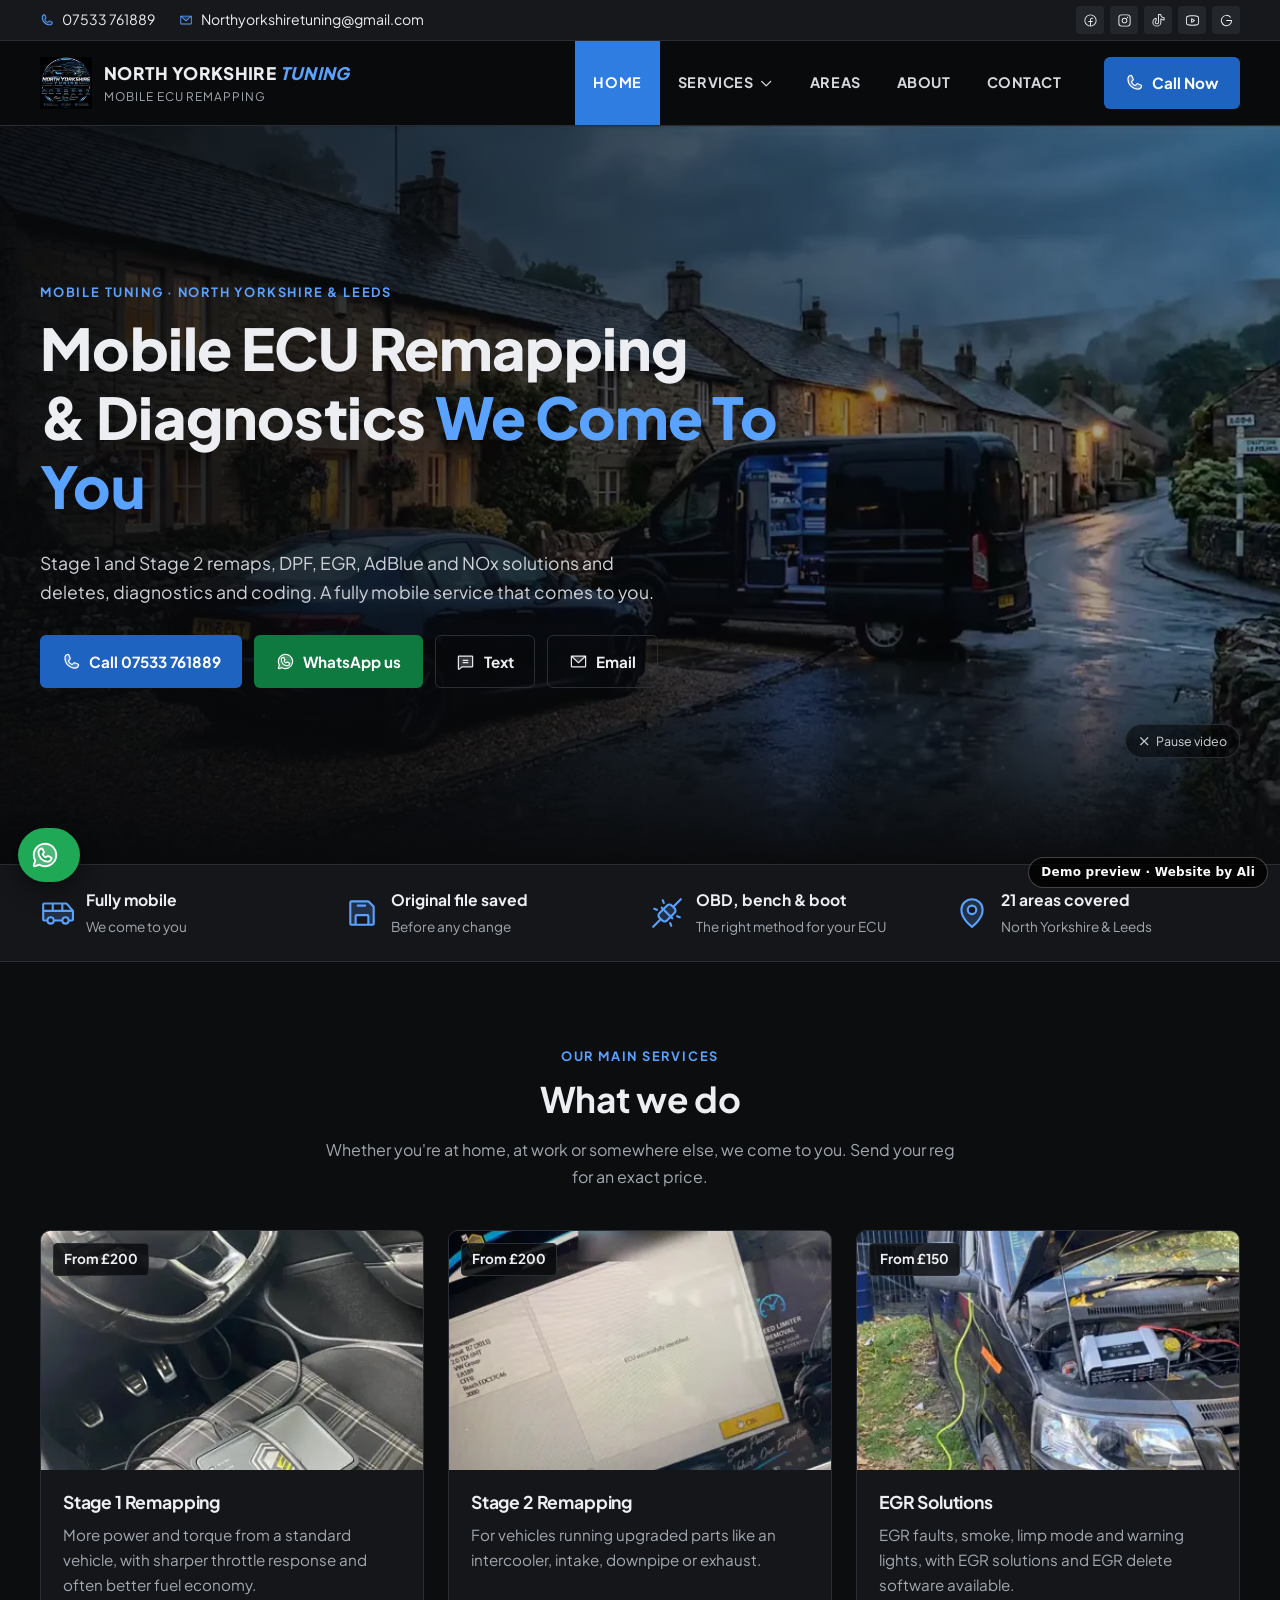
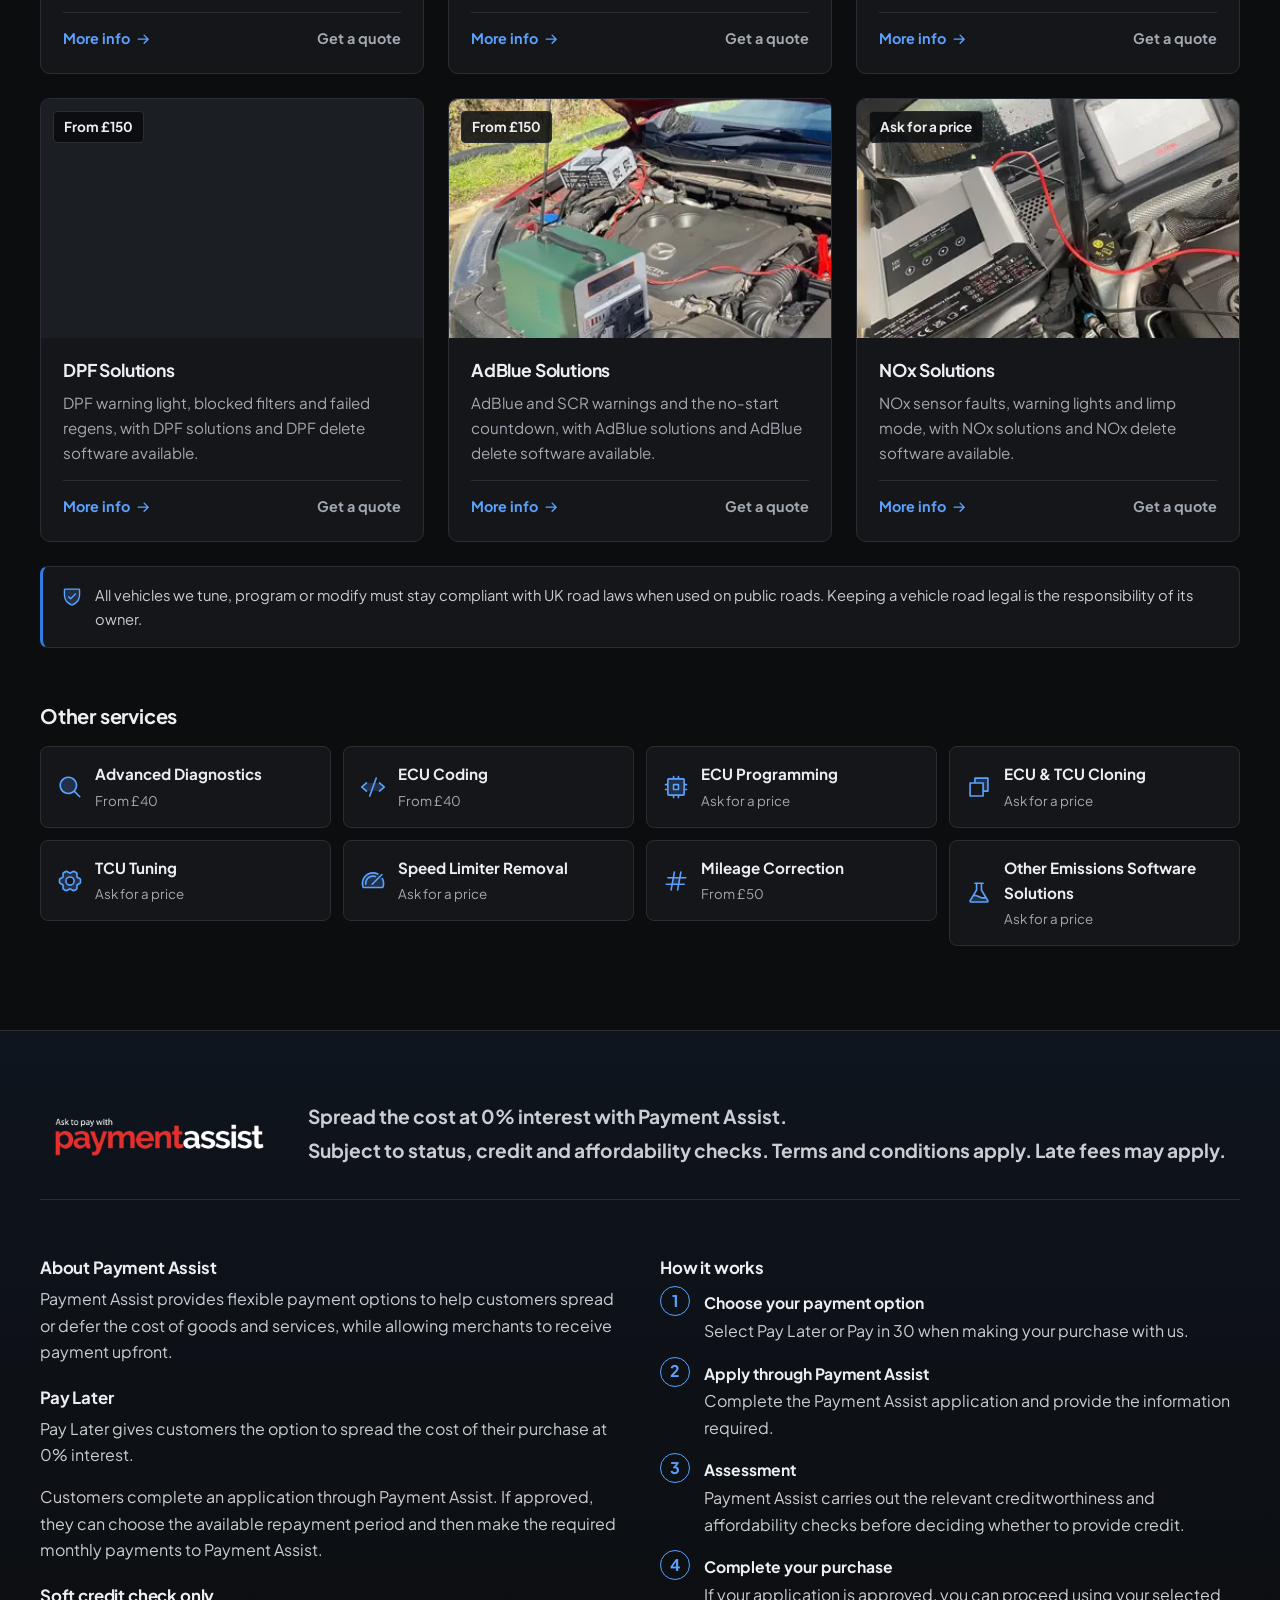
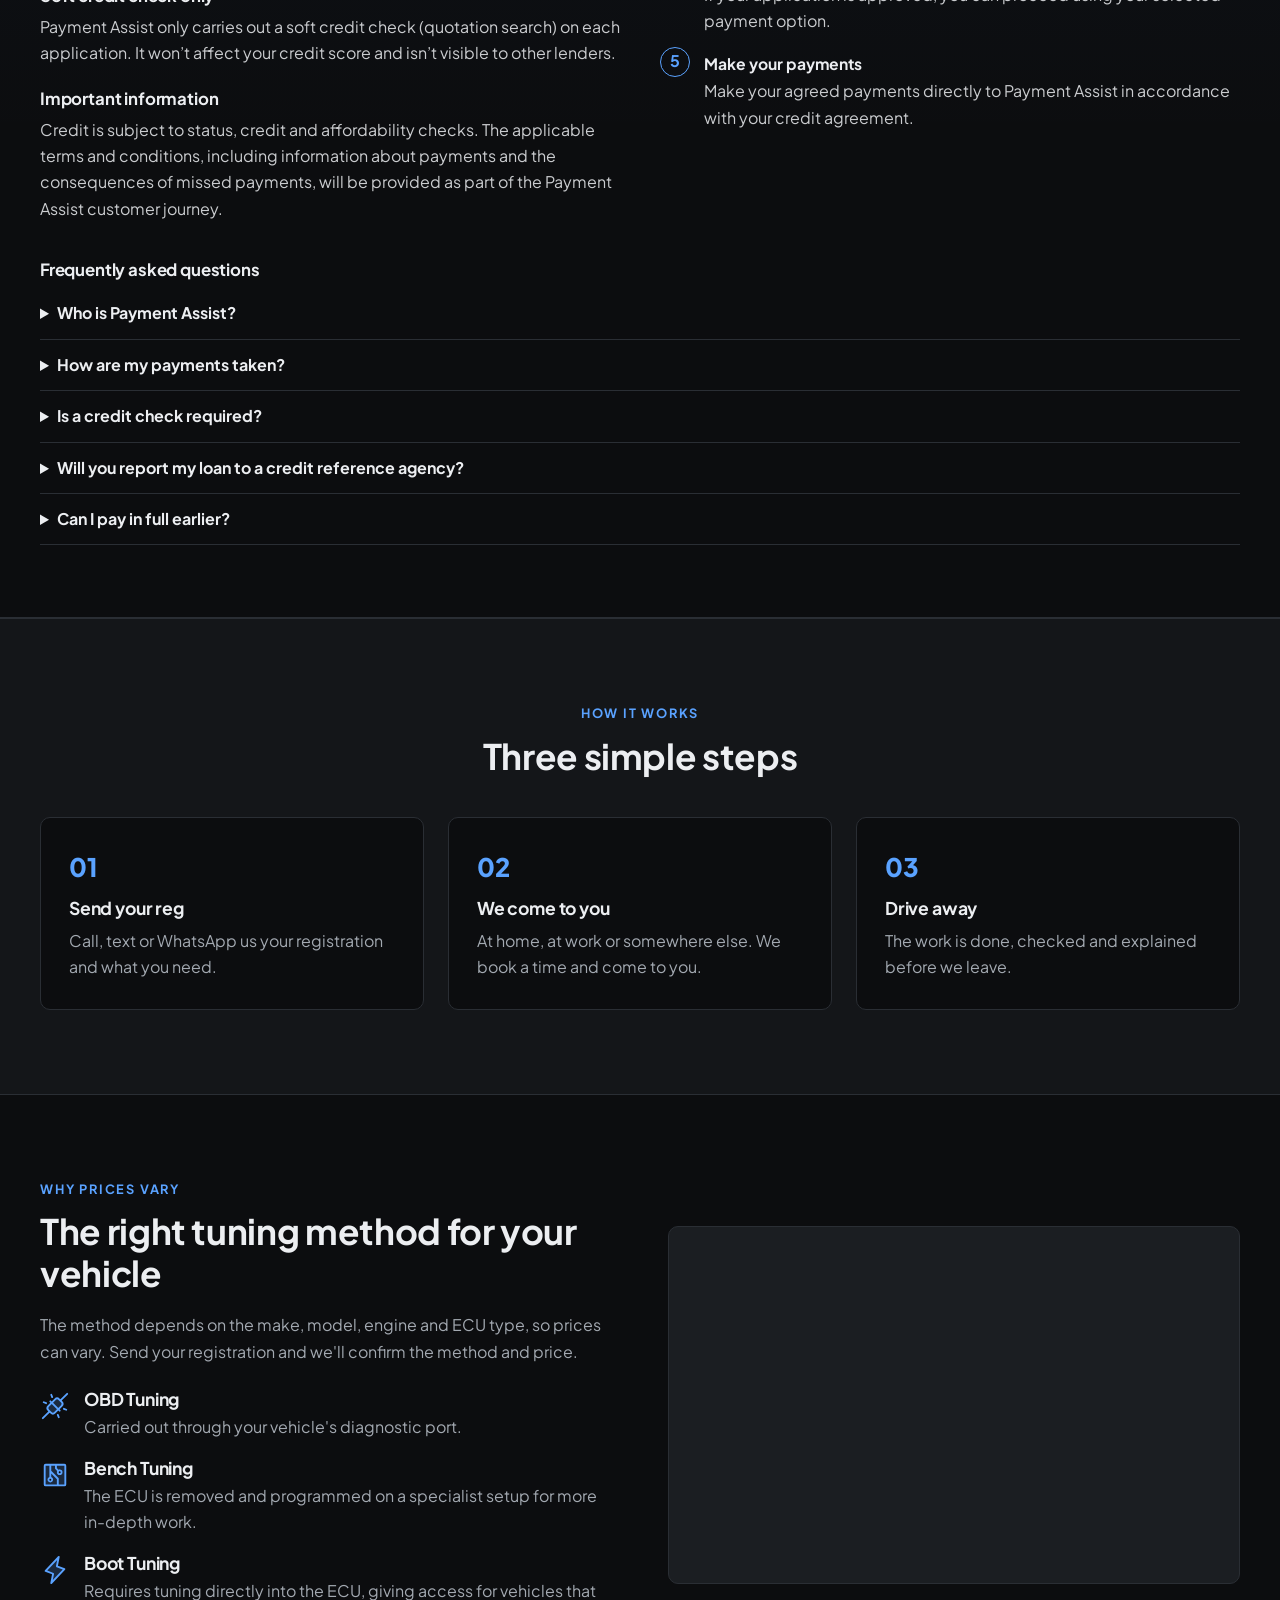
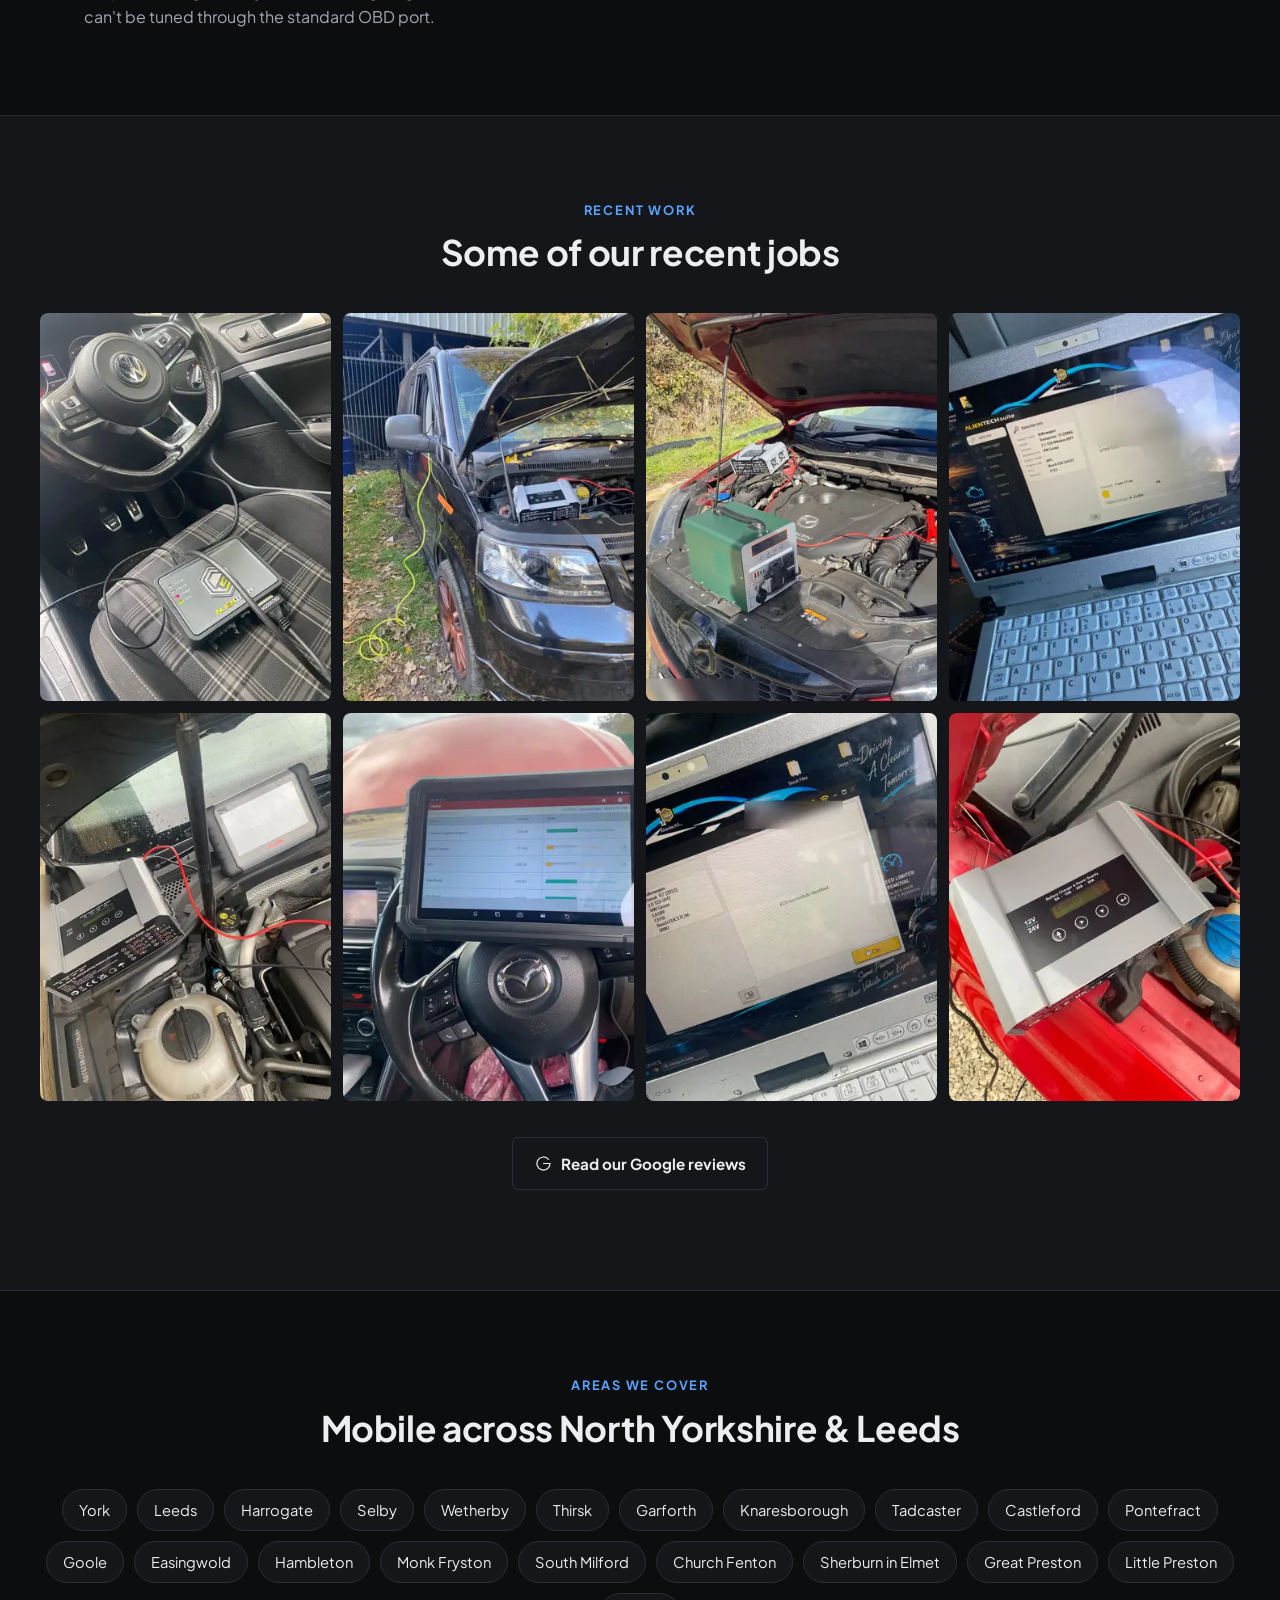
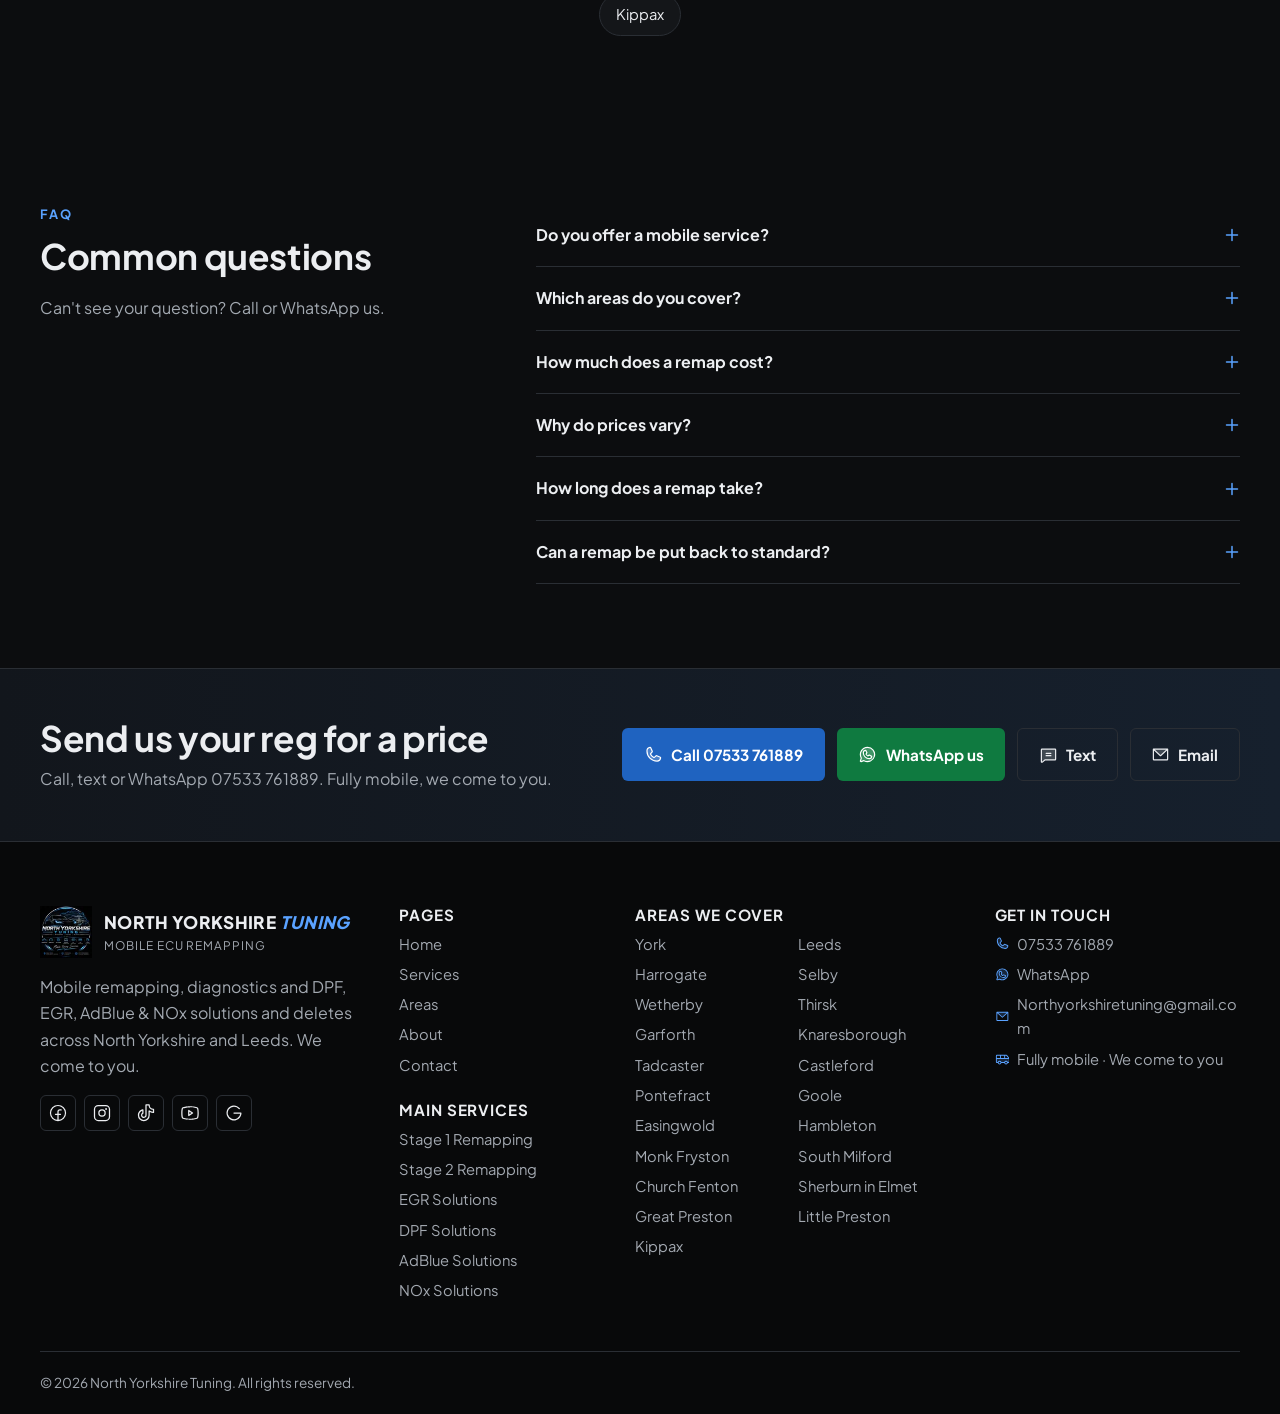
==== index.html @ 9538bc97 "Soft credit check line" ====
<!doctype html>
<html lang="en-GB">
<head>
  <meta charset="utf-8">
  <meta name="viewport" content="width=device-width, initial-scale=1">
  <meta name="robots" content="noindex, nofollow">
  <title>Mobile ECU Remapping North Yorkshire &amp; Leeds | North Yorkshire Tuning</title>
  <meta name="description" content="Mobile ECU remapping, Stage 1 &amp; 2, DPF, EGR, AdBlue &amp; NOx solutions and deletes. Fully mobile across North Yorkshire and Leeds. Call 07533 761889.">
  <link rel="canonical" href="https://northyorkshiretuning.co.uk/">
  <meta name="theme-color" content="#0c0d0f">
  <meta property="og:type" content="website">
  <meta property="og:site_name" content="North Yorkshire Tuning">
  <meta property="og:title" content="Mobile ECU Remapping North Yorkshire &amp; Leeds | North Yorkshire Tuning">
  <meta property="og:description" content="Mobile ECU remapping, Stage 1 &amp; 2, DPF, EGR, AdBlue &amp; NOx solutions and deletes. Fully mobile across North Yorkshire and Leeds. Call 07533 761889.">
  <meta property="og:url" content="https://northyorkshiretuning.co.uk/">
  <meta property="og:image" content="https://northyorkshiretuning.co.uk/assets/img/logo-560.webp">
  <link rel="icon" type="image/png" sizes="32x32" href="assets/img/favicon-32.png">
  <link rel="apple-touch-icon" href="assets/img/apple-touch-icon.png">
  <link rel="preload" as="font" type="font/woff2" href="assets/fonts/jakarta.woff2" crossorigin>
  <link rel="preload" as="image" href="assets/video/hero-poster.webp">
  <link rel="stylesheet" href="css/site.css">
  <script>document.documentElement.classList.add("js")</script>
  <script type="application/ld+json">[{"@context": "https://schema.org", "@type": "AutomotiveBusiness", "name": "North Yorkshire Tuning", "url": "https://northyorkshiretuning.co.uk/", "logo": "https://northyorkshiretuning.co.uk/assets/img/logo-560.webp", "image": "https://northyorkshiretuning.co.uk/assets/img/logo-560.webp", "telephone": "+447533761889", "email": "Northyorkshiretuning@gmail.com", "priceRange": "££", "areaServed": ["North Yorkshire", "Leeds", "York", "Leeds", "Harrogate", "Selby", "Wetherby", "Thirsk", "Garforth", "Knaresborough", "Tadcaster", "Castleford", "Pontefract", "Goole", "Easingwold", "Hambleton", "Monk Fryston", "South Milford", "Church Fenton", "Sherburn in Elmet", "Great Preston", "Little Preston", "Kippax"], "sameAs": ["https://www.facebook.com/Northyorkshiretuning", "https://www.instagram.com/northyorkshiretuning/", "https://www.tiktok.com/@northyorkshiretuning", "https://youtube.com/@northyorkshiretuning", "https://share.google/MzNDLVQzTp25ivE5z"], "makesOffer": [{"@type": "Offer", "itemOffered": {"@type": "Service", "name": "Stage 1 Remapping"}}, {"@type": "Offer", "itemOffered": {"@type": "Service", "name": "Stage 2 Remapping"}}, {"@type": "Offer", "itemOffered": {"@type": "Service", "name": "EGR Solutions"}}, {"@type": "Offer", "itemOffered": {"@type": "Service", "name": "DPF Solutions"}}, {"@type": "Offer", "itemOffered": {"@type": "Service", "name": "AdBlue Solutions"}}, {"@type": "Offer", "itemOffered": {"@type": "Service", "name": "NOx Solutions"}}, {"@type": "Offer", "itemOffered": {"@type": "Service", "name": "Advanced Diagnostics"}}, {"@type": "Offer", "itemOffered": {"@type": "Service", "name": "ECU Coding"}}, {"@type": "Offer", "itemOffered": {"@type": "Service", "name": "ECU Programming"}}, {"@type": "Offer", "itemOffered": {"@type": "Service", "name": "ECU & TCU Cloning"}}, {"@type": "Offer", "itemOffered": {"@type": "Service", "name": "TCU Tuning"}}, {"@type": "Offer", "itemOffered": {"@type": "Service", "name": "Speed Limiter Removal"}}, {"@type": "Offer", "itemOffered": {"@type": "Service", "name": "Mileage Correction"}}, {"@type": "Offer", "itemOffered": {"@type": "Service", "name": "Other Emissions Software Solutions"}}]}, {"@context": "https://schema.org", "@type": "FAQPage", "mainEntity": [{"@type": "Question", "name": "Do you offer a mobile service?", "acceptedAnswer": {"@type": "Answer", "text": "Yes. Whether you're at home, at work or somewhere else, we come to you and carry out the work on site, anywhere across North Yorkshire and Leeds."}}, {"@type": "Question", "name": "Which areas do you cover?", "acceptedAnswer": {"@type": "Answer", "text": "York, Leeds, Harrogate, Selby, Wetherby, Thirsk, Tadcaster, Knaresborough, Castleford, Pontefract, Goole and the towns and villages around them."}}, {"@type": "Question", "name": "How much does a remap cost?", "acceptedAnswer": {"@type": "Answer", "text": "Stage 1 and Stage 2 remapping starts from £200. The price depends on your vehicle's make, model, engine and ECU type, so send us your registration."}}, {"@type": "Question", "name": "Why do prices vary?", "acceptedAnswer": {"@type": "Answer", "text": "Different vehicles need different tuning methods: OBD, bench or boot tuning. The method depends on the make, model, engine and ECU type."}}, {"@type": "Question", "name": "How long does a remap take?", "acceptedAnswer": {"@type": "Answer", "text": "Most OBD remaps take one to two hours. Bench and boot tuning take longer because the ECU is accessed directly."}}, {"@type": "Question", "name": "Can a remap be put back to standard?", "acceptedAnswer": {"@type": "Answer", "text": "Yes. We save your vehicle's original software before we make any changes. If for any reason you're not happy with how it drives after the tune, we can put it back to the original factory settings."}}]}]</script>
</head>
<body>
  <svg width="0" height="0" style="position:absolute" aria-hidden="true"><symbol id="i-phone-duotone" viewBox="0 0 256 256"><g fill="currentColor"><path d="M223.94 174.08A48.33 48.33 0 0 1 176 216A136 136 0 0 1 40 80a48.33 48.33 0 0 1 41.92-47.94a8 8 0 0 1 8.3 4.8l21.13 47.2a8 8 0 0 1-.66 7.53L89.32 117a7.93 7.93 0 0 0-.54 7.81c8.27 16.93 25.77 34.22 42.75 42.41a7.92 7.92 0 0 0 7.83-.59l25-21.3a8 8 0 0 1 7.59-.69l47.16 21.13a8 8 0 0 1 4.83 8.31" opacity=".2"/><path d="m222.37 158.46l-47.11-21.11l-.13-.06a16 16 0 0 0-15.17 1.4a8 8 0 0 0-.75.56L134.87 160c-15.42-7.49-31.34-23.29-38.83-38.51l20.78-24.71c.2-.25.39-.5.57-.77a16 16 0 0 0 1.32-15.06v-.12L97.54 33.64a16 16 0 0 0-16.62-9.52A56.26 56.26 0 0 0 32 80c0 79.4 64.6 144 144 144a56.26 56.26 0 0 0 55.88-48.92a16 16 0 0 0-9.51-16.62M176 208A128.14 128.14 0 0 1 48 80a40.2 40.2 0 0 1 34.87-40a.6.6 0 0 0 0 .12l21 47l-20.67 24.74a6 6 0 0 0-.57.77a16 16 0 0 0-1 15.7c9.06 18.53 27.73 37.06 46.46 46.11a16 16 0 0 0 15.75-1.14a8 8 0 0 0 .74-.56L168.89 152l47 21.05h.11A40.21 40.21 0 0 1 176 208"/></g></symbol><symbol id="i-whatsapp-logo-duotone" viewBox="0 0 256 256"><g fill="currentColor"><path d="M128 32a96 96 0 0 0-83.11 144.07l-12.47 37.39a8 8 0 0 0 10.12 10.12l37.39-12.47A96 96 0 1 0 128 32m24 152a80 80 0 0 1-80-80a32 32 0 0 1 32-32l16 32l-12.32 18.47a48.2 48.2 0 0 0 25.85 25.85L152 136l32 16a32 32 0 0 1-32 32" opacity=".2"/><path d="m187.58 144.84l-32-16a8 8 0 0 0-8 .5l-14.69 9.8a40.55 40.55 0 0 1-16-16l9.8-14.69a8 8 0 0 0 .5-8l-16-32A8 8 0 0 0 104 64a40 40 0 0 0-40 40a88.1 88.1 0 0 0 88 88a40 40 0 0 0 40-40a8 8 0 0 0-4.42-7.16M152 176a72.08 72.08 0 0 1-72-72a24 24 0 0 1 19.29-23.54l11.48 23L101 118a8 8 0 0 0-.73 7.51a56.47 56.47 0 0 0 30.15 30.15A8 8 0 0 0 138 155l14.62-9.74l23 11.48A24 24 0 0 1 152 176M128 24a104 104 0 0 0-91.82 152.88l-11.35 34.05a16 16 0 0 0 20.24 20.24l34.05-11.35A104 104 0 1 0 128 24m0 192a87.87 87.87 0 0 1-44.06-11.81a8 8 0 0 0-6.54-.67L40 216l12.47-37.4a8 8 0 0 0-.66-6.54A88 88 0 1 1 128 216"/></g></symbol><symbol id="i-chat-text-duotone" viewBox="0 0 256 256"><g fill="currentColor"><path d="M224 64v128a8 8 0 0 1-8 8H80l-34.85 30.11A8 8 0 0 1 32 224V64a8 8 0 0 1 8-8h176a8 8 0 0 1 8 8" opacity=".2"/><path d="M216 48H40a16 16 0 0 0-16 16v160a15.85 15.85 0 0 0 9.24 14.5A16.1 16.1 0 0 0 40 240a15.9 15.9 0 0 0 10.25-3.78l.09-.07L83 208h133a16 16 0 0 0 16-16V64a16 16 0 0 0-16-16m0 144H80a8 8 0 0 0-5.23 1.95L40 224V64h176ZM88 112a8 8 0 0 1 8-8h64a8 8 0 0 1 0 16H96a8 8 0 0 1-8-8m0 32a8 8 0 0 1 8-8h64a8 8 0 1 1 0 16H96a8 8 0 0 1-8-8"/></g></symbol><symbol id="i-envelope-simple-duotone" viewBox="0 0 256 256"><g fill="currentColor"><path d="m224 56l-96 88l-96-88Z" opacity=".2"/><path d="M224 48H32a8 8 0 0 0-8 8v136a16 16 0 0 0 16 16h176a16 16 0 0 0 16-16V56a8 8 0 0 0-8-8m-20.57 16L128 133.15L52.57 64ZM216 192H40V74.19l82.59 75.71a8 8 0 0 0 10.82 0L216 74.19z"/></g></symbol><symbol id="i-facebook-logo" viewBox="0 0 256 256"><path fill="currentColor" d="M128 24a104 104 0 1 0 104 104A104.11 104.11 0 0 0 128 24m8 191.63V152h24a8 8 0 0 0 0-16h-24v-24a16 16 0 0 1 16-16h16a8 8 0 0 0 0-16h-16a32 32 0 0 0-32 32v24H96a8 8 0 0 0 0 16h24v63.63a88 88 0 1 1 16 0"/></symbol><symbol id="i-instagram-logo" viewBox="0 0 256 256"><path fill="currentColor" d="M128 80a48 48 0 1 0 48 48a48.05 48.05 0 0 0-48-48m0 80a32 32 0 1 1 32-32a32 32 0 0 1-32 32m48-136H80a56.06 56.06 0 0 0-56 56v96a56.06 56.06 0 0 0 56 56h96a56.06 56.06 0 0 0 56-56V80a56.06 56.06 0 0 0-56-56m40 152a40 40 0 0 1-40 40H80a40 40 0 0 1-40-40V80a40 40 0 0 1 40-40h96a40 40 0 0 1 40 40ZM192 76a12 12 0 1 1-12-12a12 12 0 0 1 12 12"/></symbol><symbol id="i-tiktok-logo" viewBox="0 0 256 256"><path fill="currentColor" d="M224 72a48.05 48.05 0 0 1-48-48a8 8 0 0 0-8-8h-40a8 8 0 0 0-8 8v132a20 20 0 1 1-28.57-18.08a8 8 0 0 0 4.57-7.23V88a8 8 0 0 0-9.4-7.88C50.91 86.48 24 119.1 24 156a76 76 0 0 0 152 0v-39.71A103.25 103.25 0 0 0 224 128a8 8 0 0 0 8-8V80a8 8 0 0 0-8-8m-8 39.64a87.2 87.2 0 0 1-43.33-16.15A8 8 0 0 0 160 102v54a60 60 0 0 1-120 0c0-25.9 16.64-49.13 40-57.6v27.67A36 36 0 1 0 136 156V32h24.5A64.14 64.14 0 0 0 216 87.5Z"/></symbol><symbol id="i-youtube-logo" viewBox="0 0 256 256"><path fill="currentColor" d="m164.44 121.34l-48-32A8 8 0 0 0 104 96v64a8 8 0 0 0 12.44 6.66l48-32a8 8 0 0 0 0-13.32M120 145.05V111l25.58 17Zm114.33-75.53a24 24 0 0 0-14.49-16.4C185.56 39.88 131 40 128 40s-57.56-.12-91.84 13.12a24 24 0 0 0-14.49 16.4C19.08 79.5 16 97.74 16 128s3.08 48.5 5.67 58.48a24 24 0 0 0 14.49 16.41C69 215.56 120.4 216 127.34 216h1.32c6.94 0 58.37-.44 91.18-13.11a24 24 0 0 0 14.49-16.41c2.59-10 5.67-28.22 5.67-58.48s-3.08-48.5-5.67-58.48m-15.49 113a8 8 0 0 1-4.77 5.49c-31.65 12.22-85.48 12-86 12H128c-.54 0-54.33.2-86-12a8 8 0 0 1-4.77-5.49C34.8 173.39 32 156.57 32 128s2.8-45.39 5.16-54.47A8 8 0 0 1 41.93 68c30.52-11.79 81.66-12 85.85-12h.27c.54 0 54.38-.18 86 12a8 8 0 0 1 4.77 5.49C221.2 82.61 224 99.43 224 128s-2.8 45.39-5.16 54.47Z"/></symbol><symbol id="i-google-logo" viewBox="0 0 256 256"><path fill="currentColor" d="M224 128a96 96 0 1 1-21.95-61.09a8 8 0 1 1-12.33 10.18A80 80 0 1 0 207.6 136H128a8 8 0 0 1 0-16h88a8 8 0 0 1 8 8"/></symbol><symbol id="i-map-pin-duotone" viewBox="0 0 256 256"><g fill="currentColor"><path d="M128 24a80 80 0 0 0-80 80c0 72 80 128 80 128s80-56 80-128a80 80 0 0 0-80-80m0 112a32 32 0 1 1 32-32a32 32 0 0 1-32 32" opacity=".2"/><path d="M128 64a40 40 0 1 0 40 40a40 40 0 0 0-40-40m0 64a24 24 0 1 1 24-24a24 24 0 0 1-24 24m0-112a88.1 88.1 0 0 0-88 88c0 31.4 14.51 64.68 42 96.25a254.2 254.2 0 0 0 41.45 38.3a8 8 0 0 0 9.18 0a254.2 254.2 0 0 0 41.37-38.3c27.45-31.57 42-64.85 42-96.25a88.1 88.1 0 0 0-88-88m0 206c-16.53-13-72-60.75-72-118a72 72 0 0 1 144 0c0 57.23-55.47 105-72 118"/></g></symbol><symbol id="i-shield-check-duotone" viewBox="0 0 256 256"><g fill="currentColor"><path d="M216 56v56c0 96-88 120-88 120s-88-24-88-120V56a8 8 0 0 1 8-8h160a8 8 0 0 1 8 8" opacity=".2"/><path d="M208 40H48a16 16 0 0 0-16 16v56c0 52.72 25.52 84.67 46.93 102.19c23.06 18.86 46 25.26 47 25.53a8 8 0 0 0 4.2 0c1-.27 23.91-6.67 47-25.53C198.48 196.67 224 164.72 224 112V56a16 16 0 0 0-16-16m0 72c0 37.07-13.66 67.16-40.6 89.42a129.3 129.3 0 0 1-39.4 22.2a128.3 128.3 0 0 1-38.92-21.81C61.82 179.51 48 149.3 48 112V56h160ZM82.34 141.66a8 8 0 0 1 11.32-11.32L112 148.69l50.34-50.35a8 8 0 0 1 11.32 11.32l-56 56a8 8 0 0 1-11.32 0Z"/></g></symbol><symbol id="i-floppy-disk-duotone" viewBox="0 0 256 256"><g fill="currentColor"><path d="M216 83.31V208a8 8 0 0 1-8 8h-32v-64a8 8 0 0 0-8-8H88a8 8 0 0 0-8 8v64H48a8 8 0 0 1-8-8V48a8 8 0 0 1 8-8h124.69a8 8 0 0 1 5.65 2.34l35.32 35.32a8 8 0 0 1 2.34 5.65" opacity=".2"/><path d="M219.31 72L184 36.69A15.86 15.86 0 0 0 172.69 32H48a16 16 0 0 0-16 16v160a16 16 0 0 0 16 16h160a16 16 0 0 0 16-16V83.31A15.86 15.86 0 0 0 219.31 72M168 208H88v-56h80Zm40 0h-24v-56a16 16 0 0 0-16-16H88a16 16 0 0 0-16 16v56H48V48h124.69L208 83.31ZM160 72a8 8 0 0 1-8 8H96a8 8 0 0 1 0-16h56a8 8 0 0 1 8 8"/></g></symbol><symbol id="i-van-duotone" viewBox="0 0 256 256"><g fill="currentColor"><path d="M248 112v64a8 8 0 0 1-8 8h-24a24 24 0 0 0-48 0h-64a24 24 0 0 0-48 0H32a8 8 0 0 1-8-8v-64Z" opacity=".2"/><path d="m254.07 106.79l-45.54-53.06A16 16 0 0 0 196.26 48H32a16 16 0 0 0-16 16v112a16 16 0 0 0 16 16h17a32 32 0 0 0 62 0h50a32 32 0 0 0 62 0h17a16 16 0 0 0 16-16v-64a8 8 0 0 0-1.93-5.21M230.59 104H176V64h20.26ZM104 104V64h56v40ZM88 64v40H32V64Zm-8 136a16 16 0 1 1 16-16a16 16 0 0 1-16 16m112 0a16 16 0 1 1 16-16a16 16 0 0 1-16 16m31-24a32 32 0 0 0-62 0h-50a32 32 0 0 0-62 0H32v-56h208v56Z"/></g></symbol><symbol id="i-gauge-duotone" viewBox="0 0 256 256"><g fill="currentColor"><path d="M232 152v24a8 8 0 0 1-8 8H32a8 8 0 0 1-8-8v-22.87C24 95.65 70.15 48.2 127.63 48A104 104 0 0 1 232 152" opacity=".2"/><path d="M207.06 72.67A111.24 111.24 0 0 0 128 40h-.4C66.07 40.21 16 91 16 153.13V176a16 16 0 0 0 16 16h192a16 16 0 0 0 16-16v-24a111.25 111.25 0 0 0-32.94-79.33M224 176H119.71l54.76-75.3a8 8 0 0 0-12.94-9.42L99.92 176H32v-22.87c0-3.08.15-6.12.43-9.13H56a8 8 0 0 0 0-16H35.27c10.32-38.86 44-68.24 84.73-71.66V80a8 8 0 0 0 16 0V56.33A96.14 96.14 0 0 1 221 128h-21a8 8 0 0 0 0 16h23.67c.21 2.65.33 5.31.33 8Z"/></g></symbol><symbol id="i-lightning-duotone" viewBox="0 0 256 256"><g fill="currentColor"><path d="m96 240l16-80l-64-24L160 16l-16 80l64 24Z" opacity=".2"/><path d="M215.79 118.17a8 8 0 0 0-5-5.66L153.18 90.9l14.66-73.33a8 8 0 0 0-13.69-7l-112 120a8 8 0 0 0 3 13l57.63 21.61l-14.62 73.25a8 8 0 0 0 13.69 7l112-120a8 8 0 0 0 1.94-7.26M109.37 214l10.47-52.38a8 8 0 0 0-5-9.06L62 132.71l84.62-90.66l-10.46 52.38a8 8 0 0 0 5 9.06l52.8 19.8Z"/></g></symbol><symbol id="i-arrows-clockwise-duotone" viewBox="0 0 256 256"><g fill="currentColor"><path d="M216 128a88 88 0 1 1-88-88a88 88 0 0 1 88 88" opacity=".2"/><path d="M224 48v48a8 8 0 0 1-8 8h-48a8 8 0 0 1 0-16h28.69l-14.63-14.63a79.56 79.56 0 0 0-56.13-23.43h-.45a79.52 79.52 0 0 0-55.89 22.77a8 8 0 0 1-11.18-11.44a96 96 0 0 1 135 .79L208 76.69V48a8 8 0 0 1 16 0m-37.59 135.29a80 80 0 0 1-112.47-.66L59.31 168H88a8 8 0 0 0 0-16H40a8 8 0 0 0-8 8v48a8 8 0 0 0 16 0v-28.69l14.63 14.63A95.43 95.43 0 0 0 130 222.06h.53a95.36 95.36 0 0 0 67.07-27.33a8 8 0 0 0-11.18-11.44Z"/></g></symbol><symbol id="i-wind-duotone" viewBox="0 0 256 256"><g fill="currentColor"><path d="M120 96a24 24 0 1 1 24-24a24 24 0 0 1-24 24m88-16a24 24 0 1 0 24 24a24 24 0 0 0-24-24m-56 80a24 24 0 1 0 24 24a24 24 0 0 0-24-24" opacity=".2"/><path d="M184 184a32 32 0 0 1-32 32c-13.7 0-26.95-8.93-31.5-21.22a8 8 0 0 1 15-5.56C137.74 195.27 145 200 152 200a16 16 0 0 0 0-32H40a8 8 0 0 1 0-16h112a32 32 0 0 1 32 32m-64-80a32 32 0 0 0 0-64c-13.7 0-26.95 8.93-31.5 21.22a8 8 0 0 0 15 5.56C105.74 60.73 113 56 120 56a16 16 0 0 1 0 32H24a8 8 0 0 0 0 16Zm88-32c-13.7 0-26.95 8.93-31.5 21.22a8 8 0 0 0 15 5.56C193.74 92.73 201 88 208 88a16 16 0 0 1 0 32H32a8 8 0 0 0 0 16h176a32 32 0 0 0 0-64"/></g></symbol><symbol id="i-drop-duotone" viewBox="0 0 256 256"><g fill="currentColor"><path d="M208 144a80 80 0 0 1-160 0c0-72 80-128 80-128s80 56 80 128" opacity=".2"/><path d="M174 47.75a254.2 254.2 0 0 0-41.45-38.3a8 8 0 0 0-9.18 0A254.2 254.2 0 0 0 82 47.75C54.51 79.32 40 112.6 40 144a88 88 0 0 0 176 0c0-31.4-14.51-64.68-42-96.25M128 216a72.08 72.08 0 0 1-72-72c0-57.23 55.47-105 72-118c16.53 13 72 60.75 72 118a72.08 72.08 0 0 1-72 72m55.89-62.66a57.6 57.6 0 0 1-46.56 46.55a9 9 0 0 1-1.33.11a8 8 0 0 1-1.32-15.89c16.57-2.79 30.63-16.85 33.44-33.45a8 8 0 0 1 15.78 2.68Z"/></g></symbol><symbol id="i-flask-duotone" viewBox="0 0 256 256"><g fill="currentColor"><path d="M208 216H48a8 8 0 0 1-6.86-12.12l30.48-50.8c13.23-2.48 32-1.41 56.37 10.92c32.25 16.33 54.75 12.91 67.5 7.65l19.34 32.23A8 8 0 0 1 208 216" opacity=".2"/><path d="M221.69 199.77L160 96.92V40h8a8 8 0 0 0 0-16H88a8 8 0 0 0 0 16h8v56.92L34.31 199.77A16 16 0 0 0 48 224h160a16 16 0 0 0 13.72-24.23Zm-110.83-96.52a7.93 7.93 0 0 0 1.14-4.11V40h32v59.14a7.93 7.93 0 0 0 1.14 4.11L183.36 167c-12 2.37-29.07 1.37-51.75-10.11c-15.91-8.05-31.05-12.32-45.22-12.81ZM48 208l28.54-47.58c14.25-1.73 30.31 1.85 47.82 10.72c19 9.61 35 12.88 48 12.88a69.9 69.9 0 0 0 19.55-2.7L208 208Z"/></g></symbol><symbol id="i-gear-six-duotone" viewBox="0 0 256 256"><g fill="currentColor"><path d="m230.1 108.76l-31.85-18.14c-.64-1.16-1.31-2.29-2-3.41l-.12-36A104.6 104.6 0 0 0 162 32l-32 17.89h-4L94 32a104.6 104.6 0 0 0-34.11 19.25l-.16 36c-.7 1.12-1.37 2.26-2 3.41l-31.84 18.1a99.2 99.2 0 0 0 0 38.46l31.85 18.14c.64 1.16 1.31 2.29 2 3.41l.12 36A104.6 104.6 0 0 0 94 224l32-17.87h4L162 224a104.6 104.6 0 0 0 34.08-19.25l.16-36c.7-1.12 1.37-2.26 2-3.41l31.84-18.1a99.2 99.2 0 0 0 .02-38.48M128 168a40 40 0 1 1 40-40a40 40 0 0 1-40 40" opacity=".2"/><path d="M128 80a48 48 0 1 0 48 48a48.05 48.05 0 0 0-48-48m0 80a32 32 0 1 1 32-32a32 32 0 0 1-32 32m109.94-52.79a8 8 0 0 0-3.89-5.4l-29.83-17l-.12-33.62a8 8 0 0 0-2.83-6.08a111.9 111.9 0 0 0-36.72-20.67a8 8 0 0 0-6.46.59L128 41.85L97.88 25a8 8 0 0 0-6.47-.6a111.9 111.9 0 0 0-36.68 20.75a8 8 0 0 0-2.83 6.07l-.15 33.65l-29.83 17a8 8 0 0 0-3.89 5.4a106.5 106.5 0 0 0 0 41.56a8 8 0 0 0 3.89 5.4l29.83 17l.12 33.63a8 8 0 0 0 2.83 6.08a111.9 111.9 0 0 0 36.72 20.67a8 8 0 0 0 6.46-.59L128 214.15L158.12 231a7.9 7.9 0 0 0 3.9 1a8.1 8.1 0 0 0 2.57-.42a112.1 112.1 0 0 0 36.68-20.73a8 8 0 0 0 2.83-6.07l.15-33.65l29.83-17a8 8 0 0 0 3.89-5.4a106.5 106.5 0 0 0-.03-41.52m-15 34.91l-28.57 16.25a8 8 0 0 0-3 3c-.58 1-1.19 2.06-1.81 3.06a7.94 7.94 0 0 0-1.22 4.21l-.15 32.25a95.9 95.9 0 0 1-25.37 14.3L134 199.13a8 8 0 0 0-3.91-1h-3.83a8.1 8.1 0 0 0-4.1 1l-28.84 16.1A96 96 0 0 1 67.88 201l-.11-32.2a8 8 0 0 0-1.22-4.22c-.62-1-1.23-2-1.8-3.06a8.1 8.1 0 0 0-3-3.06l-28.6-16.29a90.5 90.5 0 0 1 0-28.26l28.52-16.28a8 8 0 0 0 3-3c.58-1 1.19-2.06 1.81-3.06a7.94 7.94 0 0 0 1.22-4.21l.15-32.25a95.9 95.9 0 0 1 25.37-14.3L122 56.87a8 8 0 0 0 4.1 1h3.64a8 8 0 0 0 4.1-1l28.84-16.1A96 96 0 0 1 188.12 55l.11 32.2a8 8 0 0 0 1.22 4.22c.62 1 1.23 2 1.8 3.06a8.1 8.1 0 0 0 3 3.06l28.6 16.29a90.5 90.5 0 0 1 .05 28.29Z"/></g></symbol><symbol id="i-speedometer-duotone" viewBox="0 0 256 256"><g fill="currentColor"><path d="M232 152a103.9 103.9 0 0 1-5.9 34.63a8 8 0 0 1-7.57 5.37H37.46a8.05 8.05 0 0 1-7.57-5.41a104 104 0 0 1-5.89-35.4C24.44 94 71.73 47.49 129 48a104 104 0 0 1 103 104" opacity=".2"/><path d="m114.34 154.34l96-96a8 8 0 0 1 11.32 11.32l-96 96a8 8 0 0 1-11.32-11.32M128 88a63.9 63.9 0 0 1 20.44 3.33a8 8 0 1 0 5.11-15.16a80 80 0 0 0-105.06 84.71a8 8 0 0 0 7.94 7.12c.29 0 .59 0 .89-.05a8 8 0 0 0 7.07-8.83A65 65 0 0 1 64 152a64.07 64.07 0 0 1 64-64m99.74 13a8 8 0 0 0-14.24 7.3a96.27 96.27 0 0 1 5 75.71l-181.1-.07A96.24 96.24 0 0 1 128 56h.88a95 95 0 0 1 42.82 10.5a8 8 0 1 0 7.3-14.23A110.8 110.8 0 0 0 129 40h-1A112.05 112.05 0 0 0 22.35 189.25A16.07 16.07 0 0 0 37.46 200h181.07a16 16 0 0 0 15.11-10.71a112.35 112.35 0 0 0-5.9-88.3Z"/></g></symbol><symbol id="i-magnifying-glass-duotone" viewBox="0 0 256 256"><g fill="currentColor"><path d="M192 112a80 80 0 1 1-80-80a80 80 0 0 1 80 80" opacity=".2"/><path d="m229.66 218.34l-50.06-50.06a88.21 88.21 0 1 0-11.32 11.31l50.06 50.07a8 8 0 0 0 11.32-11.32M40 112a72 72 0 1 1 72 72a72.08 72.08 0 0 1-72-72"/></g></symbol><symbol id="i-code-duotone" viewBox="0 0 256 256"><g fill="currentColor"><path d="m240 128l-48 40H64l-48-40l48-40h128Z" opacity=".2"/><path d="M69.12 94.15L28.5 128l40.62 33.85a8 8 0 1 1-10.24 12.29l-48-40a8 8 0 0 1 0-12.29l48-40a8 8 0 0 1 10.24 12.3m176 27.7l-48-40a8 8 0 1 0-10.24 12.3L227.5 128l-40.62 33.85a8 8 0 1 0 10.24 12.29l48-40a8 8 0 0 0 0-12.29m-82.39-89.37a8 8 0 0 0-10.25 4.79l-64 176a8 8 0 0 0 4.79 10.26A8.1 8.1 0 0 0 96 224a8 8 0 0 0 7.52-5.27l64-176a8 8 0 0 0-4.79-10.25"/></g></symbol><symbol id="i-cpu-duotone" viewBox="0 0 256 256"><g fill="currentColor"><path d="M200 48H56a8 8 0 0 0-8 8v144a8 8 0 0 0 8 8h144a8 8 0 0 0 8-8V56a8 8 0 0 0-8-8m-48 104h-48v-48h48Z" opacity=".2"/><path d="M152 96h-48a8 8 0 0 0-8 8v48a8 8 0 0 0 8 8h48a8 8 0 0 0 8-8v-48a8 8 0 0 0-8-8m-8 48h-32v-32h32Zm88 0h-16v-32h16a8 8 0 0 0 0-16h-16V56a16 16 0 0 0-16-16h-40V24a8 8 0 0 0-16 0v16h-32V24a8 8 0 0 0-16 0v16H56a16 16 0 0 0-16 16v40H24a8 8 0 0 0 0 16h16v32H24a8 8 0 0 0 0 16h16v40a16 16 0 0 0 16 16h40v16a8 8 0 0 0 16 0v-16h32v16a8 8 0 0 0 16 0v-16h40a16 16 0 0 0 16-16v-40h16a8 8 0 0 0 0-16m-32 56H56V56h144z"/></g></symbol><symbol id="i-copy-duotone" viewBox="0 0 256 256"><g fill="currentColor"><path d="M216 40v128h-48V88H88V40Z" opacity=".2"/><path d="M216 32H88a8 8 0 0 0-8 8v40H40a8 8 0 0 0-8 8v128a8 8 0 0 0 8 8h128a8 8 0 0 0 8-8v-40h40a8 8 0 0 0 8-8V40a8 8 0 0 0-8-8m-56 176H48V96h112Zm48-48h-32V88a8 8 0 0 0-8-8H96V48h112Z"/></g></symbol><symbol id="i-hash-duotone" viewBox="0 0 256 256"><g fill="currentColor"><path d="m165.82 96l-11.64 64h-64l11.64-64Z" opacity=".2"/><path d="M224 88h-48.6l8.47-46.57a8 8 0 0 0-15.74-2.86l-9 49.43H111.4l8.47-46.57a8 8 0 0 0-15.74-2.86L95.14 88H48a8 8 0 0 0 0 16h44.23l-8.73 48H32a8 8 0 0 0 0 16h48.6l-8.47 46.57a8 8 0 0 0 6.44 9.3A8 8 0 0 0 80 224a8 8 0 0 0 7.86-6.57l9-49.43h47.74l-8.47 46.57a8 8 0 0 0 6.44 9.3a8 8 0 0 0 1.43.13a8 8 0 0 0 7.86-6.57l9-49.43H208a8 8 0 0 0 0-16h-44.23l8.73-48H224a8 8 0 0 0 0-16m-76.5 64H99.77l8.73-48h47.73Z"/></g></symbol><symbol id="i-plugs-connected-duotone" viewBox="0 0 256 256"><g fill="currentColor"><path d="m185 127l-58 58a24 24 0 0 1-33.94 0L71 162.91A24 24 0 0 1 71 129l58-58a24 24 0 0 1 33.94 0L185 93.09a24 24 0 0 1 0 33.91" opacity=".2"/><path d="M237.66 18.34a8 8 0 0 0-11.32 0l-52.4 52.41l-5.37-5.38a32.05 32.05 0 0 0-45.26 0L100 88.69l-6.34-6.35a8 8 0 0 0-11.32 11.32l6.35 6.34l-23.32 23.31a32 32 0 0 0 0 45.26l5.38 5.37l-52.41 52.4a8 8 0 0 0 11.32 11.32l52.4-52.41l5.37 5.38a32.06 32.06 0 0 0 45.26 0L156 167.31l6.34 6.35a8 8 0 0 0 11.32-11.32l-6.35-6.34l23.32-23.31a32 32 0 0 0 0-45.26l-5.38-5.37l52.41-52.4a8 8 0 0 0 0-11.32m-116.29 161a16 16 0 0 1-22.62 0l-22.06-22.09a16 16 0 0 1 0-22.62L100 111.31L144.69 156Zm57.94-57.94L156 144.69L111.31 100l23.32-23.31a16 16 0 0 1 22.62 0l22.06 22a16 16 0 0 1 0 22.63ZM88.57 35a8 8 0 0 1 14.86-6l8 20a8 8 0 0 1-14.86 6Zm-64 58A8 8 0 0 1 35 88.57l20 8a8 8 0 0 1-6 14.86l-20-8A8 8 0 0 1 24.57 93m206.86 70a8 8 0 0 1-10.4 4.46l-20-8a8 8 0 1 1 5.97-14.89l20 8a8 8 0 0 1 4.43 10.43m-64 58.06a8 8 0 0 1-14.86 5.94l-8-20a8 8 0 0 1 14.86-6Z"/></g></symbol><symbol id="i-circuitry-duotone" viewBox="0 0 256 256"><g fill="currentColor"><path d="M208 40H48a8 8 0 0 0-8 8v160a8 8 0 0 0 8 8h160a8 8 0 0 0 8-8V48a8 8 0 0 0-8-8M88 184a16 16 0 1 1 16-16a16 16 0 0 1-16 16m80-64a16 16 0 1 1 16-16a16 16 0 0 1-16 16" opacity=".2"/><path d="M208 32H48a16 16 0 0 0-16 16v160a16 16 0 0 0 16 16h160a16 16 0 0 0 16-16V48a16 16 0 0 0-16-16M88 160a8 8 0 1 1-8 8a8 8 0 0 1 8-8M48 48h32v97.38a24 24 0 1 0 16 0v-30.07l48 48V208H48Zm160 160h-48v-48a8 8 0 0 0-2.34-5.66L96 92.69V48h32v24a8 8 0 0 0 2.34 5.66l16 16A23.74 23.74 0 0 0 144 104a24 24 0 1 0 24-24a23.74 23.74 0 0 0-10.34 2.35L144 68.69V48h64zM168 96a8 8 0 1 1-8 8a8 8 0 0 1 8-8"/></g></symbol><symbol id="i-check-circle-fill" viewBox="0 0 256 256"><path fill="currentColor" d="M128 24a104 104 0 1 0 104 104A104.11 104.11 0 0 0 128 24m45.66 85.66l-56 56a8 8 0 0 1-11.32 0l-24-24a8 8 0 0 1 11.32-11.32L112 148.69l50.34-50.35a8 8 0 0 1 11.32 11.32"/></symbol><symbol id="i-arrow-right-bold" viewBox="0 0 256 256"><path fill="currentColor" d="m224.49 136.49l-72 72a12 12 0 0 1-17-17L187 140H40a12 12 0 0 1 0-24h147l-51.49-51.52a12 12 0 0 1 17-17l72 72a12 12 0 0 1-.02 17.01"/></symbol><symbol id="i-arrow-up-right-bold" viewBox="0 0 256 256"><path fill="currentColor" d="M204 64v104a12 12 0 0 1-24 0V93L72.49 200.49a12 12 0 0 1-17-17L163 76H88a12 12 0 0 1 0-24h104a12 12 0 0 1 12 12"/></symbol><symbol id="i-plus-bold" viewBox="0 0 256 256"><path fill="currentColor" d="M228 128a12 12 0 0 1-12 12h-76v76a12 12 0 0 1-24 0v-76H40a12 12 0 0 1 0-24h76V40a12 12 0 0 1 24 0v76h76a12 12 0 0 1 12 12"/></symbol><symbol id="i-list-bold" viewBox="0 0 256 256"><path fill="currentColor" d="M228 128a12 12 0 0 1-12 12H40a12 12 0 0 1 0-24h176a12 12 0 0 1 12 12M40 76h176a12 12 0 0 0 0-24H40a12 12 0 0 0 0 24m176 104H40a12 12 0 0 0 0 24h176a12 12 0 0 0 0-24"/></symbol><symbol id="i-x-bold" viewBox="0 0 256 256"><path fill="currentColor" d="M208.49 191.51a12 12 0 0 1-17 17L128 145l-63.51 63.49a12 12 0 0 1-17-17L111 128L47.51 64.49a12 12 0 0 1 17-17L128 111l63.51-63.52a12 12 0 0 1 17 17L145 128Z"/></symbol><symbol id="i-star-fill" viewBox="0 0 256 256"><path fill="currentColor" d="m234.29 114.85l-45 38.83L203 211.75a16.4 16.4 0 0 1-24.5 17.82L128 198.49l-50.53 31.08A16.4 16.4 0 0 1 53 211.75l13.76-58.07l-45-38.83A16.46 16.46 0 0 1 31.08 86l59-4.76l22.76-55.08a16.36 16.36 0 0 1 30.27 0l22.75 55.08l59 4.76a16.46 16.46 0 0 1 9.37 28.86Z"/></symbol><symbol id="i-caret-down-bold" viewBox="0 0 256 256"><path fill="currentColor" d="m216.49 104.49l-80 80a12 12 0 0 1-17 0l-80-80a12 12 0 0 1 17-17L128 159l71.51-71.52a12 12 0 0 1 17 17Z"/></symbol><symbol id="i-calendar-check-duotone" viewBox="0 0 256 256"><g fill="currentColor"><path d="M216 48v40H40V48a8 8 0 0 1 8-8h160a8 8 0 0 1 8 8" opacity=".2"/><path d="M208 32h-24v-8a8 8 0 0 0-16 0v8H88v-8a8 8 0 0 0-16 0v8H48a16 16 0 0 0-16 16v160a16 16 0 0 0 16 16h160a16 16 0 0 0 16-16V48a16 16 0 0 0-16-16M72 48v8a8 8 0 0 0 16 0v-8h80v8a8 8 0 0 0 16 0v-8h24v32H48V48Zm136 160H48V96h160zm-38.34-85.66a8 8 0 0 1 0 11.32l-48 48a8 8 0 0 1-11.32 0l-24-24a8 8 0 0 1 11.32-11.32L116 164.69l42.34-42.35a8 8 0 0 1 11.32 0"/></g></symbol><symbol id="i-user-duotone" viewBox="0 0 256 256"><g fill="currentColor"><path d="M192 96a64 64 0 1 1-64-64a64 64 0 0 1 64 64" opacity=".2"/><path d="M230.92 212c-15.23-26.33-38.7-45.21-66.09-54.16a72 72 0 1 0-73.66 0c-27.39 8.94-50.86 27.82-66.09 54.16a8 8 0 1 0 13.85 8c18.84-32.56 52.14-52 89.07-52s70.23 19.44 89.07 52a8 8 0 1 0 13.85-8M72 96a56 56 0 1 1 56 56a56.06 56.06 0 0 1-56-56"/></g></symbol><symbol id="i-clock-duotone" viewBox="0 0 256 256"><g fill="currentColor"><path d="M224 128a96 96 0 1 1-96-96a96 96 0 0 1 96 96" opacity=".2"/><path d="M128 24a104 104 0 1 0 104 104A104.11 104.11 0 0 0 128 24m0 192a88 88 0 1 1 88-88a88.1 88.1 0 0 1-88 88m64-88a8 8 0 0 1-8 8h-56a8 8 0 0 1-8-8V72a8 8 0 0 1 16 0v48h48a8 8 0 0 1 8 8"/></g></symbol><symbol id="i-quotes-fill" viewBox="0 0 256 256"><path fill="currentColor" d="M116 72v88a48.05 48.05 0 0 1-48 48a8 8 0 0 1 0-16a32 32 0 0 0 32-32v-8H40a16 16 0 0 1-16-16V72a16 16 0 0 1 16-16h60a16 16 0 0 1 16 16m100-16h-60a16 16 0 0 0-16 16v64a16 16 0 0 0 16 16h60v8a32 32 0 0 1-32 32a8 8 0 0 0 0 16a48.05 48.05 0 0 0 48-48V72a16 16 0 0 0-16-16"/></symbol></svg>
  <a class="skip-link" href="#main">Skip to content</a>
  <header class="site-header" id="site-header">
    <div class="topbar">
      <div class="wrap topbar-inner">
        <div class="topbar-contact">
          <a href="tel:+447533761889"><svg class="i i-sm" aria-hidden="true"><use href="#i-phone-duotone"/></svg>07533 761889</a>
          <a href="mailto:Northyorkshiretuning@gmail.com" aria-label="Email Northyorkshiretuning@gmail.com"><svg class="i i-sm" aria-hidden="true"><use href="#i-envelope-simple-duotone"/></svg><span>Northyorkshiretuning@gmail.com</span></a>
        </div>
        <div class="topbar-social"><a href="https://www.facebook.com/Northyorkshiretuning" target="_blank" rel="noopener" aria-label="Facebook"><svg class="i " aria-hidden="true"><use href="#i-facebook-logo"/></svg></a><a href="https://www.instagram.com/northyorkshiretuning/" target="_blank" rel="noopener" aria-label="Instagram"><svg class="i " aria-hidden="true"><use href="#i-instagram-logo"/></svg></a><a href="https://www.tiktok.com/@northyorkshiretuning" target="_blank" rel="noopener" aria-label="TikTok"><svg class="i " aria-hidden="true"><use href="#i-tiktok-logo"/></svg></a><a href="https://youtube.com/@northyorkshiretuning" target="_blank" rel="noopener" aria-label="YouTube"><svg class="i " aria-hidden="true"><use href="#i-youtube-logo"/></svg></a><a href="https://share.google/MzNDLVQzTp25ivE5z" target="_blank" rel="noopener" aria-label="Google"><svg class="i " aria-hidden="true"><use href="#i-google-logo"/></svg></a></div>
      </div>
    </div>
    <div class="navbar">
      <div class="wrap navbar-inner">
        <a class="brand" href="index.html">
          <img src="assets/img/logo-96.webp" alt="" width="52" height="52">
          <span><strong>North Yorkshire <em>Tuning</em></strong><small>Mobile ECU Remapping</small></span>
        </a>
        <nav class="main-nav" id="main-nav" aria-label="Main"><a class="nav-link is-active" style="--d:0" href="index.html">Home</a><div class="has-drop" style="--d:1"><a class="nav-link" href="services.html">Services<svg class="i i-sm" aria-hidden="true"><use href="#i-caret-down-bold"/></svg></a><div class="drop"><a href="services.html#stage-1-remapping">Stage 1 Remapping</a><a href="services.html#stage-2-remapping">Stage 2 Remapping</a><a href="services.html#egr-solutions">EGR Solutions</a><a href="services.html#dpf-solutions">DPF Solutions</a><a href="services.html#adblue-solutions">AdBlue Solutions</a><a href="services.html#nox-solutions">NOx Solutions</a><a href="services.html#advanced-diagnostics">Advanced Diagnostics</a><a href="services.html#ecu-coding">ECU Coding</a><a href="services.html#ecu-programming">ECU Programming</a><a href="services.html#ecu-tcu-cloning">ECU & TCU Cloning</a><a href="services.html#tcu-tuning">TCU Tuning</a><a href="services.html#speed-limiter-removal">Speed Limiter Removal</a><a href="services.html#mileage-correction">Mileage Correction</a><a href="services.html#other-emissions-software">Other Emissions Software Solutions</a></div></div><a class="nav-link" style="--d:2" href="areas.html">Areas</a><a class="nav-link" style="--d:3" href="about.html">About</a><a class="nav-link" style="--d:4" href="contact.html">Contact</a></nav>
        <a class="btn btn-blue nav-cta" href="tel:+447533761889"><svg class="i " aria-hidden="true"><use href="#i-phone-duotone"/></svg>Call Now</a>
        <button class="menu-toggle" id="menu-toggle" type="button" aria-expanded="false" aria-controls="main-nav" aria-label="Menu"><span></span><span></span><span></span></button>
      </div>
    </div>
  </header>
  <main id="main">

    <section class="hero">
      <video class="hero-video" id="hero-video" autoplay muted loop playsinline preload="metadata" poster="assets/video/hero-poster.webp" aria-hidden="true">
        <source src="assets/video/hero-sm.mp4" type="video/mp4" media="(max-width: 760px)">
        <source src="assets/video/hero.mp4" type="video/mp4">
      </video>
      <div class="hero-shade"></div>
      <div class="wrap hero-inner">
        <p class="eyebrow">Mobile tuning · North Yorkshire &amp; Leeds</p>
        <h1>Mobile ECU Remapping<br>&amp; Diagnostics <span>We Come To You</span></h1>
        <p class="hero-sub">Stage 1 and Stage 2 remaps, DPF, EGR, AdBlue and NOx solutions and deletes, diagnostics and coding. A fully mobile service that comes to you.</p>
        <div class="btn-row ">
          <a class="btn btn-blue" href="tel:+447533761889"><svg class="i " aria-hidden="true"><use href="#i-phone-duotone"/></svg>Call 07533 761889</a>
          <a class="btn btn-wa" href="https://wa.me/447533761889" target="_blank" rel="noopener"><svg class="i " aria-hidden="true"><use href="#i-whatsapp-logo-duotone"/></svg>WhatsApp us</a>
          <a class="btn btn-ghost" href="sms:+447533761889"><svg class="i " aria-hidden="true"><use href="#i-chat-text-duotone"/></svg>Text</a>
          <a class="btn btn-ghost" href="mailto:Northyorkshiretuning@gmail.com"><svg class="i " aria-hidden="true"><use href="#i-envelope-simple-duotone"/></svg>Email</a>
        </div>
        <button class="hero-pause" id="hero-pause" type="button"><svg class="i i-sm" aria-hidden="true"><use href="#i-x-bold"/></svg><span>Pause video</span></button>
      </div>
    </section>

    <section class="trust-strip">
      <ul class="wrap trust-list"><li><svg class="i " aria-hidden="true"><use href="#i-van-duotone"/></svg><span><strong>Fully mobile</strong><small>We come to you</small></span></li><li><svg class="i " aria-hidden="true"><use href="#i-floppy-disk-duotone"/></svg><span><strong>Original file saved</strong><small>Before any change</small></span></li><li><svg class="i " aria-hidden="true"><use href="#i-plugs-connected-duotone"/></svg><span><strong>OBD, bench & boot</strong><small>The right method for your ECU</small></span></li><li><svg class="i " aria-hidden="true"><use href="#i-map-pin-duotone"/></svg><span><strong>21 areas covered</strong><small>North Yorkshire & Leeds</small></span></li></ul>
    </section>

    <section class="section" id="services">
      <div class="wrap">
        <div class="head center">
          <p class="eyebrow">Our main services</p>
          <h2>What we do</h2>
          <p class="muted">Whether you're at home, at work or somewhere else, we come to you. Send your reg for an exact price.</p>
        </div>
        <div class="car-grid">
          <article class="car-card reveal">
            <a class="car-img" href="services.html#stage-1-remapping" tabindex="-1" aria-hidden="true">
              <img class="lz " src="assets/img/real-kess-golf-sm.webp" srcset="assets/img/real-kess-golf-sm.webp 480w, assets/img/real-kess-golf.webp 828w" sizes="(max-width: 760px) 100vw, 33vw" alt="Alientech KESS3 tool on the seat, connected to a VW Golf GTI&#x27;s OBD port" width="480" height="640" loading="lazy" decoding="async">
              <span class="price-tag">From £200</span>
            </a>
            <div class="car-body">
              <h3><a href="services.html#stage-1-remapping">Stage 1 Remapping</a></h3>
              <p>More power and torque from a standard vehicle, with sharper throttle response and often better fuel economy.</p>
              <div class="car-foot">
                <a class="link-more" href="services.html#stage-1-remapping">More info<span class="sr-only"> about Stage 1 Remapping</span><svg class="i i-sm" aria-hidden="true"><use href="#i-arrow-right-bold"/></svg></a>
                <a class="link-quote" href="contact.html?service=stage-1-remapping">Get a quote<span class="sr-only"> for Stage 1 Remapping</span></a>
              </div>
            </div>
          </article>
          <article class="car-card reveal">
            <a class="car-img" href="services.html#stage-2-remapping" tabindex="-1" aria-hidden="true">
              <img class="lz " src="assets/img/real-ecu-identified-sm.webp" srcset="assets/img/real-ecu-identified-sm.webp 480w, assets/img/real-ecu-identified.webp 828w" sizes="(max-width: 760px) 100vw, 33vw" alt="Alientech software identifying the ECU on a VW Passat 2.0 TDI" width="480" height="640" loading="lazy" decoding="async">
              <span class="price-tag">From £200</span>
            </a>
            <div class="car-body">
              <h3><a href="services.html#stage-2-remapping">Stage 2 Remapping</a></h3>
              <p>For vehicles running upgraded parts like an intercooler, intake, downpipe or exhaust.</p>
              <div class="car-foot">
                <a class="link-more" href="services.html#stage-2-remapping">More info<span class="sr-only"> about Stage 2 Remapping</span><svg class="i i-sm" aria-hidden="true"><use href="#i-arrow-right-bold"/></svg></a>
                <a class="link-quote" href="contact.html?service=stage-2-remapping">Get a quote<span class="sr-only"> for Stage 2 Remapping</span></a>
              </div>
            </div>
          </article>
          <article class="car-card reveal">
            <a class="car-img" href="services.html#egr-solutions" tabindex="-1" aria-hidden="true">
              <img class="lz " src="assets/img/real-t5-van-sm.webp" srcset="assets/img/real-t5-van-sm.webp 480w, assets/img/real-t5-van.webp 828w" sizes="(max-width: 760px) 100vw, 33vw" alt="VW Transporter T5 with the bonnet open and a power supply connected during tuning" width="480" height="640" loading="lazy" decoding="async">
              <span class="price-tag">From £150</span>
            </a>
            <div class="car-body">
              <h3><a href="services.html#egr-solutions">EGR Solutions</a></h3>
              <p>EGR faults, smoke, limp mode and warning lights, with EGR solutions and EGR delete software available.</p>
              <div class="car-foot">
                <a class="link-more" href="services.html#egr-solutions">More info<span class="sr-only"> about EGR Solutions</span><svg class="i i-sm" aria-hidden="true"><use href="#i-arrow-right-bold"/></svg></a>
                <a class="link-quote" href="contact.html?service=egr-solutions">Get a quote<span class="sr-only"> for EGR Solutions</span></a>
              </div>
            </div>
          </article>
          <article class="car-card reveal">
            <a class="car-img" href="services.html#dpf-solutions" tabindex="-1" aria-hidden="true">
              <img class="lz " src="assets/img/real-t5-programming-sm.webp" srcset="assets/img/real-t5-programming-sm.webp 480w, assets/img/real-t5-programming.webp 828w" sizes="(max-width: 760px) 100vw, 33vw" alt="ECU programming in progress on a VW Transporter T5" width="480" height="640" loading="lazy" decoding="async">
              <span class="price-tag">From £150</span>
            </a>
            <div class="car-body">
              <h3><a href="services.html#dpf-solutions">DPF Solutions</a></h3>
              <p>DPF warning light, blocked filters and failed regens, with DPF solutions and DPF delete software available.</p>
              <div class="car-foot">
                <a class="link-more" href="services.html#dpf-solutions">More info<span class="sr-only"> about DPF Solutions</span><svg class="i i-sm" aria-hidden="true"><use href="#i-arrow-right-bold"/></svg></a>
                <a class="link-quote" href="contact.html?service=dpf-solutions">Get a quote<span class="sr-only"> for DPF Solutions</span></a>
              </div>
            </div>
          </article>
          <article class="car-card reveal">
            <a class="car-img" href="services.html#adblue-solutions" tabindex="-1" aria-hidden="true">
              <img class="lz " src="assets/img/real-mazda-bay-sm.webp" srcset="assets/img/real-mazda-bay-sm.webp 480w, assets/img/real-mazda-bay.webp 828w" sizes="(max-width: 760px) 100vw, 33vw" alt="Mazda engine bay with a power supply connected during software work" width="480" height="640" loading="lazy" decoding="async">
              <span class="price-tag">From £150</span>
            </a>
            <div class="car-body">
              <h3><a href="services.html#adblue-solutions">AdBlue Solutions</a></h3>
              <p>AdBlue and SCR warnings and the no-start countdown, with AdBlue solutions and AdBlue delete software available.</p>
              <div class="car-foot">
                <a class="link-more" href="services.html#adblue-solutions">More info<span class="sr-only"> about AdBlue Solutions</span><svg class="i i-sm" aria-hidden="true"><use href="#i-arrow-right-bold"/></svg></a>
                <a class="link-quote" href="contact.html?service=adblue-solutions">Get a quote<span class="sr-only"> for AdBlue Solutions</span></a>
              </div>
            </div>
          </article>
          <article class="car-card reveal">
            <a class="car-img" href="services.html#nox-solutions" tabindex="-1" aria-hidden="true">
              <img class="lz " src="assets/img/real-golf-autel-sm.webp" srcset="assets/img/real-golf-autel-sm.webp 480w, assets/img/real-golf-autel.webp 828w" sizes="(max-width: 760px) 100vw, 33vw" alt="VW engine bay with a battery support unit and Autel diagnostic tablet" width="480" height="640" loading="lazy" decoding="async">
              <span class="price-tag">Ask for a price</span>
            </a>
            <div class="car-body">
              <h3><a href="services.html#nox-solutions">NOx Solutions</a></h3>
              <p>NOx sensor faults, warning lights and limp mode, with NOx solutions and NOx delete software available.</p>
              <div class="car-foot">
                <a class="link-more" href="services.html#nox-solutions">More info<span class="sr-only"> about NOx Solutions</span><svg class="i i-sm" aria-hidden="true"><use href="#i-arrow-right-bold"/></svg></a>
                <a class="link-quote" href="contact.html?service=nox-solutions">Get a quote<span class="sr-only"> for NOx Solutions</span></a>
              </div>
            </div>
          </article></div>
        <p class="offroad-note"><svg class="i " aria-hidden="true"><use href="#i-shield-check-duotone"/></svg><span>All vehicles we tune, program or modify must stay compliant with UK road laws when used on public roads. Keeping a vehicle road legal is the responsibility of its owner.</span></p>
        <h3 class="sub-head">Other services</h3>
        <ul class="other-list"><li><a href="services.html#advanced-diagnostics"><svg class="i " aria-hidden="true"><use href="#i-magnifying-glass-duotone"/></svg><span><strong>Advanced Diagnostics</strong><small>From £40</small></span></a></li><li><a href="services.html#ecu-coding"><svg class="i " aria-hidden="true"><use href="#i-code-duotone"/></svg><span><strong>ECU Coding</strong><small>From £40</small></span></a></li><li><a href="services.html#ecu-programming"><svg class="i " aria-hidden="true"><use href="#i-cpu-duotone"/></svg><span><strong>ECU Programming</strong><small>Ask for a price</small></span></a></li><li><a href="services.html#ecu-tcu-cloning"><svg class="i " aria-hidden="true"><use href="#i-copy-duotone"/></svg><span><strong>ECU & TCU Cloning</strong><small>Ask for a price</small></span></a></li><li><a href="services.html#tcu-tuning"><svg class="i " aria-hidden="true"><use href="#i-gear-six-duotone"/></svg><span><strong>TCU Tuning</strong><small>Ask for a price</small></span></a></li><li><a href="services.html#speed-limiter-removal"><svg class="i " aria-hidden="true"><use href="#i-speedometer-duotone"/></svg><span><strong>Speed Limiter Removal</strong><small>Ask for a price</small></span></a></li><li><a href="services.html#mileage-correction"><svg class="i " aria-hidden="true"><use href="#i-hash-duotone"/></svg><span><strong>Mileage Correction</strong><small>From £50</small></span></a></li><li><a href="services.html#other-emissions-software"><svg class="i " aria-hidden="true"><use href="#i-flask-duotone"/></svg><span><strong>Other Emissions Software Solutions</strong><small>Ask for a price</small></span></a></li></ul>
      </div>
    </section>

    <section class="pa-section" id="payment-assist">
      <div class="wrap">
        <div class="pa-top">
          <img class="pa-logo" src="assets/img/payment-assist-logo.png" alt="Payment Assist" width="320" height="82" loading="lazy">
          <div class="pa-promo">
            <p class="pa-headline">Spread the cost at 0% interest with Payment Assist.</p>
            <p class="pa-disclosure">Subject to status, credit and affordability checks. Terms and conditions apply. Late fees may apply.</p>
          </div>
        </div>
        <div class="pa-grid">
          <div>
            <h3>About Payment Assist</h3>
            <p>Payment Assist provides flexible payment options to help customers spread or defer the cost of goods and services, while allowing merchants to receive payment upfront.</p>
            <h3>Pay Later</h3>
            <p>Pay Later gives customers the option to spread the cost of their purchase at 0% interest.</p><p>Customers complete an application through Payment Assist. If approved, they can choose the available repayment period and then make the required monthly payments to Payment Assist.</p>
            <h3>Soft credit check only</h3>
            <p>Payment Assist only carries out a soft credit check (quotation search) on each application. It won’t affect your credit score and isn’t visible to other lenders.</p>
            <h3>Important information</h3>
            <p>Credit is subject to status, credit and affordability checks. The applicable terms and conditions, including information about payments and the consequences of missed payments, will be provided as part of the Payment Assist customer journey.</p>
          </div>
          <div>
            <h3>How it works</h3>
            <ol class="pa-steps"><li><span>1</span><div><h4>Choose your payment option</h4><p>Select Pay Later or Pay in 30 when making your purchase with us.</p></div></li><li><span>2</span><div><h4>Apply through Payment Assist</h4><p>Complete the Payment Assist application and provide the information required.</p></div></li><li><span>3</span><div><h4>Assessment</h4><p>Payment Assist carries out the relevant creditworthiness and affordability checks before deciding whether to provide credit.</p></div></li><li><span>4</span><div><h4>Complete your purchase</h4><p>If your application is approved, you can proceed using your selected payment option.</p></div></li><li><span>5</span><div><h4>Make your payments</h4><p>Make your agreed payments directly to Payment Assist in accordance with your credit agreement.</p></div></li></ol>
          </div>
        </div>
        <h3>Frequently asked questions</h3>
        <div class="pa-faq"><details><summary>Who is Payment Assist?</summary><p>Payment assist is a payment plan provider, who help spread the cost of your purchase over monthly instalments. They work exclusively with garages to help keep payments for vehicle repairs and upgrades manageable.</p><p>For more info on Payment Assist, visit payment-assist.co.uk</p><p>Payment Assist Ltd is authorised and regulated by the Financial Conduct Authority and entered on the Financial Services Register under firm registration number 622544.</p></details><details><summary>How are my payments taken?</summary><p>Your payments are automatically taken from the same debit card used to set up the plan. No action needed, just make sure there are sufficient funds on your payment dates.</p></details><details><summary>Is a credit check required?</summary><p>Yes. We’ll carry out a credit check as part of your application to help us assess whether we can offer you a loan and to make sure it’s affordable for you.</p><p>Payment Assist only carries out a soft credit check (quotation search) on each application. It won’t affect your credit score and isn’t visible to other lenders.</p></details><details><summary>Will you report my loan to a credit reference agency?</summary><p>Yes. We’ll share information about your account with one or more UK credit reference agencies.</p></details><details><summary>Can I pay in full earlier?</summary><p>Yes, simply call Payment Assist direct on 01664 503151 and they can arrange early settlement.</p></details></div>
      </div>
    </section>

    <section class="section alt">
      <div class="wrap">
        <div class="head center">
          <p class="eyebrow">How it works</p>
          <h2>Three simple steps</h2>
          
        </div>
        <ol class="steps"><li class="reveal"><span class="step-n">01</span><h3>Send your reg</h3><p>Call, text or WhatsApp us your registration and what you need.</p></li><li class="reveal"><span class="step-n">02</span><h3>We come to you</h3><p>At home, at work or somewhere else. We book a time and come to you.</p></li><li class="reveal"><span class="step-n">03</span><h3>Drive away</h3><p>The work is done, checked and explained before we leave.</p></li></ol>
      </div>
    </section>

    <section class="section">
      <div class="wrap split">
        <div>
          <p class="eyebrow">Why prices vary</p>
          <h2>The right tuning method for your vehicle</h2>
          <p class="muted">The method depends on the make, model, engine and ECU type, so prices can vary. Send your registration and we'll confirm the method and price.</p>
          <ul class="method-list"><li><svg class="i " aria-hidden="true"><use href="#i-plugs-connected-duotone"/></svg><div><h3>OBD Tuning</h3><p>Carried out through your vehicle's diagnostic port.</p></div></li><li><svg class="i " aria-hidden="true"><use href="#i-circuitry-duotone"/></svg><div><h3>Bench Tuning</h3><p>The ECU is removed and programmed on a specialist setup for more in-depth work.</p></div></li><li><svg class="i " aria-hidden="true"><use href="#i-lightning-duotone"/></svg><div><h3>Boot Tuning</h3><p>Requires tuning directly into the ECU, giving access for vehicles that can't be tuned through the standard OBD port.</p></div></li></ul>
        </div>
        <div class="split-img reveal"><img class="lz " src="assets/img/real-t5-programming-sm.webp" srcset="assets/img/real-t5-programming-sm.webp 480w, assets/img/real-t5-programming.webp 828w" sizes="(max-width: 760px) 100vw, 50vw" alt="ECU programming in progress on a VW Transporter T5" width="480" height="640" loading="lazy" decoding="async"></div>
      </div>
    </section>

    <section class="section alt">
      <div class="wrap">
        <div class="head center">
          <p class="eyebrow">Recent work</p>
          <h2>Some of our recent jobs</h2>
          
        </div>
        <div class="gallery"><figure class="reveal"><img class="lz " src="assets/img/real-kess-golf-sm.webp" srcset="assets/img/real-kess-golf-sm.webp 480w, assets/img/real-kess-golf.webp 828w" sizes="(max-width: 760px) 50vw, 25vw" alt="Alientech KESS3 tool on the seat, connected to a VW Golf GTI&#x27;s OBD port" width="480" height="640" loading="lazy" decoding="async"></figure><figure class="reveal"><img class="lz " src="assets/img/real-t5-van-sm.webp" srcset="assets/img/real-t5-van-sm.webp 480w, assets/img/real-t5-van.webp 828w" sizes="(max-width: 760px) 50vw, 25vw" alt="VW Transporter T5 with the bonnet open and a power supply connected during tuning" width="480" height="640" loading="lazy" decoding="async"></figure><figure class="reveal"><img class="lz " src="assets/img/real-mazda-bay-sm.webp" srcset="assets/img/real-mazda-bay-sm.webp 480w, assets/img/real-mazda-bay.webp 828w" sizes="(max-width: 760px) 50vw, 25vw" alt="Mazda engine bay with a power supply connected during software work" width="480" height="640" loading="lazy" decoding="async"></figure><figure class="reveal"><img class="lz " src="assets/img/real-t5-programming-sm.webp" srcset="assets/img/real-t5-programming-sm.webp 480w, assets/img/real-t5-programming.webp 828w" sizes="(max-width: 760px) 50vw, 25vw" alt="ECU programming in progress on a VW Transporter T5" width="480" height="640" loading="lazy" decoding="async"></figure><figure class="reveal"><img class="lz " src="assets/img/real-golf-autel-sm.webp" srcset="assets/img/real-golf-autel-sm.webp 480w, assets/img/real-golf-autel.webp 828w" sizes="(max-width: 760px) 50vw, 25vw" alt="VW engine bay with a battery support unit and Autel diagnostic tablet" width="480" height="640" loading="lazy" decoding="async"></figure><figure class="reveal"><img class="lz " src="assets/img/real-diagnostics-sm.webp" srcset="assets/img/real-diagnostics-sm.webp 480w, assets/img/real-diagnostics.webp 828w" sizes="(max-width: 760px) 50vw, 25vw" alt="Diagnostic tablet updating inside a Mazda" width="480" height="640" loading="lazy" decoding="async"></figure><figure class="reveal"><img class="lz " src="assets/img/real-ecu-identified-sm.webp" srcset="assets/img/real-ecu-identified-sm.webp 480w, assets/img/real-ecu-identified.webp 828w" sizes="(max-width: 760px) 50vw, 25vw" alt="Alientech software identifying the ECU on a VW Passat 2.0 TDI" width="480" height="640" loading="lazy" decoding="async"></figure><figure class="reveal"><img class="lz " src="assets/img/real-power-supply-sm.webp" srcset="assets/img/real-power-supply-sm.webp 480w, assets/img/real-power-supply.webp 828w" sizes="(max-width: 760px) 50vw, 25vw" alt="Battery charger and power supply keeping the voltage stable during programming" width="480" height="640" loading="lazy" decoding="async"></figure></div>
        <p class="center"><a class="btn btn-ghost" href="https://share.google/MzNDLVQzTp25ivE5z" target="_blank" rel="noopener"><svg class="i " aria-hidden="true"><use href="#i-google-logo"/></svg>Read our Google reviews</a></p>
      </div>
    </section>

    <section class="section">
      <div class="wrap">
        <div class="head center">
          <p class="eyebrow">Areas we cover</p>
          <h2>Mobile across North Yorkshire &amp; Leeds</h2>
          
        </div>
        <div class="area-chips"><a href="areas.html#york">York</a><a href="areas.html#leeds">Leeds</a><a href="areas.html#harrogate">Harrogate</a><a href="areas.html#selby">Selby</a><a href="areas.html#wetherby">Wetherby</a><a href="areas.html#thirsk">Thirsk</a><a href="areas.html#garforth">Garforth</a><a href="areas.html#knaresborough">Knaresborough</a><a href="areas.html#tadcaster">Tadcaster</a><a href="areas.html#castleford">Castleford</a><a href="areas.html#pontefract">Pontefract</a><a href="areas.html#goole">Goole</a><a href="areas.html#easingwold">Easingwold</a><a href="areas.html#hambleton">Hambleton</a><a href="areas.html#monk-fryston">Monk Fryston</a><a href="areas.html#south-milford">South Milford</a><a href="areas.html#church-fenton">Church Fenton</a><a href="areas.html#sherburn-in-elmet">Sherburn in Elmet</a><a href="areas.html#great-preston">Great Preston</a><a href="areas.html#little-preston">Little Preston</a><a href="areas.html#kippax">Kippax</a></div>
      </div>
    </section>

    <section class="section">
      <div class="wrap faq-wrap">
        <div class="head">
          <p class="eyebrow">FAQ</p>
          <h2>Common questions</h2>
          <p class="muted">Can't see your question? Call or WhatsApp us.</p>
        </div>
        <div class="faq"><details><summary>Do you offer a mobile service?<svg class="i i-sm" aria-hidden="true"><use href="#i-plus-bold"/></svg></summary><p>Yes. Whether you&#x27;re at home, at work or somewhere else, we come to you and carry out the work on site, anywhere across North Yorkshire and Leeds.</p></details><details><summary>Which areas do you cover?<svg class="i i-sm" aria-hidden="true"><use href="#i-plus-bold"/></svg></summary><p>York, Leeds, Harrogate, Selby, Wetherby, Thirsk, Tadcaster, Knaresborough, Castleford, Pontefract, Goole and the towns and villages around them.</p></details><details><summary>How much does a remap cost?<svg class="i i-sm" aria-hidden="true"><use href="#i-plus-bold"/></svg></summary><p>Stage 1 and Stage 2 remapping starts from £200. The price depends on your vehicle&#x27;s make, model, engine and ECU type, so send us your registration.</p></details><details><summary>Why do prices vary?<svg class="i i-sm" aria-hidden="true"><use href="#i-plus-bold"/></svg></summary><p>Different vehicles need different tuning methods: OBD, bench or boot tuning. The method depends on the make, model, engine and ECU type.</p></details><details><summary>How long does a remap take?<svg class="i i-sm" aria-hidden="true"><use href="#i-plus-bold"/></svg></summary><p>Most OBD remaps take one to two hours. Bench and boot tuning take longer because the ECU is accessed directly.</p></details><details><summary>Can a remap be put back to standard?<svg class="i i-sm" aria-hidden="true"><use href="#i-plus-bold"/></svg></summary><p>Yes. We save your vehicle&#x27;s original software before we make any changes. If for any reason you&#x27;re not happy with how it drives after the tune, we can put it back to the original factory settings.</p></details></div>
      </div>
    </section>

    <section class="cta-band">
      <div class="wrap cta-inner">
        <div><h2>Send us your reg for a price</h2><p>Call, text or WhatsApp 07533 761889. Fully mobile, we come to you.</p></div>
        <div class="btn-row ">
          <a class="btn btn-blue" href="tel:+447533761889"><svg class="i " aria-hidden="true"><use href="#i-phone-duotone"/></svg>Call 07533 761889</a>
          <a class="btn btn-wa" href="https://wa.me/447533761889" target="_blank" rel="noopener"><svg class="i " aria-hidden="true"><use href="#i-whatsapp-logo-duotone"/></svg>WhatsApp us</a>
          <a class="btn btn-ghost" href="sms:+447533761889"><svg class="i " aria-hidden="true"><use href="#i-chat-text-duotone"/></svg>Text</a>
          <a class="btn btn-ghost" href="mailto:Northyorkshiretuning@gmail.com"><svg class="i " aria-hidden="true"><use href="#i-envelope-simple-duotone"/></svg>Email</a>
        </div>
      </div>
    </section>

  </main>
  <footer class="site-footer">
    <div class="wrap footer-grid">
      <div>
        <a class="brand" href="index.html"><img src="assets/img/logo-96.webp" alt="" width="52" height="52" loading="lazy"><span><strong>North Yorkshire <em>Tuning</em></strong><small>Mobile ECU Remapping</small></span></a>
        <p class="muted">Mobile remapping, diagnostics and DPF, EGR, AdBlue &amp; NOx solutions and deletes across North Yorkshire and Leeds. We come to you.</p>
        <div class="socials"><a href="https://www.facebook.com/Northyorkshiretuning" target="_blank" rel="noopener" aria-label="Facebook"><svg class="i " aria-hidden="true"><use href="#i-facebook-logo"/></svg></a><a href="https://www.instagram.com/northyorkshiretuning/" target="_blank" rel="noopener" aria-label="Instagram"><svg class="i " aria-hidden="true"><use href="#i-instagram-logo"/></svg></a><a href="https://www.tiktok.com/@northyorkshiretuning" target="_blank" rel="noopener" aria-label="TikTok"><svg class="i " aria-hidden="true"><use href="#i-tiktok-logo"/></svg></a><a href="https://youtube.com/@northyorkshiretuning" target="_blank" rel="noopener" aria-label="YouTube"><svg class="i " aria-hidden="true"><use href="#i-youtube-logo"/></svg></a><a href="https://share.google/MzNDLVQzTp25ivE5z" target="_blank" rel="noopener" aria-label="Google"><svg class="i " aria-hidden="true"><use href="#i-google-logo"/></svg></a></div>
      </div>
      <div>
        <h3>Pages</h3>
        <ul><li><a href="index.html">Home</a></li><li><a href="services.html">Services</a></li><li><a href="areas.html">Areas</a></li><li><a href="about.html">About</a></li><li><a href="contact.html">Contact</a></li></ul>
        <h3 class="mt">Main services</h3>
        <ul><li><a href="services.html#stage-1-remapping">Stage 1 Remapping</a></li><li><a href="services.html#stage-2-remapping">Stage 2 Remapping</a></li><li><a href="services.html#egr-solutions">EGR Solutions</a></li><li><a href="services.html#dpf-solutions">DPF Solutions</a></li><li><a href="services.html#adblue-solutions">AdBlue Solutions</a></li><li><a href="services.html#nox-solutions">NOx Solutions</a></li></ul>
      </div>
      <div>
        <h3>Areas we cover</h3>
        <ul class="area-cols"><li><a href="areas.html#york">York</a></li><li><a href="areas.html#leeds">Leeds</a></li><li><a href="areas.html#harrogate">Harrogate</a></li><li><a href="areas.html#selby">Selby</a></li><li><a href="areas.html#wetherby">Wetherby</a></li><li><a href="areas.html#thirsk">Thirsk</a></li><li><a href="areas.html#garforth">Garforth</a></li><li><a href="areas.html#knaresborough">Knaresborough</a></li><li><a href="areas.html#tadcaster">Tadcaster</a></li><li><a href="areas.html#castleford">Castleford</a></li><li><a href="areas.html#pontefract">Pontefract</a></li><li><a href="areas.html#goole">Goole</a></li><li><a href="areas.html#easingwold">Easingwold</a></li><li><a href="areas.html#hambleton">Hambleton</a></li><li><a href="areas.html#monk-fryston">Monk Fryston</a></li><li><a href="areas.html#south-milford">South Milford</a></li><li><a href="areas.html#church-fenton">Church Fenton</a></li><li><a href="areas.html#sherburn-in-elmet">Sherburn in Elmet</a></li><li><a href="areas.html#great-preston">Great Preston</a></li><li><a href="areas.html#little-preston">Little Preston</a></li><li><a href="areas.html#kippax">Kippax</a></li></ul>
      </div>
      <div>
        <h3>Get in touch</h3>
        <ul class="footer-contact">
          <li><a href="tel:+447533761889"><svg class="i i-sm" aria-hidden="true"><use href="#i-phone-duotone"/></svg>07533 761889</a></li>
          <li><a href="https://wa.me/447533761889" target="_blank" rel="noopener"><svg class="i i-sm" aria-hidden="true"><use href="#i-whatsapp-logo-duotone"/></svg>WhatsApp</a></li>
          <li><a href="mailto:Northyorkshiretuning@gmail.com"><svg class="i i-sm" aria-hidden="true"><use href="#i-envelope-simple-duotone"/></svg>Northyorkshiretuning@gmail.com</a></li>
          <li><svg class="i i-sm" aria-hidden="true"><use href="#i-van-duotone"/></svg>Fully mobile · We come to you</li>
        </ul>
      </div>
    </div>
    <div class="wrap footer-base"><span>© 2026 North Yorkshire Tuning. All rights reserved.</span></div>
  </footer>
  <a class="float-wa" href="https://wa.me/447533761889" target="_blank" rel="noopener" aria-label="WhatsApp North Yorkshire Tuning"><svg class="i " aria-hidden="true"><use href="#i-whatsapp-logo-duotone"/></svg><span>WhatsApp us</span></a>
  <script src="js/site.js" defer></script>
<div class="demo-mark" style="position:fixed;right:12px;bottom:12px;z-index:70;padding:6px 12px;border-radius:20px;background:rgba(0,0,0,.78);border:1px solid rgba(255,255,255,.25);color:#fff;font:600 12px/1.4 system-ui,sans-serif;pointer-events:none;letter-spacing:.02em">Demo preview · Website by Ali</div>
</body>
</html>
---- css/site.css ----
@font-face { font-family: "Jakarta"; src: url("../assets/fonts/jakarta.woff2") format("woff2"); font-weight: 300 800; font-display: swap; }

:root {
  --bg: #0c0d0f;
  --panel: #141619;
  --panel-2: #1b1e22;
  --line: #2a2e34;
  --text: #eceef1;
  --muted: #a3a9b1;
  --blue: #2f7de1;
  --blue-hi: #5aa2ff;
  --wa: #0f7a40;
  --radius: 10px;
  --wrap: 1200px;
}

* { box-sizing: border-box; }
html { scroll-behavior: smooth; scroll-padding-top: 90px; }
body { margin: 0; background: var(--bg); color: var(--text); font: 400 16px/1.65 "Jakarta", system-ui, sans-serif; -webkit-font-smoothing: antialiased; }
img, video { display: block; max-width: 100%; }
a { color: inherit; text-decoration: none; }
h1, h2, h3 { line-height: 1.2; margin: 0 0 .5em; font-weight: 700; letter-spacing: -.01em; }
h2 { font-size: clamp(1.6rem, 3vw, 2.2rem); }
h3 { font-size: 1.1rem; }
p { margin: 0 0 1em; }
.i { width: 1.25em; height: 1.25em; fill: currentColor; flex: none; }
.i-sm { width: 1em; height: 1em; }
.wrap { width: min(var(--wrap), 100% - 32px); margin-inline: auto; }
.muted { color: var(--muted); }
.center { text-align: center; }
.sr-only { position: absolute; width: 1px; height: 1px; overflow: hidden; clip: rect(0 0 0 0); white-space: nowrap; }
.skip-link { position: absolute; left: -999px; top: 8px; background: var(--blue); color: #fff; padding: 8px 14px; z-index: 100; }
.skip-link:focus { left: 8px; }
:focus-visible { outline: 2px solid var(--blue-hi); outline-offset: 3px; }

/* buttons */
.btn { display: inline-flex; align-items: center; gap: .55em; padding: .85em 1.35em; border-radius: 6px; font-weight: 700; font-size: .95rem; border: 1px solid transparent; cursor: pointer; font-family: inherit; transition: transform .2s, background .2s, border-color .2s; }
.btn:hover { transform: translateY(-2px); }
.btn-blue { background: #1f63c0; color: #fff; }
.btn-blue:hover { background: #1a56a8; }
.btn-wa { background: var(--wa); color: #fff; }
.btn-wa:hover { background: #0e7a40; }
.btn-ghost { background: transparent; color: var(--text); border-color: var(--line); }
.btn-ghost:hover { border-color: var(--muted); }
.btn-sm { padding: .65em 1.1em; font-size: .9rem; }
.btn-row { display: flex; flex-wrap: wrap; gap: 12px; }

/* ---------- header (Dynotune style) ---------- */
.site-header { position: sticky; top: 0; z-index: 50; transition: transform .3s ease; }
.topbar { background: #16181c; border-bottom: 1px solid var(--line); font-size: .88rem; }
.topbar-inner { display: flex; justify-content: space-between; align-items: center; min-height: 40px; gap: 16px; }
.topbar-contact { display: flex; gap: 24px; }
.topbar-contact a { display: inline-flex; align-items: center; gap: 8px; color: var(--text); }
.topbar-contact .i { color: var(--blue-hi); }
.topbar-contact a:hover { color: var(--blue-hi); }
.topbar-social { display: flex; gap: 6px; }
.topbar-social a { width: 28px; height: 28px; display: grid; place-items: center; border-radius: 4px; background: #23262b; transition: background .2s; }
.topbar-social a:hover { background: var(--blue); }
.topbar-social .i { width: 15px; height: 15px; }

.navbar { background: rgba(10, 11, 13, .96); border-bottom: 1px solid var(--line); backdrop-filter: blur(8px); }
.navbar-inner { display: flex; align-items: center; gap: 24px; min-height: 84px; transition: min-height .3s; }
.brand { display: flex; align-items: center; gap: 12px; }
.brand img { width: 52px; height: 52px; transition: width .3s, height .3s; }
.brand strong { display: block; font-size: 1.08rem; text-transform: uppercase; letter-spacing: .02em; font-weight: 800; }
.brand em { font-style: italic; color: var(--blue-hi); }
.brand small { display: block; color: var(--muted); font-size: .74rem; letter-spacing: .08em; text-transform: uppercase; }
.main-nav { display: flex; align-self: stretch; margin-left: auto; }
.nav-link { position: relative; display: flex; align-items: center; gap: 6px; height: 100%; padding: 0 18px; font-weight: 700; font-size: .9rem; text-transform: uppercase; letter-spacing: .04em; color: #d6d9dd; overflow: hidden; z-index: 0; }
/* hover: neeche se blue fill upar aata hai, active wala pura blue block */
.nav-link::before { content: ""; position: absolute; inset: 0; background: var(--blue); transform: scaleY(0); transform-origin: bottom; transition: transform .28s ease; z-index: -1; }
.nav-link::after { content: ""; position: absolute; left: 18px; right: 18px; bottom: 22px; height: 2px; background: var(--blue-hi); transform: scaleX(0); transition: transform .28s; }
.nav-link:hover::after { transform: scaleX(1); }
.nav-link.is-active { color: #fff; }
.nav-link.is-active::before { transform: scaleY(1); }
.nav-link.is-active::after { display: none; }
.js .main-nav > * { opacity: 0; transform: translateY(-10px); animation: nav-in .5s ease forwards; animation-delay: calc(var(--d) * 70ms + 100ms); }
@keyframes nav-in { to { opacity: 1; transform: none; } }
.has-drop { position: relative; display: flex; }
.drop { position: absolute; top: 100%; left: 0; min-width: 250px; background: var(--panel); border: 1px solid var(--line); border-top: 2px solid var(--blue); padding: 8px 0; opacity: 0; visibility: hidden; transform: translateY(10px); transition: .25s; }
.has-drop:hover .drop, .has-drop:focus-within .drop { opacity: 1; visibility: visible; transform: none; }
.drop a { display: block; padding: 8px 18px; font-size: .92rem; color: var(--muted); transition: color .2s, padding .2s; }
.drop a:hover { color: #fff; padding-left: 24px; }
.nav-cta { flex: none; }
.menu-toggle { display: none; margin-left: auto; width: 44px; height: 44px; background: var(--panel-2); border: 1px solid var(--line); border-radius: 6px; cursor: pointer; padding: 12px 10px; flex-direction: column; justify-content: space-between; }
.menu-toggle span { display: block; height: 2px; background: #fff; border-radius: 2px; transition: transform .25s, opacity .25s; }
.menu-toggle[aria-expanded="true"] span:nth-child(1) { transform: translateY(8px) rotate(45deg); }
.menu-toggle[aria-expanded="true"] span:nth-child(2) { opacity: 0; }
.menu-toggle[aria-expanded="true"] span:nth-child(3) { transform: translateY(-8px) rotate(-45deg); }
/* scroll par header chhota */
/* top bar ki height (40px + border) jitna upar */
.site-header.is-scrolled { transform: translateY(-41px); }
.site-header.is-scrolled .navbar-inner { min-height: 66px; }
.site-header.is-scrolled .brand img { width: 42px; height: 42px; }
.site-header.is-scrolled .nav-link::after { bottom: 14px; }

/* ---------- hero ---------- */
.hero { position: relative; min-height: min(82vh, 760px); display: grid; align-items: center; overflow: hidden; background: #000 url("../assets/video/hero-poster.webp") center / cover; }
.hero-video { position: absolute; inset: 0; width: 100%; height: 100%; object-fit: cover; }
.hero-shade { position: absolute; inset: 0; background: linear-gradient(90deg, rgba(8, 9, 11, .9) 0%, rgba(8, 9, 11, .65) 45%, rgba(8, 9, 11, .25) 100%), linear-gradient(0deg, var(--bg) 0%, transparent 30%); }
.hero-inner { position: relative; padding: 80px 0 100px; }
.hero h1 { font-size: clamp(2.1rem, 5vw, 3.6rem); max-width: 14em; font-weight: 800; }
.hero h1 span { color: var(--blue-hi); }
.hero-sub { max-width: 36em; font-size: 1.1rem; color: #cfd3d8; margin-bottom: 1.6em; }
.hero-pause { position: absolute; right: 0; bottom: 30px; display: inline-flex; align-items: center; gap: 6px; background: rgba(0, 0, 0, .5); color: #cfd3d8; border: 1px solid var(--line); border-radius: 20px; padding: 6px 12px; font: inherit; font-size: .78rem; cursor: pointer; }
.eyebrow { color: var(--blue-hi); font-weight: 700; font-size: .8rem; letter-spacing: .14em; text-transform: uppercase; margin-bottom: .8em; }

.trust-strip { background: var(--panel); border-block: 1px solid var(--line); }
.trust-list { list-style: none; padding: 22px 0; margin: 0 auto; display: grid; grid-template-columns: repeat(4, 1fr); gap: 20px; }
.trust-list li { display: flex; align-items: center; gap: 12px; }
.trust-list .i { width: 34px; height: 34px; color: var(--blue-hi); }
.trust-list strong { display: block; font-size: .98rem; }
.trust-list small { color: var(--muted); font-size: .85rem; }

/* ---------- sections ---------- */
.section { padding: 84px 0; }
.section.alt { background: var(--panel); border-block: 1px solid var(--line); }
.head { margin-bottom: 40px; max-width: 640px; }
.head.center { margin-inline: auto; text-align: center; }
.sub-head { margin: 56px 0 18px; font-size: 1.25rem; }

/* car boxes */
.car-grid { display: grid; grid-template-columns: repeat(3, 1fr); gap: 24px; }
.car-card { background: var(--panel); border: 1px solid var(--line); border-radius: var(--radius); overflow: hidden; display: flex; flex-direction: column; transition: border-color .25s, transform .25s; }
.car-card:hover { border-color: #3b4149; transform: translateY(-4px); }
.car-img { position: relative; display: block; aspect-ratio: 16 / 10; overflow: hidden; background: var(--panel-2); }
.car-img img { width: 100%; height: 100%; object-fit: cover; transition: transform .8s ease, opacity .6s; }
.car-card:hover .car-img img { transform: scale(1.06); }
.price-tag { position: absolute; left: 12px; top: 12px; background: rgba(10, 11, 13, .85); border: 1px solid var(--line); padding: 4px 10px; border-radius: 4px; font-weight: 700; font-size: .85rem; }
.car-body { padding: 22px; display: flex; flex-direction: column; flex: 1; }
.car-body p { color: var(--muted); font-size: .95rem; }
.car-body h3 a:hover { color: var(--blue-hi); }
.car-foot { margin-top: auto; display: flex; justify-content: space-between; align-items: center; padding-top: 14px; border-top: 1px solid var(--line); font-size: .9rem; font-weight: 700; }
.link-more { display: inline-flex; align-items: center; gap: 6px; color: var(--blue-hi); }
.link-more .i { transition: transform .2s; }
.link-more:hover .i { transform: translateX(4px); }
.link-quote { color: var(--muted); }
.link-quote:hover { color: #fff; }

.other-list { list-style: none; padding: 0; margin: 0; display: grid; grid-template-columns: repeat(auto-fill, minmax(240px, 1fr)); gap: 12px; }
.other-list a { display: flex; align-items: center; gap: 12px; padding: 14px 16px; background: var(--panel); border: 1px solid var(--line); border-radius: 8px; transition: border-color .2s; }
.other-list a:hover { border-color: var(--blue); }
.other-list .i { width: 26px; height: 26px; color: var(--blue-hi); }
.other-list strong { display: block; font-size: .95rem; }
.other-list small { color: var(--muted); }

/* lazy images ka fade in */
.js .lz { opacity: 0; }
.js .lz.is-loaded { opacity: 1; }

.steps { list-style: none; padding: 0; margin: 0; display: grid; grid-template-columns: repeat(3, 1fr); gap: 24px; }
.steps li { background: var(--bg); border: 1px solid var(--line); border-radius: var(--radius); padding: 28px; }
.step-n { display: inline-block; font-weight: 800; font-size: 1.6rem; color: var(--blue-hi); margin-bottom: 10px; }
.steps p { color: var(--muted); margin: 0; }

.split { display: grid; grid-template-columns: 1fr 1fr; gap: 56px; align-items: center; }
.split-img { border-radius: var(--radius); overflow: hidden; border: 1px solid var(--line); aspect-ratio: 16 / 10; background: var(--panel-2); }
.split-img img { width: 100%; height: 100%; object-fit: cover; transition: opacity .6s; }
.method-list { list-style: none; padding: 0; margin: 24px 0 0; display: grid; gap: 18px; }
.method-list li { display: flex; gap: 14px; }
.method-list .i { width: 30px; height: 30px; color: var(--blue-hi); margin-top: 2px; }
.method-list h3 { margin-bottom: .2em; }
.method-list p { color: var(--muted); margin: 0; }

.gallery { display: grid; grid-template-columns: repeat(3, 1fr); gap: 12px; margin-bottom: 36px; }
.gallery figure { margin: 0; border-radius: 8px; overflow: hidden; aspect-ratio: 4 / 3; background: var(--panel-2); }
.gallery img { width: 100%; height: 100%; object-fit: cover; transition: transform .8s, opacity .6s; }
.gallery figure:hover img { transform: scale(1.05); }

.area-chips { display: flex; flex-wrap: wrap; gap: 10px; justify-content: center; }
.area-chips a { padding: 8px 16px; border: 1px solid var(--line); border-radius: 30px; background: var(--panel); font-size: .92rem; transition: border-color .2s, color .2s; }
.area-chips a:hover { border-color: var(--blue); color: var(--blue-hi); }

.faq-wrap { display: grid; grid-template-columns: 1fr 1.6fr; gap: 56px; }
.faq details { border-bottom: 1px solid var(--line); }
.faq summary { list-style: none; display: flex; justify-content: space-between; gap: 16px; align-items: center; padding: 18px 0; cursor: pointer; font-weight: 700; }
.faq summary::-webkit-details-marker { display: none; }
.faq summary .i { color: var(--blue-hi); transition: transform .25s; }
.faq details[open] summary .i { transform: rotate(45deg); }
.faq p { color: var(--muted); }

.cta-band { background: linear-gradient(90deg, #12161c, #16202d); border-top: 1px solid var(--line); }
.cta-inner { display: flex; justify-content: space-between; align-items: center; gap: 24px; padding: 48px 0; flex-wrap: wrap; }
.cta-inner h2 { margin-bottom: .2em; }
.cta-inner p { color: var(--muted); margin: 0; }

/* inner page banner */
.banner { position: relative; background-size: cover; background-position: center; }
.banner::before { content: ""; position: absolute; inset: 0; background: linear-gradient(90deg, rgba(10, 11, 13, .93), rgba(10, 11, 13, .7)); }
.banner-inner { position: relative; display: flex; justify-content: space-between; align-items: center; gap: 20px; padding: 64px 0; flex-wrap: wrap; }
.banner h1 { font-size: clamp(2rem, 4vw, 2.8rem); text-transform: uppercase; margin-bottom: .2em; }
.banner p { color: #c9cdd2; margin: 0; }
.crumbs { display: flex; gap: 10px; font-weight: 700; }
.crumbs a { color: var(--blue-hi); }
.crumbs span { color: var(--muted); }

.jump { display: flex; flex-wrap: wrap; gap: 8px; margin-bottom: 40px; }
.jump a { padding: 6px 14px; border: 1px solid var(--line); border-radius: 30px; font-size: .88rem; color: var(--muted); }
.jump a:hover { color: #fff; border-color: var(--blue); }

/* services page */
.svc { display: grid; gap: 40px; padding: 48px 0; border-top: 1px solid var(--line); }
.svc.has-img { grid-template-columns: .9fr 1.1fr; align-items: start; }
.svc.has-img:nth-of-type(even) .svc-img { order: 2; }
.svc-img { border-radius: var(--radius); overflow: hidden; border: 1px solid var(--line); aspect-ratio: 16 / 10; background: var(--panel-2); }
.svc-img img { width: 100%; height: 100%; object-fit: cover; transition: opacity .6s; }
.svc-text { max-width: 720px; }
.svc-top { display: flex; align-items: center; gap: 14px; }
.svc-icon .i { width: 34px; height: 34px; color: var(--blue-hi); }
.price { font-weight: 700; background: var(--panel-2); border: 1px solid var(--line); padding: 3px 10px; border-radius: 4px; font-size: .9rem; }
.svc .lead { font-size: 1.08rem; color: #d3d6da; }
.svc h3 { margin-top: 1.2em; }
.svc p { color: var(--muted); }

/* areas page */
.area-grid { display: grid; grid-template-columns: repeat(3, 1fr); gap: 18px; }
.area-card { background: var(--panel); border: 1px solid var(--line); border-radius: var(--radius); padding: 24px; }
.area-card h2 { font-size: 1.15rem; display: flex; gap: 8px; align-items: center; }
.area-card h2 .i { color: var(--blue-hi); }
.area-card p { color: var(--muted); font-size: .94rem; }

/* contact */
.info-grid { display: grid; grid-template-columns: repeat(4, 1fr); gap: 16px; margin-bottom: 48px; }
.info-card { background: var(--panel); border: 1px solid var(--line); border-radius: var(--radius); padding: 22px; transition: border-color .2s; }
a.info-card:hover { border-color: var(--blue); }
.info-card .i { width: 30px; height: 30px; color: var(--blue-hi); margin-bottom: 10px; }
.info-card h3 { margin-bottom: .2em; }
.info-card p { color: var(--muted); margin: 0; word-break: break-word; }
.contact-split { align-items: start; }
.contact-form { background: var(--panel); border: 1px solid var(--line); border-radius: var(--radius); padding: 28px; }
.contact-form label { display: block; font-weight: 600; font-size: .9rem; margin-bottom: 14px; }
.contact-form input, .contact-form select, .contact-form textarea { display: block; width: 100%; margin-top: 6px; padding: 12px 14px; background: var(--bg); border: 1px solid var(--line); border-radius: 6px; color: var(--text); font: inherit; }
.contact-form input:focus, .contact-form select:focus, .contact-form textarea:focus { border-color: var(--blue); outline: none; }
.contact-form .reg { text-transform: uppercase; font-weight: 700; letter-spacing: .06em; background: #f2c200; color: #111; border-color: #f2c200; }
.row { display: grid; grid-template-columns: 1fr 1fr; gap: 14px; }
.form-error { color: #ff8a8a; min-height: 1.2em; font-size: .9rem; }
.contact-side { display: grid; gap: 16px; }
.map { width: 100%; height: 380px; border: 1px solid var(--line); border-radius: var(--radius); filter: grayscale(.6) invert(.9) hue-rotate(180deg); }

/* footer */
.site-footer { background: #08090a; border-top: 1px solid var(--line); padding-top: 64px; }
.footer-grid { display: grid; grid-template-columns: 1.3fr .8fr 1.3fr 1fr; gap: 40px; }
.site-footer h3 { font-size: .95rem; text-transform: uppercase; letter-spacing: .06em; }
.site-footer ul { list-style: none; padding: 0; margin: 0; display: grid; gap: 6px; }
.site-footer li, .site-footer li a { color: var(--muted); font-size: .92rem; }
.site-footer li a:hover { color: #fff; }
.footer-grid .brand { margin-bottom: 16px; }
.area-cols { grid-template-columns: 1fr 1fr; }
.footer-contact li { display: flex; gap: 8px; align-items: center; word-break: break-word; }
.footer-contact a { display: inline-flex; gap: 8px; align-items: center; }
.footer-contact .i { color: var(--blue-hi); }
.mt { margin-top: 24px; }
.socials { display: flex; gap: 8px; }
.socials a { width: 36px; height: 36px; display: grid; place-items: center; border: 1px solid var(--line); border-radius: 6px; transition: border-color .2s; }
.socials a:hover { border-color: var(--blue); }
.footer-base { border-top: 1px solid var(--line); margin-top: 48px; padding: 20px 0; color: var(--muted); font-size: .85rem; }

/* floating WhatsApp */
.float-wa { position: fixed; left: 18px; bottom: 18px; z-index: 60; display: flex; align-items: center; gap: 8px; background: #1fa855; color: #fff; padding: 12px; border-radius: 40px; box-shadow: 0 8px 24px rgba(0, 0, 0, .45); font-weight: 700; font-size: .9rem; animation: wa-pop .5s 1.2s both; }
.float-wa .i { width: 30px; height: 30px; }
@media (max-width: 640px) { .float-wa { left: 12px; bottom: 12px; padding: 10px; } .float-wa .i { width: 26px; height: 26px; } }
.float-wa span { max-width: 0; overflow: hidden; white-space: nowrap; transition: max-width .3s, margin .3s; }
.float-wa:hover span { max-width: 120px; margin-right: 6px; }
@keyframes wa-pop { from { transform: scale(0); } to { transform: scale(1); } }

/* scroll reveal */
.js .reveal { opacity: 0; transform: translateY(18px); transition: opacity .6s ease, transform .6s ease; }
.js .reveal.is-in { opacity: 1; transform: none; }

/* ---------- responsive ---------- */
@media (max-width: 1080px) {
  .nav-link { padding: 0 12px; }
  .nav-cta { display: none; }
  .footer-grid { grid-template-columns: 1fr 1fr; }
}
@media (max-width: 900px) {
  .menu-toggle { display: flex; }
  .main-nav { position: absolute; left: 0; right: 0; top: 100%; flex-direction: column; background: var(--panel); border-bottom: 1px solid var(--line); max-height: 0; overflow: hidden; transition: max-height .35s ease; }
  .main-nav.is-open { max-height: 80vh; overflow-y: auto; }
  .navbar { position: relative; }
  .nav-link { height: auto; padding: 14px 20px; border-top: 1px solid var(--line); }
  .nav-link::after { display: none; }
  .has-drop { flex-direction: column; }
  .drop { position: static; opacity: 1; visibility: visible; transform: none; border: 0; padding: 0 0 8px 16px; background: transparent; display: none; }
  .has-drop:focus-within .drop, .has-drop:hover .drop { display: block; }
  .car-grid, .area-grid { grid-template-columns: 1fr 1fr; }
  .trust-list { grid-template-columns: 1fr 1fr; }
  .split, .faq-wrap, .svc.has-img { grid-template-columns: 1fr; gap: 28px; }
  .svc.has-img:nth-of-type(even) .svc-img { order: 0; }
  .info-grid { grid-template-columns: 1fr 1fr; }
  .steps { grid-template-columns: 1fr; }
}
@media (max-width: 640px) {
  .topbar-contact a span { display: none; }
  .topbar-contact { gap: 16px; }
  .brand strong { font-size: .92rem; }
  .brand small { font-size: .66rem; }
  .brand img { width: 44px; height: 44px; }
  .navbar-inner { min-height: 70px; gap: 12px; }
  .section { padding: 60px 0; }
  .car-grid, .area-grid, .info-grid, .row, .footer-grid { grid-template-columns: 1fr; }
  .gallery { grid-template-columns: 1fr 1fr; }
  .trust-list { gap: 16px; }
  .trust-list .i { width: 28px; height: 28px; }
  .hero { min-height: 78vh; }
  .hero-inner { padding: 56px 0 80px; }
  .btn-row .btn { flex: 1 1 100%; justify-content: center; }
  .banner-inner { padding: 44px 0; }
}
@media (prefers-reduced-motion: reduce) {
  *, *::before, *::after { animation: none !important; transition: none !important; }
  .js .reveal, .js .lz, .js .main-nav > * { opacity: 1; transform: none; }
}

/* off-road note (DPF/EGR/AdBlue delete) */
.offroad-note { display: flex; gap: 12px; align-items: flex-start; margin: 24px 0; padding: 16px 18px; background: var(--panel); border: 1px solid var(--line); border-left: 3px solid var(--blue); border-radius: 8px; color: #c9cdd2; font-size: .92rem; }
.offroad-note .i { width: 22px; height: 22px; color: var(--blue-hi); margin-top: 2px; }
.svc .offroad-note { color: #c9cdd2; }
@media (max-width: 640px) { .btn-row .btn-ghost { flex: 1 1 calc(50% - 6px); } }
.svc-alt { margin: -.3em 0 1em; color: var(--blue-hi); font-weight: 700; font-size: .9rem; letter-spacing: .04em; text-transform: uppercase; }

/* Payment Assist band (approved wording, chhota sa) */
.pay-band { border-block: 1px solid var(--line); background: linear-gradient(90deg, rgba(47,125,225,.10), transparent 70%); }
.pay-inner { display: flex; align-items: center; gap: 18px; padding: 26px 0; flex-wrap: wrap; }
.pay-icon { width: 48px; height: 48px; flex: none; display: grid; place-items: center; border-radius: 12px; border: 1px solid var(--line); color: #5aa2ff; }
.pay-icon .i { width: 26px; height: 26px; }
.pay-inner > div { flex: 1 1 320px; }
.pay-head { margin: 0 0 4px; font-weight: 700; font-size: 1.15rem; }
.pay-small { margin: 0; font-size: .82rem; opacity: .72; }
.pay-ask { margin: 0; font-weight: 600; font-size: .92rem; color: #5aa2ff; }
.pay-icon .i { fill: none !important; stroke: currentColor; }
/* client ki asli photos portrait hain */
.gallery { grid-template-columns: repeat(4, 1fr); }
.gallery figure { aspect-ratio: 3 / 4; }
@media (max-width: 640px) { .gallery { grid-template-columns: 1fr 1fr; } }
.car-img img, .svc-img img, .split-img img { object-position: center 45%; }

/* Payment Assist section: guide ke mutabiq disclosure headline jitna hi bada */
.pay-small { font-size: 1.15rem !important; opacity: 1 !important; font-weight: 700; }
.pa-section { padding: 72px 0; border-block: 1px solid var(--line); background: linear-gradient(180deg, rgba(47,125,225,.07), transparent 60%); }
.pa-top { display: flex; align-items: center; gap: 28px; flex-wrap: wrap; margin-bottom: 36px; padding-bottom: 28px; border-bottom: 1px solid var(--line); }
.pa-logo { width: 240px; height: auto; flex: none; }
.pa-promo { flex: 1 1 320px; }
.pa-headline, .pa-disclosure { margin: 0 0 6px; font-size: 1.2rem; font-weight: 700; line-height: 1.45; }
.pa-section h3 { font-size: 1.05rem; margin: 22px 0 8px; }
.pa-section p { opacity: .85; }
.pa-grid { display: grid; grid-template-columns: 1fr 1fr; gap: 40px; }
.pa-steps { list-style: none; padding: 0; margin: 0; display: grid; gap: 12px; }
.pa-steps li { display: flex; gap: 14px; align-items: flex-start; }
.pa-steps span { flex: none; width: 30px; height: 30px; border-radius: 50%; display: grid; place-items: center; font-weight: 700; border: 1px solid #5aa2ff; color: #5aa2ff; }
.pa-steps h4 { margin: 4px 0 2px; font-size: .98rem; }
.pa-steps p { margin: 0; }
.pa-faq details { border-bottom: 1px solid var(--line); padding: 12px 0; }
.pa-faq summary { cursor: pointer; font-weight: 700; }
.pa-faq p { margin: 8px 0 0; }
@media (max-width: 760px) { .pa-grid { grid-template-columns: 1fr; gap: 8px; } .pa-logo { width: 190px; } .pa-headline, .pa-disclosure, .pay-small { font-size: 1.05rem !important; } }
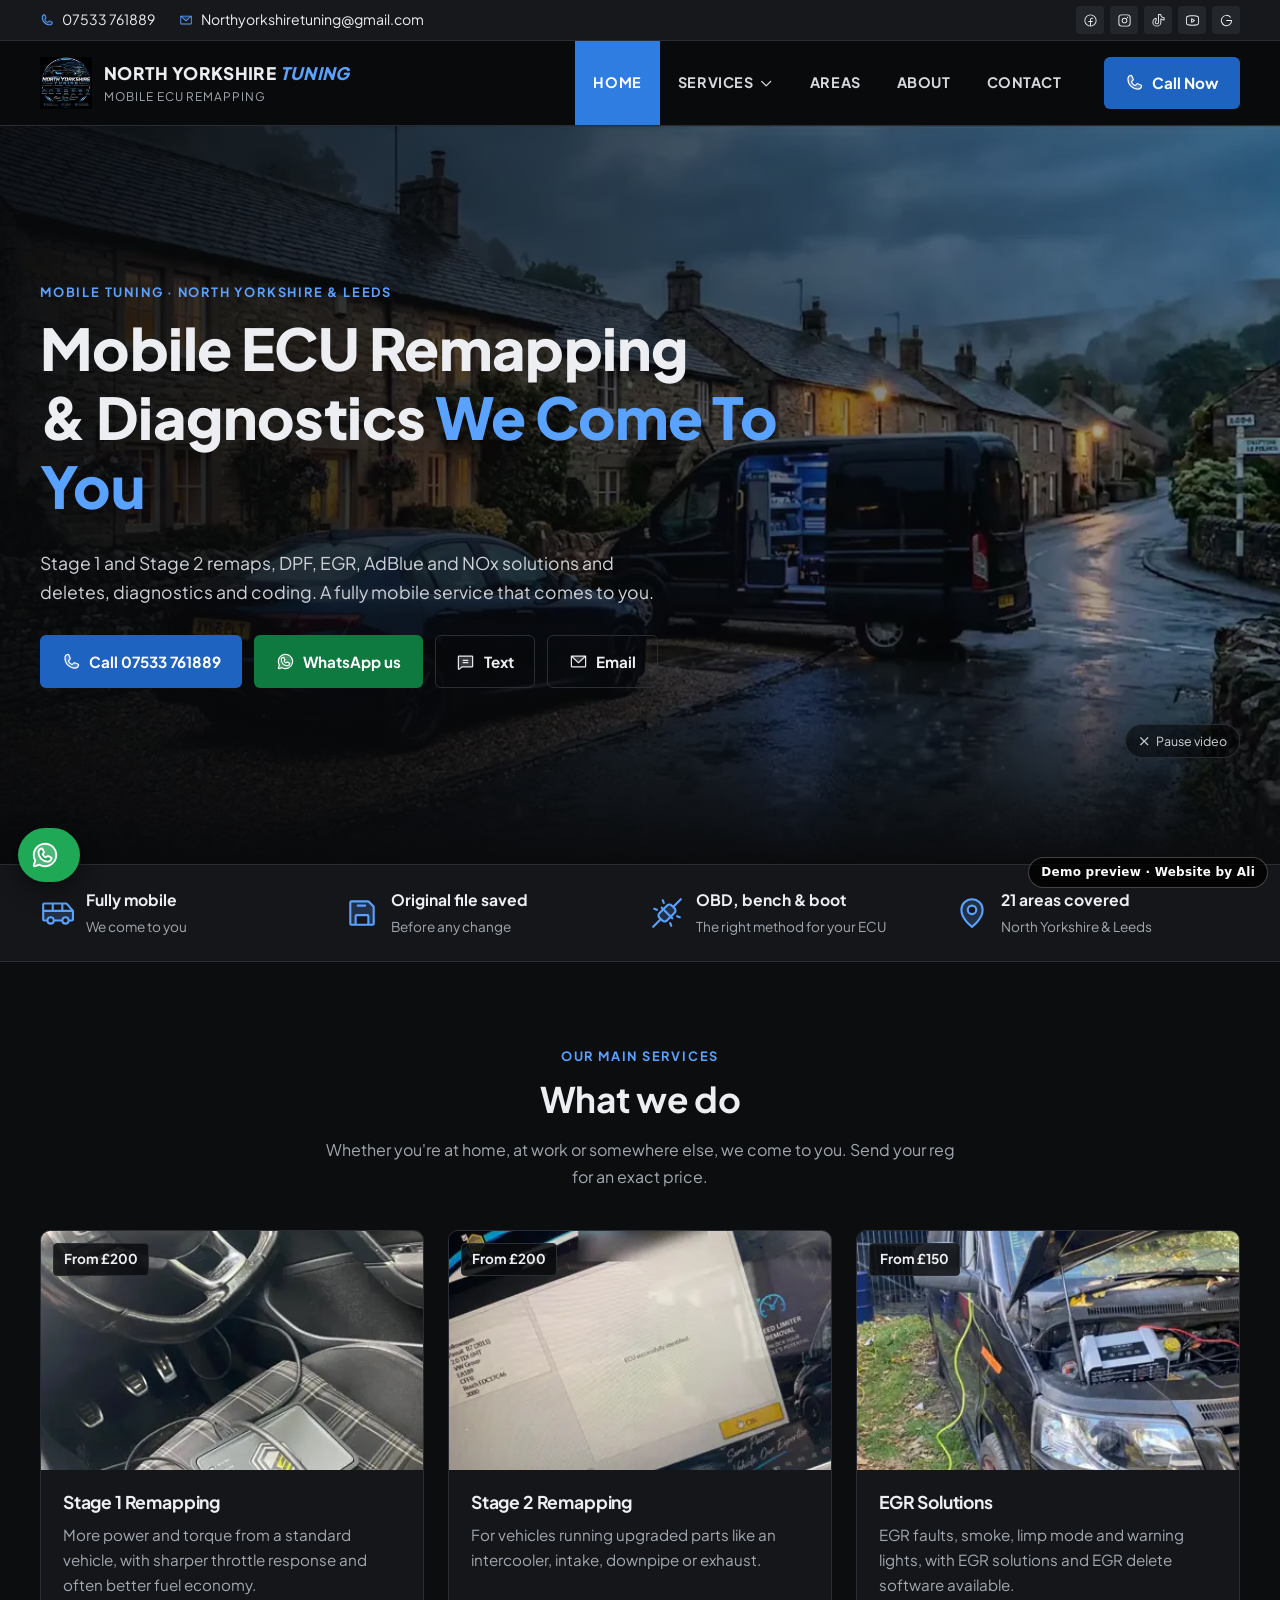
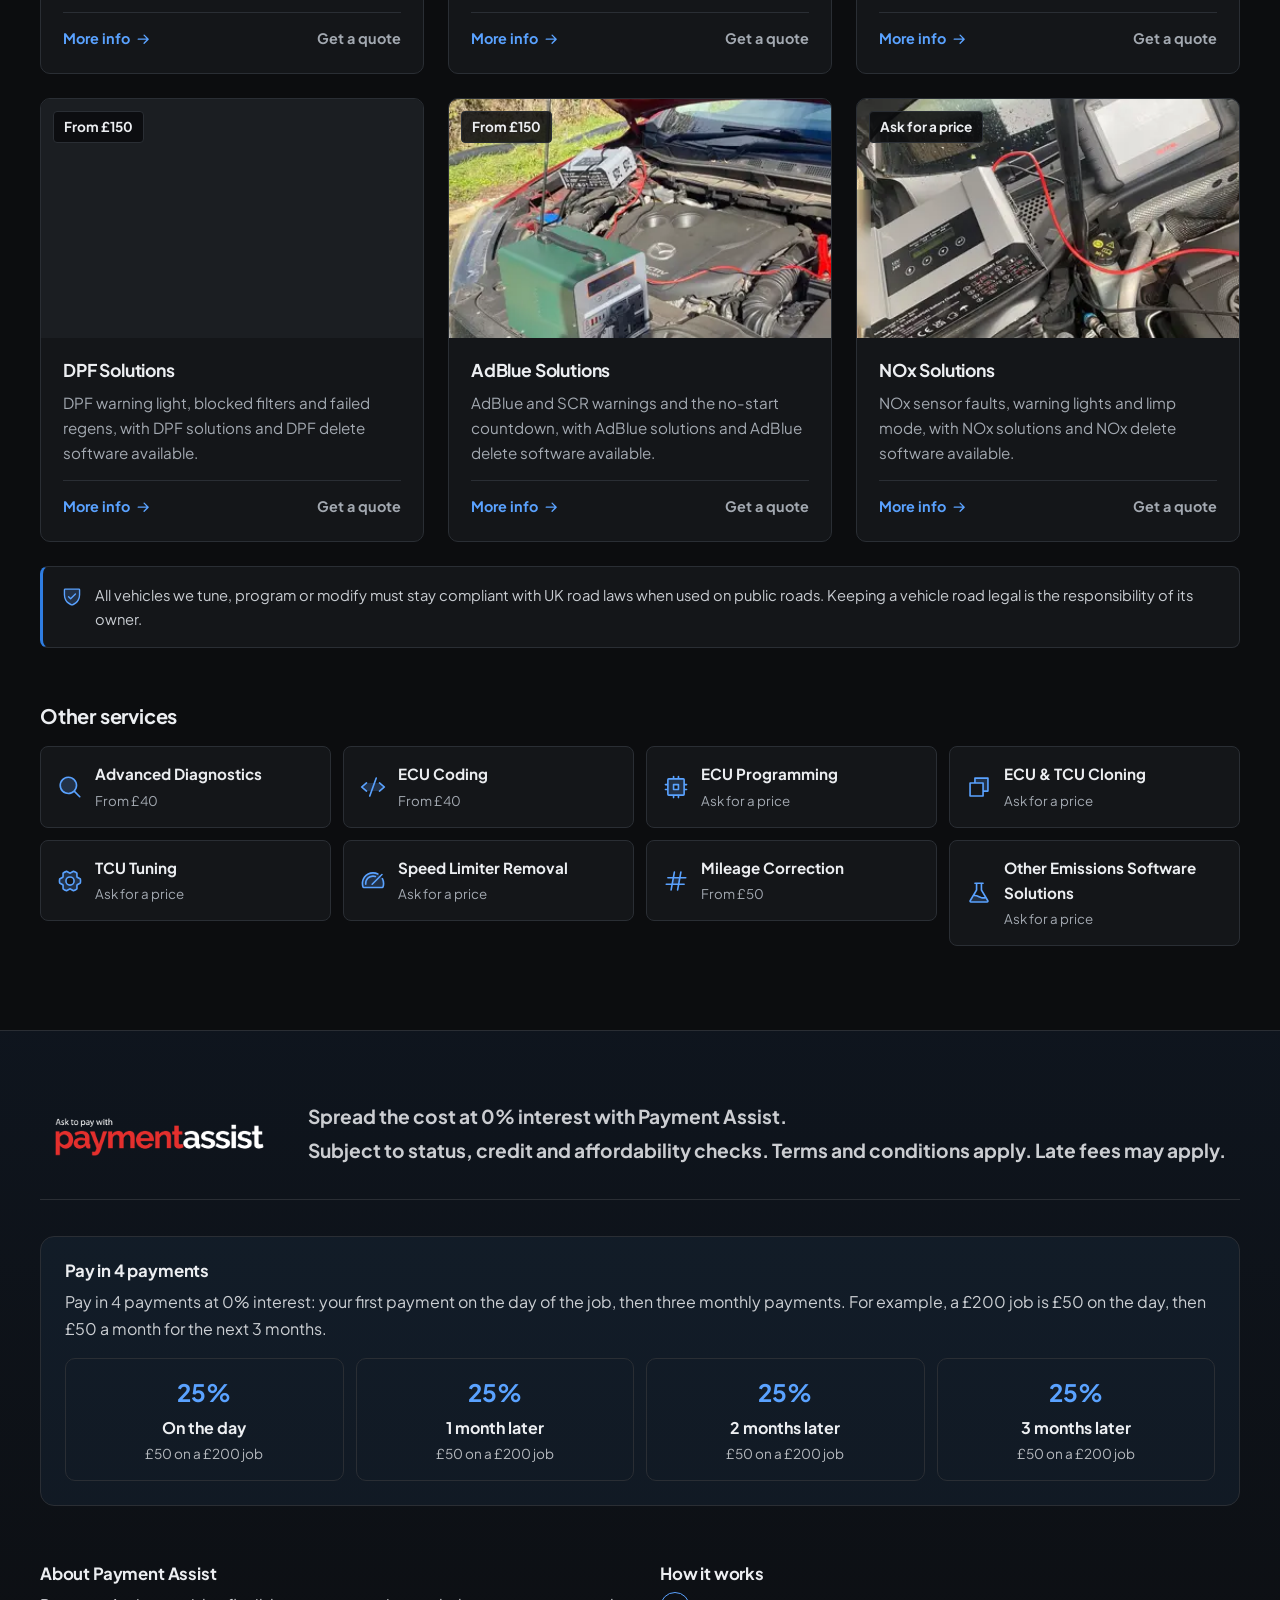
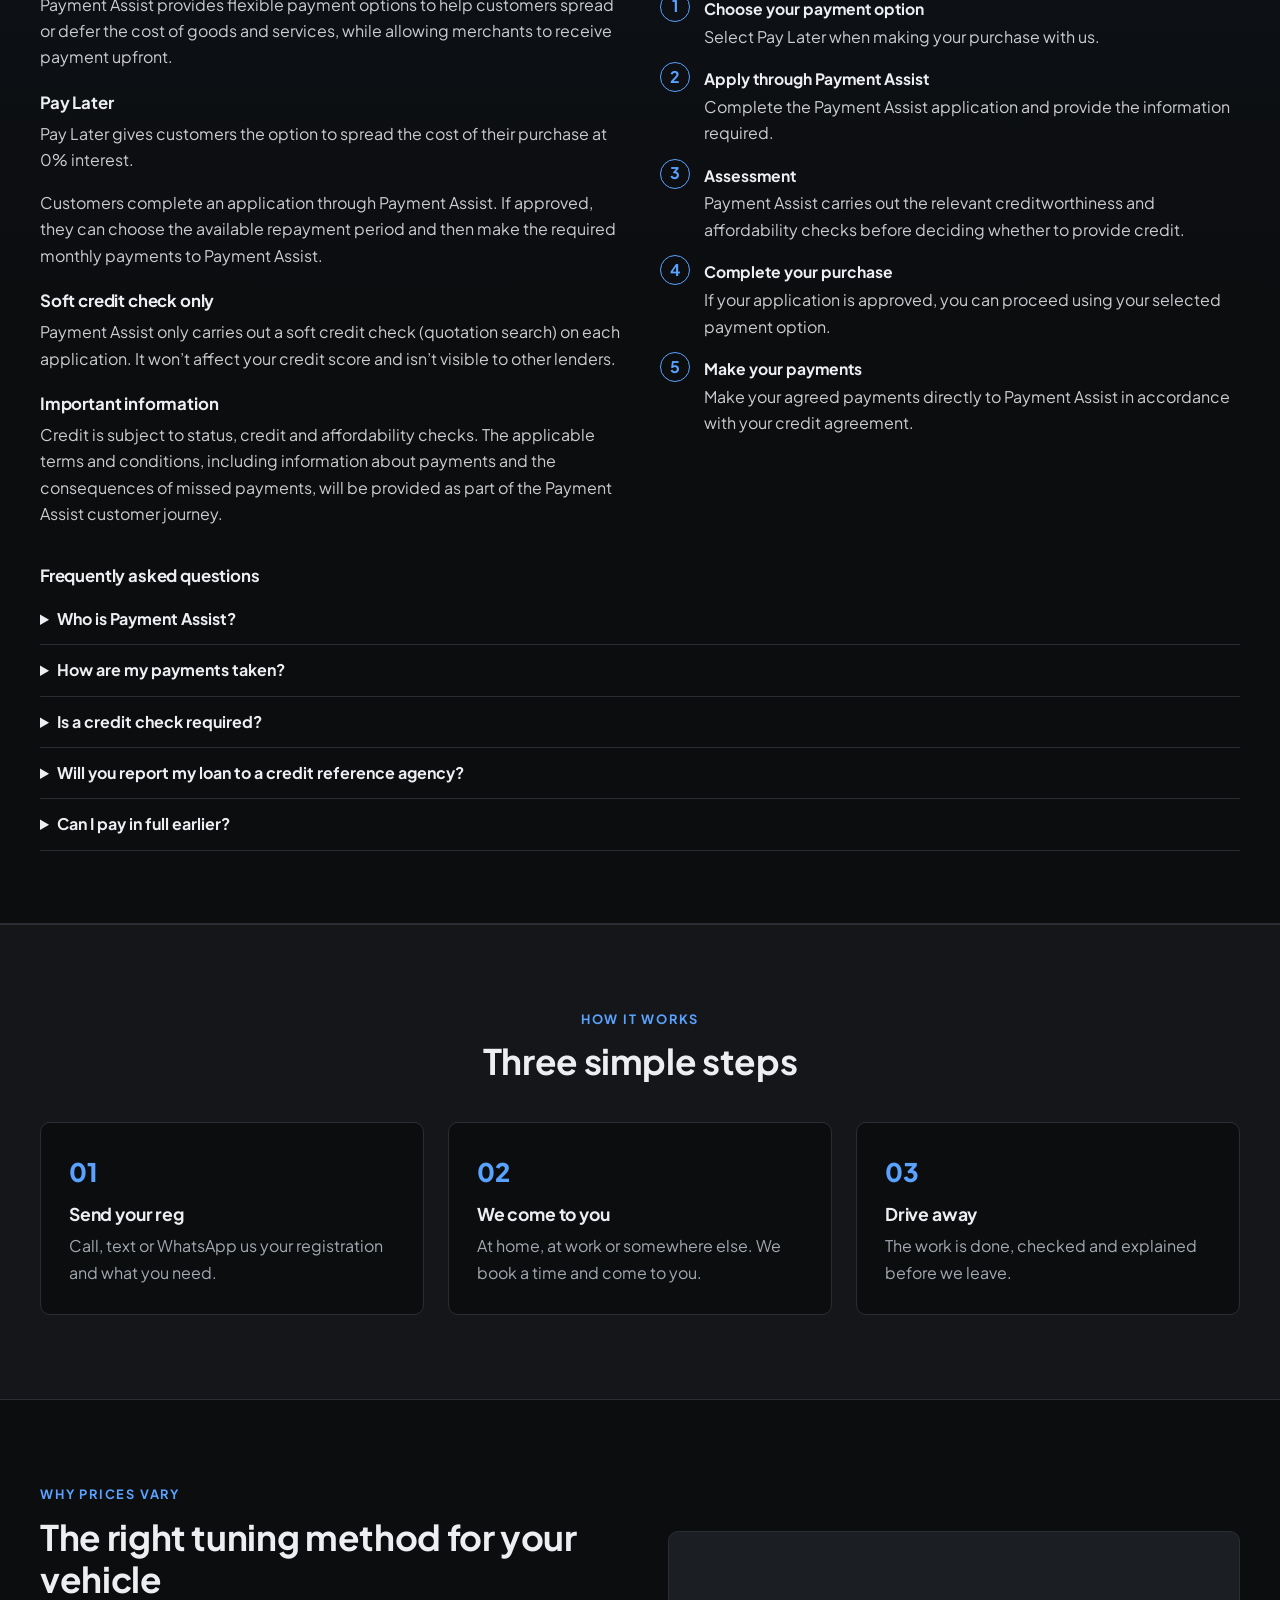
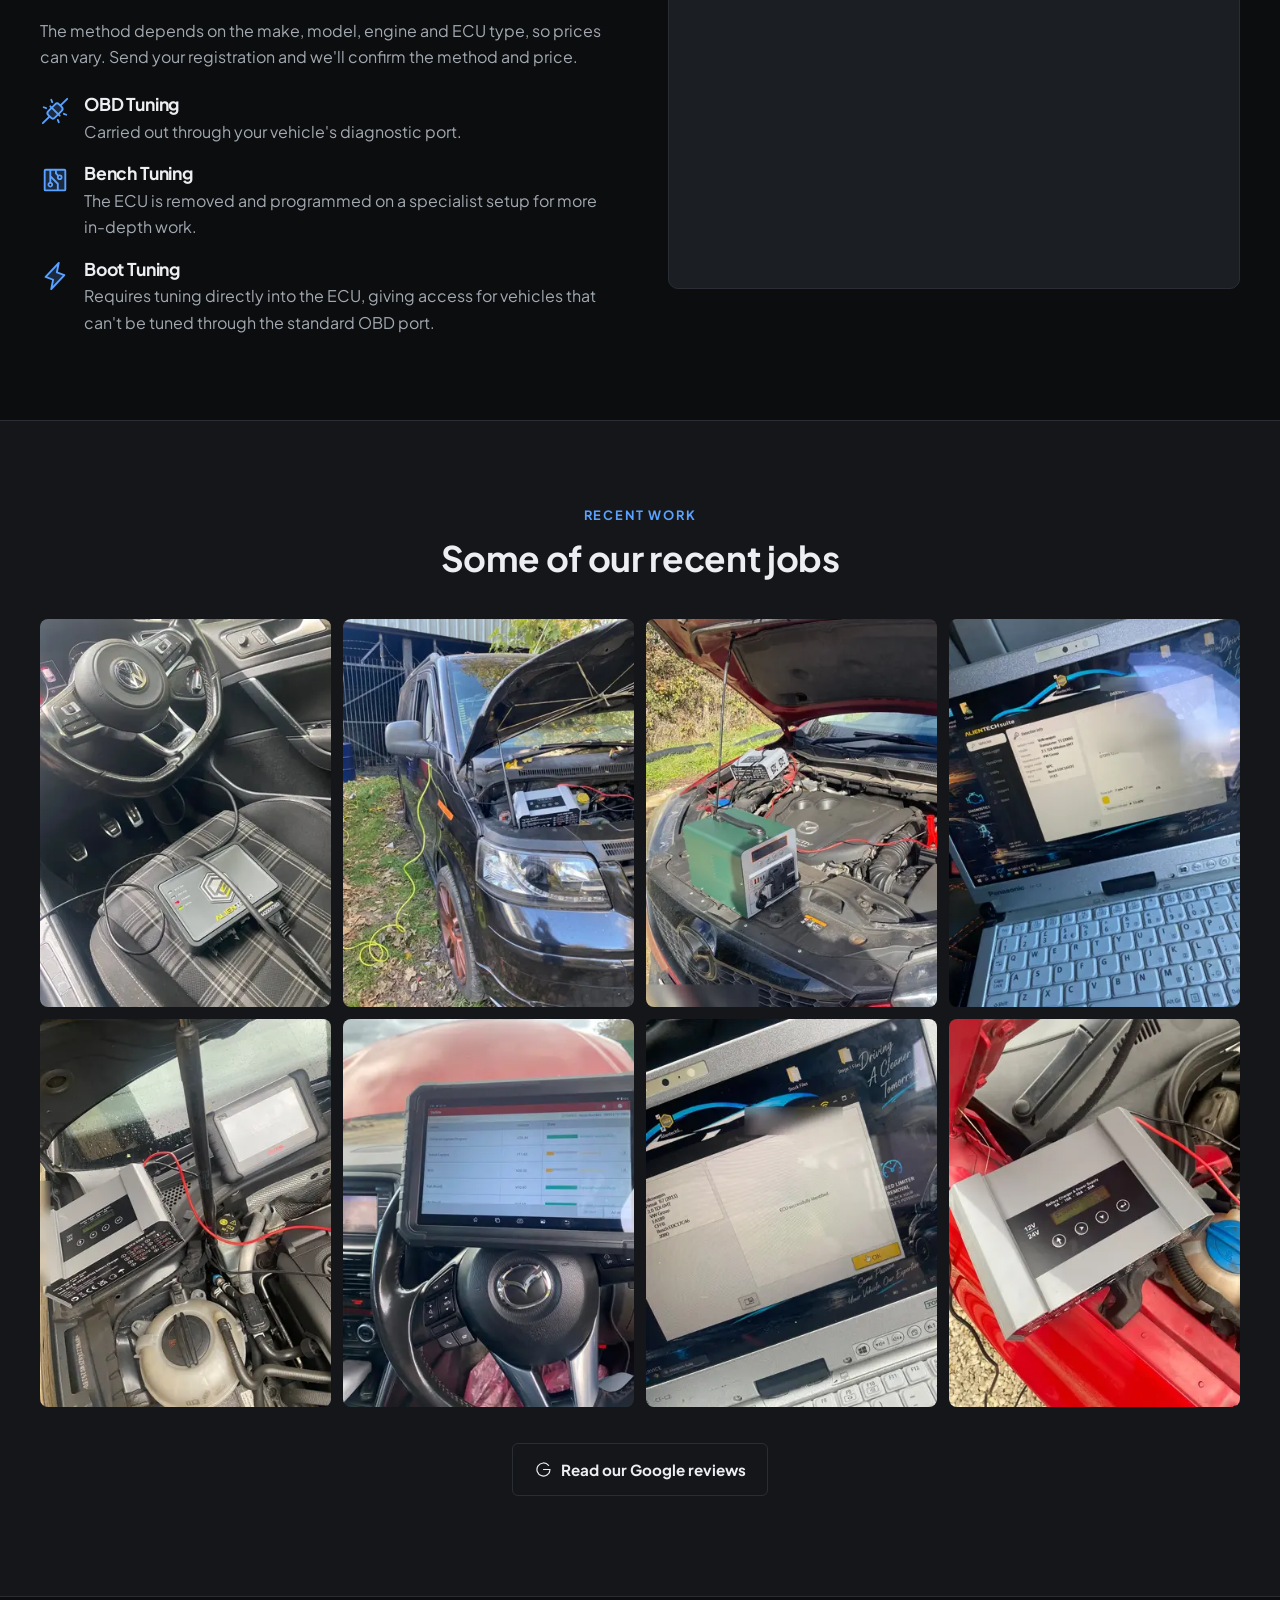
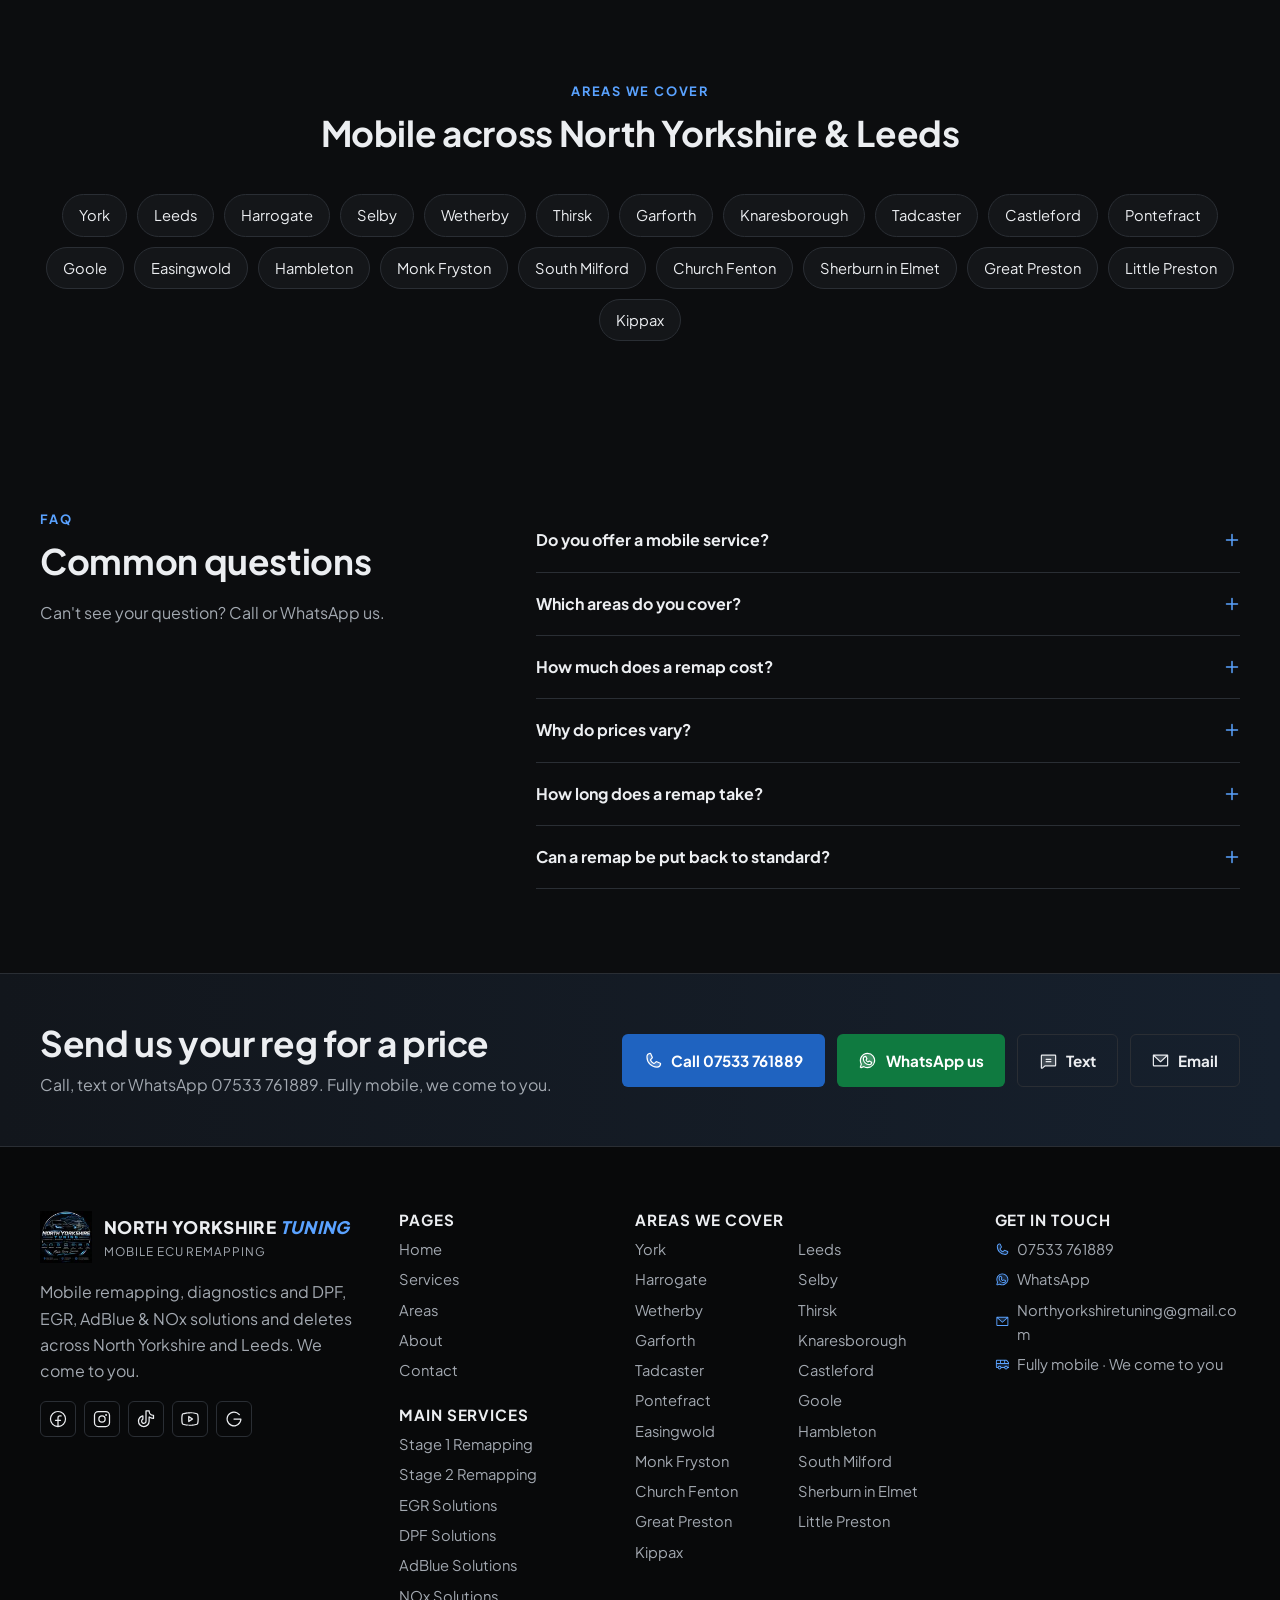
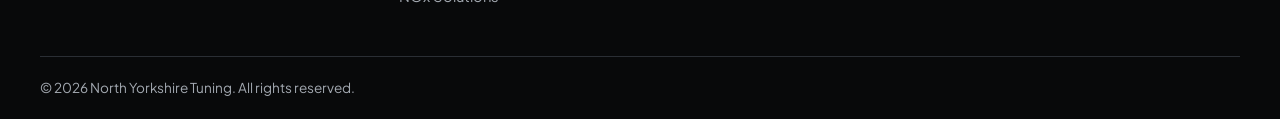
==== commit c9b0c371: "Pay in 4 breakdown, remove Pay in 30, diagnostics wording" ====
--- a/index.html
+++ b/index.html
@@ -180,6 +180,11 @@
             <p class="pa-disclosure">Subject to status, credit and affordability checks. Terms and conditions apply. Late fees may apply.</p>
           </div>
         </div>
+        <div class="pa-pay4">
+          <h3>Pay in 4 payments</h3>
+          <p>Pay in 4 payments at 0% interest: your first payment on the day of the job, then three monthly payments. For example, a £200 job is £50 on the day, then £50 a month for the next 3 months.</p>
+          <ol class="pa-pay4-steps"><li><strong>25%</strong><span>On the day</span><em>£50 on a £200 job</em></li><li><strong>25%</strong><span>1 month later</span><em>£50 on a £200 job</em></li><li><strong>25%</strong><span>2 months later</span><em>£50 on a £200 job</em></li><li><strong>25%</strong><span>3 months later</span><em>£50 on a £200 job</em></li></ol>
+        </div>
         <div class="pa-grid">
           <div>
             <h3>About Payment Assist</h3>
@@ -193,7 +198,7 @@
           </div>
           <div>
             <h3>How it works</h3>
-            <ol class="pa-steps"><li><span>1</span><div><h4>Choose your payment option</h4><p>Select Pay Later or Pay in 30 when making your purchase with us.</p></div></li><li><span>2</span><div><h4>Apply through Payment Assist</h4><p>Complete the Payment Assist application and provide the information required.</p></div></li><li><span>3</span><div><h4>Assessment</h4><p>Payment Assist carries out the relevant creditworthiness and affordability checks before deciding whether to provide credit.</p></div></li><li><span>4</span><div><h4>Complete your purchase</h4><p>If your application is approved, you can proceed using your selected payment option.</p></div></li><li><span>5</span><div><h4>Make your payments</h4><p>Make your agreed payments directly to Payment Assist in accordance with your credit agreement.</p></div></li></ol>
+            <ol class="pa-steps"><li><span>1</span><div><h4>Choose your payment option</h4><p>Select Pay Later when making your purchase with us.</p></div></li><li><span>2</span><div><h4>Apply through Payment Assist</h4><p>Complete the Payment Assist application and provide the information required.</p></div></li><li><span>3</span><div><h4>Assessment</h4><p>Payment Assist carries out the relevant creditworthiness and affordability checks before deciding whether to provide credit.</p></div></li><li><span>4</span><div><h4>Complete your purchase</h4><p>If your application is approved, you can proceed using your selected payment option.</p></div></li><li><span>5</span><div><h4>Make your payments</h4><p>Make your agreed payments directly to Payment Assist in accordance with your credit agreement.</p></div></li></ol>
           </div>
         </div>
         <h3>Frequently asked questions</h3>
--- a/css/site.css
+++ b/css/site.css
@@ -354,3 +354,12 @@
 .pa-faq summary { cursor: pointer; font-weight: 700; }
 .pa-faq p { margin: 8px 0 0; }
 @media (max-width: 760px) { .pa-grid { grid-template-columns: 1fr; gap: 8px; } .pa-logo { width: 190px; } .pa-headline, .pa-disclosure, .pay-small { font-size: 1.05rem !important; } }
+/* Pay in 4 ka simple breakdown */
+.pa-pay4 { margin: 0 0 36px; padding: 24px; border: 1px solid var(--line); border-radius: 14px; background: rgba(90,162,255,.06); }
+.pa-pay4 h3 { margin-top: 0; }
+.pa-pay4-steps { list-style: none; padding: 0; margin: 16px 0 0; display: grid; grid-template-columns: repeat(4, 1fr); gap: 12px; }
+.pa-pay4-steps li { display: flex; flex-direction: column; gap: 2px; padding: 14px; border-radius: 10px; border: 1px solid var(--line); text-align: center; }
+.pa-pay4-steps strong { font-size: 1.5rem; color: #5aa2ff; }
+.pa-pay4-steps span { font-weight: 700; }
+.pa-pay4-steps em { font-style: normal; font-size: .85rem; opacity: .75; }
+@media (max-width: 640px) { .pa-pay4-steps { grid-template-columns: 1fr 1fr; } }
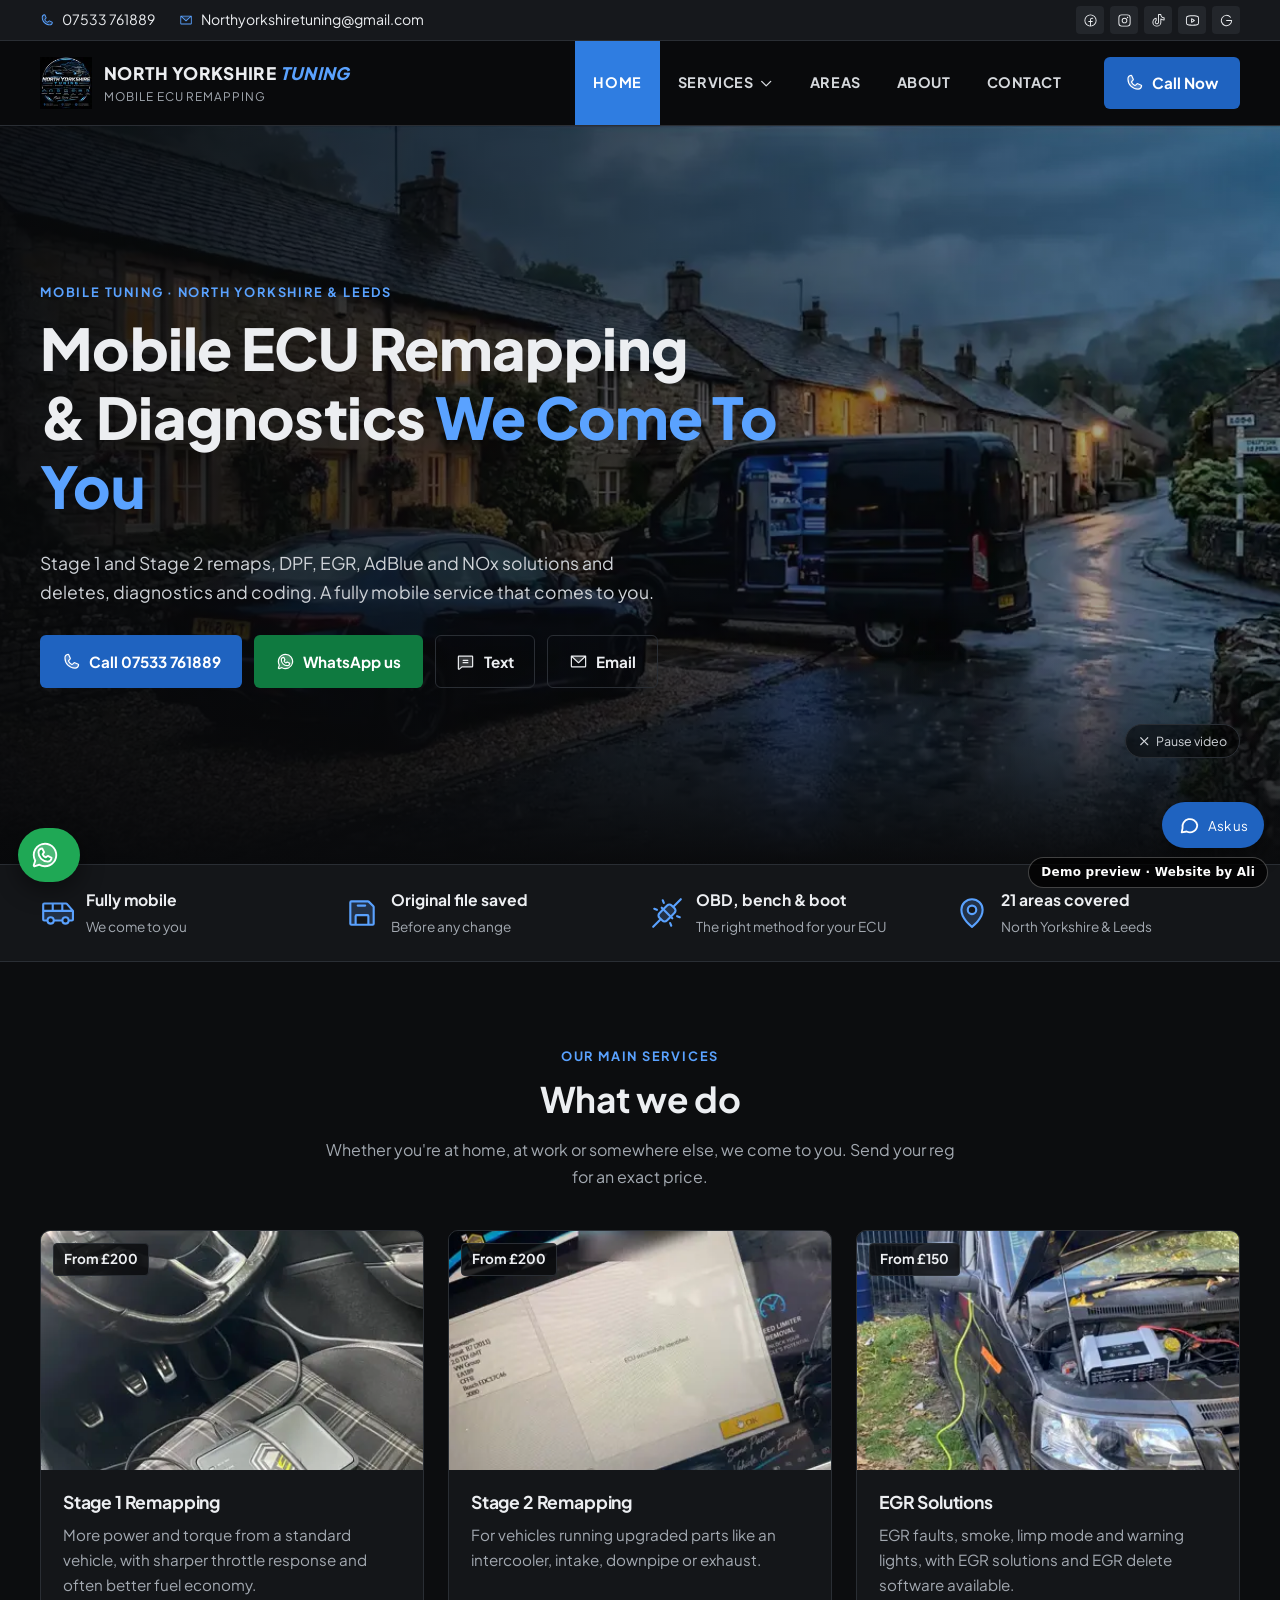
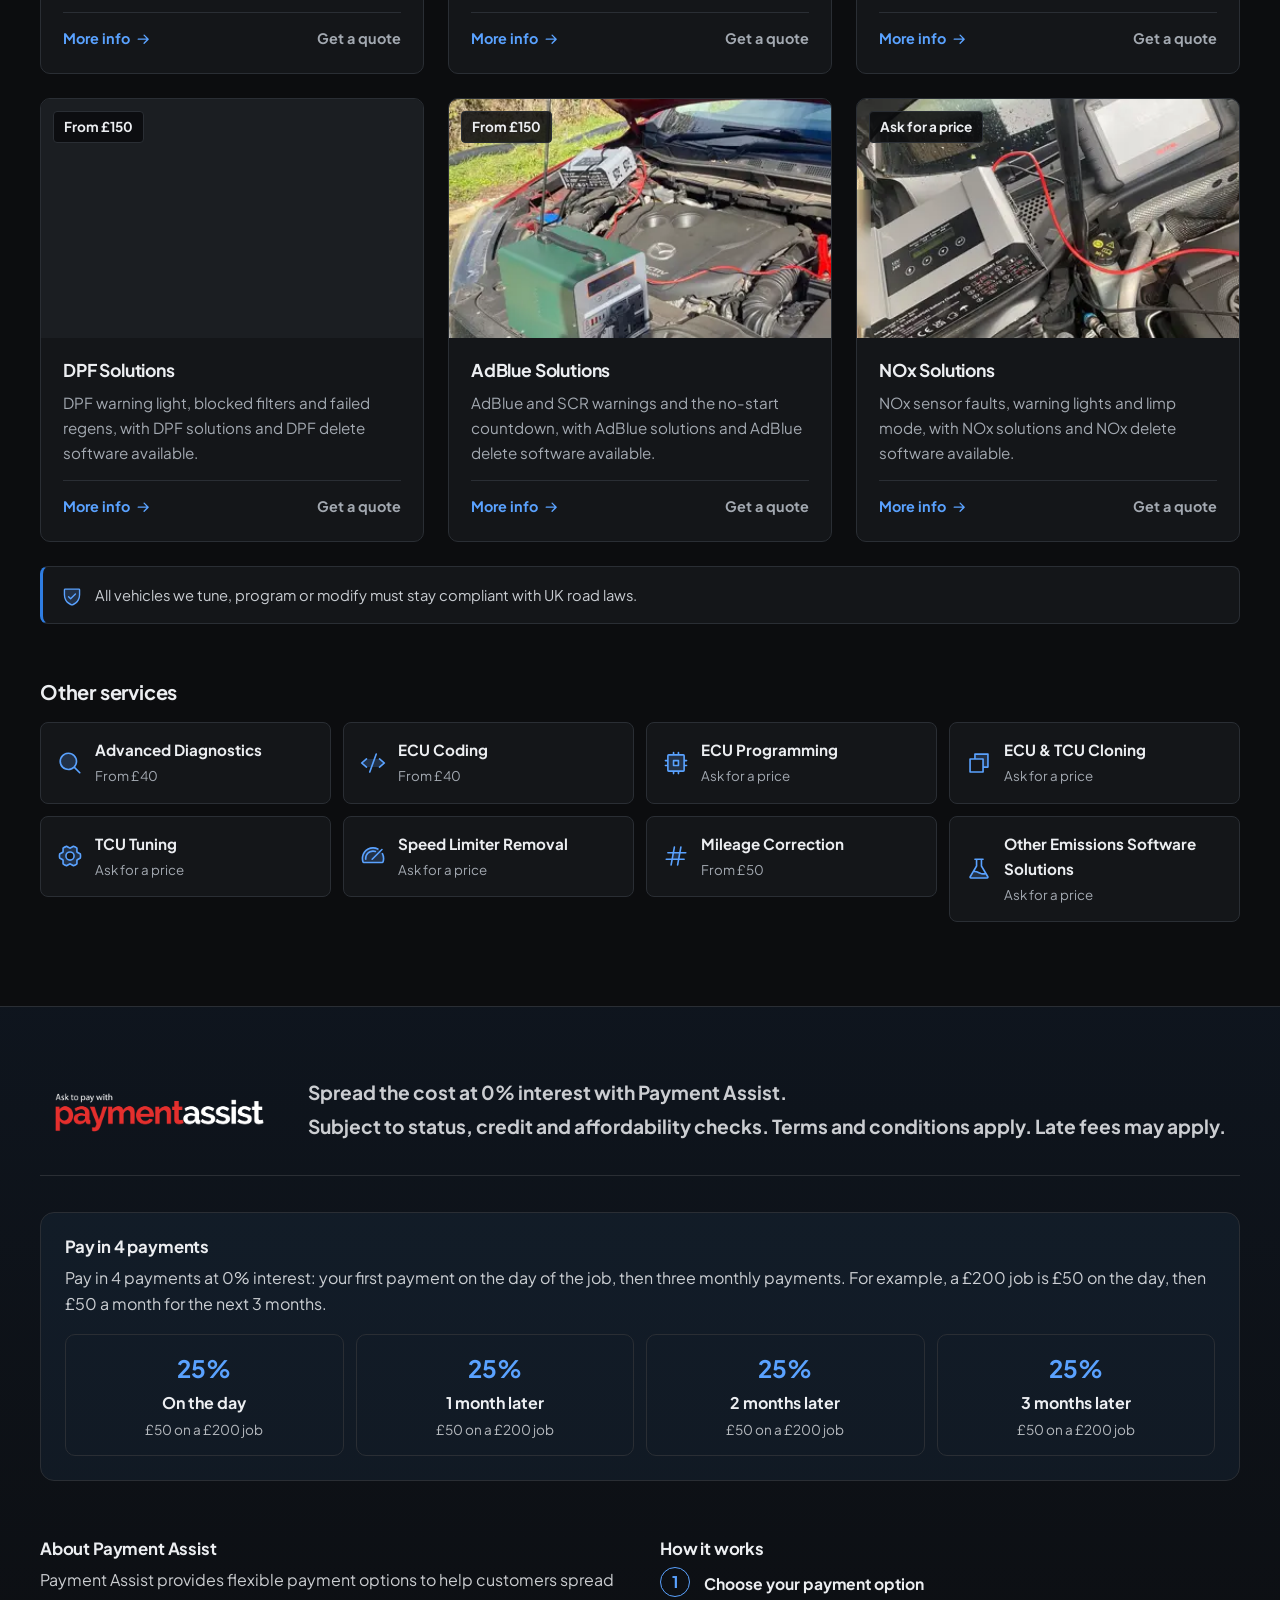
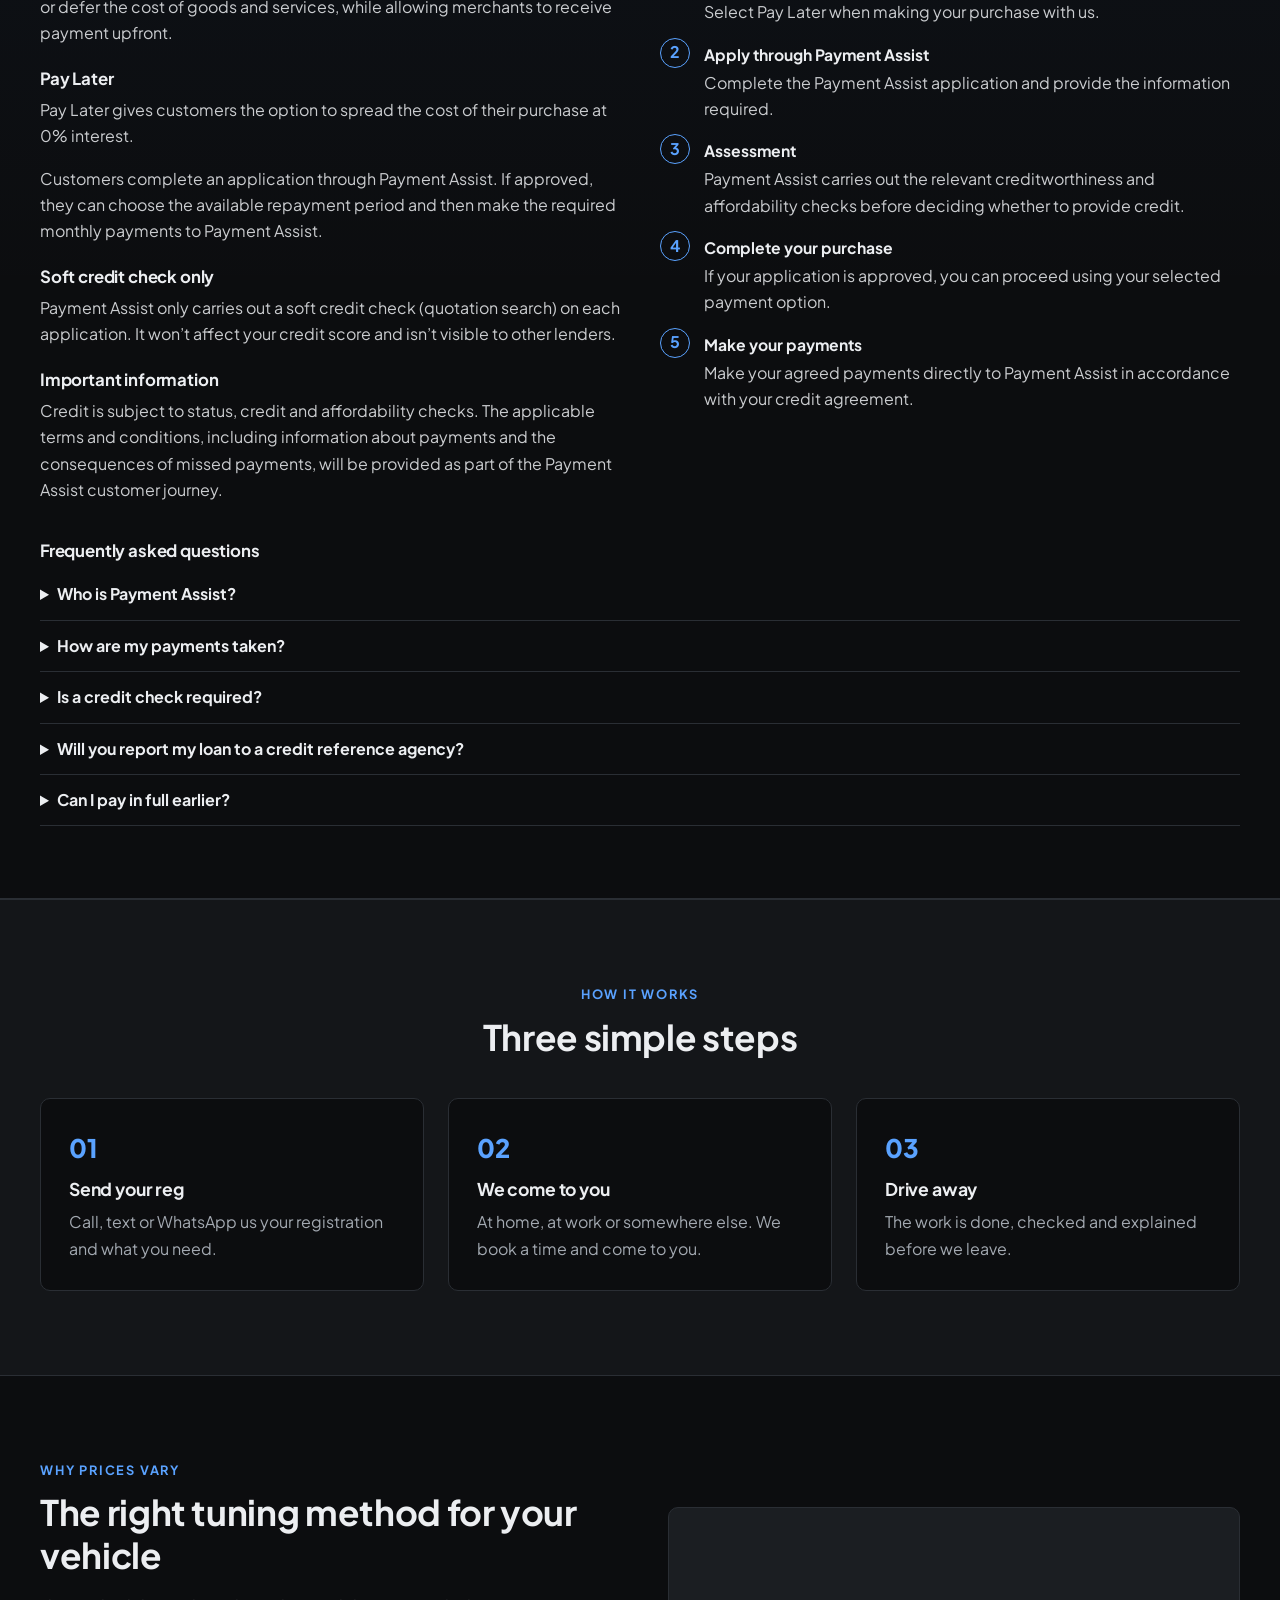
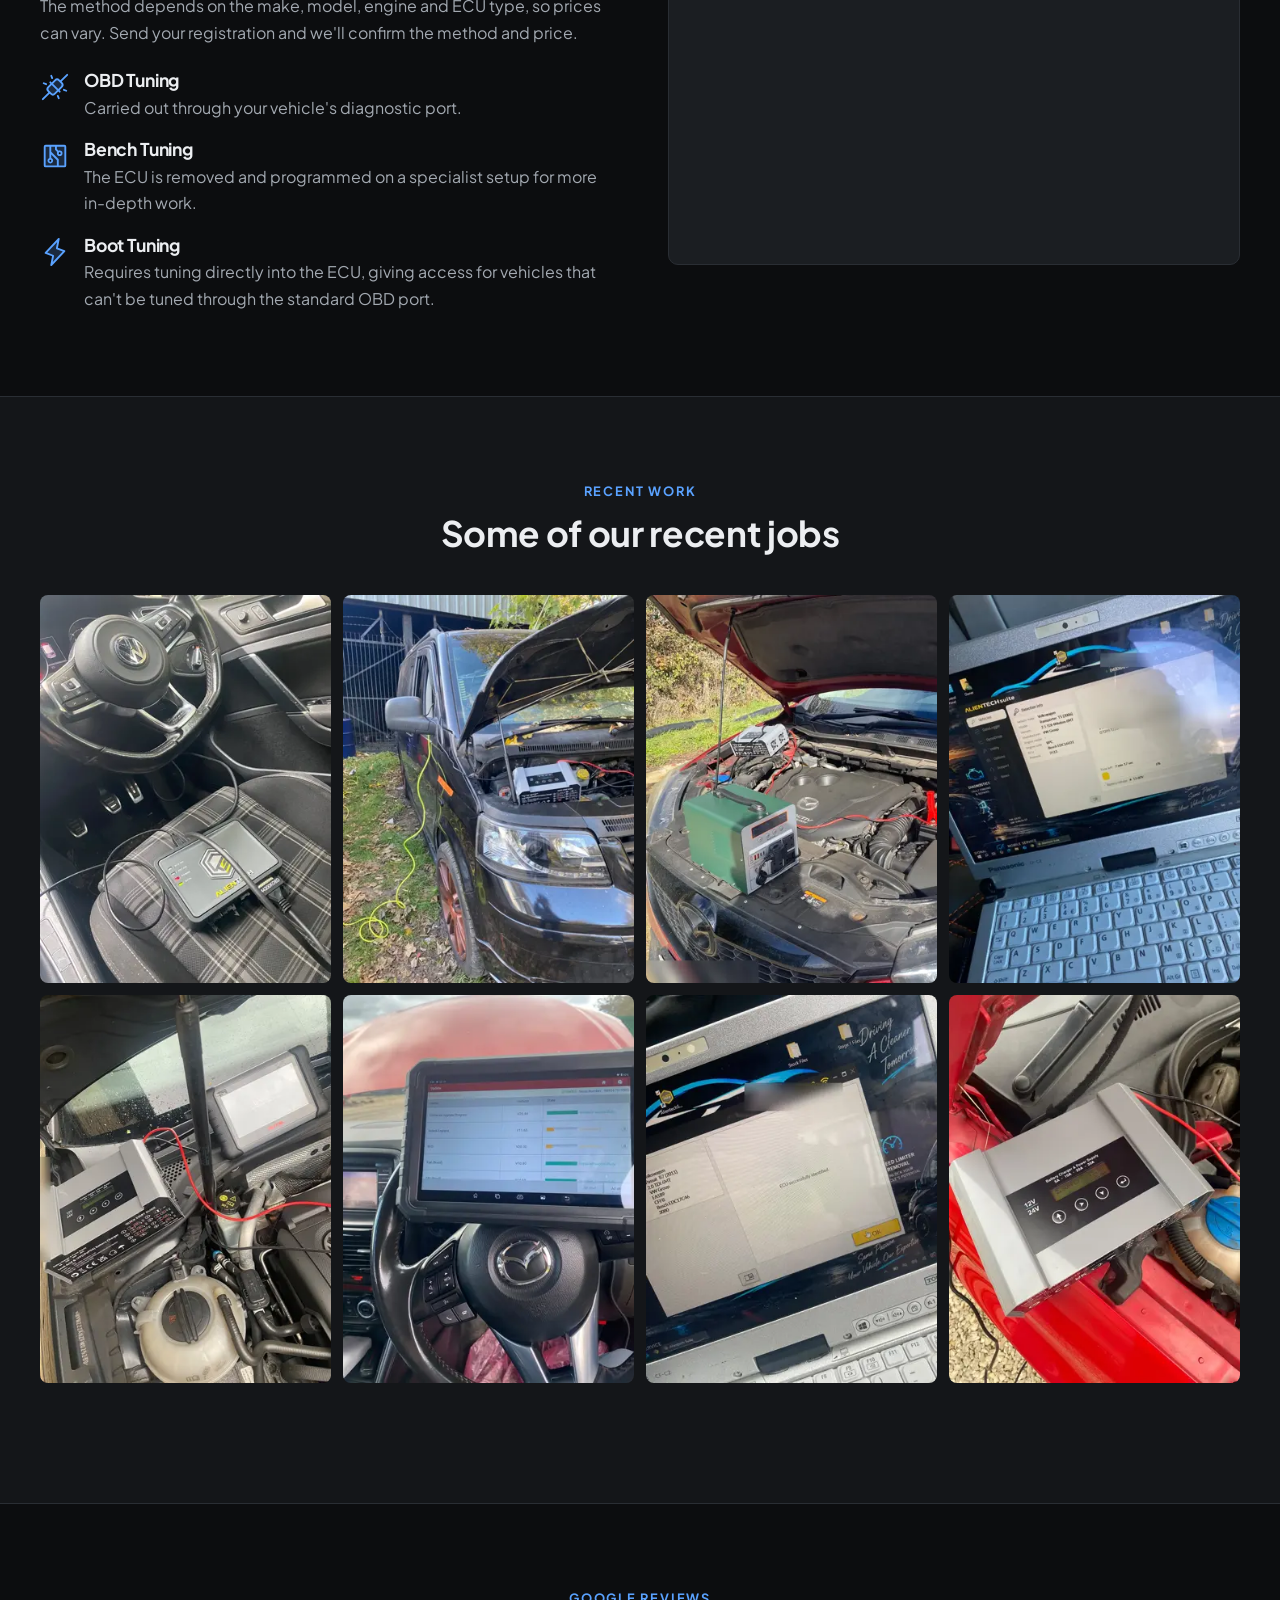
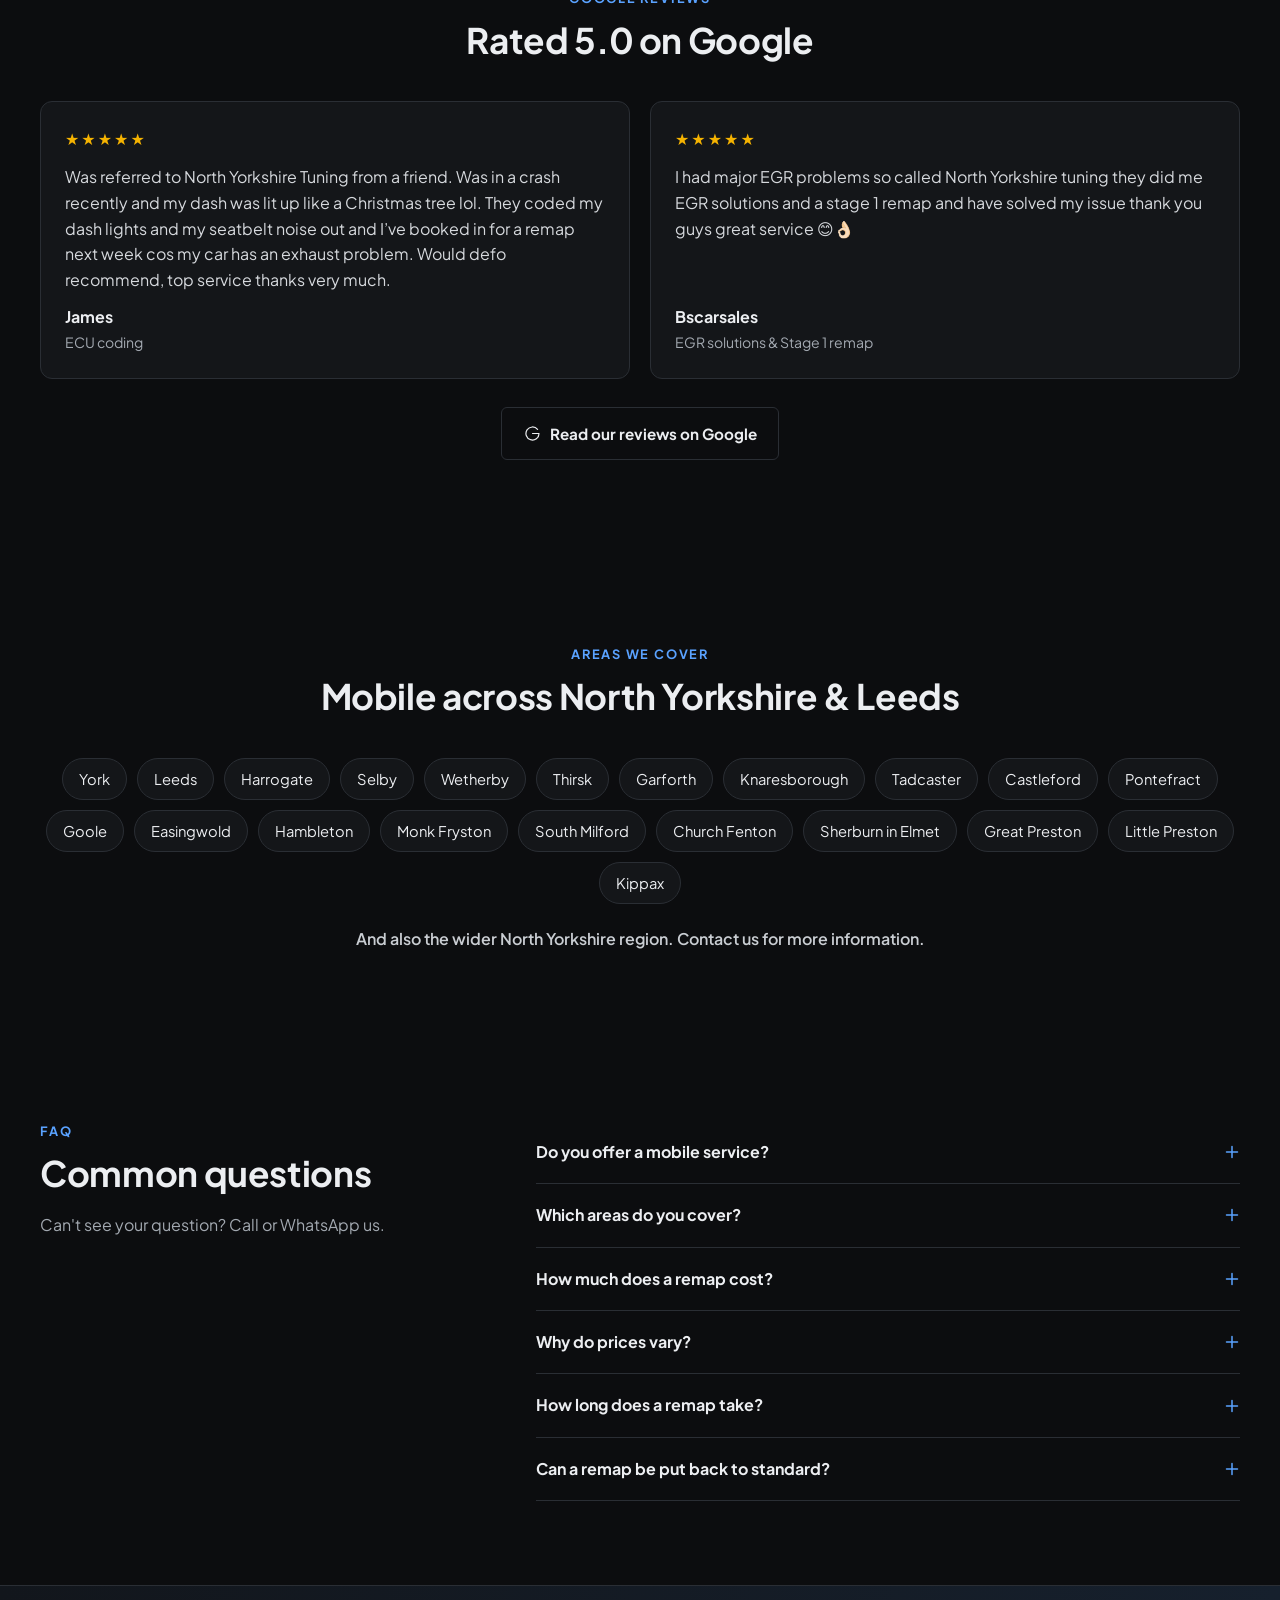
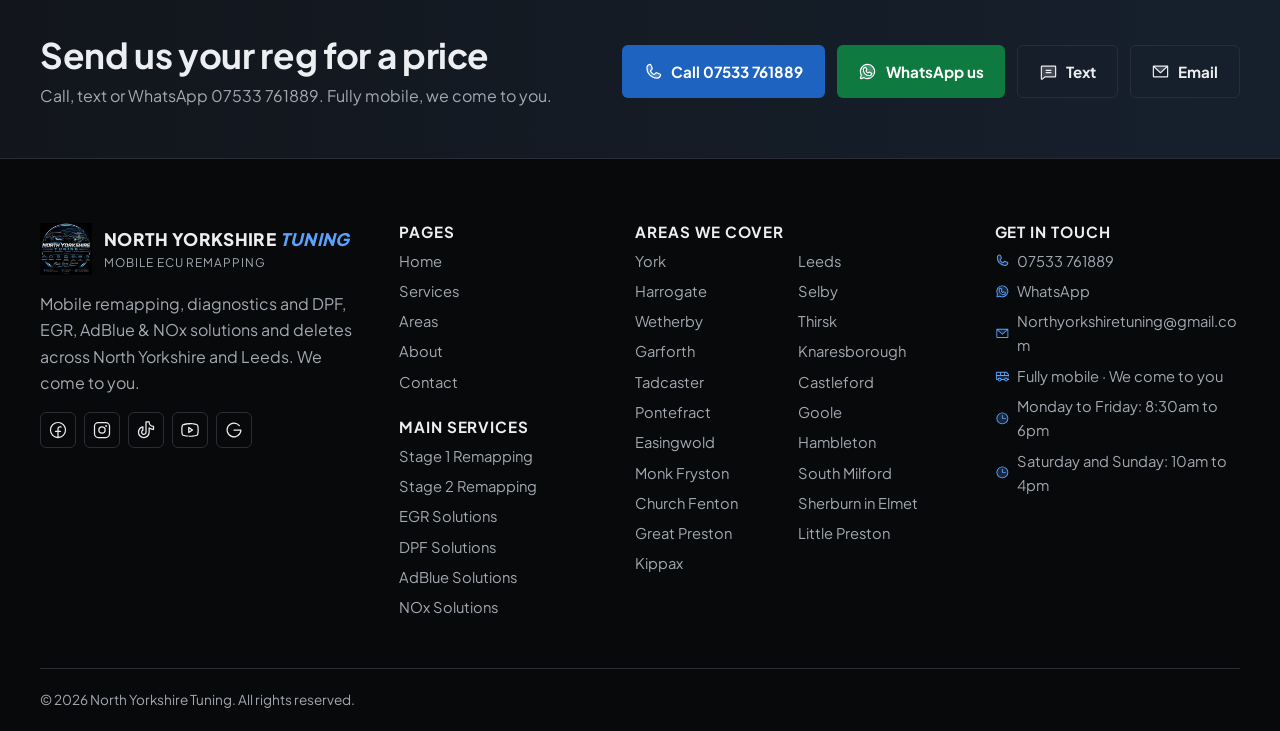
==== commit 429b203a: "Chatbot, GBP hours, Google reviews, wider North Yorkshire region, compliance line Co-Authored-By: Cl" ====
--- a/index.html
+++ b/index.html
@@ -20,7 +20,7 @@
   <link rel="preload" as="image" href="assets/video/hero-poster.webp">
   <link rel="stylesheet" href="css/site.css">
   <script>document.documentElement.classList.add("js")</script>
-  <script type="application/ld+json">[{"@context": "https://schema.org", "@type": "AutomotiveBusiness", "name": "North Yorkshire Tuning", "url": "https://northyorkshiretuning.co.uk/", "logo": "https://northyorkshiretuning.co.uk/assets/img/logo-560.webp", "image": "https://northyorkshiretuning.co.uk/assets/img/logo-560.webp", "telephone": "+447533761889", "email": "Northyorkshiretuning@gmail.com", "priceRange": "££", "areaServed": ["North Yorkshire", "Leeds", "York", "Leeds", "Harrogate", "Selby", "Wetherby", "Thirsk", "Garforth", "Knaresborough", "Tadcaster", "Castleford", "Pontefract", "Goole", "Easingwold", "Hambleton", "Monk Fryston", "South Milford", "Church Fenton", "Sherburn in Elmet", "Great Preston", "Little Preston", "Kippax"], "sameAs": ["https://www.facebook.com/Northyorkshiretuning", "https://www.instagram.com/northyorkshiretuning/", "https://www.tiktok.com/@northyorkshiretuning", "https://youtube.com/@northyorkshiretuning", "https://share.google/MzNDLVQzTp25ivE5z"], "makesOffer": [{"@type": "Offer", "itemOffered": {"@type": "Service", "name": "Stage 1 Remapping"}}, {"@type": "Offer", "itemOffered": {"@type": "Service", "name": "Stage 2 Remapping"}}, {"@type": "Offer", "itemOffered": {"@type": "Service", "name": "EGR Solutions"}}, {"@type": "Offer", "itemOffered": {"@type": "Service", "name": "DPF Solutions"}}, {"@type": "Offer", "itemOffered": {"@type": "Service", "name": "AdBlue Solutions"}}, {"@type": "Offer", "itemOffered": {"@type": "Service", "name": "NOx Solutions"}}, {"@type": "Offer", "itemOffered": {"@type": "Service", "name": "Advanced Diagnostics"}}, {"@type": "Offer", "itemOffered": {"@type": "Service", "name": "ECU Coding"}}, {"@type": "Offer", "itemOffered": {"@type": "Service", "name": "ECU Programming"}}, {"@type": "Offer", "itemOffered": {"@type": "Service", "name": "ECU & TCU Cloning"}}, {"@type": "Offer", "itemOffered": {"@type": "Service", "name": "TCU Tuning"}}, {"@type": "Offer", "itemOffered": {"@type": "Service", "name": "Speed Limiter Removal"}}, {"@type": "Offer", "itemOffered": {"@type": "Service", "name": "Mileage Correction"}}, {"@type": "Offer", "itemOffered": {"@type": "Service", "name": "Other Emissions Software Solutions"}}]}, {"@context": "https://schema.org", "@type": "FAQPage", "mainEntity": [{"@type": "Question", "name": "Do you offer a mobile service?", "acceptedAnswer": {"@type": "Answer", "text": "Yes. Whether you're at home, at work or somewhere else, we come to you and carry out the work on site, anywhere across North Yorkshire and Leeds."}}, {"@type": "Question", "name": "Which areas do you cover?", "acceptedAnswer": {"@type": "Answer", "text": "York, Leeds, Harrogate, Selby, Wetherby, Thirsk, Tadcaster, Knaresborough, Castleford, Pontefract, Goole and the towns and villages around them."}}, {"@type": "Question", "name": "How much does a remap cost?", "acceptedAnswer": {"@type": "Answer", "text": "Stage 1 and Stage 2 remapping starts from £200. The price depends on your vehicle's make, model, engine and ECU type, so send us your registration."}}, {"@type": "Question", "name": "Why do prices vary?", "acceptedAnswer": {"@type": "Answer", "text": "Different vehicles need different tuning methods: OBD, bench or boot tuning. The method depends on the make, model, engine and ECU type."}}, {"@type": "Question", "name": "How long does a remap take?", "acceptedAnswer": {"@type": "Answer", "text": "Most OBD remaps take one to two hours. Bench and boot tuning take longer because the ECU is accessed directly."}}, {"@type": "Question", "name": "Can a remap be put back to standard?", "acceptedAnswer": {"@type": "Answer", "text": "Yes. We save your vehicle's original software before we make any changes. If for any reason you're not happy with how it drives after the tune, we can put it back to the original factory settings."}}]}]</script>
+  <script type="application/ld+json">[{"@context": "https://schema.org", "@type": "AutomotiveBusiness", "name": "North Yorkshire Tuning", "url": "https://northyorkshiretuning.co.uk/", "logo": "https://northyorkshiretuning.co.uk/assets/img/logo-560.webp", "image": "https://northyorkshiretuning.co.uk/assets/img/logo-560.webp", "telephone": "+447533761889", "email": "Northyorkshiretuning@gmail.com", "priceRange": "££", "areaServed": ["North Yorkshire", "Leeds", "York", "Leeds", "Harrogate", "Selby", "Wetherby", "Thirsk", "Garforth", "Knaresborough", "Tadcaster", "Castleford", "Pontefract", "Goole", "Easingwold", "Hambleton", "Monk Fryston", "South Milford", "Church Fenton", "Sherburn in Elmet", "Great Preston", "Little Preston", "Kippax"], "openingHoursSpecification": [{"@type": "OpeningHoursSpecification", "dayOfWeek": ["Monday", "Tuesday", "Wednesday", "Thursday", "Friday"], "opens": "08:30", "closes": "18:00"}, {"@type": "OpeningHoursSpecification", "dayOfWeek": ["Saturday", "Sunday"], "opens": "10:00", "closes": "16:00"}], "aggregateRating": {"@type": "AggregateRating", "ratingValue": "5.0", "reviewCount": 2}, "sameAs": ["https://www.facebook.com/Northyorkshiretuning", "https://www.instagram.com/northyorkshiretuning/", "https://www.tiktok.com/@northyorkshiretuning", "https://youtube.com/@northyorkshiretuning", "https://share.google/MzNDLVQzTp25ivE5z"], "makesOffer": [{"@type": "Offer", "itemOffered": {"@type": "Service", "name": "Stage 1 Remapping"}}, {"@type": "Offer", "itemOffered": {"@type": "Service", "name": "Stage 2 Remapping"}}, {"@type": "Offer", "itemOffered": {"@type": "Service", "name": "EGR Solutions"}}, {"@type": "Offer", "itemOffered": {"@type": "Service", "name": "DPF Solutions"}}, {"@type": "Offer", "itemOffered": {"@type": "Service", "name": "AdBlue Solutions"}}, {"@type": "Offer", "itemOffered": {"@type": "Service", "name": "NOx Solutions"}}, {"@type": "Offer", "itemOffered": {"@type": "Service", "name": "Advanced Diagnostics"}}, {"@type": "Offer", "itemOffered": {"@type": "Service", "name": "ECU Coding"}}, {"@type": "Offer", "itemOffered": {"@type": "Service", "name": "ECU Programming"}}, {"@type": "Offer", "itemOffered": {"@type": "Service", "name": "ECU & TCU Cloning"}}, {"@type": "Offer", "itemOffered": {"@type": "Service", "name": "TCU Tuning"}}, {"@type": "Offer", "itemOffered": {"@type": "Service", "name": "Speed Limiter Removal"}}, {"@type": "Offer", "itemOffered": {"@type": "Service", "name": "Mileage Correction"}}, {"@type": "Offer", "itemOffered": {"@type": "Service", "name": "Other Emissions Software Solutions"}}]}, {"@context": "https://schema.org", "@type": "FAQPage", "mainEntity": [{"@type": "Question", "name": "Do you offer a mobile service?", "acceptedAnswer": {"@type": "Answer", "text": "Yes. Whether you're at home, at work or somewhere else, we come to you and carry out the work on site, anywhere across North Yorkshire and Leeds."}}, {"@type": "Question", "name": "Which areas do you cover?", "acceptedAnswer": {"@type": "Answer", "text": "York, Leeds, Harrogate, Selby, Wetherby, Thirsk, Tadcaster, Knaresborough, Castleford, Pontefract, Goole and the towns and villages around them."}}, {"@type": "Question", "name": "How much does a remap cost?", "acceptedAnswer": {"@type": "Answer", "text": "Stage 1 and Stage 2 remapping starts from £200. The price depends on your vehicle's make, model, engine and ECU type, so send us your registration."}}, {"@type": "Question", "name": "Why do prices vary?", "acceptedAnswer": {"@type": "Answer", "text": "Different vehicles need different tuning methods: OBD, bench or boot tuning. The method depends on the make, model, engine and ECU type."}}, {"@type": "Question", "name": "How long does a remap take?", "acceptedAnswer": {"@type": "Answer", "text": "Most OBD remaps take one to two hours. Bench and boot tuning take longer because the ECU is accessed directly."}}, {"@type": "Question", "name": "Can a remap be put back to standard?", "acceptedAnswer": {"@type": "Answer", "text": "Yes. We save your vehicle's original software before we make any changes. If for any reason you're not happy with how it drives after the tune, we can put it back to the original factory settings."}}]}]</script>
 </head>
 <body>
   <svg width="0" height="0" style="position:absolute" aria-hidden="true"><symbol id="i-phone-duotone" viewBox="0 0 256 256"><g fill="currentColor"><path d="M223.94 174.08A48.33 48.33 0 0 1 176 216A136 136 0 0 1 40 80a48.33 48.33 0 0 1 41.92-47.94a8 8 0 0 1 8.3 4.8l21.13 47.2a8 8 0 0 1-.66 7.53L89.32 117a7.93 7.93 0 0 0-.54 7.81c8.27 16.93 25.77 34.22 42.75 42.41a7.92 7.92 0 0 0 7.83-.59l25-21.3a8 8 0 0 1 7.59-.69l47.16 21.13a8 8 0 0 1 4.83 8.31" opacity=".2"/><path d="m222.37 158.46l-47.11-21.11l-.13-.06a16 16 0 0 0-15.17 1.4a8 8 0 0 0-.75.56L134.87 160c-15.42-7.49-31.34-23.29-38.83-38.51l20.78-24.71c.2-.25.39-.5.57-.77a16 16 0 0 0 1.32-15.06v-.12L97.54 33.64a16 16 0 0 0-16.62-9.52A56.26 56.26 0 0 0 32 80c0 79.4 64.6 144 144 144a56.26 56.26 0 0 0 55.88-48.92a16 16 0 0 0-9.51-16.62M176 208A128.14 128.14 0 0 1 48 80a40.2 40.2 0 0 1 34.87-40a.6.6 0 0 0 0 .12l21 47l-20.67 24.74a6 6 0 0 0-.57.77a16 16 0 0 0-1 15.7c9.06 18.53 27.73 37.06 46.46 46.11a16 16 0 0 0 15.75-1.14a8 8 0 0 0 .74-.56L168.89 152l47 21.05h.11A40.21 40.21 0 0 1 176 208"/></g></symbol><symbol id="i-whatsapp-logo-duotone" viewBox="0 0 256 256"><g fill="currentColor"><path d="M128 32a96 96 0 0 0-83.11 144.07l-12.47 37.39a8 8 0 0 0 10.12 10.12l37.39-12.47A96 96 0 1 0 128 32m24 152a80 80 0 0 1-80-80a32 32 0 0 1 32-32l16 32l-12.32 18.47a48.2 48.2 0 0 0 25.85 25.85L152 136l32 16a32 32 0 0 1-32 32" opacity=".2"/><path d="m187.58 144.84l-32-16a8 8 0 0 0-8 .5l-14.69 9.8a40.55 40.55 0 0 1-16-16l9.8-14.69a8 8 0 0 0 .5-8l-16-32A8 8 0 0 0 104 64a40 40 0 0 0-40 40a88.1 88.1 0 0 0 88 88a40 40 0 0 0 40-40a8 8 0 0 0-4.42-7.16M152 176a72.08 72.08 0 0 1-72-72a24 24 0 0 1 19.29-23.54l11.48 23L101 118a8 8 0 0 0-.73 7.51a56.47 56.47 0 0 0 30.15 30.15A8 8 0 0 0 138 155l14.62-9.74l23 11.48A24 24 0 0 1 152 176M128 24a104 104 0 0 0-91.82 152.88l-11.35 34.05a16 16 0 0 0 20.24 20.24l34.05-11.35A104 104 0 1 0 128 24m0 192a87.87 87.87 0 0 1-44.06-11.81a8 8 0 0 0-6.54-.67L40 216l12.47-37.4a8 8 0 0 0-.66-6.54A88 88 0 1 1 128 216"/></g></symbol><symbol id="i-chat-text-duotone" viewBox="0 0 256 256"><g fill="currentColor"><path d="M224 64v128a8 8 0 0 1-8 8H80l-34.85 30.11A8 8 0 0 1 32 224V64a8 8 0 0 1 8-8h176a8 8 0 0 1 8 8" opacity=".2"/><path d="M216 48H40a16 16 0 0 0-16 16v160a15.85 15.85 0 0 0 9.24 14.5A16.1 16.1 0 0 0 40 240a15.9 15.9 0 0 0 10.25-3.78l.09-.07L83 208h133a16 16 0 0 0 16-16V64a16 16 0 0 0-16-16m0 144H80a8 8 0 0 0-5.23 1.95L40 224V64h176ZM88 112a8 8 0 0 1 8-8h64a8 8 0 0 1 0 16H96a8 8 0 0 1-8-8m0 32a8 8 0 0 1 8-8h64a8 8 0 1 1 0 16H96a8 8 0 0 1-8-8"/></g></symbol><symbol id="i-envelope-simple-duotone" viewBox="0 0 256 256"><g fill="currentColor"><path d="m224 56l-96 88l-96-88Z" opacity=".2"/><path d="M224 48H32a8 8 0 0 0-8 8v136a16 16 0 0 0 16 16h176a16 16 0 0 0 16-16V56a8 8 0 0 0-8-8m-20.57 16L128 133.15L52.57 64ZM216 192H40V74.19l82.59 75.71a8 8 0 0 0 10.82 0L216 74.19z"/></g></symbol><symbol id="i-facebook-logo" viewBox="0 0 256 256"><path fill="currentColor" d="M128 24a104 104 0 1 0 104 104A104.11 104.11 0 0 0 128 24m8 191.63V152h24a8 8 0 0 0 0-16h-24v-24a16 16 0 0 1 16-16h16a8 8 0 0 0 0-16h-16a32 32 0 0 0-32 32v24H96a8 8 0 0 0 0 16h24v63.63a88 88 0 1 1 16 0"/></symbol><symbol id="i-instagram-logo" viewBox="0 0 256 256"><path fill="currentColor" d="M128 80a48 48 0 1 0 48 48a48.05 48.05 0 0 0-48-48m0 80a32 32 0 1 1 32-32a32 32 0 0 1-32 32m48-136H80a56.06 56.06 0 0 0-56 56v96a56.06 56.06 0 0 0 56 56h96a56.06 56.06 0 0 0 56-56V80a56.06 56.06 0 0 0-56-56m40 152a40 40 0 0 1-40 40H80a40 40 0 0 1-40-40V80a40 40 0 0 1 40-40h96a40 40 0 0 1 40 40ZM192 76a12 12 0 1 1-12-12a12 12 0 0 1 12 12"/></symbol><symbol id="i-tiktok-logo" viewBox="0 0 256 256"><path fill="currentColor" d="M224 72a48.05 48.05 0 0 1-48-48a8 8 0 0 0-8-8h-40a8 8 0 0 0-8 8v132a20 20 0 1 1-28.57-18.08a8 8 0 0 0 4.57-7.23V88a8 8 0 0 0-9.4-7.88C50.91 86.48 24 119.1 24 156a76 76 0 0 0 152 0v-39.71A103.25 103.25 0 0 0 224 128a8 8 0 0 0 8-8V80a8 8 0 0 0-8-8m-8 39.64a87.2 87.2 0 0 1-43.33-16.15A8 8 0 0 0 160 102v54a60 60 0 0 1-120 0c0-25.9 16.64-49.13 40-57.6v27.67A36 36 0 1 0 136 156V32h24.5A64.14 64.14 0 0 0 216 87.5Z"/></symbol><symbol id="i-youtube-logo" viewBox="0 0 256 256"><path fill="currentColor" d="m164.44 121.34l-48-32A8 8 0 0 0 104 96v64a8 8 0 0 0 12.44 6.66l48-32a8 8 0 0 0 0-13.32M120 145.05V111l25.58 17Zm114.33-75.53a24 24 0 0 0-14.49-16.4C185.56 39.88 131 40 128 40s-57.56-.12-91.84 13.12a24 24 0 0 0-14.49 16.4C19.08 79.5 16 97.74 16 128s3.08 48.5 5.67 58.48a24 24 0 0 0 14.49 16.41C69 215.56 120.4 216 127.34 216h1.32c6.94 0 58.37-.44 91.18-13.11a24 24 0 0 0 14.49-16.41c2.59-10 5.67-28.22 5.67-58.48s-3.08-48.5-5.67-58.48m-15.49 113a8 8 0 0 1-4.77 5.49c-31.65 12.22-85.48 12-86 12H128c-.54 0-54.33.2-86-12a8 8 0 0 1-4.77-5.49C34.8 173.39 32 156.57 32 128s2.8-45.39 5.16-54.47A8 8 0 0 1 41.93 68c30.52-11.79 81.66-12 85.85-12h.27c.54 0 54.38-.18 86 12a8 8 0 0 1 4.77 5.49C221.2 82.61 224 99.43 224 128s-2.8 45.39-5.16 54.47Z"/></symbol><symbol id="i-google-logo" viewBox="0 0 256 256"><path fill="currentColor" d="M224 128a96 96 0 1 1-21.95-61.09a8 8 0 1 1-12.33 10.18A80 80 0 1 0 207.6 136H128a8 8 0 0 1 0-16h88a8 8 0 0 1 8 8"/></symbol><symbol id="i-map-pin-duotone" viewBox="0 0 256 256"><g fill="currentColor"><path d="M128 24a80 80 0 0 0-80 80c0 72 80 128 80 128s80-56 80-128a80 80 0 0 0-80-80m0 112a32 32 0 1 1 32-32a32 32 0 0 1-32 32" opacity=".2"/><path d="M128 64a40 40 0 1 0 40 40a40 40 0 0 0-40-40m0 64a24 24 0 1 1 24-24a24 24 0 0 1-24 24m0-112a88.1 88.1 0 0 0-88 88c0 31.4 14.51 64.68 42 96.25a254.2 254.2 0 0 0 41.45 38.3a8 8 0 0 0 9.18 0a254.2 254.2 0 0 0 41.37-38.3c27.45-31.57 42-64.85 42-96.25a88.1 88.1 0 0 0-88-88m0 206c-16.53-13-72-60.75-72-118a72 72 0 0 1 144 0c0 57.23-55.47 105-72 118"/></g></symbol><symbol id="i-shield-check-duotone" viewBox="0 0 256 256"><g fill="currentColor"><path d="M216 56v56c0 96-88 120-88 120s-88-24-88-120V56a8 8 0 0 1 8-8h160a8 8 0 0 1 8 8" opacity=".2"/><path d="M208 40H48a16 16 0 0 0-16 16v56c0 52.72 25.52 84.67 46.93 102.19c23.06 18.86 46 25.26 47 25.53a8 8 0 0 0 4.2 0c1-.27 23.91-6.67 47-25.53C198.48 196.67 224 164.72 224 112V56a16 16 0 0 0-16-16m0 72c0 37.07-13.66 67.16-40.6 89.42a129.3 129.3 0 0 1-39.4 22.2a128.3 128.3 0 0 1-38.92-21.81C61.82 179.51 48 149.3 48 112V56h160ZM82.34 141.66a8 8 0 0 1 11.32-11.32L112 148.69l50.34-50.35a8 8 0 0 1 11.32 11.32l-56 56a8 8 0 0 1-11.32 0Z"/></g></symbol><symbol id="i-floppy-disk-duotone" viewBox="0 0 256 256"><g fill="currentColor"><path d="M216 83.31V208a8 8 0 0 1-8 8h-32v-64a8 8 0 0 0-8-8H88a8 8 0 0 0-8 8v64H48a8 8 0 0 1-8-8V48a8 8 0 0 1 8-8h124.69a8 8 0 0 1 5.65 2.34l35.32 35.32a8 8 0 0 1 2.34 5.65" opacity=".2"/><path d="M219.31 72L184 36.69A15.86 15.86 0 0 0 172.69 32H48a16 16 0 0 0-16 16v160a16 16 0 0 0 16 16h160a16 16 0 0 0 16-16V83.31A15.86 15.86 0 0 0 219.31 72M168 208H88v-56h80Zm40 0h-24v-56a16 16 0 0 0-16-16H88a16 16 0 0 0-16 16v56H48V48h124.69L208 83.31ZM160 72a8 8 0 0 1-8 8H96a8 8 0 0 1 0-16h56a8 8 0 0 1 8 8"/></g></symbol><symbol id="i-van-duotone" viewBox="0 0 256 256"><g fill="currentColor"><path d="M248 112v64a8 8 0 0 1-8 8h-24a24 24 0 0 0-48 0h-64a24 24 0 0 0-48 0H32a8 8 0 0 1-8-8v-64Z" opacity=".2"/><path d="m254.07 106.79l-45.54-53.06A16 16 0 0 0 196.26 48H32a16 16 0 0 0-16 16v112a16 16 0 0 0 16 16h17a32 32 0 0 0 62 0h50a32 32 0 0 0 62 0h17a16 16 0 0 0 16-16v-64a8 8 0 0 0-1.93-5.21M230.59 104H176V64h20.26ZM104 104V64h56v40ZM88 64v40H32V64Zm-8 136a16 16 0 1 1 16-16a16 16 0 0 1-16 16m112 0a16 16 0 1 1 16-16a16 16 0 0 1-16 16m31-24a32 32 0 0 0-62 0h-50a32 32 0 0 0-62 0H32v-56h208v56Z"/></g></symbol><symbol id="i-gauge-duotone" viewBox="0 0 256 256"><g fill="currentColor"><path d="M232 152v24a8 8 0 0 1-8 8H32a8 8 0 0 1-8-8v-22.87C24 95.65 70.15 48.2 127.63 48A104 104 0 0 1 232 152" opacity=".2"/><path d="M207.06 72.67A111.24 111.24 0 0 0 128 40h-.4C66.07 40.21 16 91 16 153.13V176a16 16 0 0 0 16 16h192a16 16 0 0 0 16-16v-24a111.25 111.25 0 0 0-32.94-79.33M224 176H119.71l54.76-75.3a8 8 0 0 0-12.94-9.42L99.92 176H32v-22.87c0-3.08.15-6.12.43-9.13H56a8 8 0 0 0 0-16H35.27c10.32-38.86 44-68.24 84.73-71.66V80a8 8 0 0 0 16 0V56.33A96.14 96.14 0 0 1 221 128h-21a8 8 0 0 0 0 16h23.67c.21 2.65.33 5.31.33 8Z"/></g></symbol><symbol id="i-lightning-duotone" viewBox="0 0 256 256"><g fill="currentColor"><path d="m96 240l16-80l-64-24L160 16l-16 80l64 24Z" opacity=".2"/><path d="M215.79 118.17a8 8 0 0 0-5-5.66L153.18 90.9l14.66-73.33a8 8 0 0 0-13.69-7l-112 120a8 8 0 0 0 3 13l57.63 21.61l-14.62 73.25a8 8 0 0 0 13.69 7l112-120a8 8 0 0 0 1.94-7.26M109.37 214l10.47-52.38a8 8 0 0 0-5-9.06L62 132.71l84.62-90.66l-10.46 52.38a8 8 0 0 0 5 9.06l52.8 19.8Z"/></g></symbol><symbol id="i-arrows-clockwise-duotone" viewBox="0 0 256 256"><g fill="currentColor"><path d="M216 128a88 88 0 1 1-88-88a88 88 0 0 1 88 88" opacity=".2"/><path d="M224 48v48a8 8 0 0 1-8 8h-48a8 8 0 0 1 0-16h28.69l-14.63-14.63a79.56 79.56 0 0 0-56.13-23.43h-.45a79.52 79.52 0 0 0-55.89 22.77a8 8 0 0 1-11.18-11.44a96 96 0 0 1 135 .79L208 76.69V48a8 8 0 0 1 16 0m-37.59 135.29a80 80 0 0 1-112.47-.66L59.31 168H88a8 8 0 0 0 0-16H40a8 8 0 0 0-8 8v48a8 8 0 0 0 16 0v-28.69l14.63 14.63A95.43 95.43 0 0 0 130 222.06h.53a95.36 95.36 0 0 0 67.07-27.33a8 8 0 0 0-11.18-11.44Z"/></g></symbol><symbol id="i-wind-duotone" viewBox="0 0 256 256"><g fill="currentColor"><path d="M120 96a24 24 0 1 1 24-24a24 24 0 0 1-24 24m88-16a24 24 0 1 0 24 24a24 24 0 0 0-24-24m-56 80a24 24 0 1 0 24 24a24 24 0 0 0-24-24" opacity=".2"/><path d="M184 184a32 32 0 0 1-32 32c-13.7 0-26.95-8.93-31.5-21.22a8 8 0 0 1 15-5.56C137.74 195.27 145 200 152 200a16 16 0 0 0 0-32H40a8 8 0 0 1 0-16h112a32 32 0 0 1 32 32m-64-80a32 32 0 0 0 0-64c-13.7 0-26.95 8.93-31.5 21.22a8 8 0 0 0 15 5.56C105.74 60.73 113 56 120 56a16 16 0 0 1 0 32H24a8 8 0 0 0 0 16Zm88-32c-13.7 0-26.95 8.93-31.5 21.22a8 8 0 0 0 15 5.56C193.74 92.73 201 88 208 88a16 16 0 0 1 0 32H32a8 8 0 0 0 0 16h176a32 32 0 0 0 0-64"/></g></symbol><symbol id="i-drop-duotone" viewBox="0 0 256 256"><g fill="currentColor"><path d="M208 144a80 80 0 0 1-160 0c0-72 80-128 80-128s80 56 80 128" opacity=".2"/><path d="M174 47.75a254.2 254.2 0 0 0-41.45-38.3a8 8 0 0 0-9.18 0A254.2 254.2 0 0 0 82 47.75C54.51 79.32 40 112.6 40 144a88 88 0 0 0 176 0c0-31.4-14.51-64.68-42-96.25M128 216a72.08 72.08 0 0 1-72-72c0-57.23 55.47-105 72-118c16.53 13 72 60.75 72 118a72.08 72.08 0 0 1-72 72m55.89-62.66a57.6 57.6 0 0 1-46.56 46.55a9 9 0 0 1-1.33.11a8 8 0 0 1-1.32-15.89c16.57-2.79 30.63-16.85 33.44-33.45a8 8 0 0 1 15.78 2.68Z"/></g></symbol><symbol id="i-flask-duotone" viewBox="0 0 256 256"><g fill="currentColor"><path d="M208 216H48a8 8 0 0 1-6.86-12.12l30.48-50.8c13.23-2.48 32-1.41 56.37 10.92c32.25 16.33 54.75 12.91 67.5 7.65l19.34 32.23A8 8 0 0 1 208 216" opacity=".2"/><path d="M221.69 199.77L160 96.92V40h8a8 8 0 0 0 0-16H88a8 8 0 0 0 0 16h8v56.92L34.31 199.77A16 16 0 0 0 48 224h160a16 16 0 0 0 13.72-24.23Zm-110.83-96.52a7.93 7.93 0 0 0 1.14-4.11V40h32v59.14a7.93 7.93 0 0 0 1.14 4.11L183.36 167c-12 2.37-29.07 1.37-51.75-10.11c-15.91-8.05-31.05-12.32-45.22-12.81ZM48 208l28.54-47.58c14.25-1.73 30.31 1.85 47.82 10.72c19 9.61 35 12.88 48 12.88a69.9 69.9 0 0 0 19.55-2.7L208 208Z"/></g></symbol><symbol id="i-gear-six-duotone" viewBox="0 0 256 256"><g fill="currentColor"><path d="m230.1 108.76l-31.85-18.14c-.64-1.16-1.31-2.29-2-3.41l-.12-36A104.6 104.6 0 0 0 162 32l-32 17.89h-4L94 32a104.6 104.6 0 0 0-34.11 19.25l-.16 36c-.7 1.12-1.37 2.26-2 3.41l-31.84 18.1a99.2 99.2 0 0 0 0 38.46l31.85 18.14c.64 1.16 1.31 2.29 2 3.41l.12 36A104.6 104.6 0 0 0 94 224l32-17.87h4L162 224a104.6 104.6 0 0 0 34.08-19.25l.16-36c.7-1.12 1.37-2.26 2-3.41l31.84-18.1a99.2 99.2 0 0 0 .02-38.48M128 168a40 40 0 1 1 40-40a40 40 0 0 1-40 40" opacity=".2"/><path d="M128 80a48 48 0 1 0 48 48a48.05 48.05 0 0 0-48-48m0 80a32 32 0 1 1 32-32a32 32 0 0 1-32 32m109.94-52.79a8 8 0 0 0-3.89-5.4l-29.83-17l-.12-33.62a8 8 0 0 0-2.83-6.08a111.9 111.9 0 0 0-36.72-20.67a8 8 0 0 0-6.46.59L128 41.85L97.88 25a8 8 0 0 0-6.47-.6a111.9 111.9 0 0 0-36.68 20.75a8 8 0 0 0-2.83 6.07l-.15 33.65l-29.83 17a8 8 0 0 0-3.89 5.4a106.5 106.5 0 0 0 0 41.56a8 8 0 0 0 3.89 5.4l29.83 17l.12 33.63a8 8 0 0 0 2.83 6.08a111.9 111.9 0 0 0 36.72 20.67a8 8 0 0 0 6.46-.59L128 214.15L158.12 231a7.9 7.9 0 0 0 3.9 1a8.1 8.1 0 0 0 2.57-.42a112.1 112.1 0 0 0 36.68-20.73a8 8 0 0 0 2.83-6.07l.15-33.65l29.83-17a8 8 0 0 0 3.89-5.4a106.5 106.5 0 0 0-.03-41.52m-15 34.91l-28.57 16.25a8 8 0 0 0-3 3c-.58 1-1.19 2.06-1.81 3.06a7.94 7.94 0 0 0-1.22 4.21l-.15 32.25a95.9 95.9 0 0 1-25.37 14.3L134 199.13a8 8 0 0 0-3.91-1h-3.83a8.1 8.1 0 0 0-4.1 1l-28.84 16.1A96 96 0 0 1 67.88 201l-.11-32.2a8 8 0 0 0-1.22-4.22c-.62-1-1.23-2-1.8-3.06a8.1 8.1 0 0 0-3-3.06l-28.6-16.29a90.5 90.5 0 0 1 0-28.26l28.52-16.28a8 8 0 0 0 3-3c.58-1 1.19-2.06 1.81-3.06a7.94 7.94 0 0 0 1.22-4.21l.15-32.25a95.9 95.9 0 0 1 25.37-14.3L122 56.87a8 8 0 0 0 4.1 1h3.64a8 8 0 0 0 4.1-1l28.84-16.1A96 96 0 0 1 188.12 55l.11 32.2a8 8 0 0 0 1.22 4.22c.62 1 1.23 2 1.8 3.06a8.1 8.1 0 0 0 3 3.06l28.6 16.29a90.5 90.5 0 0 1 .05 28.29Z"/></g></symbol><symbol id="i-speedometer-duotone" viewBox="0 0 256 256"><g fill="currentColor"><path d="M232 152a103.9 103.9 0 0 1-5.9 34.63a8 8 0 0 1-7.57 5.37H37.46a8.05 8.05 0 0 1-7.57-5.41a104 104 0 0 1-5.89-35.4C24.44 94 71.73 47.49 129 48a104 104 0 0 1 103 104" opacity=".2"/><path d="m114.34 154.34l96-96a8 8 0 0 1 11.32 11.32l-96 96a8 8 0 0 1-11.32-11.32M128 88a63.9 63.9 0 0 1 20.44 3.33a8 8 0 1 0 5.11-15.16a80 80 0 0 0-105.06 84.71a8 8 0 0 0 7.94 7.12c.29 0 .59 0 .89-.05a8 8 0 0 0 7.07-8.83A65 65 0 0 1 64 152a64.07 64.07 0 0 1 64-64m99.74 13a8 8 0 0 0-14.24 7.3a96.27 96.27 0 0 1 5 75.71l-181.1-.07A96.24 96.24 0 0 1 128 56h.88a95 95 0 0 1 42.82 10.5a8 8 0 1 0 7.3-14.23A110.8 110.8 0 0 0 129 40h-1A112.05 112.05 0 0 0 22.35 189.25A16.07 16.07 0 0 0 37.46 200h181.07a16 16 0 0 0 15.11-10.71a112.35 112.35 0 0 0-5.9-88.3Z"/></g></symbol><symbol id="i-magnifying-glass-duotone" viewBox="0 0 256 256"><g fill="currentColor"><path d="M192 112a80 80 0 1 1-80-80a80 80 0 0 1 80 80" opacity=".2"/><path d="m229.66 218.34l-50.06-50.06a88.21 88.21 0 1 0-11.32 11.31l50.06 50.07a8 8 0 0 0 11.32-11.32M40 112a72 72 0 1 1 72 72a72.08 72.08 0 0 1-72-72"/></g></symbol><symbol id="i-code-duotone" viewBox="0 0 256 256"><g fill="currentColor"><path d="m240 128l-48 40H64l-48-40l48-40h128Z" opacity=".2"/><path d="M69.12 94.15L28.5 128l40.62 33.85a8 8 0 1 1-10.24 12.29l-48-40a8 8 0 0 1 0-12.29l48-40a8 8 0 0 1 10.24 12.3m176 27.7l-48-40a8 8 0 1 0-10.24 12.3L227.5 128l-40.62 33.85a8 8 0 1 0 10.24 12.29l48-40a8 8 0 0 0 0-12.29m-82.39-89.37a8 8 0 0 0-10.25 4.79l-64 176a8 8 0 0 0 4.79 10.26A8.1 8.1 0 0 0 96 224a8 8 0 0 0 7.52-5.27l64-176a8 8 0 0 0-4.79-10.25"/></g></symbol><symbol id="i-cpu-duotone" viewBox="0 0 256 256"><g fill="currentColor"><path d="M200 48H56a8 8 0 0 0-8 8v144a8 8 0 0 0 8 8h144a8 8 0 0 0 8-8V56a8 8 0 0 0-8-8m-48 104h-48v-48h48Z" opacity=".2"/><path d="M152 96h-48a8 8 0 0 0-8 8v48a8 8 0 0 0 8 8h48a8 8 0 0 0 8-8v-48a8 8 0 0 0-8-8m-8 48h-32v-32h32Zm88 0h-16v-32h16a8 8 0 0 0 0-16h-16V56a16 16 0 0 0-16-16h-40V24a8 8 0 0 0-16 0v16h-32V24a8 8 0 0 0-16 0v16H56a16 16 0 0 0-16 16v40H24a8 8 0 0 0 0 16h16v32H24a8 8 0 0 0 0 16h16v40a16 16 0 0 0 16 16h40v16a8 8 0 0 0 16 0v-16h32v16a8 8 0 0 0 16 0v-16h40a16 16 0 0 0 16-16v-40h16a8 8 0 0 0 0-16m-32 56H56V56h144z"/></g></symbol><symbol id="i-copy-duotone" viewBox="0 0 256 256"><g fill="currentColor"><path d="M216 40v128h-48V88H88V40Z" opacity=".2"/><path d="M216 32H88a8 8 0 0 0-8 8v40H40a8 8 0 0 0-8 8v128a8 8 0 0 0 8 8h128a8 8 0 0 0 8-8v-40h40a8 8 0 0 0 8-8V40a8 8 0 0 0-8-8m-56 176H48V96h112Zm48-48h-32V88a8 8 0 0 0-8-8H96V48h112Z"/></g></symbol><symbol id="i-hash-duotone" viewBox="0 0 256 256"><g fill="currentColor"><path d="m165.82 96l-11.64 64h-64l11.64-64Z" opacity=".2"/><path d="M224 88h-48.6l8.47-46.57a8 8 0 0 0-15.74-2.86l-9 49.43H111.4l8.47-46.57a8 8 0 0 0-15.74-2.86L95.14 88H48a8 8 0 0 0 0 16h44.23l-8.73 48H32a8 8 0 0 0 0 16h48.6l-8.47 46.57a8 8 0 0 0 6.44 9.3A8 8 0 0 0 80 224a8 8 0 0 0 7.86-6.57l9-49.43h47.74l-8.47 46.57a8 8 0 0 0 6.44 9.3a8 8 0 0 0 1.43.13a8 8 0 0 0 7.86-6.57l9-49.43H208a8 8 0 0 0 0-16h-44.23l8.73-48H224a8 8 0 0 0 0-16m-76.5 64H99.77l8.73-48h47.73Z"/></g></symbol><symbol id="i-plugs-connected-duotone" viewBox="0 0 256 256"><g fill="currentColor"><path d="m185 127l-58 58a24 24 0 0 1-33.94 0L71 162.91A24 24 0 0 1 71 129l58-58a24 24 0 0 1 33.94 0L185 93.09a24 24 0 0 1 0 33.91" opacity=".2"/><path d="M237.66 18.34a8 8 0 0 0-11.32 0l-52.4 52.41l-5.37-5.38a32.05 32.05 0 0 0-45.26 0L100 88.69l-6.34-6.35a8 8 0 0 0-11.32 11.32l6.35 6.34l-23.32 23.31a32 32 0 0 0 0 45.26l5.38 5.37l-52.41 52.4a8 8 0 0 0 11.32 11.32l52.4-52.41l5.37 5.38a32.06 32.06 0 0 0 45.26 0L156 167.31l6.34 6.35a8 8 0 0 0 11.32-11.32l-6.35-6.34l23.32-23.31a32 32 0 0 0 0-45.26l-5.38-5.37l52.41-52.4a8 8 0 0 0 0-11.32m-116.29 161a16 16 0 0 1-22.62 0l-22.06-22.09a16 16 0 0 1 0-22.62L100 111.31L144.69 156Zm57.94-57.94L156 144.69L111.31 100l23.32-23.31a16 16 0 0 1 22.62 0l22.06 22a16 16 0 0 1 0 22.63ZM88.57 35a8 8 0 0 1 14.86-6l8 20a8 8 0 0 1-14.86 6Zm-64 58A8 8 0 0 1 35 88.57l20 8a8 8 0 0 1-6 14.86l-20-8A8 8 0 0 1 24.57 93m206.86 70a8 8 0 0 1-10.4 4.46l-20-8a8 8 0 1 1 5.97-14.89l20 8a8 8 0 0 1 4.43 10.43m-64 58.06a8 8 0 0 1-14.86 5.94l-8-20a8 8 0 0 1 14.86-6Z"/></g></symbol><symbol id="i-circuitry-duotone" viewBox="0 0 256 256"><g fill="currentColor"><path d="M208 40H48a8 8 0 0 0-8 8v160a8 8 0 0 0 8 8h160a8 8 0 0 0 8-8V48a8 8 0 0 0-8-8M88 184a16 16 0 1 1 16-16a16 16 0 0 1-16 16m80-64a16 16 0 1 1 16-16a16 16 0 0 1-16 16" opacity=".2"/><path d="M208 32H48a16 16 0 0 0-16 16v160a16 16 0 0 0 16 16h160a16 16 0 0 0 16-16V48a16 16 0 0 0-16-16M88 160a8 8 0 1 1-8 8a8 8 0 0 1 8-8M48 48h32v97.38a24 24 0 1 0 16 0v-30.07l48 48V208H48Zm160 160h-48v-48a8 8 0 0 0-2.34-5.66L96 92.69V48h32v24a8 8 0 0 0 2.34 5.66l16 16A23.74 23.74 0 0 0 144 104a24 24 0 1 0 24-24a23.74 23.74 0 0 0-10.34 2.35L144 68.69V48h64zM168 96a8 8 0 1 1-8 8a8 8 0 0 1 8-8"/></g></symbol><symbol id="i-check-circle-fill" viewBox="0 0 256 256"><path fill="currentColor" d="M128 24a104 104 0 1 0 104 104A104.11 104.11 0 0 0 128 24m45.66 85.66l-56 56a8 8 0 0 1-11.32 0l-24-24a8 8 0 0 1 11.32-11.32L112 148.69l50.34-50.35a8 8 0 0 1 11.32 11.32"/></symbol><symbol id="i-arrow-right-bold" viewBox="0 0 256 256"><path fill="currentColor" d="m224.49 136.49l-72 72a12 12 0 0 1-17-17L187 140H40a12 12 0 0 1 0-24h147l-51.49-51.52a12 12 0 0 1 17-17l72 72a12 12 0 0 1-.02 17.01"/></symbol><symbol id="i-arrow-up-right-bold" viewBox="0 0 256 256"><path fill="currentColor" d="M204 64v104a12 12 0 0 1-24 0V93L72.49 200.49a12 12 0 0 1-17-17L163 76H88a12 12 0 0 1 0-24h104a12 12 0 0 1 12 12"/></symbol><symbol id="i-plus-bold" viewBox="0 0 256 256"><path fill="currentColor" d="M228 128a12 12 0 0 1-12 12h-76v76a12 12 0 0 1-24 0v-76H40a12 12 0 0 1 0-24h76V40a12 12 0 0 1 24 0v76h76a12 12 0 0 1 12 12"/></symbol><symbol id="i-list-bold" viewBox="0 0 256 256"><path fill="currentColor" d="M228 128a12 12 0 0 1-12 12H40a12 12 0 0 1 0-24h176a12 12 0 0 1 12 12M40 76h176a12 12 0 0 0 0-24H40a12 12 0 0 0 0 24m176 104H40a12 12 0 0 0 0 24h176a12 12 0 0 0 0-24"/></symbol><symbol id="i-x-bold" viewBox="0 0 256 256"><path fill="currentColor" d="M208.49 191.51a12 12 0 0 1-17 17L128 145l-63.51 63.49a12 12 0 0 1-17-17L111 128L47.51 64.49a12 12 0 0 1 17-17L128 111l63.51-63.52a12 12 0 0 1 17 17L145 128Z"/></symbol><symbol id="i-star-fill" viewBox="0 0 256 256"><path fill="currentColor" d="m234.29 114.85l-45 38.83L203 211.75a16.4 16.4 0 0 1-24.5 17.82L128 198.49l-50.53 31.08A16.4 16.4 0 0 1 53 211.75l13.76-58.07l-45-38.83A16.46 16.46 0 0 1 31.08 86l59-4.76l22.76-55.08a16.36 16.36 0 0 1 30.27 0l22.75 55.08l59 4.76a16.46 16.46 0 0 1 9.37 28.86Z"/></symbol><symbol id="i-caret-down-bold" viewBox="0 0 256 256"><path fill="currentColor" d="m216.49 104.49l-80 80a12 12 0 0 1-17 0l-80-80a12 12 0 0 1 17-17L128 159l71.51-71.52a12 12 0 0 1 17 17Z"/></symbol><symbol id="i-calendar-check-duotone" viewBox="0 0 256 256"><g fill="currentColor"><path d="M216 48v40H40V48a8 8 0 0 1 8-8h160a8 8 0 0 1 8 8" opacity=".2"/><path d="M208 32h-24v-8a8 8 0 0 0-16 0v8H88v-8a8 8 0 0 0-16 0v8H48a16 16 0 0 0-16 16v160a16 16 0 0 0 16 16h160a16 16 0 0 0 16-16V48a16 16 0 0 0-16-16M72 48v8a8 8 0 0 0 16 0v-8h80v8a8 8 0 0 0 16 0v-8h24v32H48V48Zm136 160H48V96h160zm-38.34-85.66a8 8 0 0 1 0 11.32l-48 48a8 8 0 0 1-11.32 0l-24-24a8 8 0 0 1 11.32-11.32L116 164.69l42.34-42.35a8 8 0 0 1 11.32 0"/></g></symbol><symbol id="i-user-duotone" viewBox="0 0 256 256"><g fill="currentColor"><path d="M192 96a64 64 0 1 1-64-64a64 64 0 0 1 64 64" opacity=".2"/><path d="M230.92 212c-15.23-26.33-38.7-45.21-66.09-54.16a72 72 0 1 0-73.66 0c-27.39 8.94-50.86 27.82-66.09 54.16a8 8 0 1 0 13.85 8c18.84-32.56 52.14-52 89.07-52s70.23 19.44 89.07 52a8 8 0 1 0 13.85-8M72 96a56 56 0 1 1 56 56a56.06 56.06 0 0 1-56-56"/></g></symbol><symbol id="i-clock-duotone" viewBox="0 0 256 256"><g fill="currentColor"><path d="M224 128a96 96 0 1 1-96-96a96 96 0 0 1 96 96" opacity=".2"/><path d="M128 24a104 104 0 1 0 104 104A104.11 104.11 0 0 0 128 24m0 192a88 88 0 1 1 88-88a88.1 88.1 0 0 1-88 88m64-88a8 8 0 0 1-8 8h-56a8 8 0 0 1-8-8V72a8 8 0 0 1 16 0v48h48a8 8 0 0 1 8 8"/></g></symbol><symbol id="i-quotes-fill" viewBox="0 0 256 256"><path fill="currentColor" d="M116 72v88a48.05 48.05 0 0 1-48 48a8 8 0 0 1 0-16a32 32 0 0 0 32-32v-8H40a16 16 0 0 1-16-16V72a16 16 0 0 1 16-16h60a16 16 0 0 1 16 16m100-16h-60a16 16 0 0 0-16 16v64a16 16 0 0 0 16 16h60v8a32 32 0 0 1-32 32a8 8 0 0 0 0 16a48.05 48.05 0 0 0 48-48V72a16 16 0 0 0-16-16"/></symbol></svg>
@@ -165,7 +165,7 @@
               </div>
             </div>
           </article></div>
-        <p class="offroad-note"><svg class="i " aria-hidden="true"><use href="#i-shield-check-duotone"/></svg><span>All vehicles we tune, program or modify must stay compliant with UK road laws when used on public roads. Keeping a vehicle road legal is the responsibility of its owner.</span></p>
+        <p class="offroad-note"><svg class="i " aria-hidden="true"><use href="#i-shield-check-duotone"/></svg><span>All vehicles we tune, program or modify must stay compliant with UK road laws.</span></p>
         <h3 class="sub-head">Other services</h3>
         <ul class="other-list"><li><a href="services.html#advanced-diagnostics"><svg class="i " aria-hidden="true"><use href="#i-magnifying-glass-duotone"/></svg><span><strong>Advanced Diagnostics</strong><small>From £40</small></span></a></li><li><a href="services.html#ecu-coding"><svg class="i " aria-hidden="true"><use href="#i-code-duotone"/></svg><span><strong>ECU Coding</strong><small>From £40</small></span></a></li><li><a href="services.html#ecu-programming"><svg class="i " aria-hidden="true"><use href="#i-cpu-duotone"/></svg><span><strong>ECU Programming</strong><small>Ask for a price</small></span></a></li><li><a href="services.html#ecu-tcu-cloning"><svg class="i " aria-hidden="true"><use href="#i-copy-duotone"/></svg><span><strong>ECU & TCU Cloning</strong><small>Ask for a price</small></span></a></li><li><a href="services.html#tcu-tuning"><svg class="i " aria-hidden="true"><use href="#i-gear-six-duotone"/></svg><span><strong>TCU Tuning</strong><small>Ask for a price</small></span></a></li><li><a href="services.html#speed-limiter-removal"><svg class="i " aria-hidden="true"><use href="#i-speedometer-duotone"/></svg><span><strong>Speed Limiter Removal</strong><small>Ask for a price</small></span></a></li><li><a href="services.html#mileage-correction"><svg class="i " aria-hidden="true"><use href="#i-hash-duotone"/></svg><span><strong>Mileage Correction</strong><small>From £50</small></span></a></li><li><a href="services.html#other-emissions-software"><svg class="i " aria-hidden="true"><use href="#i-flask-duotone"/></svg><span><strong>Other Emissions Software Solutions</strong><small>Ask for a price</small></span></a></li></ul>
       </div>
@@ -237,7 +237,18 @@
           
         </div>
         <div class="gallery"><figure class="reveal"><img class="lz " src="assets/img/real-kess-golf-sm.webp" srcset="assets/img/real-kess-golf-sm.webp 480w, assets/img/real-kess-golf.webp 828w" sizes="(max-width: 760px) 50vw, 25vw" alt="Alientech KESS3 tool on the seat, connected to a VW Golf GTI&#x27;s OBD port" width="480" height="640" loading="lazy" decoding="async"></figure><figure class="reveal"><img class="lz " src="assets/img/real-t5-van-sm.webp" srcset="assets/img/real-t5-van-sm.webp 480w, assets/img/real-t5-van.webp 828w" sizes="(max-width: 760px) 50vw, 25vw" alt="VW Transporter T5 with the bonnet open and a power supply connected during tuning" width="480" height="640" loading="lazy" decoding="async"></figure><figure class="reveal"><img class="lz " src="assets/img/real-mazda-bay-sm.webp" srcset="assets/img/real-mazda-bay-sm.webp 480w, assets/img/real-mazda-bay.webp 828w" sizes="(max-width: 760px) 50vw, 25vw" alt="Mazda engine bay with a power supply connected during software work" width="480" height="640" loading="lazy" decoding="async"></figure><figure class="reveal"><img class="lz " src="assets/img/real-t5-programming-sm.webp" srcset="assets/img/real-t5-programming-sm.webp 480w, assets/img/real-t5-programming.webp 828w" sizes="(max-width: 760px) 50vw, 25vw" alt="ECU programming in progress on a VW Transporter T5" width="480" height="640" loading="lazy" decoding="async"></figure><figure class="reveal"><img class="lz " src="assets/img/real-golf-autel-sm.webp" srcset="assets/img/real-golf-autel-sm.webp 480w, assets/img/real-golf-autel.webp 828w" sizes="(max-width: 760px) 50vw, 25vw" alt="VW engine bay with a battery support unit and Autel diagnostic tablet" width="480" height="640" loading="lazy" decoding="async"></figure><figure class="reveal"><img class="lz " src="assets/img/real-diagnostics-sm.webp" srcset="assets/img/real-diagnostics-sm.webp 480w, assets/img/real-diagnostics.webp 828w" sizes="(max-width: 760px) 50vw, 25vw" alt="Diagnostic tablet updating inside a Mazda" width="480" height="640" loading="lazy" decoding="async"></figure><figure class="reveal"><img class="lz " src="assets/img/real-ecu-identified-sm.webp" srcset="assets/img/real-ecu-identified-sm.webp 480w, assets/img/real-ecu-identified.webp 828w" sizes="(max-width: 760px) 50vw, 25vw" alt="Alientech software identifying the ECU on a VW Passat 2.0 TDI" width="480" height="640" loading="lazy" decoding="async"></figure><figure class="reveal"><img class="lz " src="assets/img/real-power-supply-sm.webp" srcset="assets/img/real-power-supply-sm.webp 480w, assets/img/real-power-supply.webp 828w" sizes="(max-width: 760px) 50vw, 25vw" alt="Battery charger and power supply keeping the voltage stable during programming" width="480" height="640" loading="lazy" decoding="async"></figure></div>
-        <p class="center"><a class="btn btn-ghost" href="https://share.google/MzNDLVQzTp25ivE5z" target="_blank" rel="noopener"><svg class="i " aria-hidden="true"><use href="#i-google-logo"/></svg>Read our Google reviews</a></p>
+      </div>
+    </section>
+
+    <section class="section">
+      <div class="wrap">
+        <div class="head center">
+          <p class="eyebrow">Google reviews</p>
+          <h2>Rated 5.0 on Google</h2>
+          
+        </div>
+        <div class="review-grid"><figure class="review-card"><div class="stars" aria-label="5 out of 5 stars">★★★★★</div><blockquote>Was referred to North Yorkshire Tuning from a friend. Was in a crash recently and my dash was lit up like a Christmas tree lol. They coded my dash lights and my seatbelt noise out and I’ve booked in for a remap next week cos my car has an exhaust problem. Would defo recommend, top service thanks very much.</blockquote><figcaption><strong>James</strong><span>ECU coding</span></figcaption></figure><figure class="review-card"><div class="stars" aria-label="5 out of 5 stars">★★★★★</div><blockquote>I had major EGR problems so called North Yorkshire tuning they did me EGR solutions and a stage 1 remap and have solved my issue thank you guys great service 😊👌🏻</blockquote><figcaption><strong>Bscarsales</strong><span>EGR solutions &amp; Stage 1 remap</span></figcaption></figure></div>
+        <p class="center"><a class="btn btn-ghost" href="https://share.google/MzNDLVQzTp25ivE5z" target="_blank" rel="noopener"><svg class="i " aria-hidden="true"><use href="#i-google-logo"/></svg>Read our reviews on Google</a></p>
       </div>
     </section>
 
@@ -249,6 +260,7 @@
           
         </div>
         <div class="area-chips"><a href="areas.html#york">York</a><a href="areas.html#leeds">Leeds</a><a href="areas.html#harrogate">Harrogate</a><a href="areas.html#selby">Selby</a><a href="areas.html#wetherby">Wetherby</a><a href="areas.html#thirsk">Thirsk</a><a href="areas.html#garforth">Garforth</a><a href="areas.html#knaresborough">Knaresborough</a><a href="areas.html#tadcaster">Tadcaster</a><a href="areas.html#castleford">Castleford</a><a href="areas.html#pontefract">Pontefract</a><a href="areas.html#goole">Goole</a><a href="areas.html#easingwold">Easingwold</a><a href="areas.html#hambleton">Hambleton</a><a href="areas.html#monk-fryston">Monk Fryston</a><a href="areas.html#south-milford">South Milford</a><a href="areas.html#church-fenton">Church Fenton</a><a href="areas.html#sherburn-in-elmet">Sherburn in Elmet</a><a href="areas.html#great-preston">Great Preston</a><a href="areas.html#little-preston">Little Preston</a><a href="areas.html#kippax">Kippax</a></div>
+        <p class="wider-region">And also the wider North Yorkshire region. Contact us for more information.</p>
       </div>
     </section>
 
@@ -300,6 +312,7 @@
           <li><a href="https://wa.me/447533761889" target="_blank" rel="noopener"><svg class="i i-sm" aria-hidden="true"><use href="#i-whatsapp-logo-duotone"/></svg>WhatsApp</a></li>
           <li><a href="mailto:Northyorkshiretuning@gmail.com"><svg class="i i-sm" aria-hidden="true"><use href="#i-envelope-simple-duotone"/></svg>Northyorkshiretuning@gmail.com</a></li>
           <li><svg class="i i-sm" aria-hidden="true"><use href="#i-van-duotone"/></svg>Fully mobile · We come to you</li>
+          <li><svg class="i i-sm" aria-hidden="true"><use href="#i-clock-duotone"/></svg>Monday to Friday: 8:30am to 6pm</li><li><svg class="i i-sm" aria-hidden="true"><use href="#i-clock-duotone"/></svg>Saturday and Sunday: 10am to 4pm</li>
         </ul>
       </div>
     </div>
@@ -307,6 +320,24 @@
   </footer>
   <a class="float-wa" href="https://wa.me/447533761889" target="_blank" rel="noopener" aria-label="WhatsApp North Yorkshire Tuning"><svg class="i " aria-hidden="true"><use href="#i-whatsapp-logo-duotone"/></svg><span>WhatsApp us</span></a>
   <script src="js/site.js" defer></script>
+  <button class="chat-launch" type="button" aria-expanded="false" aria-controls="nyt-chat" data-chat-open aria-label="Open chat">
+    <svg viewBox="0 0 24 24" aria-hidden="true" fill="none" stroke="currentColor" stroke-width="2" stroke-linecap="round" stroke-linejoin="round"><path d="M21 12a8 8 0 0 1-11.6 7.1L4 20l1-4.6A8 8 0 1 1 21 12Z"/></svg>
+    <span>Ask us</span>
+  </button>
+  <section class="chat" id="nyt-chat" aria-label="North Yorkshire Tuning assistant" data-chat>
+    <div class="chat__head">
+      <div><strong>North Yorkshire Tuning</strong><span>Services, areas, hours &amp; payments</span></div>
+      <button class="chat__close" type="button" aria-label="Close chat" data-chat-close>&times;</button>
+    </div>
+    <div class="chat__log" aria-live="polite"></div>
+    <div class="chat__chips"><button type="button" data-chip>Prices</button><button type="button" data-chip>Areas you cover</button><button type="button" data-chip>Opening hours</button><button type="button" data-chip>Pay in 4</button><button type="button" data-chip>DPF solutions</button><button type="button" data-chip>Book a job</button></div>
+    <form class="chat__form">
+      <label class="sr-only" for="chat-input">Your question</label>
+      <input id="chat-input" type="text" placeholder="Type your question" autocomplete="off">
+      <button type="submit">Send</button>
+    </form>
+  </section>
+  <script src="js/chat.js" defer></script>
 <div class="demo-mark" style="position:fixed;right:12px;bottom:12px;z-index:70;padding:6px 12px;border-radius:20px;background:rgba(0,0,0,.78);border:1px solid rgba(255,255,255,.25);color:#fff;font:600 12px/1.4 system-ui,sans-serif;pointer-events:none;letter-spacing:.02em">Demo preview · Website by Ali</div>
 </body>
 </html>
--- a/css/site.css
+++ b/css/site.css
@@ -363,3 +363,36 @@
 .pa-pay4-steps span { font-weight: 700; }
 .pa-pay4-steps em { font-style: normal; font-size: .85rem; opacity: .75; }
 @media (max-width: 640px) { .pa-pay4-steps { grid-template-columns: 1fr 1fr; } }
+
+/* NYT assistant (chatbot) */
+.chat-launch { position: fixed; right: 16px; bottom: 52px; z-index: 60; display: flex; align-items: center; gap: 8px; padding: 12px 16px; border: 0; border-radius: 40px; background: #1f63c0; color: #fff; font: 700 .92rem/1 inherit; font-family: inherit; cursor: pointer; box-shadow: 0 8px 24px rgba(0,0,0,.45); }
+.chat-launch svg { width: 22px; height: 22px; }
+.chat { position: fixed; right: 16px; bottom: 110px; z-index: 70; width: min(370px, calc(100vw - 32px)); max-height: min(560px, calc(100vh - 140px)); display: none; flex-direction: column; background: #121418; border: 1px solid #2a2e34; border-radius: 16px; overflow: hidden; box-shadow: 0 20px 50px rgba(0,0,0,.55); color: #eceef1; }
+.chat.is-open { display: flex; }
+.chat__head { display: flex; justify-content: space-between; align-items: center; gap: 12px; padding: 14px 16px; background: #1b1e22; border-bottom: 1px solid #2a2e34; }
+.chat__head strong { display: block; font-size: .98rem; }
+.chat__head span { font-size: .8rem; opacity: .7; }
+.chat__close { width: 32px; height: 32px; border: 1px solid #2a2e34; border-radius: 8px; background: transparent; color: #fff; font-size: 1.3rem; line-height: 1; cursor: pointer; }
+.chat__log { flex: 1; overflow-y: auto; padding: 14px; display: flex; flex-direction: column; gap: 10px; }
+.msg { max-width: 88%; padding: 10px 12px; border-radius: 12px; font-size: .9rem; line-height: 1.5; }
+.msg--bot { align-self: flex-start; background: #1b1e22; border: 1px solid #2a2e34; }
+.msg--user { align-self: flex-end; background: #1f63c0; color: #fff; }
+.msg a { color: #5aa2ff; }
+.chat__cta { display: flex; gap: 8px; margin-top: 10px; flex-wrap: wrap; }
+.chat__cta a { padding: 7px 12px; border-radius: 8px; font-weight: 700; font-size: .82rem; text-decoration: none; background: #1f63c0; color: #fff !important; }
+.chat__cta a + a { background: #0f7a40; }
+.chat__chips { display: flex; flex-wrap: wrap; gap: 6px; padding: 0 14px 10px; }
+.chat__chips button { padding: 6px 10px; border-radius: 20px; border: 1px solid #2a2e34; background: transparent; color: #c9cdd2; font: 600 .78rem/1.2 inherit; font-family: inherit; cursor: pointer; }
+.chat__chips button:hover { border-color: #5aa2ff; color: #fff; }
+.chat__form { display: flex; gap: 8px; padding: 12px; border-top: 1px solid #2a2e34; }
+.chat__form input { flex: 1; min-width: 0; padding: 10px 12px; border-radius: 8px; border: 1px solid #2a2e34; background: #0c0d0f; color: #fff; font: inherit; }
+.chat__form button { padding: 0 14px; border: 0; border-radius: 8px; background: #1f63c0; color: #fff; font-weight: 700; cursor: pointer; font-family: inherit; }
+
+.wider-region { text-align: center; margin: 22px auto 0; max-width: 640px; color: #c9cdd2; font-weight: 600; }
+.review-grid { display: grid; grid-template-columns: 1fr 1fr; gap: 20px; margin-bottom: 28px; }
+.review-card { margin: 0; padding: 24px; background: var(--panel); border: 1px solid var(--line); border-radius: 12px; display: flex; flex-direction: column; gap: 12px; }
+.review-card .stars { color: #f5b301; letter-spacing: 2px; }
+.review-card blockquote { margin: 0; color: #d6d9dd; line-height: 1.6; }
+.review-card figcaption { margin-top: auto; display: flex; flex-direction: column; }
+.review-card figcaption span { color: var(--muted); font-size: .88rem; }
+@media (max-width: 760px) { .review-grid { grid-template-columns: 1fr; } }
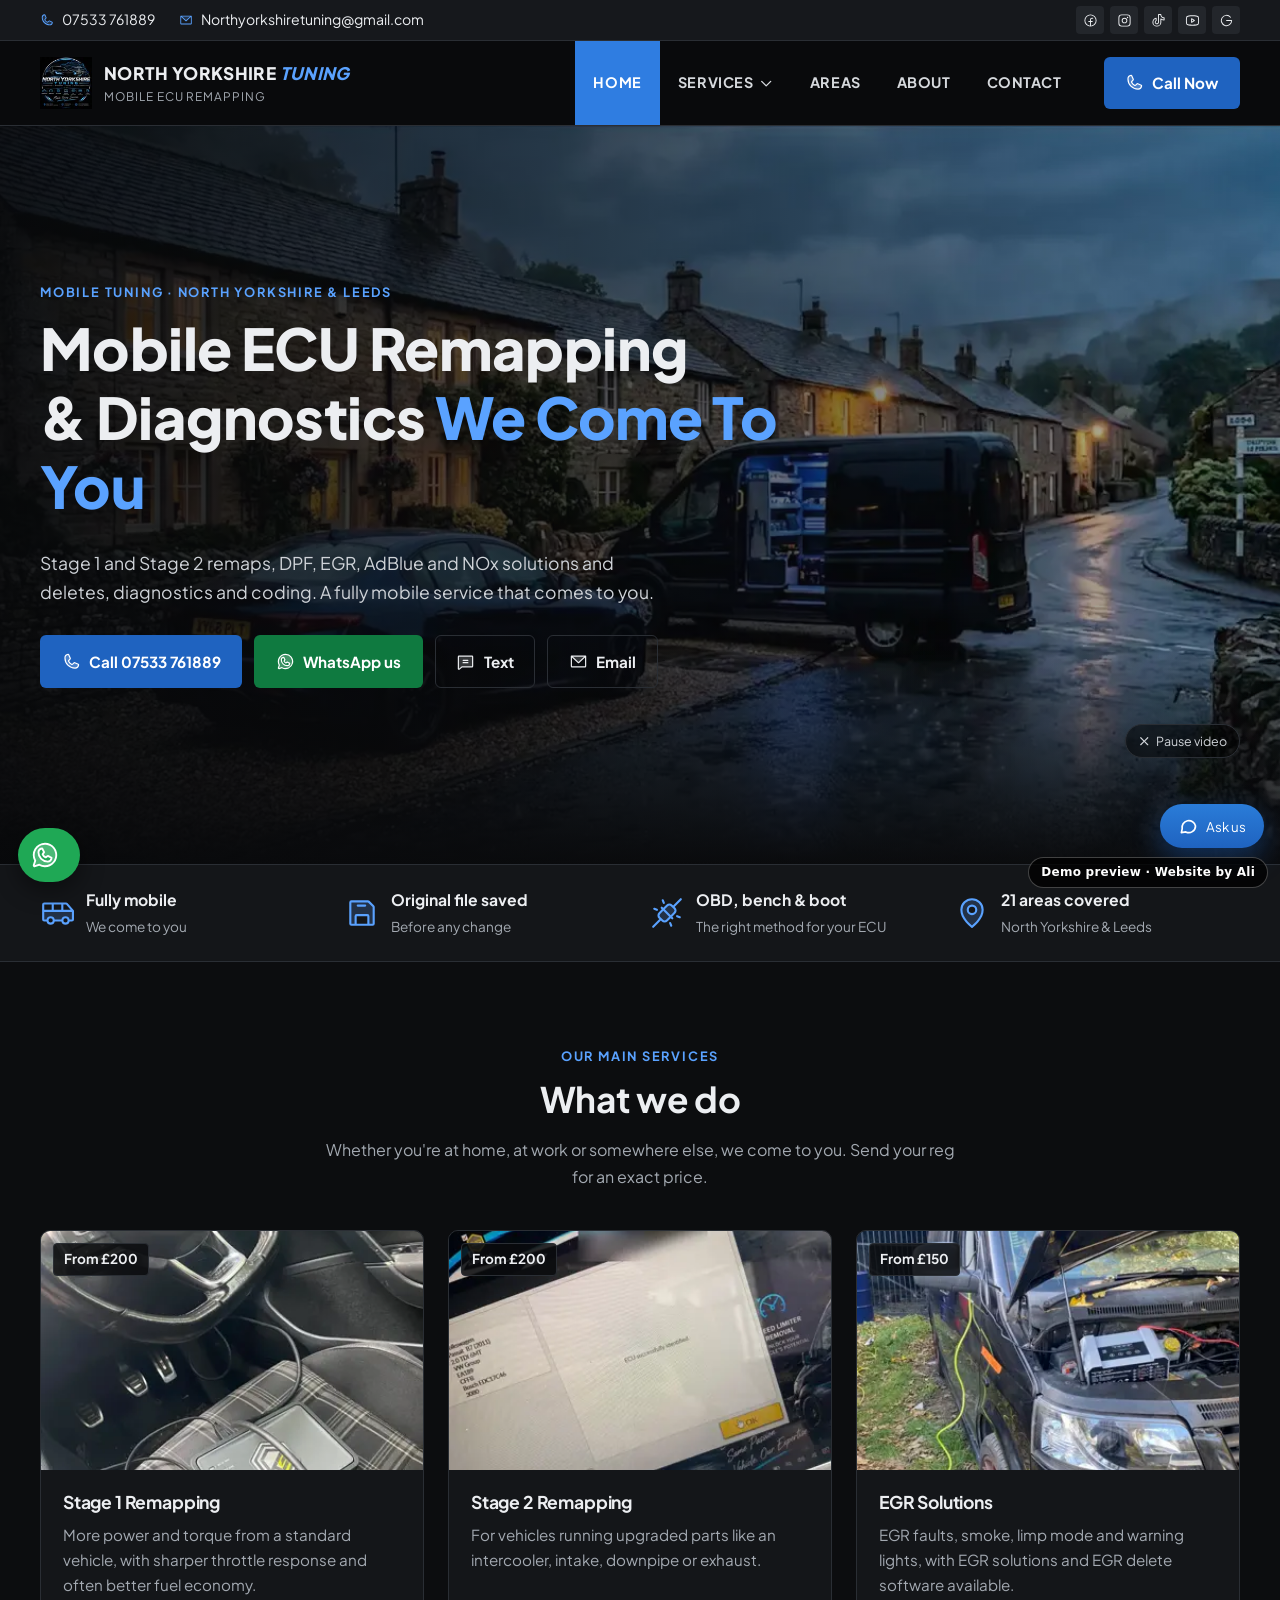
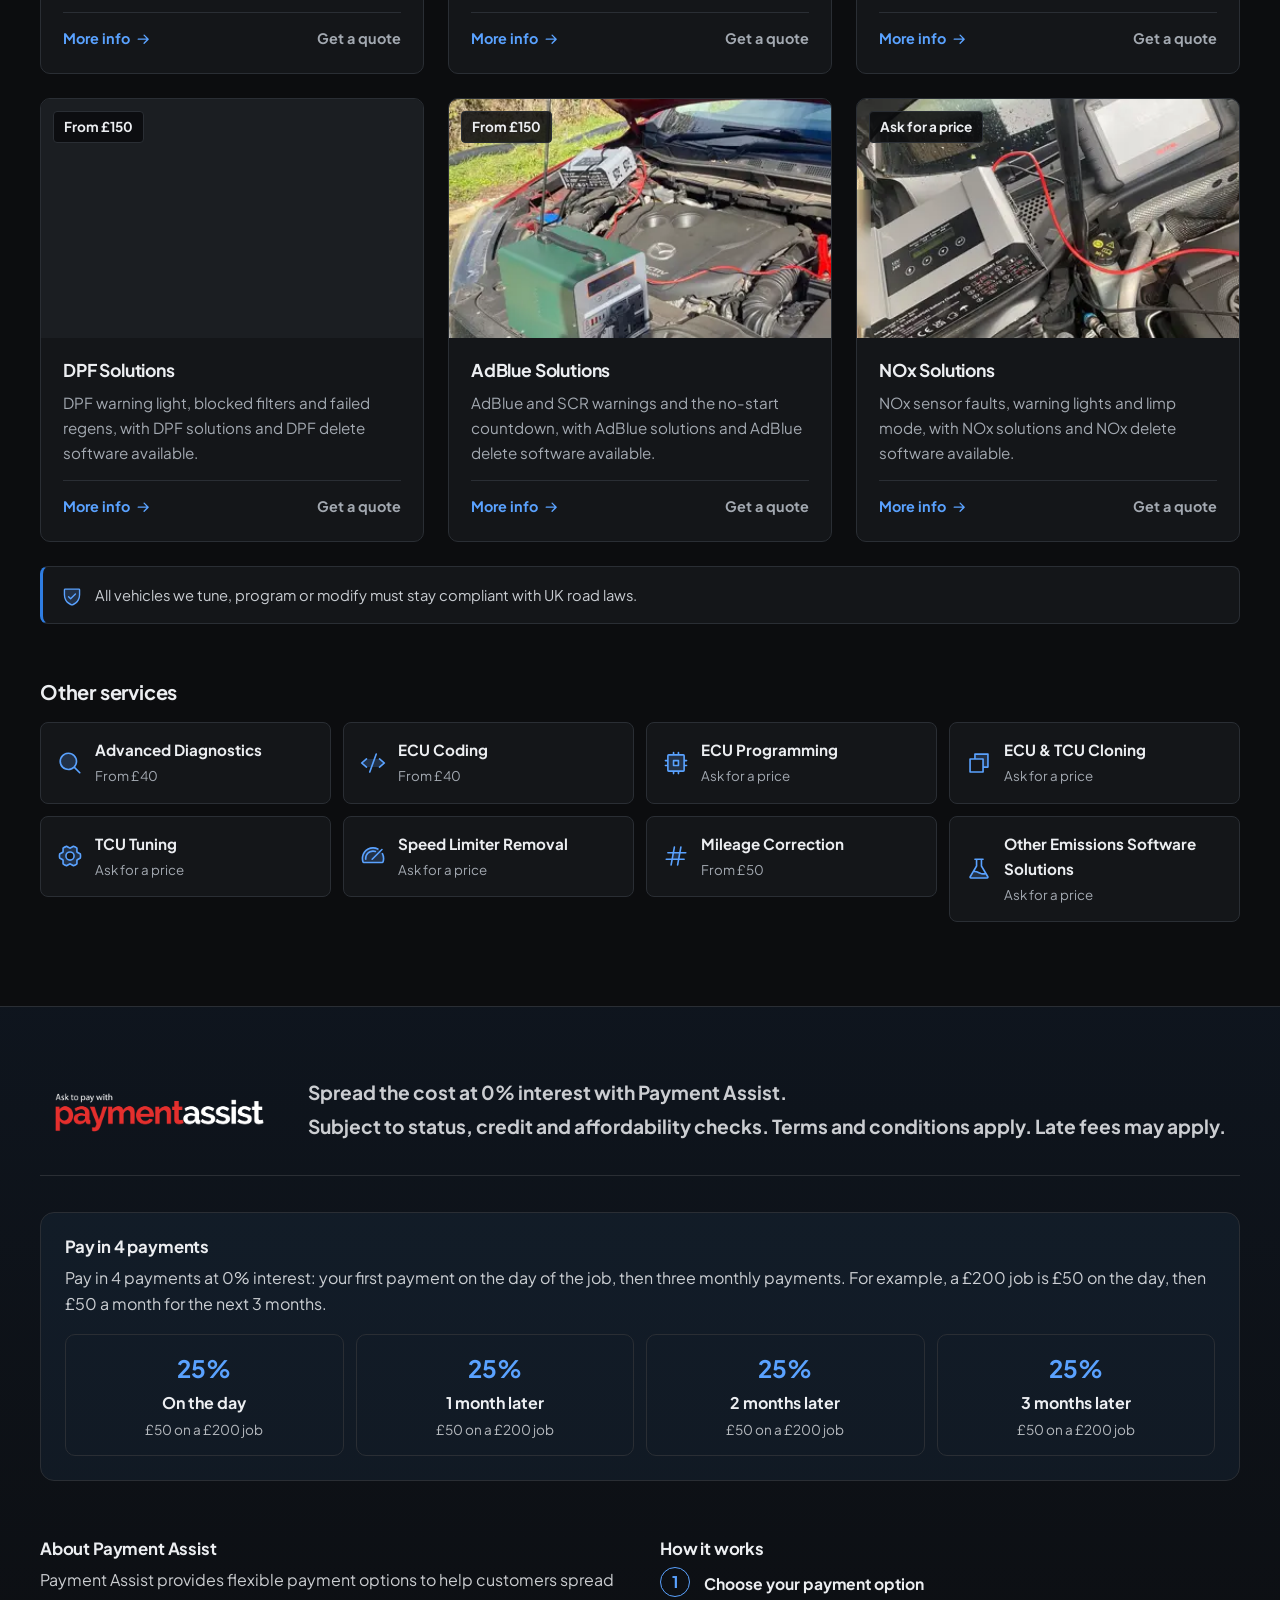
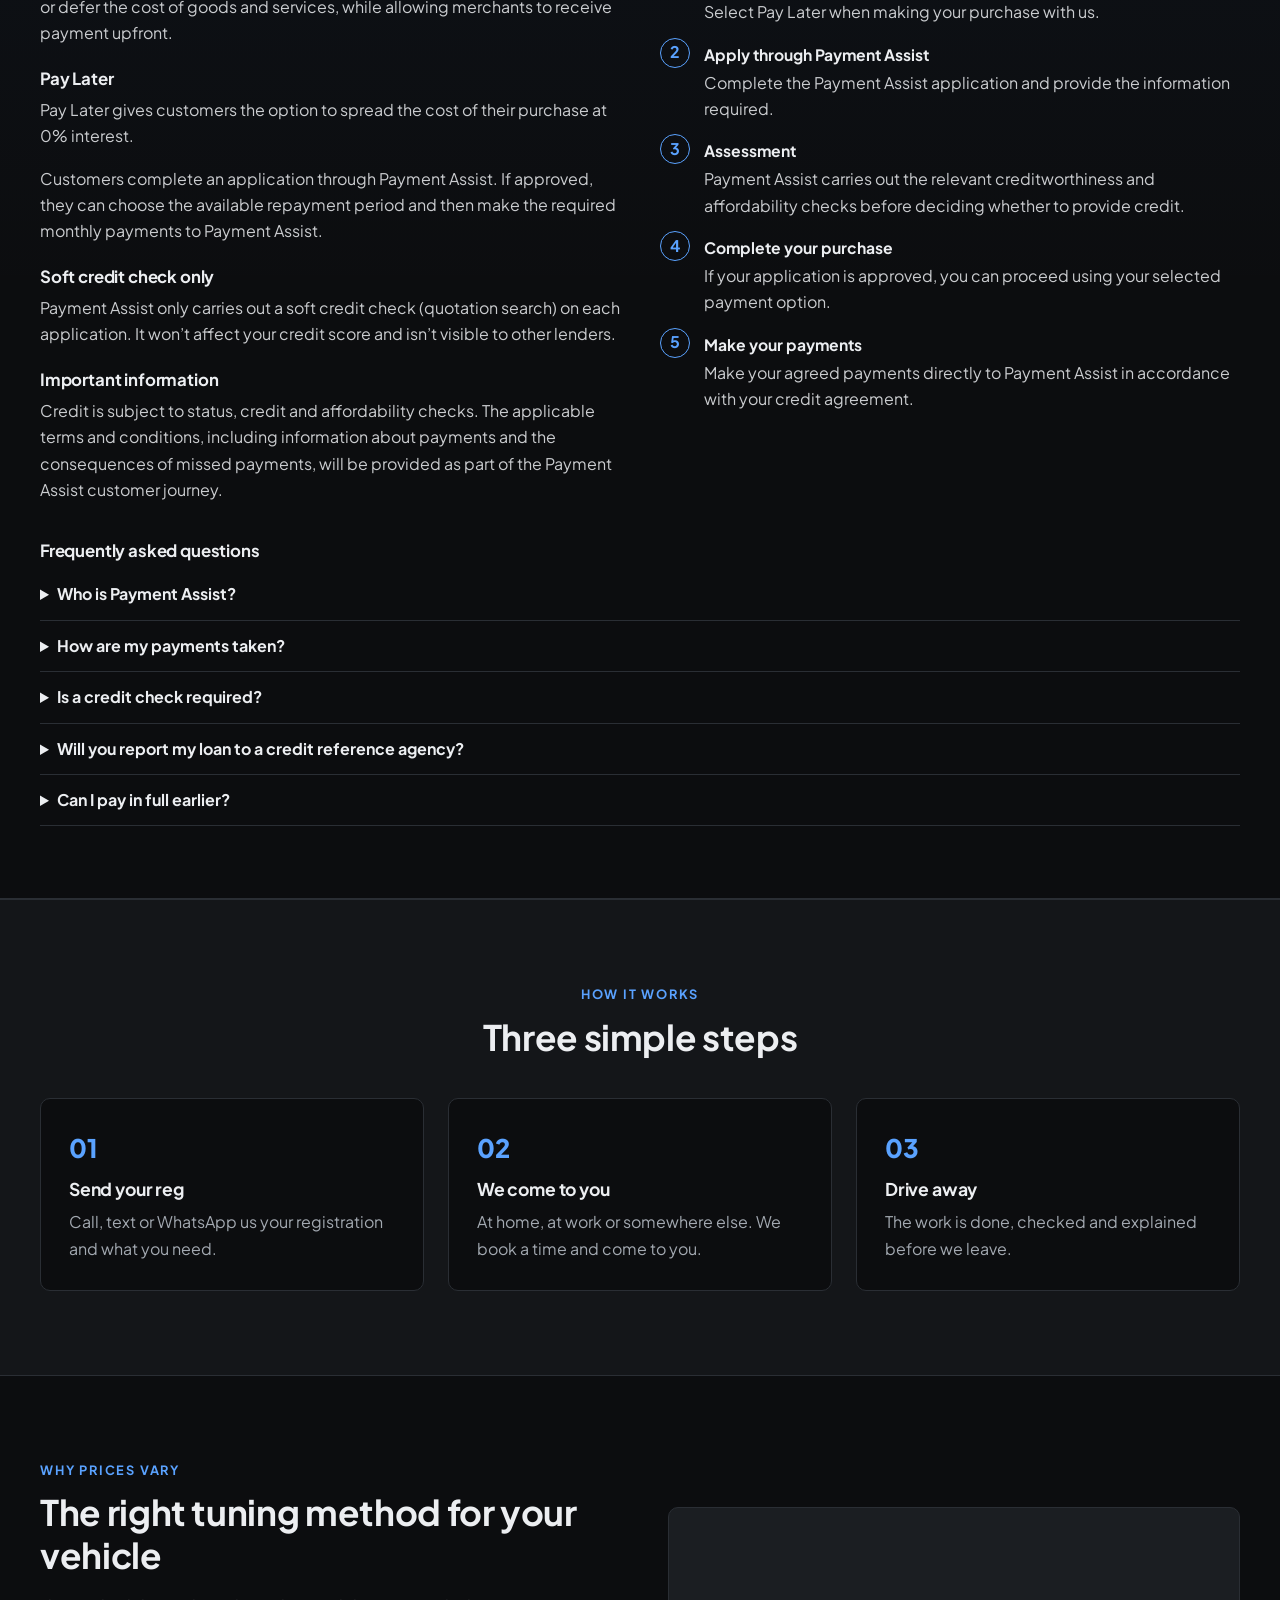
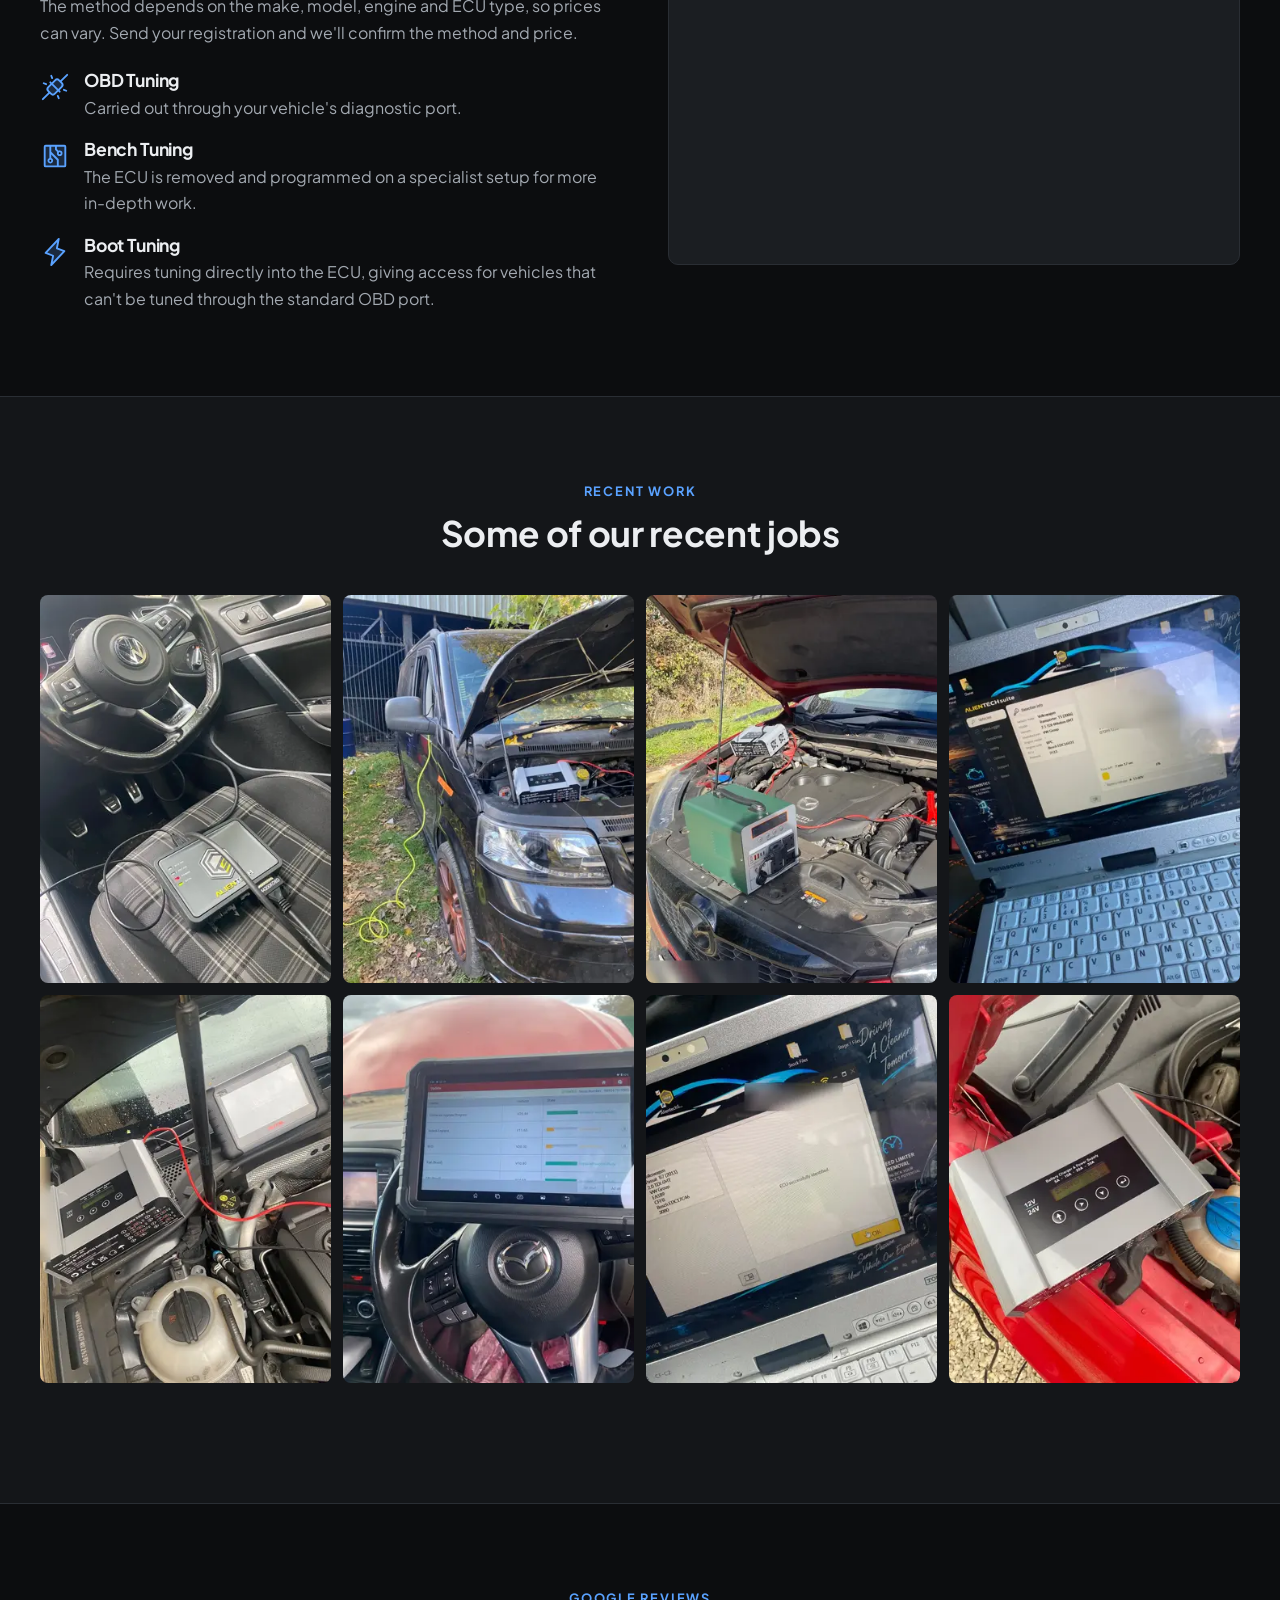
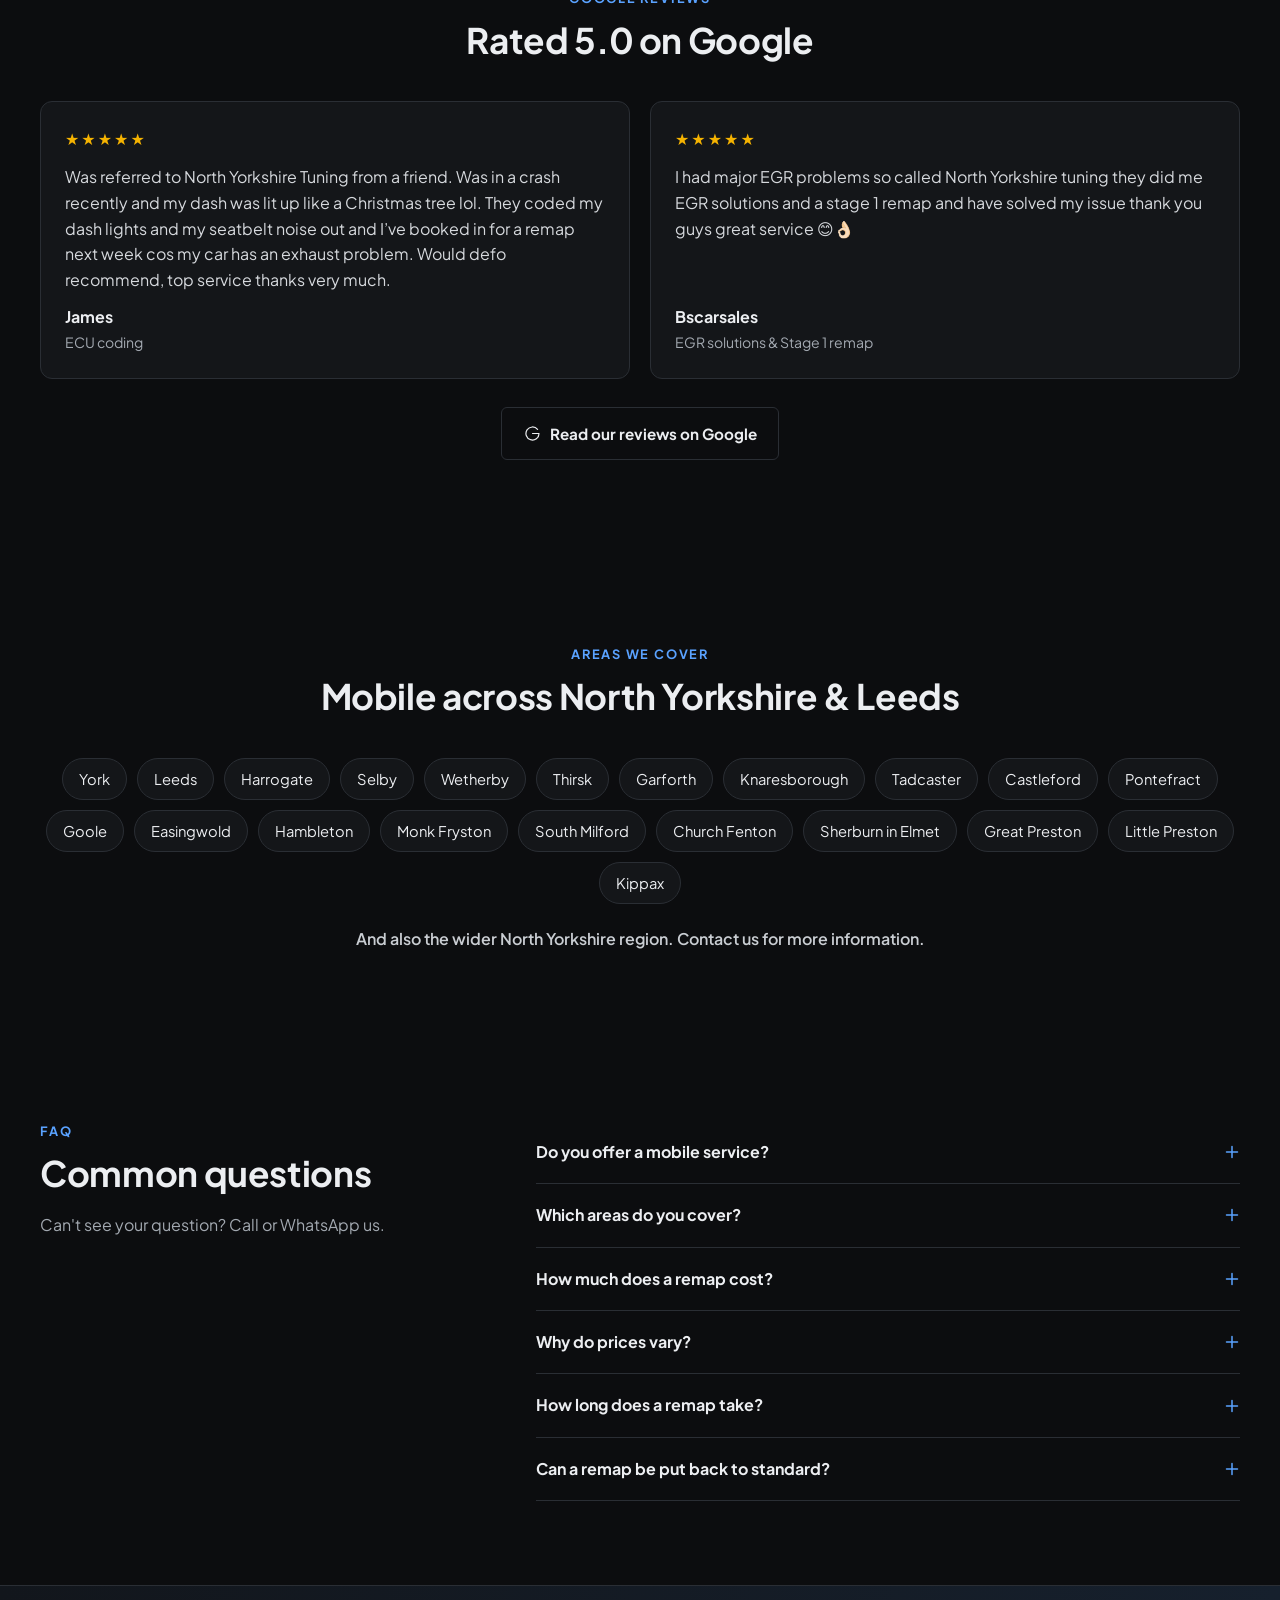
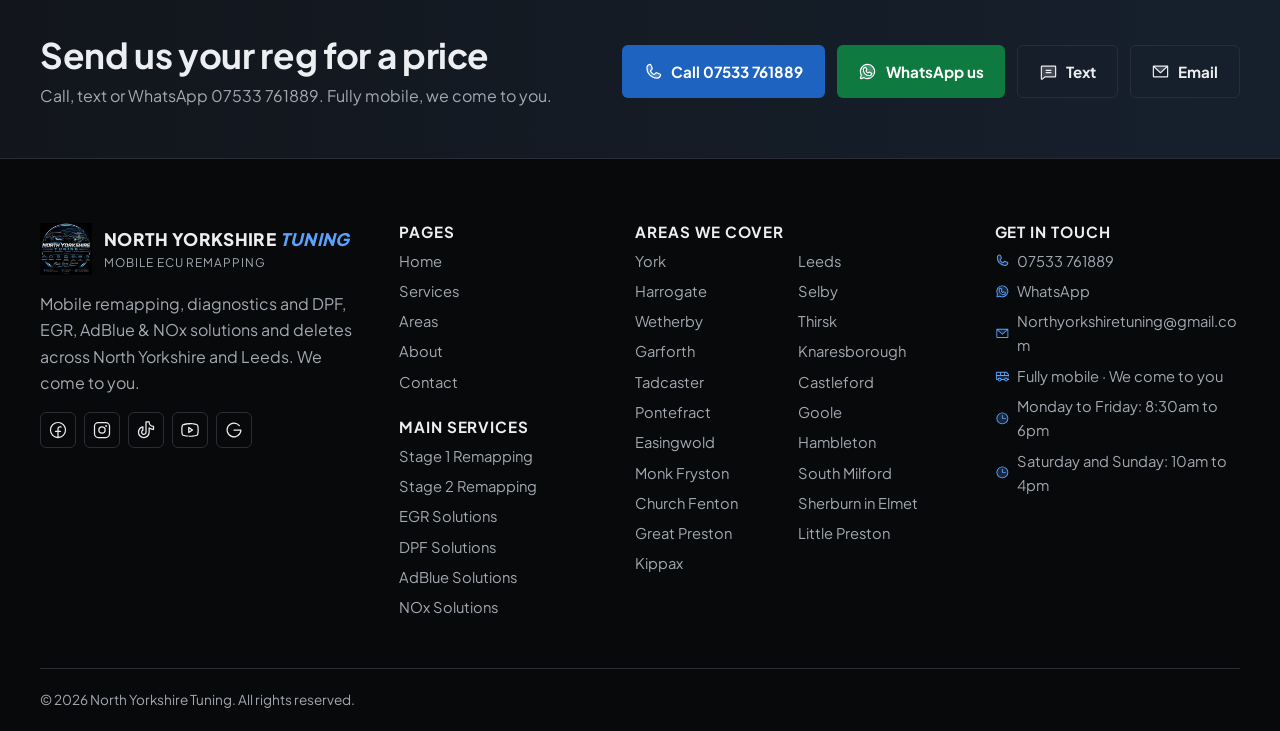
==== commit 57c78b8f: "Chatbot: Groq AI via Supabase edge function with keyword fallback, new premium UI with typing animat" ====
--- a/index.html
+++ b/index.html
@@ -326,16 +326,24 @@
   </button>
   <section class="chat" id="nyt-chat" aria-label="North Yorkshire Tuning assistant" data-chat>
     <div class="chat__head">
-      <div><strong>North Yorkshire Tuning</strong><span>Services, areas, hours &amp; payments</span></div>
-      <button class="chat__close" type="button" aria-label="Close chat" data-chat-close>&times;</button>
+      <div class="chat__title">
+        <span class="chat__avatar" aria-hidden="true">NYT</span>
+        <div><strong>North Yorkshire Tuning</strong><span class="chat__sub"><i class="chat__dot" aria-hidden="true"></i>Live assistant · usually replies in seconds</span></div>
+      </div>
+      <button class="chat__close" type="button" aria-label="Close chat" data-chat-close>
+        <svg viewBox="0 0 24 24" fill="none" stroke="currentColor" stroke-width="2" stroke-linecap="round" aria-hidden="true"><path d="M6 6l12 12M18 6L6 18"/></svg>
+      </button>
     </div>
     <div class="chat__log" aria-live="polite"></div>
-    <div class="chat__chips"><button type="button" data-chip>Prices</button><button type="button" data-chip>Areas you cover</button><button type="button" data-chip>Opening hours</button><button type="button" data-chip>Pay in 4</button><button type="button" data-chip>DPF solutions</button><button type="button" data-chip>Book a job</button></div>
-    <form class="chat__form">
+    <div class="chat__chips" aria-label="Quick questions"><button type="button" data-chip>Prices</button><button type="button" data-chip>Areas you cover</button><button type="button" data-chip>Opening hours</button><button type="button" data-chip>Pay in 4</button><button type="button" data-chip>DPF solutions</button><button type="button" data-chip>Book a job</button></div>
+    <form class="chat__form" autocomplete="off">
       <label class="sr-only" for="chat-input">Your question</label>
-      <input id="chat-input" type="text" placeholder="Type your question" autocomplete="off">
-      <button type="submit">Send</button>
+      <input id="chat-input" type="text" placeholder="Ask about remaps, prices, DPF, areas…" autocomplete="off" maxlength="300">
+      <button type="submit" aria-label="Send">
+        <svg viewBox="0 0 24 24" fill="none" stroke="currentColor" stroke-width="2.2" stroke-linecap="round" stroke-linejoin="round" aria-hidden="true"><path d="M22 2 11 13"/><path d="M22 2 15 22l-4-9-9-4 20-7z"/></svg>
+      </button>
     </form>
+    <div class="chat__foot">Powered by AI. Please confirm important details by phone.</div>
   </section>
   <script src="js/chat.js" defer></script>
 <div class="demo-mark" style="position:fixed;right:12px;bottom:12px;z-index:70;padding:6px 12px;border-radius:20px;background:rgba(0,0,0,.78);border:1px solid rgba(255,255,255,.25);color:#fff;font:600 12px/1.4 system-ui,sans-serif;pointer-events:none;letter-spacing:.02em">Demo preview · Website by Ali</div>
--- a/css/site.css
+++ b/css/site.css
@@ -365,29 +365,59 @@
 @media (max-width: 640px) { .pa-pay4-steps { grid-template-columns: 1fr 1fr; } }
 
 /* NYT assistant (chatbot) */
-.chat-launch { position: fixed; right: 16px; bottom: 52px; z-index: 60; display: flex; align-items: center; gap: 8px; padding: 12px 16px; border: 0; border-radius: 40px; background: #1f63c0; color: #fff; font: 700 .92rem/1 inherit; font-family: inherit; cursor: pointer; box-shadow: 0 8px 24px rgba(0,0,0,.45); }
-.chat-launch svg { width: 22px; height: 22px; }
-.chat { position: fixed; right: 16px; bottom: 110px; z-index: 70; width: min(370px, calc(100vw - 32px)); max-height: min(560px, calc(100vh - 140px)); display: none; flex-direction: column; background: #121418; border: 1px solid #2a2e34; border-radius: 16px; overflow: hidden; box-shadow: 0 20px 50px rgba(0,0,0,.55); color: #eceef1; }
-.chat.is-open { display: flex; }
-.chat__head { display: flex; justify-content: space-between; align-items: center; gap: 12px; padding: 14px 16px; background: #1b1e22; border-bottom: 1px solid #2a2e34; }
-.chat__head strong { display: block; font-size: .98rem; }
-.chat__head span { font-size: .8rem; opacity: .7; }
-.chat__close { width: 32px; height: 32px; border: 1px solid #2a2e34; border-radius: 8px; background: transparent; color: #fff; font-size: 1.3rem; line-height: 1; cursor: pointer; }
-.chat__log { flex: 1; overflow-y: auto; padding: 14px; display: flex; flex-direction: column; gap: 10px; }
-.msg { max-width: 88%; padding: 10px 12px; border-radius: 12px; font-size: .9rem; line-height: 1.5; }
-.msg--bot { align-self: flex-start; background: #1b1e22; border: 1px solid #2a2e34; }
-.msg--user { align-self: flex-end; background: #1f63c0; color: #fff; }
-.msg a { color: #5aa2ff; }
+.chat .sr-only { position: absolute; width: 1px; height: 1px; padding: 0; margin: -1px; overflow: hidden; clip: rect(0,0,0,0); white-space: nowrap; border: 0; }
+.chat-launch { position: fixed; right: 16px; bottom: 52px; z-index: 60; display: flex; align-items: center; gap: 8px; padding: 12px 18px; border: 0; border-radius: 40px; background: linear-gradient(180deg, #2a7cd8 0%, #1f63c0 100%); color: #fff; font: 700 .92rem/1 inherit; font-family: inherit; cursor: pointer; box-shadow: 0 10px 28px rgba(31,99,192,.45), 0 2px 6px rgba(0,0,0,.35); transition: transform .15s ease, box-shadow .15s ease; }
+.chat-launch:hover { transform: translateY(-1px); box-shadow: 0 14px 34px rgba(31,99,192,.55), 0 2px 6px rgba(0,0,0,.35); }
+.chat-launch svg { width: 20px; height: 20px; }
+.chat { position: fixed; right: 16px; bottom: 110px; z-index: 70; width: min(380px, calc(100vw - 32px)); height: min(600px, calc(100vh - 140px)); display: none; flex-direction: column; background: #0f1216; border: 1px solid #262a31; border-radius: 18px; overflow: hidden; box-shadow: 0 24px 60px rgba(0,0,0,.6); color: #eceef1; }
+.chat.is-open { display: flex; animation: chatIn .2s ease-out; }
+@keyframes chatIn { from { opacity: 0; transform: translateY(10px) scale(.98); } to { opacity: 1; transform: none; } }
+.chat__head { display: flex; justify-content: space-between; align-items: center; gap: 12px; padding: 14px 16px; background: linear-gradient(180deg, #1a1e24 0%, #141820 100%); border-bottom: 1px solid #262a31; }
+.chat__title { display: flex; align-items: center; gap: 12px; }
+.chat__avatar { width: 38px; height: 38px; border-radius: 50%; background: linear-gradient(135deg, #2a7cd8, #1f63c0); display: inline-flex; align-items: center; justify-content: center; font-weight: 800; font-size: .72rem; letter-spacing: .5px; color: #fff; flex: none; }
+.chat__head strong { display: block; font-size: .95rem; line-height: 1.2; }
+.chat__sub { display: flex; align-items: center; gap: 6px; font-size: .74rem; opacity: .75; margin-top: 2px; }
+.chat__dot { width: 7px; height: 7px; border-radius: 50%; background: #2ecc71; box-shadow: 0 0 0 0 rgba(46,204,113,.6); animation: pulseDot 1.6s infinite; }
+@keyframes pulseDot { 0% { box-shadow: 0 0 0 0 rgba(46,204,113,.6); } 70% { box-shadow: 0 0 0 7px rgba(46,204,113,0); } 100% { box-shadow: 0 0 0 0 rgba(46,204,113,0); } }
+.chat__close { width: 32px; height: 32px; border: 1px solid #262a31; border-radius: 8px; background: transparent; color: #c9cdd2; cursor: pointer; display: inline-flex; align-items: center; justify-content: center; transition: background .15s ease, color .15s ease; }
+.chat__close:hover { background: #1b1e22; color: #fff; }
+.chat__close svg { width: 16px; height: 16px; }
+.chat__log { flex: 1; overflow-y: auto; overflow-x: hidden; padding: 16px; display: flex; flex-direction: column; gap: 10px; scrollbar-width: thin; scrollbar-color: #3a3f47 transparent; }
+.chat__log::-webkit-scrollbar { width: 6px; }
+.chat__log::-webkit-scrollbar-track { background: transparent; }
+.chat__log::-webkit-scrollbar-thumb { background: #3a3f47; border-radius: 10px; }
+.chat__log::-webkit-scrollbar-thumb:hover { background: #4a5059; }
+.msg { max-width: 86%; padding: 10px 13px; border-radius: 14px; font-size: .9rem; line-height: 1.5; word-wrap: break-word; animation: msgIn .2s ease-out; }
+@keyframes msgIn { from { opacity: 0; transform: translateY(4px); } to { opacity: 1; transform: none; } }
+.msg--bot { align-self: flex-start; background: #1b1e24; border: 1px solid #262a31; border-bottom-left-radius: 4px; }
+.msg--user { align-self: flex-end; background: linear-gradient(180deg, #2a7cd8 0%, #1f63c0 100%); color: #fff; border-bottom-right-radius: 4px; }
+.msg a { color: #7ab6ff; }
+.msg--typing { padding: 12px 14px; }
+.typ { display: inline-flex; gap: 4px; align-items: center; }
+.typ i { width: 6px; height: 6px; border-radius: 50%; background: #c9cdd2; opacity: .4; animation: typing 1.1s infinite ease-in-out; }
+.typ i:nth-child(2) { animation-delay: .18s; }
+.typ i:nth-child(3) { animation-delay: .36s; }
+@keyframes typing { 0%, 60%, 100% { opacity: .4; transform: translateY(0); } 30% { opacity: 1; transform: translateY(-3px); } }
 .chat__cta { display: flex; gap: 8px; margin-top: 10px; flex-wrap: wrap; }
-.chat__cta a { padding: 7px 12px; border-radius: 8px; font-weight: 700; font-size: .82rem; text-decoration: none; background: #1f63c0; color: #fff !important; }
+.chat__cta a { display: inline-flex; align-items: center; gap: 6px; padding: 7px 12px; border-radius: 20px; font-weight: 700; font-size: .8rem; text-decoration: none; background: #1f63c0; color: #fff !important; transition: transform .1s ease, filter .15s ease; }
+.chat__cta a:hover { transform: translateY(-1px); filter: brightness(1.1); }
+.chat__cta a svg { width: 13px; height: 13px; }
 .chat__cta a + a { background: #0f7a40; }
 .chat__chips { display: flex; flex-wrap: wrap; gap: 6px; padding: 0 14px 10px; }
-.chat__chips button { padding: 6px 10px; border-radius: 20px; border: 1px solid #2a2e34; background: transparent; color: #c9cdd2; font: 600 .78rem/1.2 inherit; font-family: inherit; cursor: pointer; }
-.chat__chips button:hover { border-color: #5aa2ff; color: #fff; }
-.chat__form { display: flex; gap: 8px; padding: 12px; border-top: 1px solid #2a2e34; }
-.chat__form input { flex: 1; min-width: 0; padding: 10px 12px; border-radius: 8px; border: 1px solid #2a2e34; background: #0c0d0f; color: #fff; font: inherit; }
-.chat__form button { padding: 0 14px; border: 0; border-radius: 8px; background: #1f63c0; color: #fff; font-weight: 700; cursor: pointer; font-family: inherit; }
-
+.chat__chips button { padding: 6px 11px; border-radius: 20px; border: 1px solid #262a31; background: transparent; color: #c9cdd2; font: 600 .76rem/1.2 inherit; font-family: inherit; cursor: pointer; transition: border-color .15s ease, color .15s ease, background .15s ease; }
+.chat__chips button:hover { border-color: #5aa2ff; color: #fff; background: #1b1e24; }
+.chat__form { display: flex; gap: 8px; padding: 12px 12px 6px; border-top: 1px solid #262a31; }
+.chat__form input { flex: 1; min-width: 0; padding: 10px 14px; border-radius: 24px; border: 1px solid #262a31; background: #0c0d0f; color: #fff; font: inherit; font-size: .88rem; transition: border-color .15s ease, box-shadow .15s ease; }
+.chat__form input:focus { outline: none; border-color: #5aa2ff; box-shadow: 0 0 0 3px rgba(90,162,255,.15); }
+.chat__form button { width: 42px; height: 42px; display: inline-flex; align-items: center; justify-content: center; border: 0; border-radius: 50%; background: linear-gradient(180deg, #2a7cd8 0%, #1f63c0 100%); color: #fff; cursor: pointer; font-family: inherit; flex: none; transition: transform .1s ease, filter .15s ease; }
+.chat__form button:hover:not(:disabled) { transform: translateY(-1px); filter: brightness(1.1); }
+.chat__form button:disabled { opacity: .5; cursor: not-allowed; }
+.chat__form button svg { width: 18px; height: 18px; }
+.chat__foot { text-align: center; font-size: .68rem; opacity: .5; padding: 0 12px 10px; }
+@media (max-width: 480px) {
+  .chat { right: 8px; left: 8px; width: auto; bottom: 90px; }
+  .chat-launch { right: 12px; bottom: 16px; padding: 11px 16px; }
+}
 .wider-region { text-align: center; margin: 22px auto 0; max-width: 640px; color: #c9cdd2; font-weight: 600; }
 .review-grid { display: grid; grid-template-columns: 1fr 1fr; gap: 20px; margin-bottom: 28px; }
 .review-card { margin: 0; padding: 24px; background: var(--panel); border: 1px solid var(--line); border-radius: 12px; display: flex; flex-direction: column; gap: 12px; }
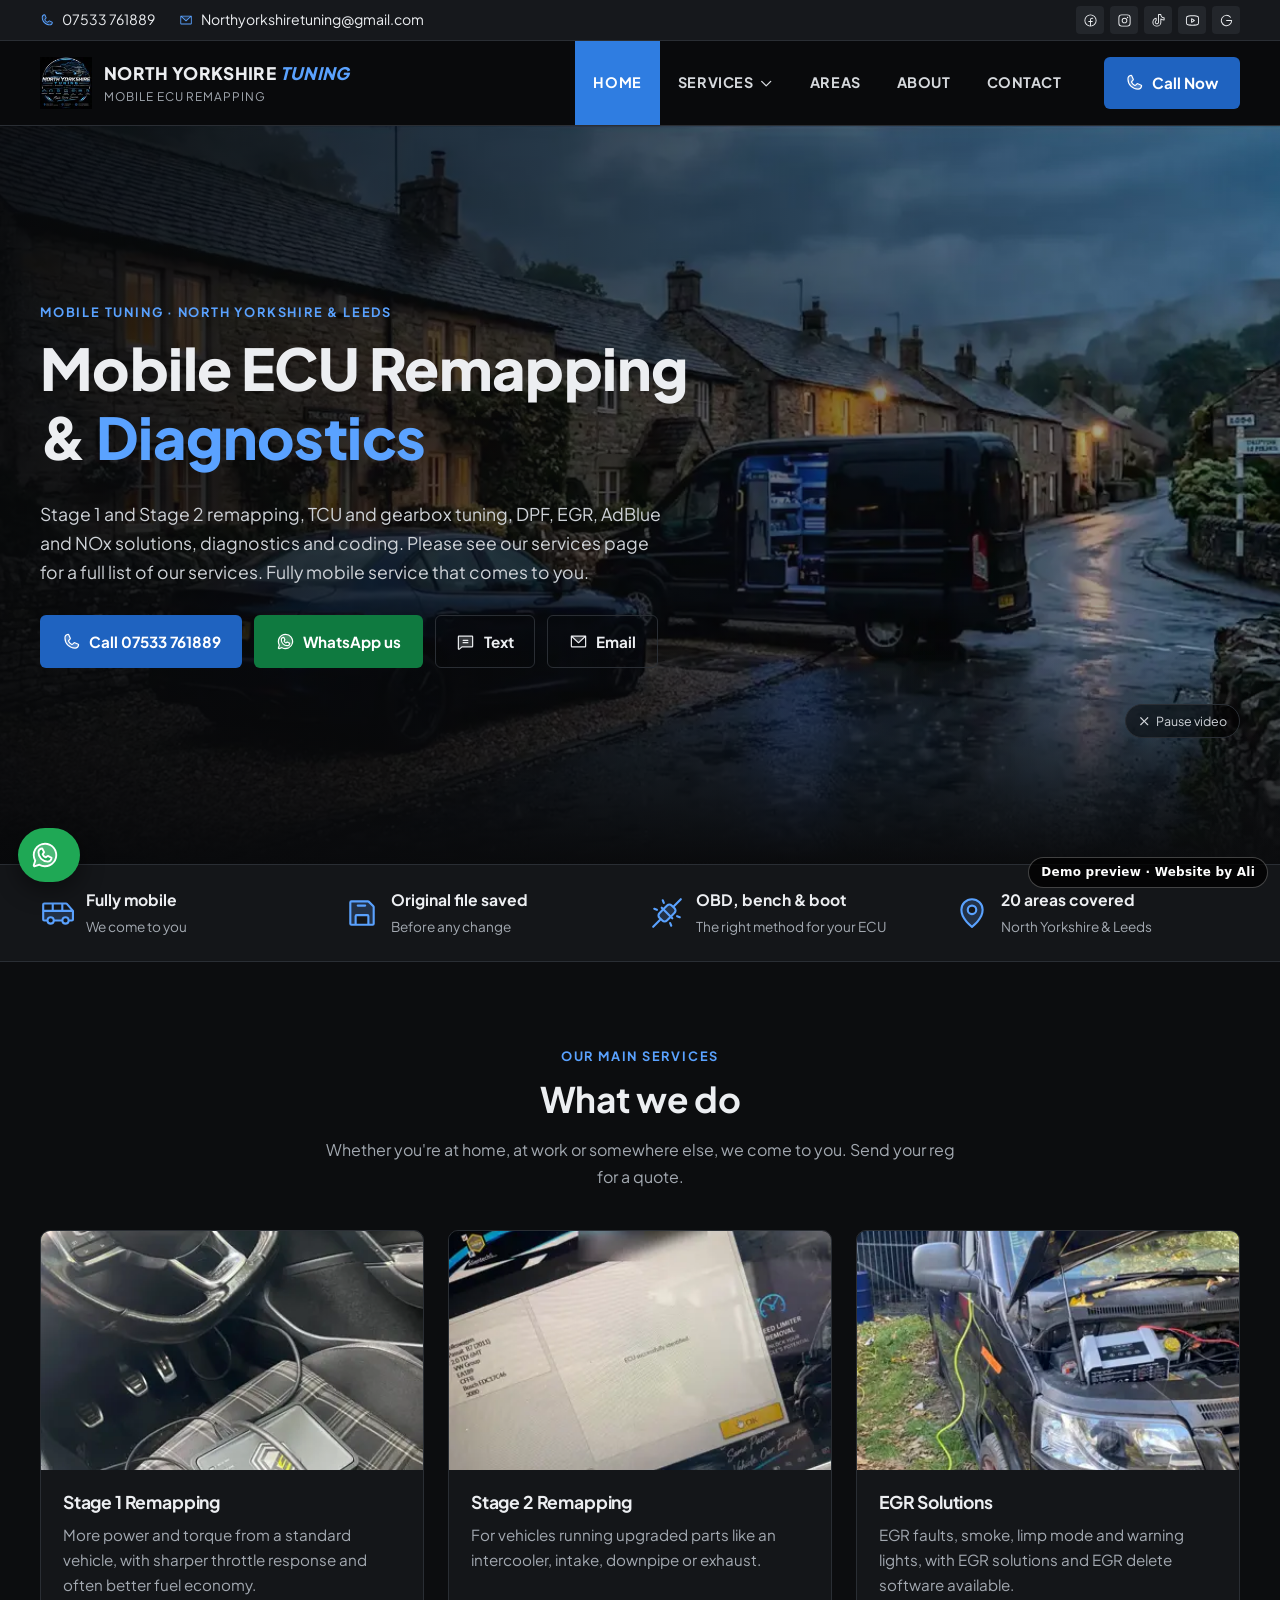
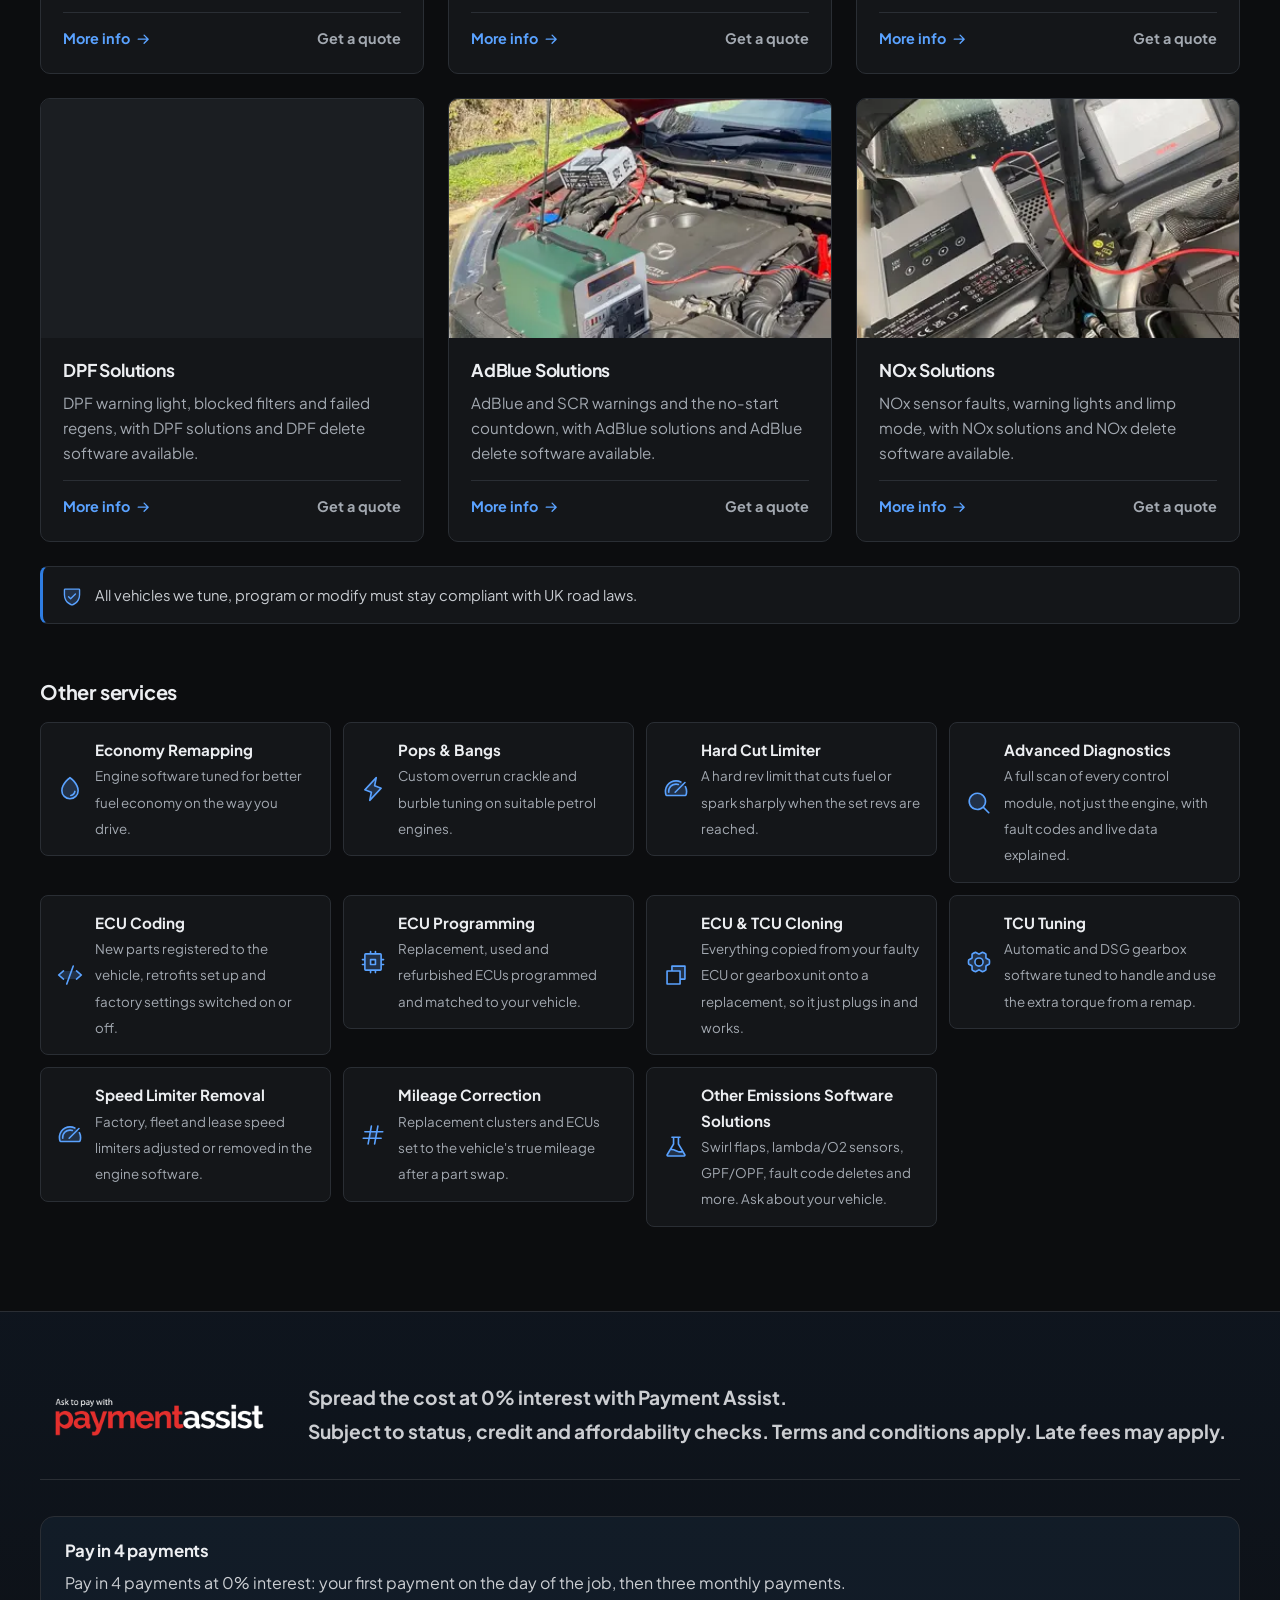
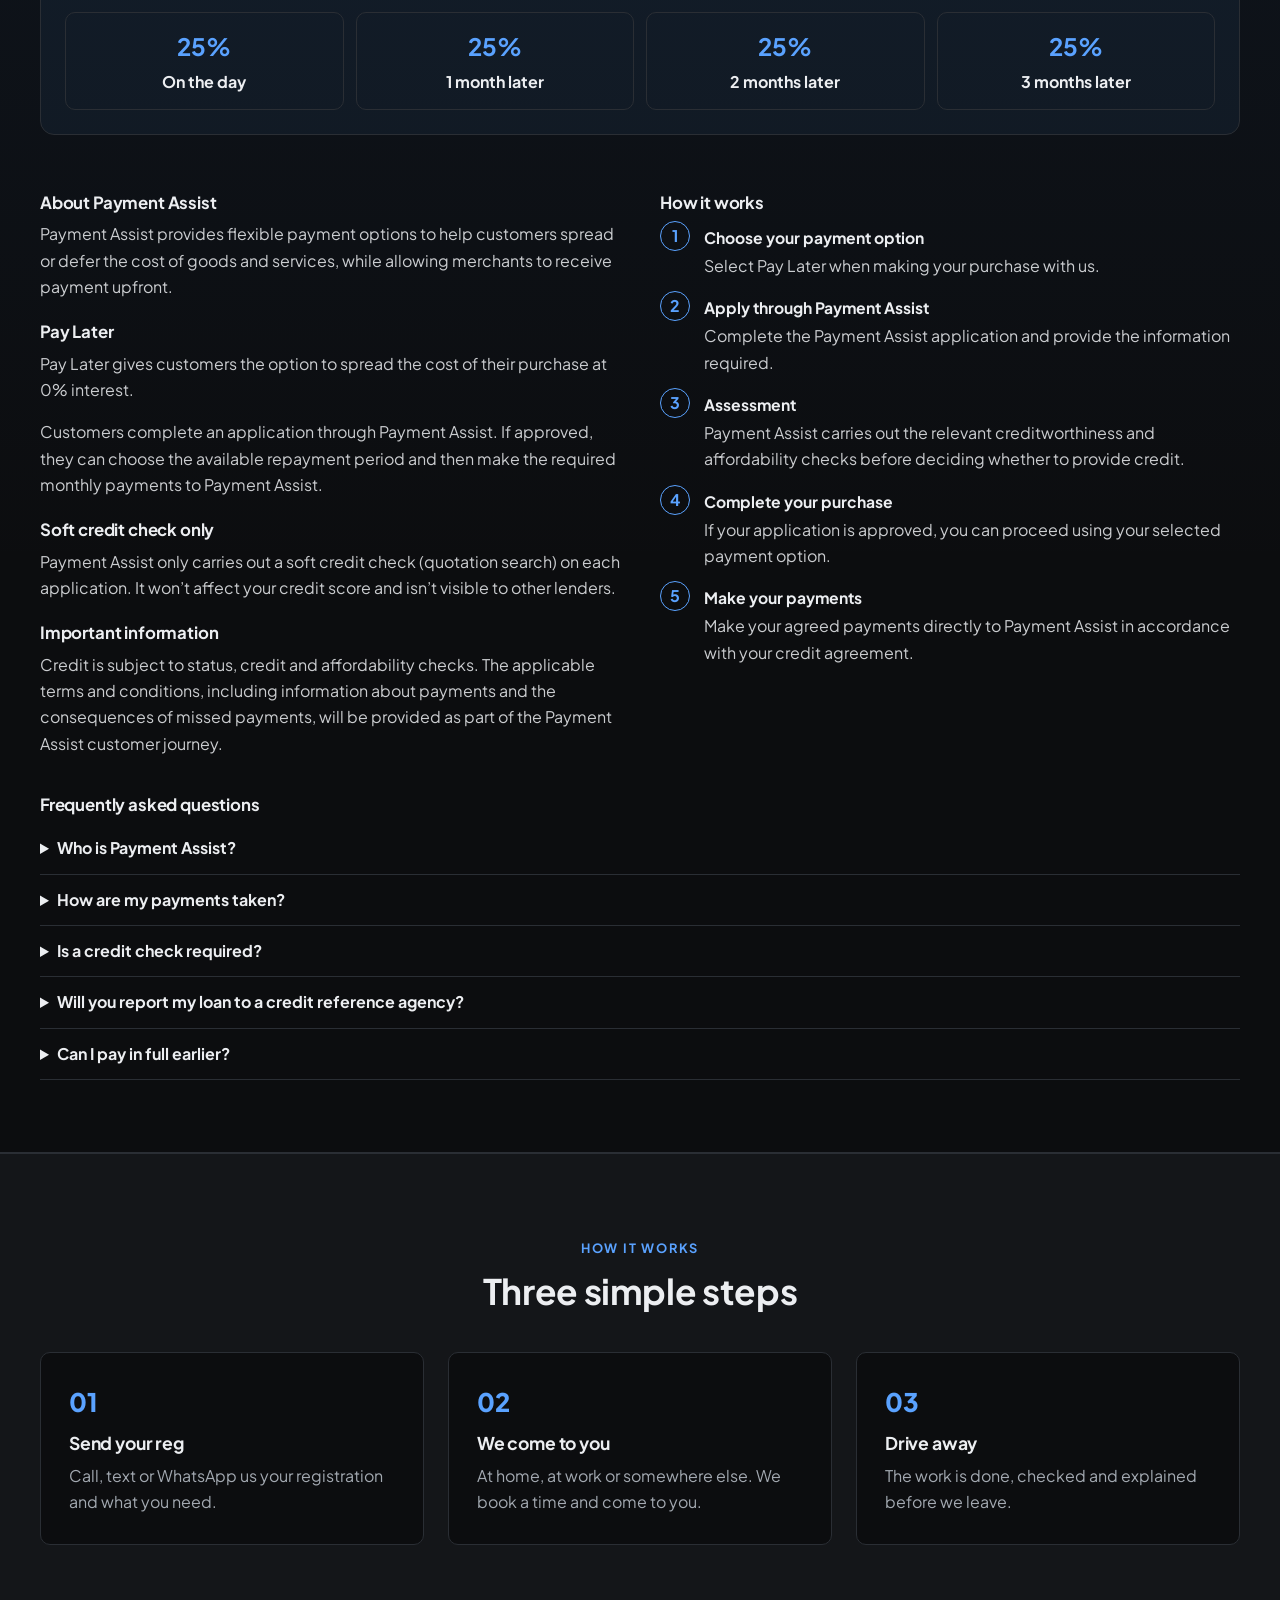
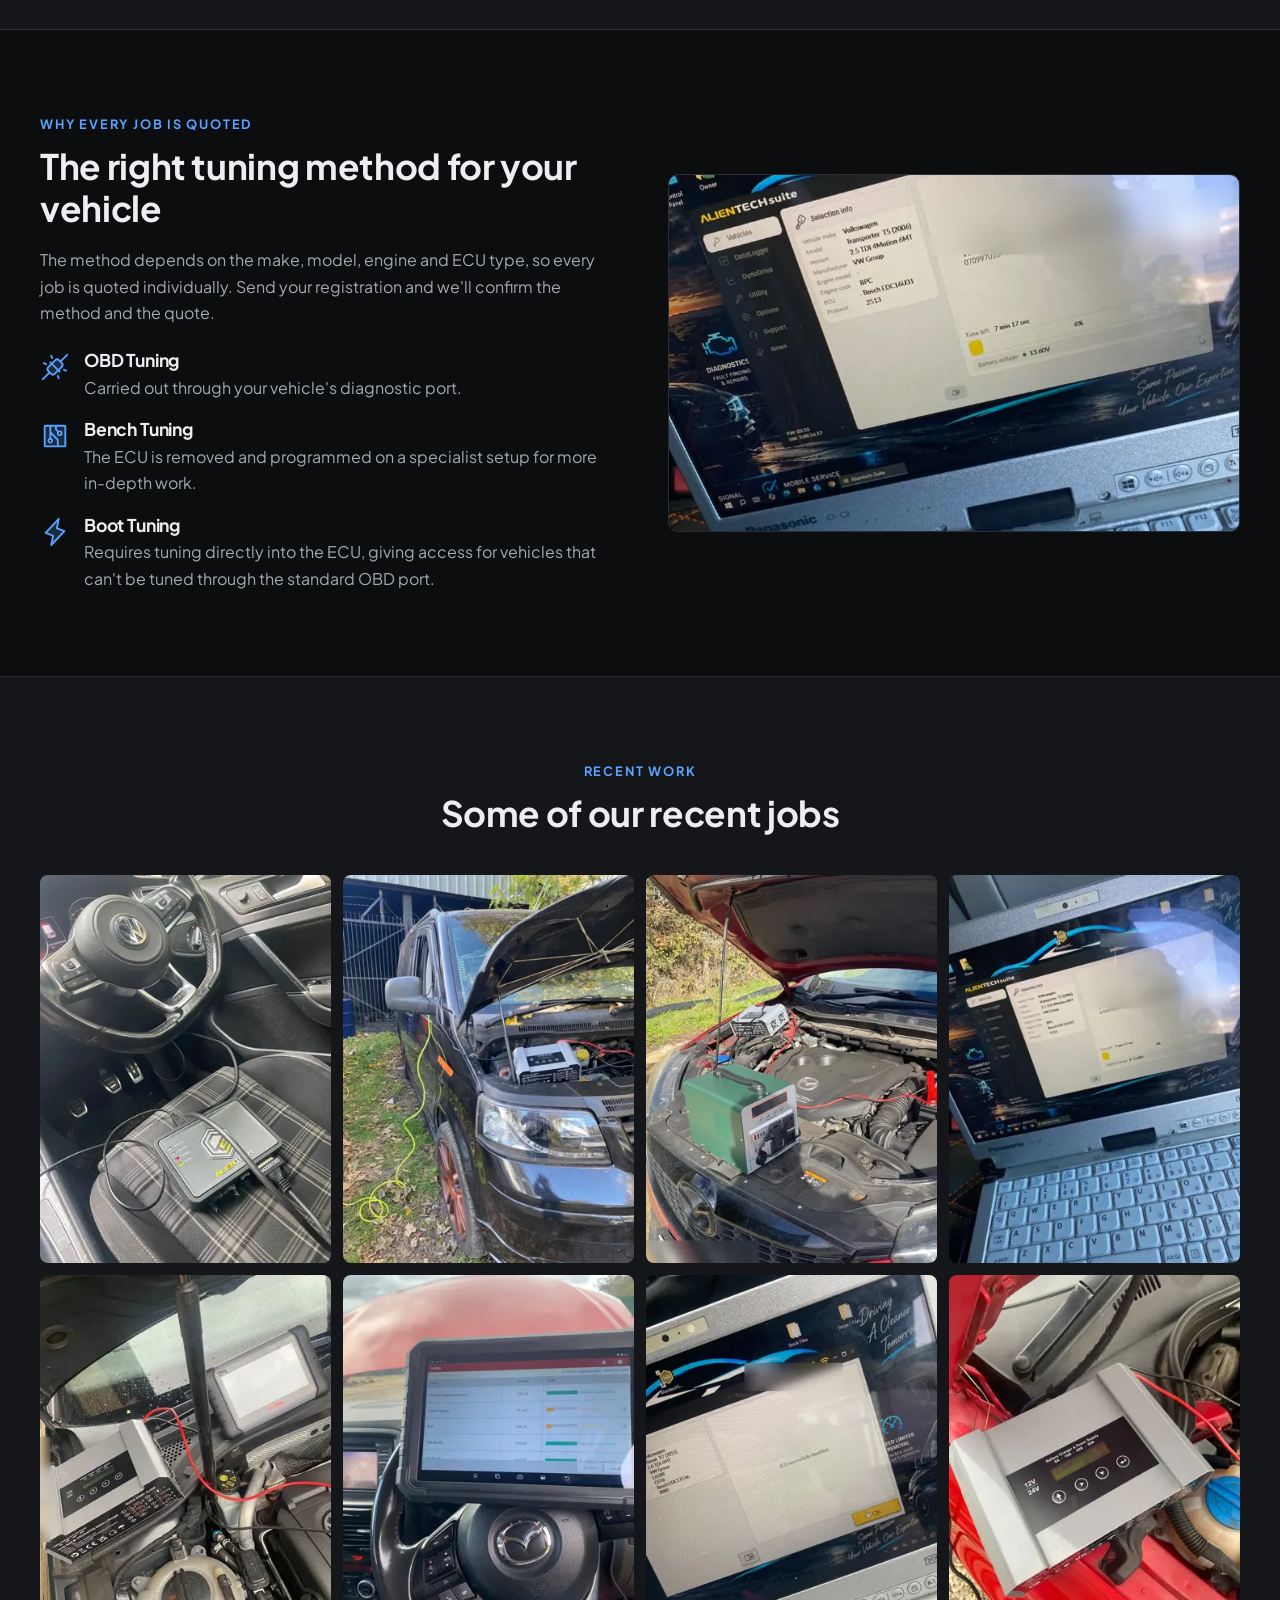
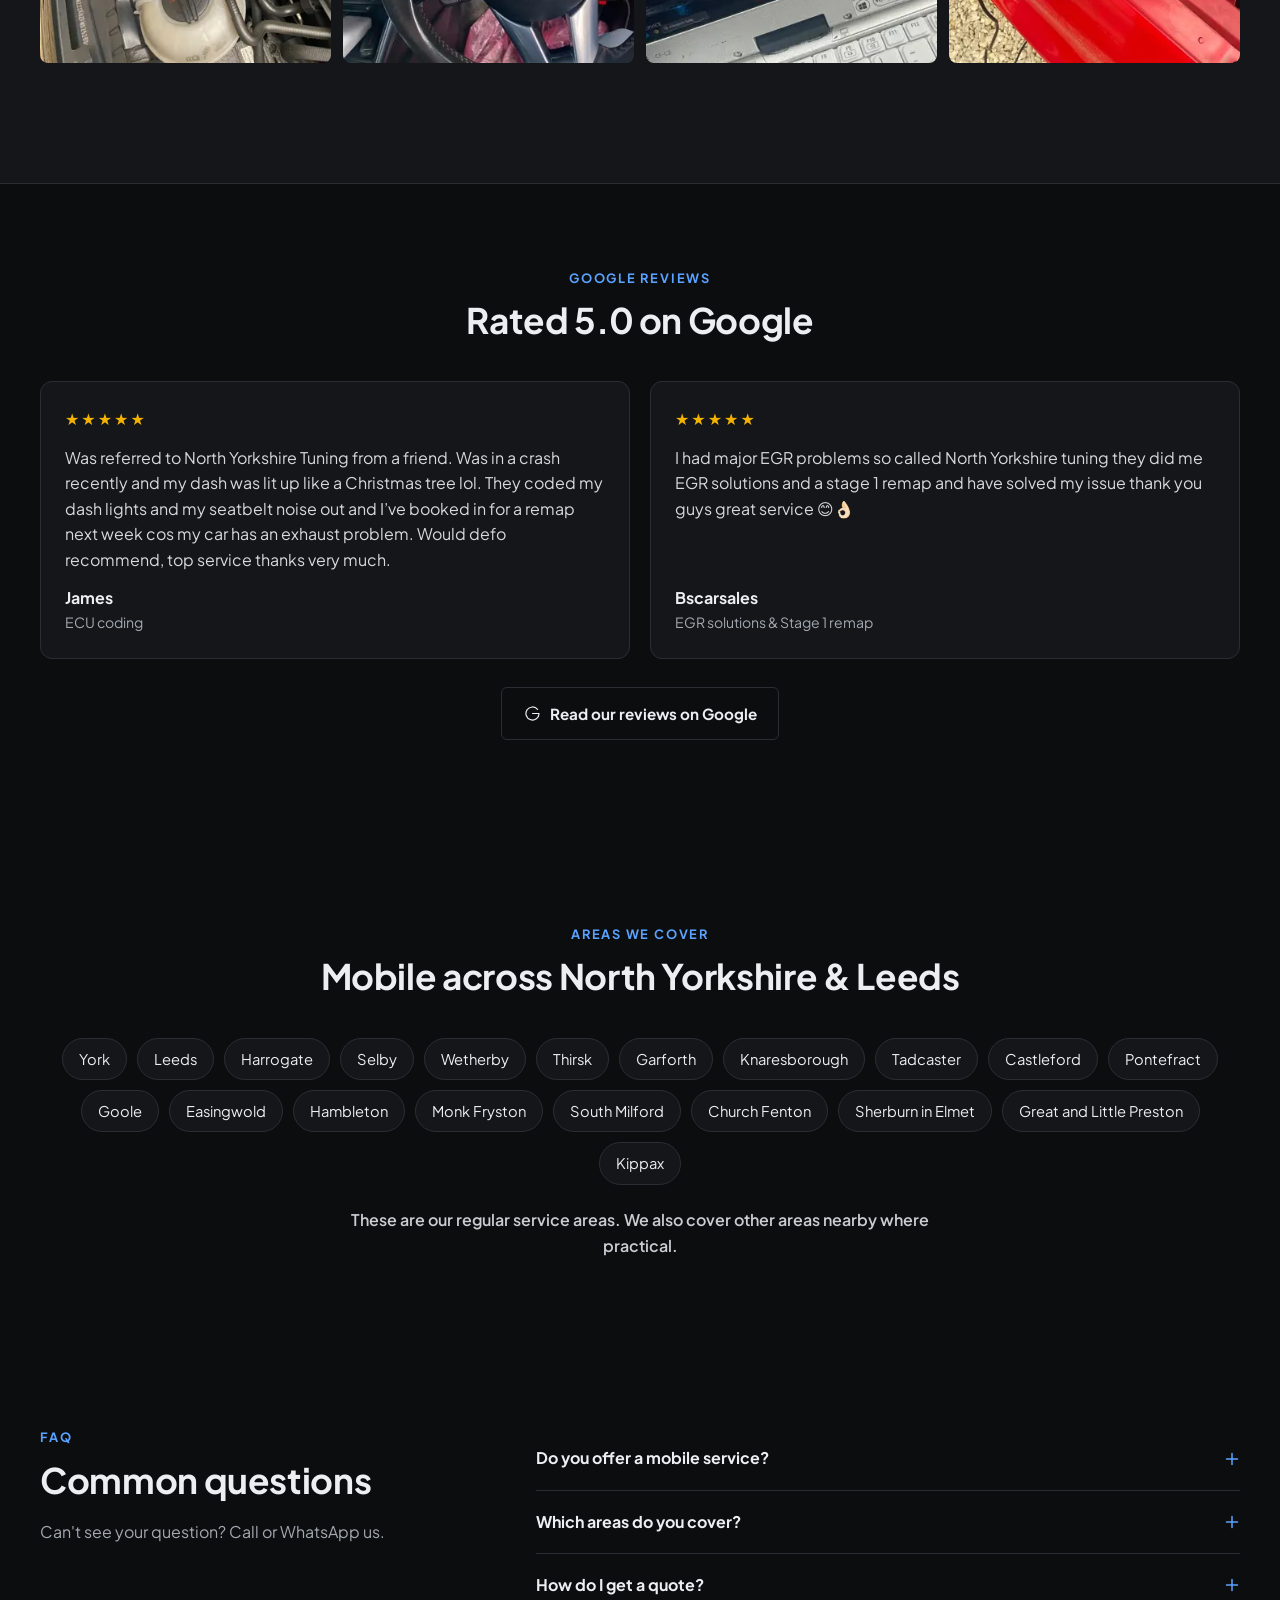
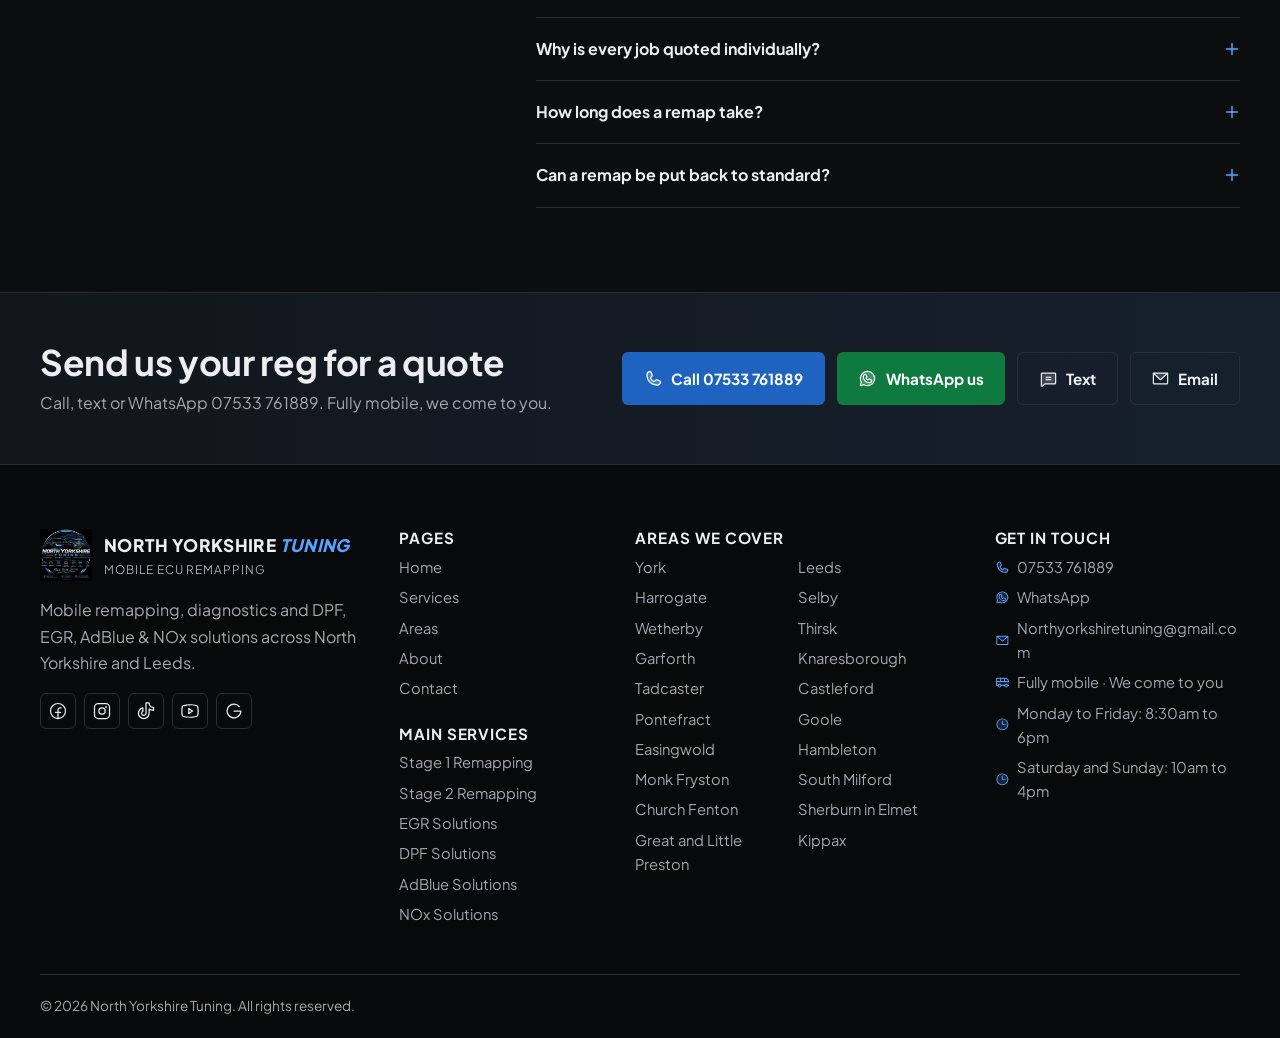
==== commit ff48a075: "Client changes: prices removed, 20 areas from GBP, new hero text, Pops & Bangs, Hard Cut Limiter, Ec" ====
--- a/index.html
+++ b/index.html
@@ -20,7 +20,7 @@
   <link rel="preload" as="image" href="assets/video/hero-poster.webp">
   <link rel="stylesheet" href="css/site.css">
   <script>document.documentElement.classList.add("js")</script>
-  <script type="application/ld+json">[{"@context": "https://schema.org", "@type": "AutomotiveBusiness", "name": "North Yorkshire Tuning", "url": "https://northyorkshiretuning.co.uk/", "logo": "https://northyorkshiretuning.co.uk/assets/img/logo-560.webp", "image": "https://northyorkshiretuning.co.uk/assets/img/logo-560.webp", "telephone": "+447533761889", "email": "Northyorkshiretuning@gmail.com", "priceRange": "££", "areaServed": ["North Yorkshire", "Leeds", "York", "Leeds", "Harrogate", "Selby", "Wetherby", "Thirsk", "Garforth", "Knaresborough", "Tadcaster", "Castleford", "Pontefract", "Goole", "Easingwold", "Hambleton", "Monk Fryston", "South Milford", "Church Fenton", "Sherburn in Elmet", "Great Preston", "Little Preston", "Kippax"], "openingHoursSpecification": [{"@type": "OpeningHoursSpecification", "dayOfWeek": ["Monday", "Tuesday", "Wednesday", "Thursday", "Friday"], "opens": "08:30", "closes": "18:00"}, {"@type": "OpeningHoursSpecification", "dayOfWeek": ["Saturday", "Sunday"], "opens": "10:00", "closes": "16:00"}], "aggregateRating": {"@type": "AggregateRating", "ratingValue": "5.0", "reviewCount": 2}, "sameAs": ["https://www.facebook.com/Northyorkshiretuning", "https://www.instagram.com/northyorkshiretuning/", "https://www.tiktok.com/@northyorkshiretuning", "https://youtube.com/@northyorkshiretuning", "https://share.google/MzNDLVQzTp25ivE5z"], "makesOffer": [{"@type": "Offer", "itemOffered": {"@type": "Service", "name": "Stage 1 Remapping"}}, {"@type": "Offer", "itemOffered": {"@type": "Service", "name": "Stage 2 Remapping"}}, {"@type": "Offer", "itemOffered": {"@type": "Service", "name": "EGR Solutions"}}, {"@type": "Offer", "itemOffered": {"@type": "Service", "name": "DPF Solutions"}}, {"@type": "Offer", "itemOffered": {"@type": "Service", "name": "AdBlue Solutions"}}, {"@type": "Offer", "itemOffered": {"@type": "Service", "name": "NOx Solutions"}}, {"@type": "Offer", "itemOffered": {"@type": "Service", "name": "Advanced Diagnostics"}}, {"@type": "Offer", "itemOffered": {"@type": "Service", "name": "ECU Coding"}}, {"@type": "Offer", "itemOffered": {"@type": "Service", "name": "ECU Programming"}}, {"@type": "Offer", "itemOffered": {"@type": "Service", "name": "ECU & TCU Cloning"}}, {"@type": "Offer", "itemOffered": {"@type": "Service", "name": "TCU Tuning"}}, {"@type": "Offer", "itemOffered": {"@type": "Service", "name": "Speed Limiter Removal"}}, {"@type": "Offer", "itemOffered": {"@type": "Service", "name": "Mileage Correction"}}, {"@type": "Offer", "itemOffered": {"@type": "Service", "name": "Other Emissions Software Solutions"}}]}, {"@context": "https://schema.org", "@type": "FAQPage", "mainEntity": [{"@type": "Question", "name": "Do you offer a mobile service?", "acceptedAnswer": {"@type": "Answer", "text": "Yes. Whether you're at home, at work or somewhere else, we come to you and carry out the work on site, anywhere across North Yorkshire and Leeds."}}, {"@type": "Question", "name": "Which areas do you cover?", "acceptedAnswer": {"@type": "Answer", "text": "York, Leeds, Harrogate, Selby, Wetherby, Thirsk, Tadcaster, Knaresborough, Castleford, Pontefract, Goole and the towns and villages around them."}}, {"@type": "Question", "name": "How much does a remap cost?", "acceptedAnswer": {"@type": "Answer", "text": "Stage 1 and Stage 2 remapping starts from £200. The price depends on your vehicle's make, model, engine and ECU type, so send us your registration."}}, {"@type": "Question", "name": "Why do prices vary?", "acceptedAnswer": {"@type": "Answer", "text": "Different vehicles need different tuning methods: OBD, bench or boot tuning. The method depends on the make, model, engine and ECU type."}}, {"@type": "Question", "name": "How long does a remap take?", "acceptedAnswer": {"@type": "Answer", "text": "Most OBD remaps take one to two hours. Bench and boot tuning take longer because the ECU is accessed directly."}}, {"@type": "Question", "name": "Can a remap be put back to standard?", "acceptedAnswer": {"@type": "Answer", "text": "Yes. We save your vehicle's original software before we make any changes. If for any reason you're not happy with how it drives after the tune, we can put it back to the original factory settings."}}]}]</script>
+  <script type="application/ld+json">[{"@context": "https://schema.org", "@type": "AutomotiveBusiness", "name": "North Yorkshire Tuning", "url": "https://northyorkshiretuning.co.uk/", "logo": "https://northyorkshiretuning.co.uk/assets/img/logo-560.webp", "image": "https://northyorkshiretuning.co.uk/assets/img/logo-560.webp", "telephone": "+447533761889", "email": "Northyorkshiretuning@gmail.com", "areaServed": ["North Yorkshire", "Leeds", "York", "Leeds", "Harrogate", "Selby", "Wetherby", "Thirsk", "Garforth", "Knaresborough", "Tadcaster", "Castleford", "Pontefract", "Goole", "Easingwold", "Hambleton", "Monk Fryston", "South Milford", "Church Fenton", "Sherburn in Elmet", "Great and Little Preston", "Kippax"], "openingHoursSpecification": [{"@type": "OpeningHoursSpecification", "dayOfWeek": ["Monday", "Tuesday", "Wednesday", "Thursday", "Friday"], "opens": "08:30", "closes": "18:00"}, {"@type": "OpeningHoursSpecification", "dayOfWeek": ["Saturday", "Sunday"], "opens": "10:00", "closes": "16:00"}], "aggregateRating": {"@type": "AggregateRating", "ratingValue": "5.0", "reviewCount": 2}, "sameAs": ["https://www.facebook.com/Northyorkshiretuning", "https://www.instagram.com/northyorkshiretuning/", "https://www.tiktok.com/@northyorkshiretuning", "https://youtube.com/@northyorkshiretuning", "https://share.google/MzNDLVQzTp25ivE5z"], "makesOffer": [{"@type": "Offer", "itemOffered": {"@type": "Service", "name": "Stage 1 Remapping"}}, {"@type": "Offer", "itemOffered": {"@type": "Service", "name": "Stage 2 Remapping"}}, {"@type": "Offer", "itemOffered": {"@type": "Service", "name": "EGR Solutions"}}, {"@type": "Offer", "itemOffered": {"@type": "Service", "name": "DPF Solutions"}}, {"@type": "Offer", "itemOffered": {"@type": "Service", "name": "AdBlue Solutions"}}, {"@type": "Offer", "itemOffered": {"@type": "Service", "name": "NOx Solutions"}}, {"@type": "Offer", "itemOffered": {"@type": "Service", "name": "Economy Remapping"}}, {"@type": "Offer", "itemOffered": {"@type": "Service", "name": "Pops & Bangs"}}, {"@type": "Offer", "itemOffered": {"@type": "Service", "name": "Hard Cut Limiter"}}, {"@type": "Offer", "itemOffered": {"@type": "Service", "name": "Advanced Diagnostics"}}, {"@type": "Offer", "itemOffered": {"@type": "Service", "name": "ECU Coding"}}, {"@type": "Offer", "itemOffered": {"@type": "Service", "name": "ECU Programming"}}, {"@type": "Offer", "itemOffered": {"@type": "Service", "name": "ECU & TCU Cloning"}}, {"@type": "Offer", "itemOffered": {"@type": "Service", "name": "TCU Tuning"}}, {"@type": "Offer", "itemOffered": {"@type": "Service", "name": "Speed Limiter Removal"}}, {"@type": "Offer", "itemOffered": {"@type": "Service", "name": "Mileage Correction"}}, {"@type": "Offer", "itemOffered": {"@type": "Service", "name": "Other Emissions Software Solutions"}}]}, {"@context": "https://schema.org", "@type": "FAQPage", "mainEntity": [{"@type": "Question", "name": "Do you offer a mobile service?", "acceptedAnswer": {"@type": "Answer", "text": "Yes. Whether you're at home, at work or somewhere else, we come to you and carry out the work on site, anywhere across North Yorkshire and Leeds."}}, {"@type": "Question", "name": "Which areas do you cover?", "acceptedAnswer": {"@type": "Answer", "text": "Our regular service areas include York, Leeds, Harrogate, Selby, Wetherby, Thirsk, Tadcaster, Knaresborough, Castleford, Pontefract, Goole and the villages around them. We also cover other areas nearby where practical."}}, {"@type": "Question", "name": "How do I get a quote?", "acceptedAnswer": {"@type": "Answer", "text": "Call, text or WhatsApp us your registration and what you need. The price depends on your vehicle's make, model, engine and ECU type, so we quote each job individually."}}, {"@type": "Question", "name": "Why is every job quoted individually?", "acceptedAnswer": {"@type": "Answer", "text": "Different vehicles need different tuning methods: OBD, bench or boot tuning. The method depends on the make, model, engine and ECU type."}}, {"@type": "Question", "name": "How long does a remap take?", "acceptedAnswer": {"@type": "Answer", "text": "Most OBD remaps take one to two hours. Bench and boot tuning take longer because the ECU is accessed directly."}}, {"@type": "Question", "name": "Can a remap be put back to standard?", "acceptedAnswer": {"@type": "Answer", "text": "Yes. We save your vehicle's original software before we make any changes. If for any reason you're not happy with how it drives after the tune, we can put it back to the original factory settings."}}]}]</script>
 </head>
 <body>
   <svg width="0" height="0" style="position:absolute" aria-hidden="true"><symbol id="i-phone-duotone" viewBox="0 0 256 256"><g fill="currentColor"><path d="M223.94 174.08A48.33 48.33 0 0 1 176 216A136 136 0 0 1 40 80a48.33 48.33 0 0 1 41.92-47.94a8 8 0 0 1 8.3 4.8l21.13 47.2a8 8 0 0 1-.66 7.53L89.32 117a7.93 7.93 0 0 0-.54 7.81c8.27 16.93 25.77 34.22 42.75 42.41a7.92 7.92 0 0 0 7.83-.59l25-21.3a8 8 0 0 1 7.59-.69l47.16 21.13a8 8 0 0 1 4.83 8.31" opacity=".2"/><path d="m222.37 158.46l-47.11-21.11l-.13-.06a16 16 0 0 0-15.17 1.4a8 8 0 0 0-.75.56L134.87 160c-15.42-7.49-31.34-23.29-38.83-38.51l20.78-24.71c.2-.25.39-.5.57-.77a16 16 0 0 0 1.32-15.06v-.12L97.54 33.64a16 16 0 0 0-16.62-9.52A56.26 56.26 0 0 0 32 80c0 79.4 64.6 144 144 144a56.26 56.26 0 0 0 55.88-48.92a16 16 0 0 0-9.51-16.62M176 208A128.14 128.14 0 0 1 48 80a40.2 40.2 0 0 1 34.87-40a.6.6 0 0 0 0 .12l21 47l-20.67 24.74a6 6 0 0 0-.57.77a16 16 0 0 0-1 15.7c9.06 18.53 27.73 37.06 46.46 46.11a16 16 0 0 0 15.75-1.14a8 8 0 0 0 .74-.56L168.89 152l47 21.05h.11A40.21 40.21 0 0 1 176 208"/></g></symbol><symbol id="i-whatsapp-logo-duotone" viewBox="0 0 256 256"><g fill="currentColor"><path d="M128 32a96 96 0 0 0-83.11 144.07l-12.47 37.39a8 8 0 0 0 10.12 10.12l37.39-12.47A96 96 0 1 0 128 32m24 152a80 80 0 0 1-80-80a32 32 0 0 1 32-32l16 32l-12.32 18.47a48.2 48.2 0 0 0 25.85 25.85L152 136l32 16a32 32 0 0 1-32 32" opacity=".2"/><path d="m187.58 144.84l-32-16a8 8 0 0 0-8 .5l-14.69 9.8a40.55 40.55 0 0 1-16-16l9.8-14.69a8 8 0 0 0 .5-8l-16-32A8 8 0 0 0 104 64a40 40 0 0 0-40 40a88.1 88.1 0 0 0 88 88a40 40 0 0 0 40-40a8 8 0 0 0-4.42-7.16M152 176a72.08 72.08 0 0 1-72-72a24 24 0 0 1 19.29-23.54l11.48 23L101 118a8 8 0 0 0-.73 7.51a56.47 56.47 0 0 0 30.15 30.15A8 8 0 0 0 138 155l14.62-9.74l23 11.48A24 24 0 0 1 152 176M128 24a104 104 0 0 0-91.82 152.88l-11.35 34.05a16 16 0 0 0 20.24 20.24l34.05-11.35A104 104 0 1 0 128 24m0 192a87.87 87.87 0 0 1-44.06-11.81a8 8 0 0 0-6.54-.67L40 216l12.47-37.4a8 8 0 0 0-.66-6.54A88 88 0 1 1 128 216"/></g></symbol><symbol id="i-chat-text-duotone" viewBox="0 0 256 256"><g fill="currentColor"><path d="M224 64v128a8 8 0 0 1-8 8H80l-34.85 30.11A8 8 0 0 1 32 224V64a8 8 0 0 1 8-8h176a8 8 0 0 1 8 8" opacity=".2"/><path d="M216 48H40a16 16 0 0 0-16 16v160a15.85 15.85 0 0 0 9.24 14.5A16.1 16.1 0 0 0 40 240a15.9 15.9 0 0 0 10.25-3.78l.09-.07L83 208h133a16 16 0 0 0 16-16V64a16 16 0 0 0-16-16m0 144H80a8 8 0 0 0-5.23 1.95L40 224V64h176ZM88 112a8 8 0 0 1 8-8h64a8 8 0 0 1 0 16H96a8 8 0 0 1-8-8m0 32a8 8 0 0 1 8-8h64a8 8 0 1 1 0 16H96a8 8 0 0 1-8-8"/></g></symbol><symbol id="i-envelope-simple-duotone" viewBox="0 0 256 256"><g fill="currentColor"><path d="m224 56l-96 88l-96-88Z" opacity=".2"/><path d="M224 48H32a8 8 0 0 0-8 8v136a16 16 0 0 0 16 16h176a16 16 0 0 0 16-16V56a8 8 0 0 0-8-8m-20.57 16L128 133.15L52.57 64ZM216 192H40V74.19l82.59 75.71a8 8 0 0 0 10.82 0L216 74.19z"/></g></symbol><symbol id="i-facebook-logo" viewBox="0 0 256 256"><path fill="currentColor" d="M128 24a104 104 0 1 0 104 104A104.11 104.11 0 0 0 128 24m8 191.63V152h24a8 8 0 0 0 0-16h-24v-24a16 16 0 0 1 16-16h16a8 8 0 0 0 0-16h-16a32 32 0 0 0-32 32v24H96a8 8 0 0 0 0 16h24v63.63a88 88 0 1 1 16 0"/></symbol><symbol id="i-instagram-logo" viewBox="0 0 256 256"><path fill="currentColor" d="M128 80a48 48 0 1 0 48 48a48.05 48.05 0 0 0-48-48m0 80a32 32 0 1 1 32-32a32 32 0 0 1-32 32m48-136H80a56.06 56.06 0 0 0-56 56v96a56.06 56.06 0 0 0 56 56h96a56.06 56.06 0 0 0 56-56V80a56.06 56.06 0 0 0-56-56m40 152a40 40 0 0 1-40 40H80a40 40 0 0 1-40-40V80a40 40 0 0 1 40-40h96a40 40 0 0 1 40 40ZM192 76a12 12 0 1 1-12-12a12 12 0 0 1 12 12"/></symbol><symbol id="i-tiktok-logo" viewBox="0 0 256 256"><path fill="currentColor" d="M224 72a48.05 48.05 0 0 1-48-48a8 8 0 0 0-8-8h-40a8 8 0 0 0-8 8v132a20 20 0 1 1-28.57-18.08a8 8 0 0 0 4.57-7.23V88a8 8 0 0 0-9.4-7.88C50.91 86.48 24 119.1 24 156a76 76 0 0 0 152 0v-39.71A103.25 103.25 0 0 0 224 128a8 8 0 0 0 8-8V80a8 8 0 0 0-8-8m-8 39.64a87.2 87.2 0 0 1-43.33-16.15A8 8 0 0 0 160 102v54a60 60 0 0 1-120 0c0-25.9 16.64-49.13 40-57.6v27.67A36 36 0 1 0 136 156V32h24.5A64.14 64.14 0 0 0 216 87.5Z"/></symbol><symbol id="i-youtube-logo" viewBox="0 0 256 256"><path fill="currentColor" d="m164.44 121.34l-48-32A8 8 0 0 0 104 96v64a8 8 0 0 0 12.44 6.66l48-32a8 8 0 0 0 0-13.32M120 145.05V111l25.58 17Zm114.33-75.53a24 24 0 0 0-14.49-16.4C185.56 39.88 131 40 128 40s-57.56-.12-91.84 13.12a24 24 0 0 0-14.49 16.4C19.08 79.5 16 97.74 16 128s3.08 48.5 5.67 58.48a24 24 0 0 0 14.49 16.41C69 215.56 120.4 216 127.34 216h1.32c6.94 0 58.37-.44 91.18-13.11a24 24 0 0 0 14.49-16.41c2.59-10 5.67-28.22 5.67-58.48s-3.08-48.5-5.67-58.48m-15.49 113a8 8 0 0 1-4.77 5.49c-31.65 12.22-85.48 12-86 12H128c-.54 0-54.33.2-86-12a8 8 0 0 1-4.77-5.49C34.8 173.39 32 156.57 32 128s2.8-45.39 5.16-54.47A8 8 0 0 1 41.93 68c30.52-11.79 81.66-12 85.85-12h.27c.54 0 54.38-.18 86 12a8 8 0 0 1 4.77 5.49C221.2 82.61 224 99.43 224 128s-2.8 45.39-5.16 54.47Z"/></symbol><symbol id="i-google-logo" viewBox="0 0 256 256"><path fill="currentColor" d="M224 128a96 96 0 1 1-21.95-61.09a8 8 0 1 1-12.33 10.18A80 80 0 1 0 207.6 136H128a8 8 0 0 1 0-16h88a8 8 0 0 1 8 8"/></symbol><symbol id="i-map-pin-duotone" viewBox="0 0 256 256"><g fill="currentColor"><path d="M128 24a80 80 0 0 0-80 80c0 72 80 128 80 128s80-56 80-128a80 80 0 0 0-80-80m0 112a32 32 0 1 1 32-32a32 32 0 0 1-32 32" opacity=".2"/><path d="M128 64a40 40 0 1 0 40 40a40 40 0 0 0-40-40m0 64a24 24 0 1 1 24-24a24 24 0 0 1-24 24m0-112a88.1 88.1 0 0 0-88 88c0 31.4 14.51 64.68 42 96.25a254.2 254.2 0 0 0 41.45 38.3a8 8 0 0 0 9.18 0a254.2 254.2 0 0 0 41.37-38.3c27.45-31.57 42-64.85 42-96.25a88.1 88.1 0 0 0-88-88m0 206c-16.53-13-72-60.75-72-118a72 72 0 0 1 144 0c0 57.23-55.47 105-72 118"/></g></symbol><symbol id="i-shield-check-duotone" viewBox="0 0 256 256"><g fill="currentColor"><path d="M216 56v56c0 96-88 120-88 120s-88-24-88-120V56a8 8 0 0 1 8-8h160a8 8 0 0 1 8 8" opacity=".2"/><path d="M208 40H48a16 16 0 0 0-16 16v56c0 52.72 25.52 84.67 46.93 102.19c23.06 18.86 46 25.26 47 25.53a8 8 0 0 0 4.2 0c1-.27 23.91-6.67 47-25.53C198.48 196.67 224 164.72 224 112V56a16 16 0 0 0-16-16m0 72c0 37.07-13.66 67.16-40.6 89.42a129.3 129.3 0 0 1-39.4 22.2a128.3 128.3 0 0 1-38.92-21.81C61.82 179.51 48 149.3 48 112V56h160ZM82.34 141.66a8 8 0 0 1 11.32-11.32L112 148.69l50.34-50.35a8 8 0 0 1 11.32 11.32l-56 56a8 8 0 0 1-11.32 0Z"/></g></symbol><symbol id="i-floppy-disk-duotone" viewBox="0 0 256 256"><g fill="currentColor"><path d="M216 83.31V208a8 8 0 0 1-8 8h-32v-64a8 8 0 0 0-8-8H88a8 8 0 0 0-8 8v64H48a8 8 0 0 1-8-8V48a8 8 0 0 1 8-8h124.69a8 8 0 0 1 5.65 2.34l35.32 35.32a8 8 0 0 1 2.34 5.65" opacity=".2"/><path d="M219.31 72L184 36.69A15.86 15.86 0 0 0 172.69 32H48a16 16 0 0 0-16 16v160a16 16 0 0 0 16 16h160a16 16 0 0 0 16-16V83.31A15.86 15.86 0 0 0 219.31 72M168 208H88v-56h80Zm40 0h-24v-56a16 16 0 0 0-16-16H88a16 16 0 0 0-16 16v56H48V48h124.69L208 83.31ZM160 72a8 8 0 0 1-8 8H96a8 8 0 0 1 0-16h56a8 8 0 0 1 8 8"/></g></symbol><symbol id="i-van-duotone" viewBox="0 0 256 256"><g fill="currentColor"><path d="M248 112v64a8 8 0 0 1-8 8h-24a24 24 0 0 0-48 0h-64a24 24 0 0 0-48 0H32a8 8 0 0 1-8-8v-64Z" opacity=".2"/><path d="m254.07 106.79l-45.54-53.06A16 16 0 0 0 196.26 48H32a16 16 0 0 0-16 16v112a16 16 0 0 0 16 16h17a32 32 0 0 0 62 0h50a32 32 0 0 0 62 0h17a16 16 0 0 0 16-16v-64a8 8 0 0 0-1.93-5.21M230.59 104H176V64h20.26ZM104 104V64h56v40ZM88 64v40H32V64Zm-8 136a16 16 0 1 1 16-16a16 16 0 0 1-16 16m112 0a16 16 0 1 1 16-16a16 16 0 0 1-16 16m31-24a32 32 0 0 0-62 0h-50a32 32 0 0 0-62 0H32v-56h208v56Z"/></g></symbol><symbol id="i-gauge-duotone" viewBox="0 0 256 256"><g fill="currentColor"><path d="M232 152v24a8 8 0 0 1-8 8H32a8 8 0 0 1-8-8v-22.87C24 95.65 70.15 48.2 127.63 48A104 104 0 0 1 232 152" opacity=".2"/><path d="M207.06 72.67A111.24 111.24 0 0 0 128 40h-.4C66.07 40.21 16 91 16 153.13V176a16 16 0 0 0 16 16h192a16 16 0 0 0 16-16v-24a111.25 111.25 0 0 0-32.94-79.33M224 176H119.71l54.76-75.3a8 8 0 0 0-12.94-9.42L99.92 176H32v-22.87c0-3.08.15-6.12.43-9.13H56a8 8 0 0 0 0-16H35.27c10.32-38.86 44-68.24 84.73-71.66V80a8 8 0 0 0 16 0V56.33A96.14 96.14 0 0 1 221 128h-21a8 8 0 0 0 0 16h23.67c.21 2.65.33 5.31.33 8Z"/></g></symbol><symbol id="i-lightning-duotone" viewBox="0 0 256 256"><g fill="currentColor"><path d="m96 240l16-80l-64-24L160 16l-16 80l64 24Z" opacity=".2"/><path d="M215.79 118.17a8 8 0 0 0-5-5.66L153.18 90.9l14.66-73.33a8 8 0 0 0-13.69-7l-112 120a8 8 0 0 0 3 13l57.63 21.61l-14.62 73.25a8 8 0 0 0 13.69 7l112-120a8 8 0 0 0 1.94-7.26M109.37 214l10.47-52.38a8 8 0 0 0-5-9.06L62 132.71l84.62-90.66l-10.46 52.38a8 8 0 0 0 5 9.06l52.8 19.8Z"/></g></symbol><symbol id="i-arrows-clockwise-duotone" viewBox="0 0 256 256"><g fill="currentColor"><path d="M216 128a88 88 0 1 1-88-88a88 88 0 0 1 88 88" opacity=".2"/><path d="M224 48v48a8 8 0 0 1-8 8h-48a8 8 0 0 1 0-16h28.69l-14.63-14.63a79.56 79.56 0 0 0-56.13-23.43h-.45a79.52 79.52 0 0 0-55.89 22.77a8 8 0 0 1-11.18-11.44a96 96 0 0 1 135 .79L208 76.69V48a8 8 0 0 1 16 0m-37.59 135.29a80 80 0 0 1-112.47-.66L59.31 168H88a8 8 0 0 0 0-16H40a8 8 0 0 0-8 8v48a8 8 0 0 0 16 0v-28.69l14.63 14.63A95.43 95.43 0 0 0 130 222.06h.53a95.36 95.36 0 0 0 67.07-27.33a8 8 0 0 0-11.18-11.44Z"/></g></symbol><symbol id="i-wind-duotone" viewBox="0 0 256 256"><g fill="currentColor"><path d="M120 96a24 24 0 1 1 24-24a24 24 0 0 1-24 24m88-16a24 24 0 1 0 24 24a24 24 0 0 0-24-24m-56 80a24 24 0 1 0 24 24a24 24 0 0 0-24-24" opacity=".2"/><path d="M184 184a32 32 0 0 1-32 32c-13.7 0-26.95-8.93-31.5-21.22a8 8 0 0 1 15-5.56C137.74 195.27 145 200 152 200a16 16 0 0 0 0-32H40a8 8 0 0 1 0-16h112a32 32 0 0 1 32 32m-64-80a32 32 0 0 0 0-64c-13.7 0-26.95 8.93-31.5 21.22a8 8 0 0 0 15 5.56C105.74 60.73 113 56 120 56a16 16 0 0 1 0 32H24a8 8 0 0 0 0 16Zm88-32c-13.7 0-26.95 8.93-31.5 21.22a8 8 0 0 0 15 5.56C193.74 92.73 201 88 208 88a16 16 0 0 1 0 32H32a8 8 0 0 0 0 16h176a32 32 0 0 0 0-64"/></g></symbol><symbol id="i-drop-duotone" viewBox="0 0 256 256"><g fill="currentColor"><path d="M208 144a80 80 0 0 1-160 0c0-72 80-128 80-128s80 56 80 128" opacity=".2"/><path d="M174 47.75a254.2 254.2 0 0 0-41.45-38.3a8 8 0 0 0-9.18 0A254.2 254.2 0 0 0 82 47.75C54.51 79.32 40 112.6 40 144a88 88 0 0 0 176 0c0-31.4-14.51-64.68-42-96.25M128 216a72.08 72.08 0 0 1-72-72c0-57.23 55.47-105 72-118c16.53 13 72 60.75 72 118a72.08 72.08 0 0 1-72 72m55.89-62.66a57.6 57.6 0 0 1-46.56 46.55a9 9 0 0 1-1.33.11a8 8 0 0 1-1.32-15.89c16.57-2.79 30.63-16.85 33.44-33.45a8 8 0 0 1 15.78 2.68Z"/></g></symbol><symbol id="i-flask-duotone" viewBox="0 0 256 256"><g fill="currentColor"><path d="M208 216H48a8 8 0 0 1-6.86-12.12l30.48-50.8c13.23-2.48 32-1.41 56.37 10.92c32.25 16.33 54.75 12.91 67.5 7.65l19.34 32.23A8 8 0 0 1 208 216" opacity=".2"/><path d="M221.69 199.77L160 96.92V40h8a8 8 0 0 0 0-16H88a8 8 0 0 0 0 16h8v56.92L34.31 199.77A16 16 0 0 0 48 224h160a16 16 0 0 0 13.72-24.23Zm-110.83-96.52a7.93 7.93 0 0 0 1.14-4.11V40h32v59.14a7.93 7.93 0 0 0 1.14 4.11L183.36 167c-12 2.37-29.07 1.37-51.75-10.11c-15.91-8.05-31.05-12.32-45.22-12.81ZM48 208l28.54-47.58c14.25-1.73 30.31 1.85 47.82 10.72c19 9.61 35 12.88 48 12.88a69.9 69.9 0 0 0 19.55-2.7L208 208Z"/></g></symbol><symbol id="i-gear-six-duotone" viewBox="0 0 256 256"><g fill="currentColor"><path d="m230.1 108.76l-31.85-18.14c-.64-1.16-1.31-2.29-2-3.41l-.12-36A104.6 104.6 0 0 0 162 32l-32 17.89h-4L94 32a104.6 104.6 0 0 0-34.11 19.25l-.16 36c-.7 1.12-1.37 2.26-2 3.41l-31.84 18.1a99.2 99.2 0 0 0 0 38.46l31.85 18.14c.64 1.16 1.31 2.29 2 3.41l.12 36A104.6 104.6 0 0 0 94 224l32-17.87h4L162 224a104.6 104.6 0 0 0 34.08-19.25l.16-36c.7-1.12 1.37-2.26 2-3.41l31.84-18.1a99.2 99.2 0 0 0 .02-38.48M128 168a40 40 0 1 1 40-40a40 40 0 0 1-40 40" opacity=".2"/><path d="M128 80a48 48 0 1 0 48 48a48.05 48.05 0 0 0-48-48m0 80a32 32 0 1 1 32-32a32 32 0 0 1-32 32m109.94-52.79a8 8 0 0 0-3.89-5.4l-29.83-17l-.12-33.62a8 8 0 0 0-2.83-6.08a111.9 111.9 0 0 0-36.72-20.67a8 8 0 0 0-6.46.59L128 41.85L97.88 25a8 8 0 0 0-6.47-.6a111.9 111.9 0 0 0-36.68 20.75a8 8 0 0 0-2.83 6.07l-.15 33.65l-29.83 17a8 8 0 0 0-3.89 5.4a106.5 106.5 0 0 0 0 41.56a8 8 0 0 0 3.89 5.4l29.83 17l.12 33.63a8 8 0 0 0 2.83 6.08a111.9 111.9 0 0 0 36.72 20.67a8 8 0 0 0 6.46-.59L128 214.15L158.12 231a7.9 7.9 0 0 0 3.9 1a8.1 8.1 0 0 0 2.57-.42a112.1 112.1 0 0 0 36.68-20.73a8 8 0 0 0 2.83-6.07l.15-33.65l29.83-17a8 8 0 0 0 3.89-5.4a106.5 106.5 0 0 0-.03-41.52m-15 34.91l-28.57 16.25a8 8 0 0 0-3 3c-.58 1-1.19 2.06-1.81 3.06a7.94 7.94 0 0 0-1.22 4.21l-.15 32.25a95.9 95.9 0 0 1-25.37 14.3L134 199.13a8 8 0 0 0-3.91-1h-3.83a8.1 8.1 0 0 0-4.1 1l-28.84 16.1A96 96 0 0 1 67.88 201l-.11-32.2a8 8 0 0 0-1.22-4.22c-.62-1-1.23-2-1.8-3.06a8.1 8.1 0 0 0-3-3.06l-28.6-16.29a90.5 90.5 0 0 1 0-28.26l28.52-16.28a8 8 0 0 0 3-3c.58-1 1.19-2.06 1.81-3.06a7.94 7.94 0 0 0 1.22-4.21l.15-32.25a95.9 95.9 0 0 1 25.37-14.3L122 56.87a8 8 0 0 0 4.1 1h3.64a8 8 0 0 0 4.1-1l28.84-16.1A96 96 0 0 1 188.12 55l.11 32.2a8 8 0 0 0 1.22 4.22c.62 1 1.23 2 1.8 3.06a8.1 8.1 0 0 0 3 3.06l28.6 16.29a90.5 90.5 0 0 1 .05 28.29Z"/></g></symbol><symbol id="i-speedometer-duotone" viewBox="0 0 256 256"><g fill="currentColor"><path d="M232 152a103.9 103.9 0 0 1-5.9 34.63a8 8 0 0 1-7.57 5.37H37.46a8.05 8.05 0 0 1-7.57-5.41a104 104 0 0 1-5.89-35.4C24.44 94 71.73 47.49 129 48a104 104 0 0 1 103 104" opacity=".2"/><path d="m114.34 154.34l96-96a8 8 0 0 1 11.32 11.32l-96 96a8 8 0 0 1-11.32-11.32M128 88a63.9 63.9 0 0 1 20.44 3.33a8 8 0 1 0 5.11-15.16a80 80 0 0 0-105.06 84.71a8 8 0 0 0 7.94 7.12c.29 0 .59 0 .89-.05a8 8 0 0 0 7.07-8.83A65 65 0 0 1 64 152a64.07 64.07 0 0 1 64-64m99.74 13a8 8 0 0 0-14.24 7.3a96.27 96.27 0 0 1 5 75.71l-181.1-.07A96.24 96.24 0 0 1 128 56h.88a95 95 0 0 1 42.82 10.5a8 8 0 1 0 7.3-14.23A110.8 110.8 0 0 0 129 40h-1A112.05 112.05 0 0 0 22.35 189.25A16.07 16.07 0 0 0 37.46 200h181.07a16 16 0 0 0 15.11-10.71a112.35 112.35 0 0 0-5.9-88.3Z"/></g></symbol><symbol id="i-magnifying-glass-duotone" viewBox="0 0 256 256"><g fill="currentColor"><path d="M192 112a80 80 0 1 1-80-80a80 80 0 0 1 80 80" opacity=".2"/><path d="m229.66 218.34l-50.06-50.06a88.21 88.21 0 1 0-11.32 11.31l50.06 50.07a8 8 0 0 0 11.32-11.32M40 112a72 72 0 1 1 72 72a72.08 72.08 0 0 1-72-72"/></g></symbol><symbol id="i-code-duotone" viewBox="0 0 256 256"><g fill="currentColor"><path d="m240 128l-48 40H64l-48-40l48-40h128Z" opacity=".2"/><path d="M69.12 94.15L28.5 128l40.62 33.85a8 8 0 1 1-10.24 12.29l-48-40a8 8 0 0 1 0-12.29l48-40a8 8 0 0 1 10.24 12.3m176 27.7l-48-40a8 8 0 1 0-10.24 12.3L227.5 128l-40.62 33.85a8 8 0 1 0 10.24 12.29l48-40a8 8 0 0 0 0-12.29m-82.39-89.37a8 8 0 0 0-10.25 4.79l-64 176a8 8 0 0 0 4.79 10.26A8.1 8.1 0 0 0 96 224a8 8 0 0 0 7.52-5.27l64-176a8 8 0 0 0-4.79-10.25"/></g></symbol><symbol id="i-cpu-duotone" viewBox="0 0 256 256"><g fill="currentColor"><path d="M200 48H56a8 8 0 0 0-8 8v144a8 8 0 0 0 8 8h144a8 8 0 0 0 8-8V56a8 8 0 0 0-8-8m-48 104h-48v-48h48Z" opacity=".2"/><path d="M152 96h-48a8 8 0 0 0-8 8v48a8 8 0 0 0 8 8h48a8 8 0 0 0 8-8v-48a8 8 0 0 0-8-8m-8 48h-32v-32h32Zm88 0h-16v-32h16a8 8 0 0 0 0-16h-16V56a16 16 0 0 0-16-16h-40V24a8 8 0 0 0-16 0v16h-32V24a8 8 0 0 0-16 0v16H56a16 16 0 0 0-16 16v40H24a8 8 0 0 0 0 16h16v32H24a8 8 0 0 0 0 16h16v40a16 16 0 0 0 16 16h40v16a8 8 0 0 0 16 0v-16h32v16a8 8 0 0 0 16 0v-16h40a16 16 0 0 0 16-16v-40h16a8 8 0 0 0 0-16m-32 56H56V56h144z"/></g></symbol><symbol id="i-copy-duotone" viewBox="0 0 256 256"><g fill="currentColor"><path d="M216 40v128h-48V88H88V40Z" opacity=".2"/><path d="M216 32H88a8 8 0 0 0-8 8v40H40a8 8 0 0 0-8 8v128a8 8 0 0 0 8 8h128a8 8 0 0 0 8-8v-40h40a8 8 0 0 0 8-8V40a8 8 0 0 0-8-8m-56 176H48V96h112Zm48-48h-32V88a8 8 0 0 0-8-8H96V48h112Z"/></g></symbol><symbol id="i-hash-duotone" viewBox="0 0 256 256"><g fill="currentColor"><path d="m165.82 96l-11.64 64h-64l11.64-64Z" opacity=".2"/><path d="M224 88h-48.6l8.47-46.57a8 8 0 0 0-15.74-2.86l-9 49.43H111.4l8.47-46.57a8 8 0 0 0-15.74-2.86L95.14 88H48a8 8 0 0 0 0 16h44.23l-8.73 48H32a8 8 0 0 0 0 16h48.6l-8.47 46.57a8 8 0 0 0 6.44 9.3A8 8 0 0 0 80 224a8 8 0 0 0 7.86-6.57l9-49.43h47.74l-8.47 46.57a8 8 0 0 0 6.44 9.3a8 8 0 0 0 1.43.13a8 8 0 0 0 7.86-6.57l9-49.43H208a8 8 0 0 0 0-16h-44.23l8.73-48H224a8 8 0 0 0 0-16m-76.5 64H99.77l8.73-48h47.73Z"/></g></symbol><symbol id="i-plugs-connected-duotone" viewBox="0 0 256 256"><g fill="currentColor"><path d="m185 127l-58 58a24 24 0 0 1-33.94 0L71 162.91A24 24 0 0 1 71 129l58-58a24 24 0 0 1 33.94 0L185 93.09a24 24 0 0 1 0 33.91" opacity=".2"/><path d="M237.66 18.34a8 8 0 0 0-11.32 0l-52.4 52.41l-5.37-5.38a32.05 32.05 0 0 0-45.26 0L100 88.69l-6.34-6.35a8 8 0 0 0-11.32 11.32l6.35 6.34l-23.32 23.31a32 32 0 0 0 0 45.26l5.38 5.37l-52.41 52.4a8 8 0 0 0 11.32 11.32l52.4-52.41l5.37 5.38a32.06 32.06 0 0 0 45.26 0L156 167.31l6.34 6.35a8 8 0 0 0 11.32-11.32l-6.35-6.34l23.32-23.31a32 32 0 0 0 0-45.26l-5.38-5.37l52.41-52.4a8 8 0 0 0 0-11.32m-116.29 161a16 16 0 0 1-22.62 0l-22.06-22.09a16 16 0 0 1 0-22.62L100 111.31L144.69 156Zm57.94-57.94L156 144.69L111.31 100l23.32-23.31a16 16 0 0 1 22.62 0l22.06 22a16 16 0 0 1 0 22.63ZM88.57 35a8 8 0 0 1 14.86-6l8 20a8 8 0 0 1-14.86 6Zm-64 58A8 8 0 0 1 35 88.57l20 8a8 8 0 0 1-6 14.86l-20-8A8 8 0 0 1 24.57 93m206.86 70a8 8 0 0 1-10.4 4.46l-20-8a8 8 0 1 1 5.97-14.89l20 8a8 8 0 0 1 4.43 10.43m-64 58.06a8 8 0 0 1-14.86 5.94l-8-20a8 8 0 0 1 14.86-6Z"/></g></symbol><symbol id="i-circuitry-duotone" viewBox="0 0 256 256"><g fill="currentColor"><path d="M208 40H48a8 8 0 0 0-8 8v160a8 8 0 0 0 8 8h160a8 8 0 0 0 8-8V48a8 8 0 0 0-8-8M88 184a16 16 0 1 1 16-16a16 16 0 0 1-16 16m80-64a16 16 0 1 1 16-16a16 16 0 0 1-16 16" opacity=".2"/><path d="M208 32H48a16 16 0 0 0-16 16v160a16 16 0 0 0 16 16h160a16 16 0 0 0 16-16V48a16 16 0 0 0-16-16M88 160a8 8 0 1 1-8 8a8 8 0 0 1 8-8M48 48h32v97.38a24 24 0 1 0 16 0v-30.07l48 48V208H48Zm160 160h-48v-48a8 8 0 0 0-2.34-5.66L96 92.69V48h32v24a8 8 0 0 0 2.34 5.66l16 16A23.74 23.74 0 0 0 144 104a24 24 0 1 0 24-24a23.74 23.74 0 0 0-10.34 2.35L144 68.69V48h64zM168 96a8 8 0 1 1-8 8a8 8 0 0 1 8-8"/></g></symbol><symbol id="i-check-circle-fill" viewBox="0 0 256 256"><path fill="currentColor" d="M128 24a104 104 0 1 0 104 104A104.11 104.11 0 0 0 128 24m45.66 85.66l-56 56a8 8 0 0 1-11.32 0l-24-24a8 8 0 0 1 11.32-11.32L112 148.69l50.34-50.35a8 8 0 0 1 11.32 11.32"/></symbol><symbol id="i-arrow-right-bold" viewBox="0 0 256 256"><path fill="currentColor" d="m224.49 136.49l-72 72a12 12 0 0 1-17-17L187 140H40a12 12 0 0 1 0-24h147l-51.49-51.52a12 12 0 0 1 17-17l72 72a12 12 0 0 1-.02 17.01"/></symbol><symbol id="i-arrow-up-right-bold" viewBox="0 0 256 256"><path fill="currentColor" d="M204 64v104a12 12 0 0 1-24 0V93L72.49 200.49a12 12 0 0 1-17-17L163 76H88a12 12 0 0 1 0-24h104a12 12 0 0 1 12 12"/></symbol><symbol id="i-plus-bold" viewBox="0 0 256 256"><path fill="currentColor" d="M228 128a12 12 0 0 1-12 12h-76v76a12 12 0 0 1-24 0v-76H40a12 12 0 0 1 0-24h76V40a12 12 0 0 1 24 0v76h76a12 12 0 0 1 12 12"/></symbol><symbol id="i-list-bold" viewBox="0 0 256 256"><path fill="currentColor" d="M228 128a12 12 0 0 1-12 12H40a12 12 0 0 1 0-24h176a12 12 0 0 1 12 12M40 76h176a12 12 0 0 0 0-24H40a12 12 0 0 0 0 24m176 104H40a12 12 0 0 0 0 24h176a12 12 0 0 0 0-24"/></symbol><symbol id="i-x-bold" viewBox="0 0 256 256"><path fill="currentColor" d="M208.49 191.51a12 12 0 0 1-17 17L128 145l-63.51 63.49a12 12 0 0 1-17-17L111 128L47.51 64.49a12 12 0 0 1 17-17L128 111l63.51-63.52a12 12 0 0 1 17 17L145 128Z"/></symbol><symbol id="i-star-fill" viewBox="0 0 256 256"><path fill="currentColor" d="m234.29 114.85l-45 38.83L203 211.75a16.4 16.4 0 0 1-24.5 17.82L128 198.49l-50.53 31.08A16.4 16.4 0 0 1 53 211.75l13.76-58.07l-45-38.83A16.46 16.46 0 0 1 31.08 86l59-4.76l22.76-55.08a16.36 16.36 0 0 1 30.27 0l22.75 55.08l59 4.76a16.46 16.46 0 0 1 9.37 28.86Z"/></symbol><symbol id="i-caret-down-bold" viewBox="0 0 256 256"><path fill="currentColor" d="m216.49 104.49l-80 80a12 12 0 0 1-17 0l-80-80a12 12 0 0 1 17-17L128 159l71.51-71.52a12 12 0 0 1 17 17Z"/></symbol><symbol id="i-calendar-check-duotone" viewBox="0 0 256 256"><g fill="currentColor"><path d="M216 48v40H40V48a8 8 0 0 1 8-8h160a8 8 0 0 1 8 8" opacity=".2"/><path d="M208 32h-24v-8a8 8 0 0 0-16 0v8H88v-8a8 8 0 0 0-16 0v8H48a16 16 0 0 0-16 16v160a16 16 0 0 0 16 16h160a16 16 0 0 0 16-16V48a16 16 0 0 0-16-16M72 48v8a8 8 0 0 0 16 0v-8h80v8a8 8 0 0 0 16 0v-8h24v32H48V48Zm136 160H48V96h160zm-38.34-85.66a8 8 0 0 1 0 11.32l-48 48a8 8 0 0 1-11.32 0l-24-24a8 8 0 0 1 11.32-11.32L116 164.69l42.34-42.35a8 8 0 0 1 11.32 0"/></g></symbol><symbol id="i-user-duotone" viewBox="0 0 256 256"><g fill="currentColor"><path d="M192 96a64 64 0 1 1-64-64a64 64 0 0 1 64 64" opacity=".2"/><path d="M230.92 212c-15.23-26.33-38.7-45.21-66.09-54.16a72 72 0 1 0-73.66 0c-27.39 8.94-50.86 27.82-66.09 54.16a8 8 0 1 0 13.85 8c18.84-32.56 52.14-52 89.07-52s70.23 19.44 89.07 52a8 8 0 1 0 13.85-8M72 96a56 56 0 1 1 56 56a56.06 56.06 0 0 1-56-56"/></g></symbol><symbol id="i-clock-duotone" viewBox="0 0 256 256"><g fill="currentColor"><path d="M224 128a96 96 0 1 1-96-96a96 96 0 0 1 96 96" opacity=".2"/><path d="M128 24a104 104 0 1 0 104 104A104.11 104.11 0 0 0 128 24m0 192a88 88 0 1 1 88-88a88.1 88.1 0 0 1-88 88m64-88a8 8 0 0 1-8 8h-56a8 8 0 0 1-8-8V72a8 8 0 0 1 16 0v48h48a8 8 0 0 1 8 8"/></g></symbol><symbol id="i-quotes-fill" viewBox="0 0 256 256"><path fill="currentColor" d="M116 72v88a48.05 48.05 0 0 1-48 48a8 8 0 0 1 0-16a32 32 0 0 0 32-32v-8H40a16 16 0 0 1-16-16V72a16 16 0 0 1 16-16h60a16 16 0 0 1 16 16m100-16h-60a16 16 0 0 0-16 16v64a16 16 0 0 0 16 16h60v8a32 32 0 0 1-32 32a8 8 0 0 0 0 16a48.05 48.05 0 0 0 48-48V72a16 16 0 0 0-16-16"/></symbol></svg>
@@ -41,7 +41,7 @@
           <img src="assets/img/logo-96.webp" alt="" width="52" height="52">
           <span><strong>North Yorkshire <em>Tuning</em></strong><small>Mobile ECU Remapping</small></span>
         </a>
-        <nav class="main-nav" id="main-nav" aria-label="Main"><a class="nav-link is-active" style="--d:0" href="index.html">Home</a><div class="has-drop" style="--d:1"><a class="nav-link" href="services.html">Services<svg class="i i-sm" aria-hidden="true"><use href="#i-caret-down-bold"/></svg></a><div class="drop"><a href="services.html#stage-1-remapping">Stage 1 Remapping</a><a href="services.html#stage-2-remapping">Stage 2 Remapping</a><a href="services.html#egr-solutions">EGR Solutions</a><a href="services.html#dpf-solutions">DPF Solutions</a><a href="services.html#adblue-solutions">AdBlue Solutions</a><a href="services.html#nox-solutions">NOx Solutions</a><a href="services.html#advanced-diagnostics">Advanced Diagnostics</a><a href="services.html#ecu-coding">ECU Coding</a><a href="services.html#ecu-programming">ECU Programming</a><a href="services.html#ecu-tcu-cloning">ECU & TCU Cloning</a><a href="services.html#tcu-tuning">TCU Tuning</a><a href="services.html#speed-limiter-removal">Speed Limiter Removal</a><a href="services.html#mileage-correction">Mileage Correction</a><a href="services.html#other-emissions-software">Other Emissions Software Solutions</a></div></div><a class="nav-link" style="--d:2" href="areas.html">Areas</a><a class="nav-link" style="--d:3" href="about.html">About</a><a class="nav-link" style="--d:4" href="contact.html">Contact</a></nav>
+        <nav class="main-nav" id="main-nav" aria-label="Main"><a class="nav-link is-active" style="--d:0" href="index.html">Home</a><div class="has-drop" style="--d:1"><a class="nav-link" href="services.html">Services<svg class="i i-sm" aria-hidden="true"><use href="#i-caret-down-bold"/></svg></a><div class="drop"><a href="services.html#stage-1-remapping">Stage 1 Remapping</a><a href="services.html#stage-2-remapping">Stage 2 Remapping</a><a href="services.html#egr-solutions">EGR Solutions</a><a href="services.html#dpf-solutions">DPF Solutions</a><a href="services.html#adblue-solutions">AdBlue Solutions</a><a href="services.html#nox-solutions">NOx Solutions</a><a href="services.html#economy-remapping">Economy Remapping</a><a href="services.html#pops-and-bangs">Pops & Bangs</a><a href="services.html#hard-cut-limiter">Hard Cut Limiter</a><a href="services.html#advanced-diagnostics">Advanced Diagnostics</a><a href="services.html#ecu-coding">ECU Coding</a><a href="services.html#ecu-programming">ECU Programming</a><a href="services.html#ecu-tcu-cloning">ECU & TCU Cloning</a><a href="services.html#tcu-tuning">TCU Tuning</a><a href="services.html#speed-limiter-removal">Speed Limiter Removal</a><a href="services.html#mileage-correction">Mileage Correction</a><a href="services.html#other-emissions-software">Other Emissions Software Solutions</a></div></div><a class="nav-link" style="--d:2" href="areas.html">Areas</a><a class="nav-link" style="--d:3" href="about.html">About</a><a class="nav-link" style="--d:4" href="contact.html">Contact</a></nav>
         <a class="btn btn-blue nav-cta" href="tel:+447533761889"><svg class="i " aria-hidden="true"><use href="#i-phone-duotone"/></svg>Call Now</a>
         <button class="menu-toggle" id="menu-toggle" type="button" aria-expanded="false" aria-controls="main-nav" aria-label="Menu"><span></span><span></span><span></span></button>
       </div>
@@ -57,8 +57,8 @@
       <div class="hero-shade"></div>
       <div class="wrap hero-inner">
         <p class="eyebrow">Mobile tuning · North Yorkshire &amp; Leeds</p>
-        <h1>Mobile ECU Remapping<br>&amp; Diagnostics <span>We Come To You</span></h1>
-        <p class="hero-sub">Stage 1 and Stage 2 remaps, DPF, EGR, AdBlue and NOx solutions and deletes, diagnostics and coding. A fully mobile service that comes to you.</p>
+        <h1>Mobile ECU Remapping<br>&amp; <span>Diagnostics</span></h1>
+        <p class="hero-sub">Stage 1 and Stage 2 remapping, TCU and gearbox tuning, DPF, EGR, AdBlue and NOx solutions, diagnostics and coding. Please see our <a href="services.html">services page</a> for a full list of our services. Fully mobile service that comes to you.</p>
         <div class="btn-row ">
           <a class="btn btn-blue" href="tel:+447533761889"><svg class="i " aria-hidden="true"><use href="#i-phone-duotone"/></svg>Call 07533 761889</a>
           <a class="btn btn-wa" href="https://wa.me/447533761889" target="_blank" rel="noopener"><svg class="i " aria-hidden="true"><use href="#i-whatsapp-logo-duotone"/></svg>WhatsApp us</a>
@@ -70,7 +70,7 @@
     </section>
 
     <section class="trust-strip">
-      <ul class="wrap trust-list"><li><svg class="i " aria-hidden="true"><use href="#i-van-duotone"/></svg><span><strong>Fully mobile</strong><small>We come to you</small></span></li><li><svg class="i " aria-hidden="true"><use href="#i-floppy-disk-duotone"/></svg><span><strong>Original file saved</strong><small>Before any change</small></span></li><li><svg class="i " aria-hidden="true"><use href="#i-plugs-connected-duotone"/></svg><span><strong>OBD, bench & boot</strong><small>The right method for your ECU</small></span></li><li><svg class="i " aria-hidden="true"><use href="#i-map-pin-duotone"/></svg><span><strong>21 areas covered</strong><small>North Yorkshire & Leeds</small></span></li></ul>
+      <ul class="wrap trust-list"><li><svg class="i " aria-hidden="true"><use href="#i-van-duotone"/></svg><span><strong>Fully mobile</strong><small>We come to you</small></span></li><li><svg class="i " aria-hidden="true"><use href="#i-floppy-disk-duotone"/></svg><span><strong>Original file saved</strong><small>Before any change</small></span></li><li><svg class="i " aria-hidden="true"><use href="#i-plugs-connected-duotone"/></svg><span><strong>OBD, bench & boot</strong><small>The right method for your ECU</small></span></li><li><svg class="i " aria-hidden="true"><use href="#i-map-pin-duotone"/></svg><span><strong>20 areas covered</strong><small>North Yorkshire & Leeds</small></span></li></ul>
     </section>
 
     <section class="section" id="services">
@@ -78,13 +78,12 @@
         <div class="head center">
           <p class="eyebrow">Our main services</p>
           <h2>What we do</h2>
-          <p class="muted">Whether you're at home, at work or somewhere else, we come to you. Send your reg for an exact price.</p>
+          <p class="muted">Whether you're at home, at work or somewhere else, we come to you. Send your reg for a quote.</p>
         </div>
         <div class="car-grid">
           <article class="car-card reveal">
             <a class="car-img" href="services.html#stage-1-remapping" tabindex="-1" aria-hidden="true">
               <img class="lz " src="assets/img/real-kess-golf-sm.webp" srcset="assets/img/real-kess-golf-sm.webp 480w, assets/img/real-kess-golf.webp 828w" sizes="(max-width: 760px) 100vw, 33vw" alt="Alientech KESS3 tool on the seat, connected to a VW Golf GTI&#x27;s OBD port" width="480" height="640" loading="lazy" decoding="async">
-              <span class="price-tag">From £200</span>
             </a>
             <div class="car-body">
               <h3><a href="services.html#stage-1-remapping">Stage 1 Remapping</a></h3>
@@ -98,7 +97,6 @@
           <article class="car-card reveal">
             <a class="car-img" href="services.html#stage-2-remapping" tabindex="-1" aria-hidden="true">
               <img class="lz " src="assets/img/real-ecu-identified-sm.webp" srcset="assets/img/real-ecu-identified-sm.webp 480w, assets/img/real-ecu-identified.webp 828w" sizes="(max-width: 760px) 100vw, 33vw" alt="Alientech software identifying the ECU on a VW Passat 2.0 TDI" width="480" height="640" loading="lazy" decoding="async">
-              <span class="price-tag">From £200</span>
             </a>
             <div class="car-body">
               <h3><a href="services.html#stage-2-remapping">Stage 2 Remapping</a></h3>
@@ -112,7 +110,6 @@
           <article class="car-card reveal">
             <a class="car-img" href="services.html#egr-solutions" tabindex="-1" aria-hidden="true">
               <img class="lz " src="assets/img/real-t5-van-sm.webp" srcset="assets/img/real-t5-van-sm.webp 480w, assets/img/real-t5-van.webp 828w" sizes="(max-width: 760px) 100vw, 33vw" alt="VW Transporter T5 with the bonnet open and a power supply connected during tuning" width="480" height="640" loading="lazy" decoding="async">
-              <span class="price-tag">From £150</span>
             </a>
             <div class="car-body">
               <h3><a href="services.html#egr-solutions">EGR Solutions</a></h3>
@@ -126,7 +123,6 @@
           <article class="car-card reveal">
             <a class="car-img" href="services.html#dpf-solutions" tabindex="-1" aria-hidden="true">
               <img class="lz " src="assets/img/real-t5-programming-sm.webp" srcset="assets/img/real-t5-programming-sm.webp 480w, assets/img/real-t5-programming.webp 828w" sizes="(max-width: 760px) 100vw, 33vw" alt="ECU programming in progress on a VW Transporter T5" width="480" height="640" loading="lazy" decoding="async">
-              <span class="price-tag">From £150</span>
             </a>
             <div class="car-body">
               <h3><a href="services.html#dpf-solutions">DPF Solutions</a></h3>
@@ -140,7 +136,6 @@
           <article class="car-card reveal">
             <a class="car-img" href="services.html#adblue-solutions" tabindex="-1" aria-hidden="true">
               <img class="lz " src="assets/img/real-mazda-bay-sm.webp" srcset="assets/img/real-mazda-bay-sm.webp 480w, assets/img/real-mazda-bay.webp 828w" sizes="(max-width: 760px) 100vw, 33vw" alt="Mazda engine bay with a power supply connected during software work" width="480" height="640" loading="lazy" decoding="async">
-              <span class="price-tag">From £150</span>
             </a>
             <div class="car-body">
               <h3><a href="services.html#adblue-solutions">AdBlue Solutions</a></h3>
@@ -154,7 +149,6 @@
           <article class="car-card reveal">
             <a class="car-img" href="services.html#nox-solutions" tabindex="-1" aria-hidden="true">
               <img class="lz " src="assets/img/real-golf-autel-sm.webp" srcset="assets/img/real-golf-autel-sm.webp 480w, assets/img/real-golf-autel.webp 828w" sizes="(max-width: 760px) 100vw, 33vw" alt="VW engine bay with a battery support unit and Autel diagnostic tablet" width="480" height="640" loading="lazy" decoding="async">
-              <span class="price-tag">Ask for a price</span>
             </a>
             <div class="car-body">
               <h3><a href="services.html#nox-solutions">NOx Solutions</a></h3>
@@ -167,7 +161,7 @@
           </article></div>
         <p class="offroad-note"><svg class="i " aria-hidden="true"><use href="#i-shield-check-duotone"/></svg><span>All vehicles we tune, program or modify must stay compliant with UK road laws.</span></p>
         <h3 class="sub-head">Other services</h3>
-        <ul class="other-list"><li><a href="services.html#advanced-diagnostics"><svg class="i " aria-hidden="true"><use href="#i-magnifying-glass-duotone"/></svg><span><strong>Advanced Diagnostics</strong><small>From £40</small></span></a></li><li><a href="services.html#ecu-coding"><svg class="i " aria-hidden="true"><use href="#i-code-duotone"/></svg><span><strong>ECU Coding</strong><small>From £40</small></span></a></li><li><a href="services.html#ecu-programming"><svg class="i " aria-hidden="true"><use href="#i-cpu-duotone"/></svg><span><strong>ECU Programming</strong><small>Ask for a price</small></span></a></li><li><a href="services.html#ecu-tcu-cloning"><svg class="i " aria-hidden="true"><use href="#i-copy-duotone"/></svg><span><strong>ECU & TCU Cloning</strong><small>Ask for a price</small></span></a></li><li><a href="services.html#tcu-tuning"><svg class="i " aria-hidden="true"><use href="#i-gear-six-duotone"/></svg><span><strong>TCU Tuning</strong><small>Ask for a price</small></span></a></li><li><a href="services.html#speed-limiter-removal"><svg class="i " aria-hidden="true"><use href="#i-speedometer-duotone"/></svg><span><strong>Speed Limiter Removal</strong><small>Ask for a price</small></span></a></li><li><a href="services.html#mileage-correction"><svg class="i " aria-hidden="true"><use href="#i-hash-duotone"/></svg><span><strong>Mileage Correction</strong><small>From £50</small></span></a></li><li><a href="services.html#other-emissions-software"><svg class="i " aria-hidden="true"><use href="#i-flask-duotone"/></svg><span><strong>Other Emissions Software Solutions</strong><small>Ask for a price</small></span></a></li></ul>
+        <ul class="other-list"><li><a href="services.html#economy-remapping"><svg class="i " aria-hidden="true"><use href="#i-drop-duotone"/></svg><span><strong>Economy Remapping</strong><small>Engine software tuned for better fuel economy on the way you drive.</small></span></a></li><li><a href="services.html#pops-and-bangs"><svg class="i " aria-hidden="true"><use href="#i-lightning-duotone"/></svg><span><strong>Pops & Bangs</strong><small>Custom overrun crackle and burble tuning on suitable petrol engines.</small></span></a></li><li><a href="services.html#hard-cut-limiter"><svg class="i " aria-hidden="true"><use href="#i-speedometer-duotone"/></svg><span><strong>Hard Cut Limiter</strong><small>A hard rev limit that cuts fuel or spark sharply when the set revs are reached.</small></span></a></li><li><a href="services.html#advanced-diagnostics"><svg class="i " aria-hidden="true"><use href="#i-magnifying-glass-duotone"/></svg><span><strong>Advanced Diagnostics</strong><small>A full scan of every control module, not just the engine, with fault codes and live data explained.</small></span></a></li><li><a href="services.html#ecu-coding"><svg class="i " aria-hidden="true"><use href="#i-code-duotone"/></svg><span><strong>ECU Coding</strong><small>New parts registered to the vehicle, retrofits set up and factory settings switched on or off.</small></span></a></li><li><a href="services.html#ecu-programming"><svg class="i " aria-hidden="true"><use href="#i-cpu-duotone"/></svg><span><strong>ECU Programming</strong><small>Replacement, used and refurbished ECUs programmed and matched to your vehicle.</small></span></a></li><li><a href="services.html#ecu-tcu-cloning"><svg class="i " aria-hidden="true"><use href="#i-copy-duotone"/></svg><span><strong>ECU & TCU Cloning</strong><small>Everything copied from your faulty ECU or gearbox unit onto a replacement, so it just plugs in and works.</small></span></a></li><li><a href="services.html#tcu-tuning"><svg class="i " aria-hidden="true"><use href="#i-gear-six-duotone"/></svg><span><strong>TCU Tuning</strong><small>Automatic and DSG gearbox software tuned to handle and use the extra torque from a remap.</small></span></a></li><li><a href="services.html#speed-limiter-removal"><svg class="i " aria-hidden="true"><use href="#i-speedometer-duotone"/></svg><span><strong>Speed Limiter Removal</strong><small>Factory, fleet and lease speed limiters adjusted or removed in the engine software.</small></span></a></li><li><a href="services.html#mileage-correction"><svg class="i " aria-hidden="true"><use href="#i-hash-duotone"/></svg><span><strong>Mileage Correction</strong><small>Replacement clusters and ECUs set to the vehicle's true mileage after a part swap.</small></span></a></li><li><a href="services.html#other-emissions-software"><svg class="i " aria-hidden="true"><use href="#i-flask-duotone"/></svg><span><strong>Other Emissions Software Solutions</strong><small>Swirl flaps, lambda/O2 sensors, GPF/OPF, fault code deletes and more. Ask about your vehicle.</small></span></a></li></ul>
       </div>
     </section>
 
@@ -182,8 +176,8 @@
         </div>
         <div class="pa-pay4">
           <h3>Pay in 4 payments</h3>
-          <p>Pay in 4 payments at 0% interest: your first payment on the day of the job, then three monthly payments. For example, a £200 job is £50 on the day, then £50 a month for the next 3 months.</p>
-          <ol class="pa-pay4-steps"><li><strong>25%</strong><span>On the day</span><em>£50 on a £200 job</em></li><li><strong>25%</strong><span>1 month later</span><em>£50 on a £200 job</em></li><li><strong>25%</strong><span>2 months later</span><em>£50 on a £200 job</em></li><li><strong>25%</strong><span>3 months later</span><em>£50 on a £200 job</em></li></ol>
+          <p>Pay in 4 payments at 0% interest: your first payment on the day of the job, then three monthly payments.</p>
+          <ol class="pa-pay4-steps"><li><strong>25%</strong><span>On the day</span></li><li><strong>25%</strong><span>1 month later</span></li><li><strong>25%</strong><span>2 months later</span></li><li><strong>25%</strong><span>3 months later</span></li></ol>
         </div>
         <div class="pa-grid">
           <div>
@@ -220,9 +214,9 @@
     <section class="section">
       <div class="wrap split">
         <div>
-          <p class="eyebrow">Why prices vary</p>
+          <p class="eyebrow">Why every job is quoted</p>
           <h2>The right tuning method for your vehicle</h2>
-          <p class="muted">The method depends on the make, model, engine and ECU type, so prices can vary. Send your registration and we'll confirm the method and price.</p>
+          <p class="muted">The method depends on the make, model, engine and ECU type, so every job is quoted individually. Send your registration and we'll confirm the method and the quote.</p>
           <ul class="method-list"><li><svg class="i " aria-hidden="true"><use href="#i-plugs-connected-duotone"/></svg><div><h3>OBD Tuning</h3><p>Carried out through your vehicle's diagnostic port.</p></div></li><li><svg class="i " aria-hidden="true"><use href="#i-circuitry-duotone"/></svg><div><h3>Bench Tuning</h3><p>The ECU is removed and programmed on a specialist setup for more in-depth work.</p></div></li><li><svg class="i " aria-hidden="true"><use href="#i-lightning-duotone"/></svg><div><h3>Boot Tuning</h3><p>Requires tuning directly into the ECU, giving access for vehicles that can't be tuned through the standard OBD port.</p></div></li></ul>
         </div>
         <div class="split-img reveal"><img class="lz " src="assets/img/real-t5-programming-sm.webp" srcset="assets/img/real-t5-programming-sm.webp 480w, assets/img/real-t5-programming.webp 828w" sizes="(max-width: 760px) 100vw, 50vw" alt="ECU programming in progress on a VW Transporter T5" width="480" height="640" loading="lazy" decoding="async"></div>
@@ -259,8 +253,8 @@
           <h2>Mobile across North Yorkshire &amp; Leeds</h2>
           
         </div>
-        <div class="area-chips"><a href="areas.html#york">York</a><a href="areas.html#leeds">Leeds</a><a href="areas.html#harrogate">Harrogate</a><a href="areas.html#selby">Selby</a><a href="areas.html#wetherby">Wetherby</a><a href="areas.html#thirsk">Thirsk</a><a href="areas.html#garforth">Garforth</a><a href="areas.html#knaresborough">Knaresborough</a><a href="areas.html#tadcaster">Tadcaster</a><a href="areas.html#castleford">Castleford</a><a href="areas.html#pontefract">Pontefract</a><a href="areas.html#goole">Goole</a><a href="areas.html#easingwold">Easingwold</a><a href="areas.html#hambleton">Hambleton</a><a href="areas.html#monk-fryston">Monk Fryston</a><a href="areas.html#south-milford">South Milford</a><a href="areas.html#church-fenton">Church Fenton</a><a href="areas.html#sherburn-in-elmet">Sherburn in Elmet</a><a href="areas.html#great-preston">Great Preston</a><a href="areas.html#little-preston">Little Preston</a><a href="areas.html#kippax">Kippax</a></div>
-        <p class="wider-region">And also the wider North Yorkshire region. Contact us for more information.</p>
+        <div class="area-chips"><a href="areas.html#york">York</a><a href="areas.html#leeds">Leeds</a><a href="areas.html#harrogate">Harrogate</a><a href="areas.html#selby">Selby</a><a href="areas.html#wetherby">Wetherby</a><a href="areas.html#thirsk">Thirsk</a><a href="areas.html#garforth">Garforth</a><a href="areas.html#knaresborough">Knaresborough</a><a href="areas.html#tadcaster">Tadcaster</a><a href="areas.html#castleford">Castleford</a><a href="areas.html#pontefract">Pontefract</a><a href="areas.html#goole">Goole</a><a href="areas.html#easingwold">Easingwold</a><a href="areas.html#hambleton">Hambleton</a><a href="areas.html#monk-fryston">Monk Fryston</a><a href="areas.html#south-milford">South Milford</a><a href="areas.html#church-fenton">Church Fenton</a><a href="areas.html#sherburn-in-elmet">Sherburn in Elmet</a><a href="areas.html#great-and-little-preston">Great and Little Preston</a><a href="areas.html#kippax">Kippax</a></div>
+        <p class="wider-region">These are our regular service areas. We also cover other areas nearby where practical.</p>
       </div>
     </section>
 
@@ -271,13 +265,13 @@
           <h2>Common questions</h2>
           <p class="muted">Can't see your question? Call or WhatsApp us.</p>
         </div>
-        <div class="faq"><details><summary>Do you offer a mobile service?<svg class="i i-sm" aria-hidden="true"><use href="#i-plus-bold"/></svg></summary><p>Yes. Whether you&#x27;re at home, at work or somewhere else, we come to you and carry out the work on site, anywhere across North Yorkshire and Leeds.</p></details><details><summary>Which areas do you cover?<svg class="i i-sm" aria-hidden="true"><use href="#i-plus-bold"/></svg></summary><p>York, Leeds, Harrogate, Selby, Wetherby, Thirsk, Tadcaster, Knaresborough, Castleford, Pontefract, Goole and the towns and villages around them.</p></details><details><summary>How much does a remap cost?<svg class="i i-sm" aria-hidden="true"><use href="#i-plus-bold"/></svg></summary><p>Stage 1 and Stage 2 remapping starts from £200. The price depends on your vehicle&#x27;s make, model, engine and ECU type, so send us your registration.</p></details><details><summary>Why do prices vary?<svg class="i i-sm" aria-hidden="true"><use href="#i-plus-bold"/></svg></summary><p>Different vehicles need different tuning methods: OBD, bench or boot tuning. The method depends on the make, model, engine and ECU type.</p></details><details><summary>How long does a remap take?<svg class="i i-sm" aria-hidden="true"><use href="#i-plus-bold"/></svg></summary><p>Most OBD remaps take one to two hours. Bench and boot tuning take longer because the ECU is accessed directly.</p></details><details><summary>Can a remap be put back to standard?<svg class="i i-sm" aria-hidden="true"><use href="#i-plus-bold"/></svg></summary><p>Yes. We save your vehicle&#x27;s original software before we make any changes. If for any reason you&#x27;re not happy with how it drives after the tune, we can put it back to the original factory settings.</p></details></div>
+        <div class="faq"><details><summary>Do you offer a mobile service?<svg class="i i-sm" aria-hidden="true"><use href="#i-plus-bold"/></svg></summary><p>Yes. Whether you&#x27;re at home, at work or somewhere else, we come to you and carry out the work on site, anywhere across North Yorkshire and Leeds.</p></details><details><summary>Which areas do you cover?<svg class="i i-sm" aria-hidden="true"><use href="#i-plus-bold"/></svg></summary><p>Our regular service areas include York, Leeds, Harrogate, Selby, Wetherby, Thirsk, Tadcaster, Knaresborough, Castleford, Pontefract, Goole and the villages around them. We also cover other areas nearby where practical.</p></details><details><summary>How do I get a quote?<svg class="i i-sm" aria-hidden="true"><use href="#i-plus-bold"/></svg></summary><p>Call, text or WhatsApp us your registration and what you need. The price depends on your vehicle&#x27;s make, model, engine and ECU type, so we quote each job individually.</p></details><details><summary>Why is every job quoted individually?<svg class="i i-sm" aria-hidden="true"><use href="#i-plus-bold"/></svg></summary><p>Different vehicles need different tuning methods: OBD, bench or boot tuning. The method depends on the make, model, engine and ECU type.</p></details><details><summary>How long does a remap take?<svg class="i i-sm" aria-hidden="true"><use href="#i-plus-bold"/></svg></summary><p>Most OBD remaps take one to two hours. Bench and boot tuning take longer because the ECU is accessed directly.</p></details><details><summary>Can a remap be put back to standard?<svg class="i i-sm" aria-hidden="true"><use href="#i-plus-bold"/></svg></summary><p>Yes. We save your vehicle&#x27;s original software before we make any changes. If for any reason you&#x27;re not happy with how it drives after the tune, we can put it back to the original factory settings.</p></details></div>
       </div>
     </section>
 
     <section class="cta-band">
       <div class="wrap cta-inner">
-        <div><h2>Send us your reg for a price</h2><p>Call, text or WhatsApp 07533 761889. Fully mobile, we come to you.</p></div>
+        <div><h2>Send us your reg for a quote</h2><p>Call, text or WhatsApp 07533 761889. Fully mobile, we come to you.</p></div>
         <div class="btn-row ">
           <a class="btn btn-blue" href="tel:+447533761889"><svg class="i " aria-hidden="true"><use href="#i-phone-duotone"/></svg>Call 07533 761889</a>
           <a class="btn btn-wa" href="https://wa.me/447533761889" target="_blank" rel="noopener"><svg class="i " aria-hidden="true"><use href="#i-whatsapp-logo-duotone"/></svg>WhatsApp us</a>
@@ -292,7 +286,7 @@
     <div class="wrap footer-grid">
       <div>
         <a class="brand" href="index.html"><img src="assets/img/logo-96.webp" alt="" width="52" height="52" loading="lazy"><span><strong>North Yorkshire <em>Tuning</em></strong><small>Mobile ECU Remapping</small></span></a>
-        <p class="muted">Mobile remapping, diagnostics and DPF, EGR, AdBlue &amp; NOx solutions and deletes across North Yorkshire and Leeds. We come to you.</p>
+        <p class="muted">Mobile remapping, diagnostics and DPF, EGR, AdBlue &amp; NOx solutions across North Yorkshire and Leeds.</p>
         <div class="socials"><a href="https://www.facebook.com/Northyorkshiretuning" target="_blank" rel="noopener" aria-label="Facebook"><svg class="i " aria-hidden="true"><use href="#i-facebook-logo"/></svg></a><a href="https://www.instagram.com/northyorkshiretuning/" target="_blank" rel="noopener" aria-label="Instagram"><svg class="i " aria-hidden="true"><use href="#i-instagram-logo"/></svg></a><a href="https://www.tiktok.com/@northyorkshiretuning" target="_blank" rel="noopener" aria-label="TikTok"><svg class="i " aria-hidden="true"><use href="#i-tiktok-logo"/></svg></a><a href="https://youtube.com/@northyorkshiretuning" target="_blank" rel="noopener" aria-label="YouTube"><svg class="i " aria-hidden="true"><use href="#i-youtube-logo"/></svg></a><a href="https://share.google/MzNDLVQzTp25ivE5z" target="_blank" rel="noopener" aria-label="Google"><svg class="i " aria-hidden="true"><use href="#i-google-logo"/></svg></a></div>
       </div>
       <div>
@@ -303,7 +297,7 @@
       </div>
       <div>
         <h3>Areas we cover</h3>
-        <ul class="area-cols"><li><a href="areas.html#york">York</a></li><li><a href="areas.html#leeds">Leeds</a></li><li><a href="areas.html#harrogate">Harrogate</a></li><li><a href="areas.html#selby">Selby</a></li><li><a href="areas.html#wetherby">Wetherby</a></li><li><a href="areas.html#thirsk">Thirsk</a></li><li><a href="areas.html#garforth">Garforth</a></li><li><a href="areas.html#knaresborough">Knaresborough</a></li><li><a href="areas.html#tadcaster">Tadcaster</a></li><li><a href="areas.html#castleford">Castleford</a></li><li><a href="areas.html#pontefract">Pontefract</a></li><li><a href="areas.html#goole">Goole</a></li><li><a href="areas.html#easingwold">Easingwold</a></li><li><a href="areas.html#hambleton">Hambleton</a></li><li><a href="areas.html#monk-fryston">Monk Fryston</a></li><li><a href="areas.html#south-milford">South Milford</a></li><li><a href="areas.html#church-fenton">Church Fenton</a></li><li><a href="areas.html#sherburn-in-elmet">Sherburn in Elmet</a></li><li><a href="areas.html#great-preston">Great Preston</a></li><li><a href="areas.html#little-preston">Little Preston</a></li><li><a href="areas.html#kippax">Kippax</a></li></ul>
+        <ul class="area-cols"><li><a href="areas.html#york">York</a></li><li><a href="areas.html#leeds">Leeds</a></li><li><a href="areas.html#harrogate">Harrogate</a></li><li><a href="areas.html#selby">Selby</a></li><li><a href="areas.html#wetherby">Wetherby</a></li><li><a href="areas.html#thirsk">Thirsk</a></li><li><a href="areas.html#garforth">Garforth</a></li><li><a href="areas.html#knaresborough">Knaresborough</a></li><li><a href="areas.html#tadcaster">Tadcaster</a></li><li><a href="areas.html#castleford">Castleford</a></li><li><a href="areas.html#pontefract">Pontefract</a></li><li><a href="areas.html#goole">Goole</a></li><li><a href="areas.html#easingwold">Easingwold</a></li><li><a href="areas.html#hambleton">Hambleton</a></li><li><a href="areas.html#monk-fryston">Monk Fryston</a></li><li><a href="areas.html#south-milford">South Milford</a></li><li><a href="areas.html#church-fenton">Church Fenton</a></li><li><a href="areas.html#sherburn-in-elmet">Sherburn in Elmet</a></li><li><a href="areas.html#great-and-little-preston">Great and Little Preston</a></li><li><a href="areas.html#kippax">Kippax</a></li></ul>
       </div>
       <div>
         <h3>Get in touch</h3>
@@ -320,32 +314,6 @@
   </footer>
   <a class="float-wa" href="https://wa.me/447533761889" target="_blank" rel="noopener" aria-label="WhatsApp North Yorkshire Tuning"><svg class="i " aria-hidden="true"><use href="#i-whatsapp-logo-duotone"/></svg><span>WhatsApp us</span></a>
   <script src="js/site.js" defer></script>
-  <button class="chat-launch" type="button" aria-expanded="false" aria-controls="nyt-chat" data-chat-open aria-label="Open chat">
-    <svg viewBox="0 0 24 24" aria-hidden="true" fill="none" stroke="currentColor" stroke-width="2" stroke-linecap="round" stroke-linejoin="round"><path d="M21 12a8 8 0 0 1-11.6 7.1L4 20l1-4.6A8 8 0 1 1 21 12Z"/></svg>
-    <span>Ask us</span>
-  </button>
-  <section class="chat" id="nyt-chat" aria-label="North Yorkshire Tuning assistant" data-chat>
-    <div class="chat__head">
-      <div class="chat__title">
-        <span class="chat__avatar" aria-hidden="true">NYT</span>
-        <div><strong>North Yorkshire Tuning</strong><span class="chat__sub"><i class="chat__dot" aria-hidden="true"></i>Live assistant · usually replies in seconds</span></div>
-      </div>
-      <button class="chat__close" type="button" aria-label="Close chat" data-chat-close>
-        <svg viewBox="0 0 24 24" fill="none" stroke="currentColor" stroke-width="2" stroke-linecap="round" aria-hidden="true"><path d="M6 6l12 12M18 6L6 18"/></svg>
-      </button>
-    </div>
-    <div class="chat__log" aria-live="polite"></div>
-    <div class="chat__chips" aria-label="Quick questions"><button type="button" data-chip>Prices</button><button type="button" data-chip>Areas you cover</button><button type="button" data-chip>Opening hours</button><button type="button" data-chip>Pay in 4</button><button type="button" data-chip>DPF solutions</button><button type="button" data-chip>Book a job</button></div>
-    <form class="chat__form" autocomplete="off">
-      <label class="sr-only" for="chat-input">Your question</label>
-      <input id="chat-input" type="text" placeholder="Ask about remaps, prices, DPF, areas…" autocomplete="off" maxlength="300">
-      <button type="submit" aria-label="Send">
-        <svg viewBox="0 0 24 24" fill="none" stroke="currentColor" stroke-width="2.2" stroke-linecap="round" stroke-linejoin="round" aria-hidden="true"><path d="M22 2 11 13"/><path d="M22 2 15 22l-4-9-9-4 20-7z"/></svg>
-      </button>
-    </form>
-    <div class="chat__foot">Powered by AI. Please confirm important details by phone.</div>
-  </section>
-  <script src="js/chat.js" defer></script>
 <div class="demo-mark" style="position:fixed;right:12px;bottom:12px;z-index:70;padding:6px 12px;border-radius:20px;background:rgba(0,0,0,.78);border:1px solid rgba(255,255,255,.25);color:#fff;font:600 12px/1.4 system-ui,sans-serif;pointer-events:none;letter-spacing:.02em">Demo preview · Website by Ali</div>
 </body>
 </html>
--- a/css/site.css
+++ b/css/site.css
@@ -364,60 +364,6 @@
 .pa-pay4-steps em { font-style: normal; font-size: .85rem; opacity: .75; }
 @media (max-width: 640px) { .pa-pay4-steps { grid-template-columns: 1fr 1fr; } }
 
-/* NYT assistant (chatbot) */
-.chat .sr-only { position: absolute; width: 1px; height: 1px; padding: 0; margin: -1px; overflow: hidden; clip: rect(0,0,0,0); white-space: nowrap; border: 0; }
-.chat-launch { position: fixed; right: 16px; bottom: 52px; z-index: 60; display: flex; align-items: center; gap: 8px; padding: 12px 18px; border: 0; border-radius: 40px; background: linear-gradient(180deg, #2a7cd8 0%, #1f63c0 100%); color: #fff; font: 700 .92rem/1 inherit; font-family: inherit; cursor: pointer; box-shadow: 0 10px 28px rgba(31,99,192,.45), 0 2px 6px rgba(0,0,0,.35); transition: transform .15s ease, box-shadow .15s ease; }
-.chat-launch:hover { transform: translateY(-1px); box-shadow: 0 14px 34px rgba(31,99,192,.55), 0 2px 6px rgba(0,0,0,.35); }
-.chat-launch svg { width: 20px; height: 20px; }
-.chat { position: fixed; right: 16px; bottom: 110px; z-index: 70; width: min(380px, calc(100vw - 32px)); height: min(600px, calc(100vh - 140px)); display: none; flex-direction: column; background: #0f1216; border: 1px solid #262a31; border-radius: 18px; overflow: hidden; box-shadow: 0 24px 60px rgba(0,0,0,.6); color: #eceef1; }
-.chat.is-open { display: flex; animation: chatIn .2s ease-out; }
-@keyframes chatIn { from { opacity: 0; transform: translateY(10px) scale(.98); } to { opacity: 1; transform: none; } }
-.chat__head { display: flex; justify-content: space-between; align-items: center; gap: 12px; padding: 14px 16px; background: linear-gradient(180deg, #1a1e24 0%, #141820 100%); border-bottom: 1px solid #262a31; }
-.chat__title { display: flex; align-items: center; gap: 12px; }
-.chat__avatar { width: 38px; height: 38px; border-radius: 50%; background: linear-gradient(135deg, #2a7cd8, #1f63c0); display: inline-flex; align-items: center; justify-content: center; font-weight: 800; font-size: .72rem; letter-spacing: .5px; color: #fff; flex: none; }
-.chat__head strong { display: block; font-size: .95rem; line-height: 1.2; }
-.chat__sub { display: flex; align-items: center; gap: 6px; font-size: .74rem; opacity: .75; margin-top: 2px; }
-.chat__dot { width: 7px; height: 7px; border-radius: 50%; background: #2ecc71; box-shadow: 0 0 0 0 rgba(46,204,113,.6); animation: pulseDot 1.6s infinite; }
-@keyframes pulseDot { 0% { box-shadow: 0 0 0 0 rgba(46,204,113,.6); } 70% { box-shadow: 0 0 0 7px rgba(46,204,113,0); } 100% { box-shadow: 0 0 0 0 rgba(46,204,113,0); } }
-.chat__close { width: 32px; height: 32px; border: 1px solid #262a31; border-radius: 8px; background: transparent; color: #c9cdd2; cursor: pointer; display: inline-flex; align-items: center; justify-content: center; transition: background .15s ease, color .15s ease; }
-.chat__close:hover { background: #1b1e22; color: #fff; }
-.chat__close svg { width: 16px; height: 16px; }
-.chat__log { flex: 1; overflow-y: auto; overflow-x: hidden; padding: 16px; display: flex; flex-direction: column; gap: 10px; scrollbar-width: thin; scrollbar-color: #3a3f47 transparent; }
-.chat__log::-webkit-scrollbar { width: 6px; }
-.chat__log::-webkit-scrollbar-track { background: transparent; }
-.chat__log::-webkit-scrollbar-thumb { background: #3a3f47; border-radius: 10px; }
-.chat__log::-webkit-scrollbar-thumb:hover { background: #4a5059; }
-.msg { max-width: 86%; padding: 10px 13px; border-radius: 14px; font-size: .9rem; line-height: 1.5; word-wrap: break-word; animation: msgIn .2s ease-out; }
-@keyframes msgIn { from { opacity: 0; transform: translateY(4px); } to { opacity: 1; transform: none; } }
-.msg--bot { align-self: flex-start; background: #1b1e24; border: 1px solid #262a31; border-bottom-left-radius: 4px; }
-.msg--user { align-self: flex-end; background: linear-gradient(180deg, #2a7cd8 0%, #1f63c0 100%); color: #fff; border-bottom-right-radius: 4px; }
-.msg a { color: #7ab6ff; }
-.msg--typing { padding: 12px 14px; }
-.typ { display: inline-flex; gap: 4px; align-items: center; }
-.typ i { width: 6px; height: 6px; border-radius: 50%; background: #c9cdd2; opacity: .4; animation: typing 1.1s infinite ease-in-out; }
-.typ i:nth-child(2) { animation-delay: .18s; }
-.typ i:nth-child(3) { animation-delay: .36s; }
-@keyframes typing { 0%, 60%, 100% { opacity: .4; transform: translateY(0); } 30% { opacity: 1; transform: translateY(-3px); } }
-.chat__cta { display: flex; gap: 8px; margin-top: 10px; flex-wrap: wrap; }
-.chat__cta a { display: inline-flex; align-items: center; gap: 6px; padding: 7px 12px; border-radius: 20px; font-weight: 700; font-size: .8rem; text-decoration: none; background: #1f63c0; color: #fff !important; transition: transform .1s ease, filter .15s ease; }
-.chat__cta a:hover { transform: translateY(-1px); filter: brightness(1.1); }
-.chat__cta a svg { width: 13px; height: 13px; }
-.chat__cta a + a { background: #0f7a40; }
-.chat__chips { display: flex; flex-wrap: wrap; gap: 6px; padding: 0 14px 10px; }
-.chat__chips button { padding: 6px 11px; border-radius: 20px; border: 1px solid #262a31; background: transparent; color: #c9cdd2; font: 600 .76rem/1.2 inherit; font-family: inherit; cursor: pointer; transition: border-color .15s ease, color .15s ease, background .15s ease; }
-.chat__chips button:hover { border-color: #5aa2ff; color: #fff; background: #1b1e24; }
-.chat__form { display: flex; gap: 8px; padding: 12px 12px 6px; border-top: 1px solid #262a31; }
-.chat__form input { flex: 1; min-width: 0; padding: 10px 14px; border-radius: 24px; border: 1px solid #262a31; background: #0c0d0f; color: #fff; font: inherit; font-size: .88rem; transition: border-color .15s ease, box-shadow .15s ease; }
-.chat__form input:focus { outline: none; border-color: #5aa2ff; box-shadow: 0 0 0 3px rgba(90,162,255,.15); }
-.chat__form button { width: 42px; height: 42px; display: inline-flex; align-items: center; justify-content: center; border: 0; border-radius: 50%; background: linear-gradient(180deg, #2a7cd8 0%, #1f63c0 100%); color: #fff; cursor: pointer; font-family: inherit; flex: none; transition: transform .1s ease, filter .15s ease; }
-.chat__form button:hover:not(:disabled) { transform: translateY(-1px); filter: brightness(1.1); }
-.chat__form button:disabled { opacity: .5; cursor: not-allowed; }
-.chat__form button svg { width: 18px; height: 18px; }
-.chat__foot { text-align: center; font-size: .68rem; opacity: .5; padding: 0 12px 10px; }
-@media (max-width: 480px) {
-  .chat { right: 8px; left: 8px; width: auto; bottom: 90px; }
-  .chat-launch { right: 12px; bottom: 16px; padding: 11px 16px; }
-}
 .wider-region { text-align: center; margin: 22px auto 0; max-width: 640px; color: #c9cdd2; font-weight: 600; }
 .review-grid { display: grid; grid-template-columns: 1fr 1fr; gap: 20px; margin-bottom: 28px; }
 .review-card { margin: 0; padding: 24px; background: var(--panel); border: 1px solid var(--line); border-radius: 12px; display: flex; flex-direction: column; gap: 12px; }
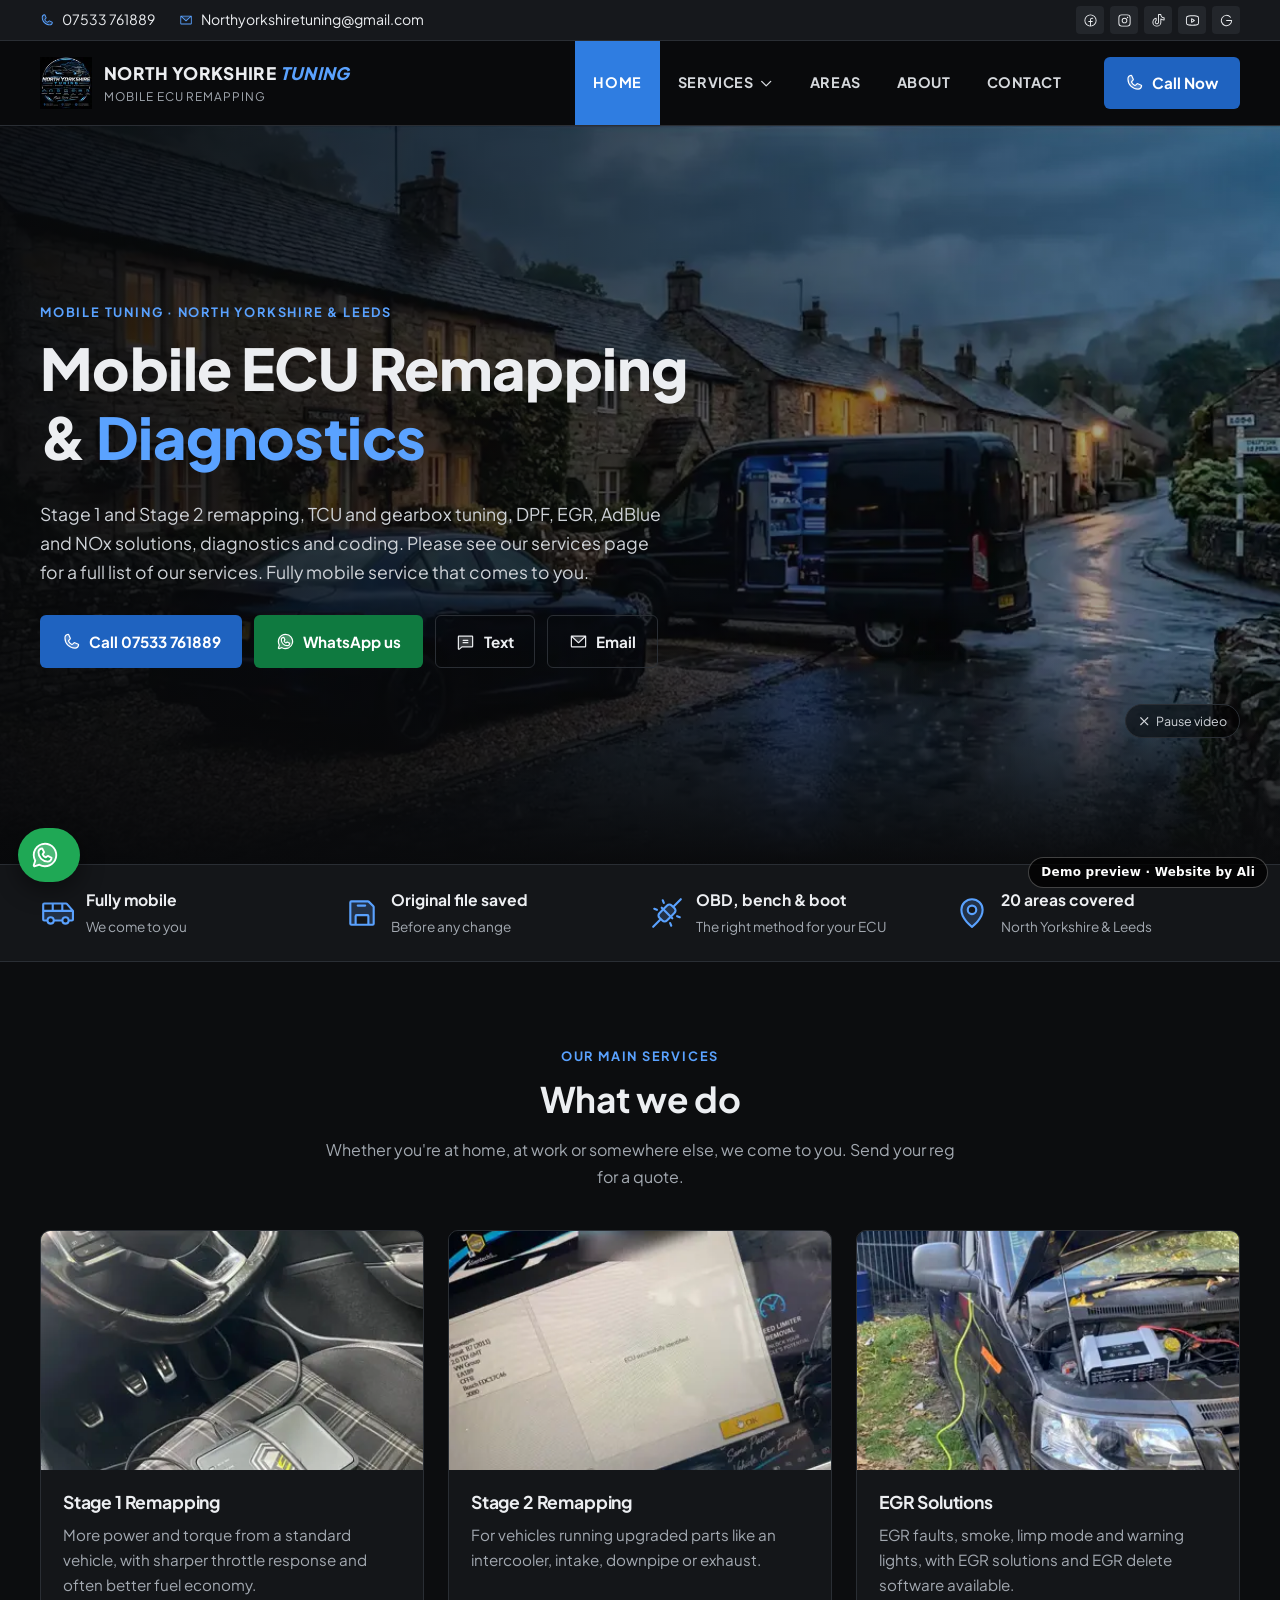
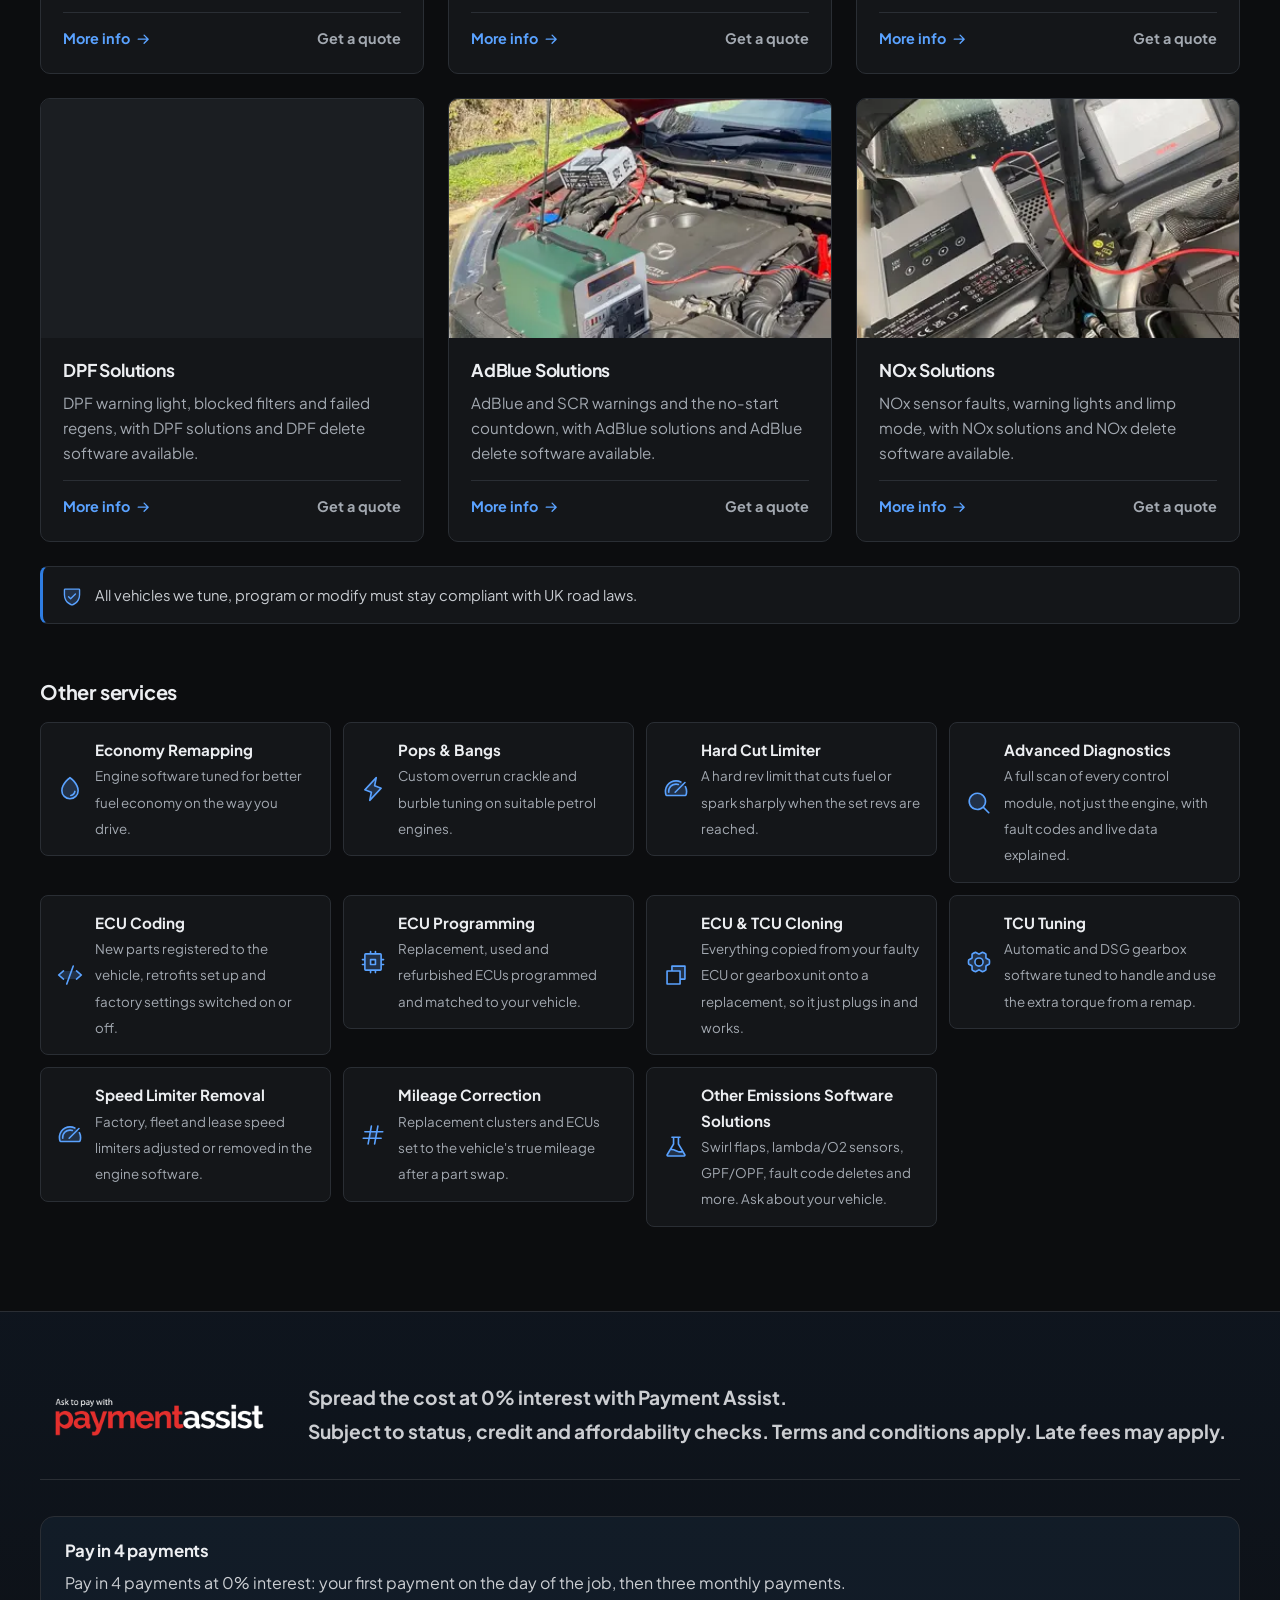
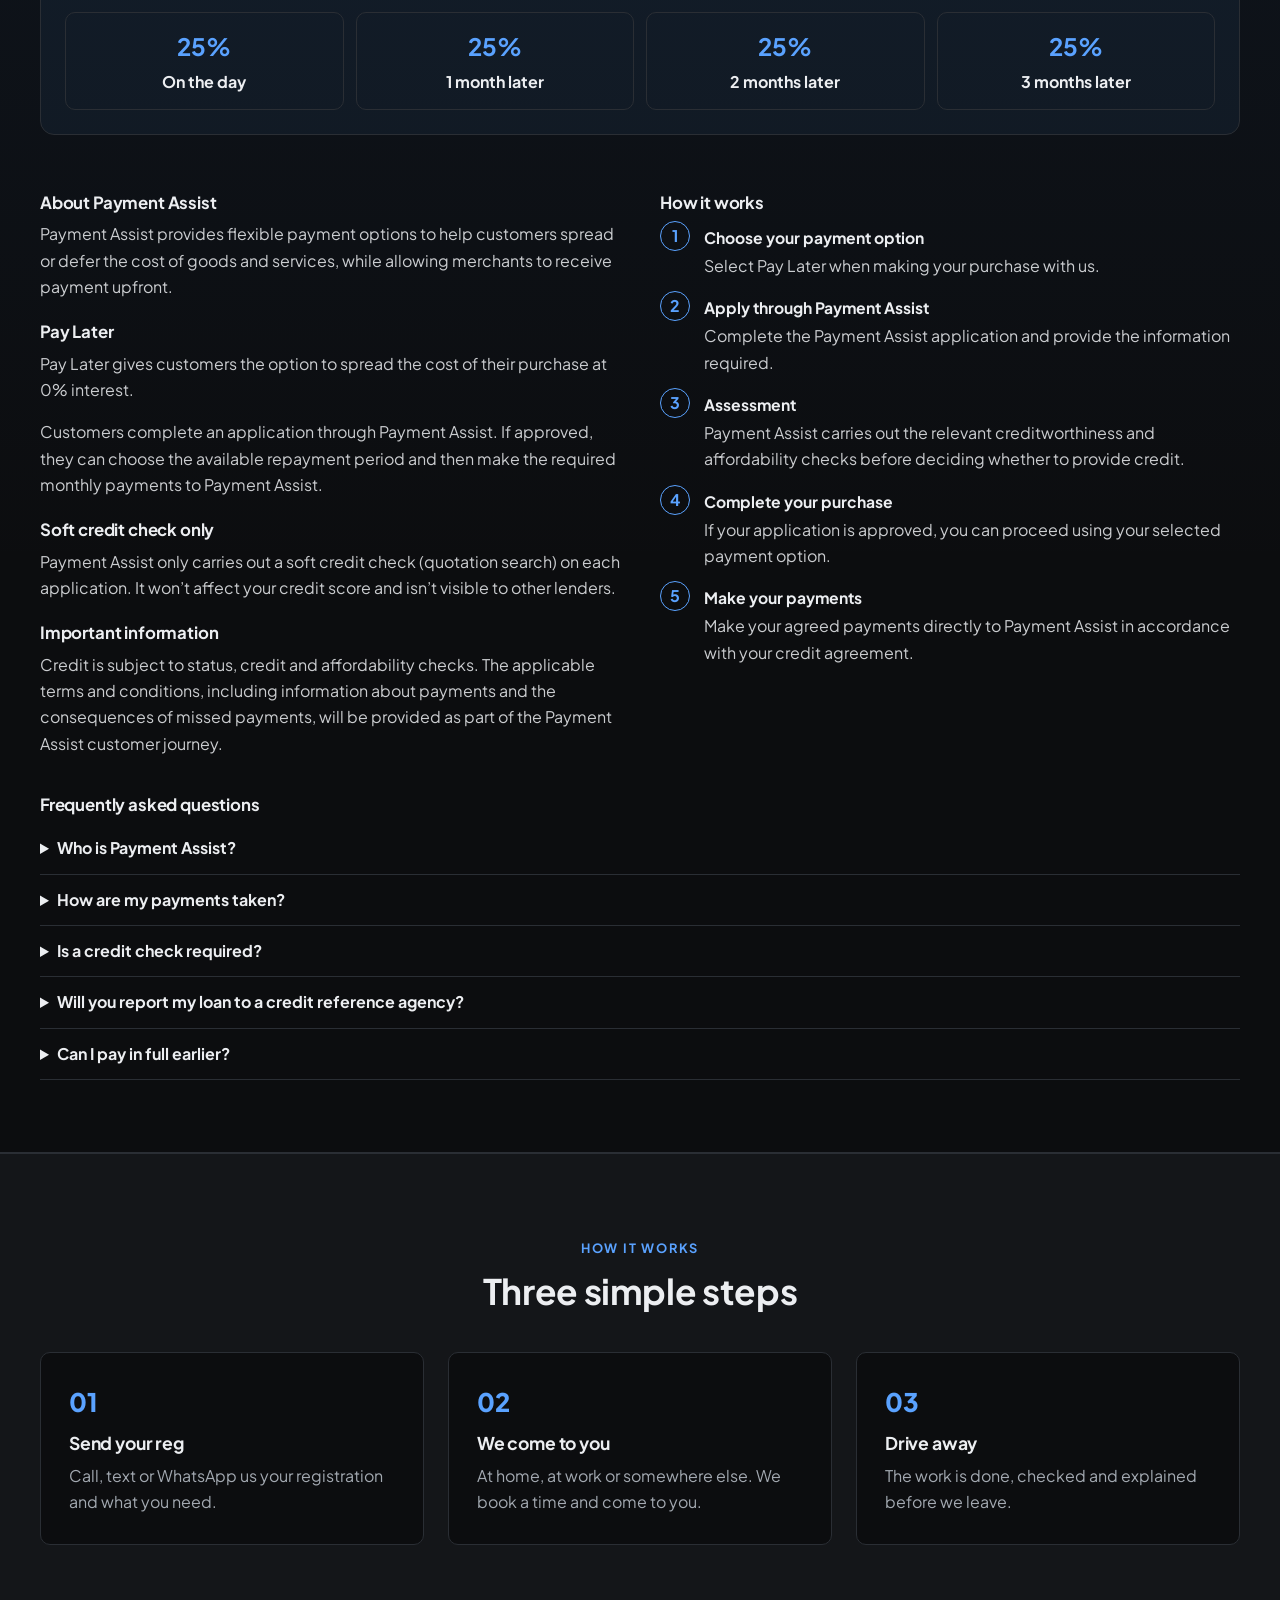
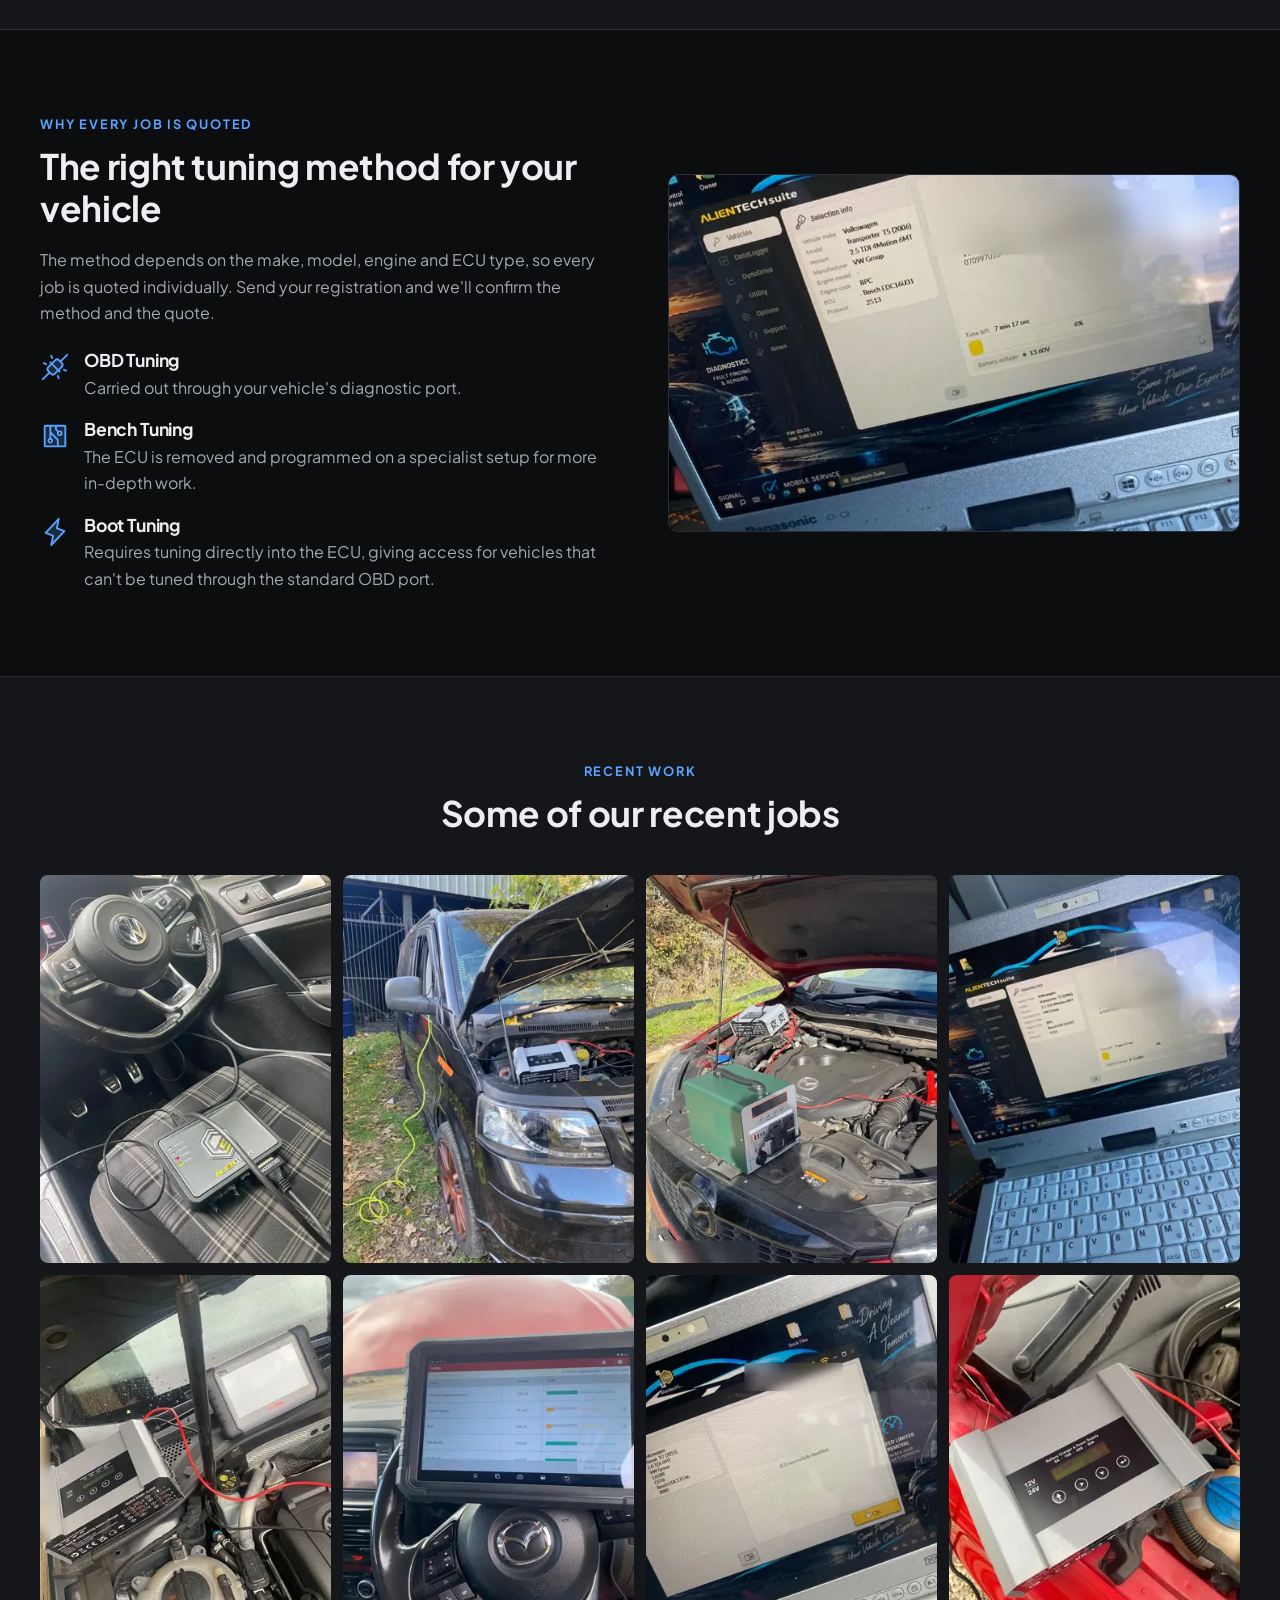
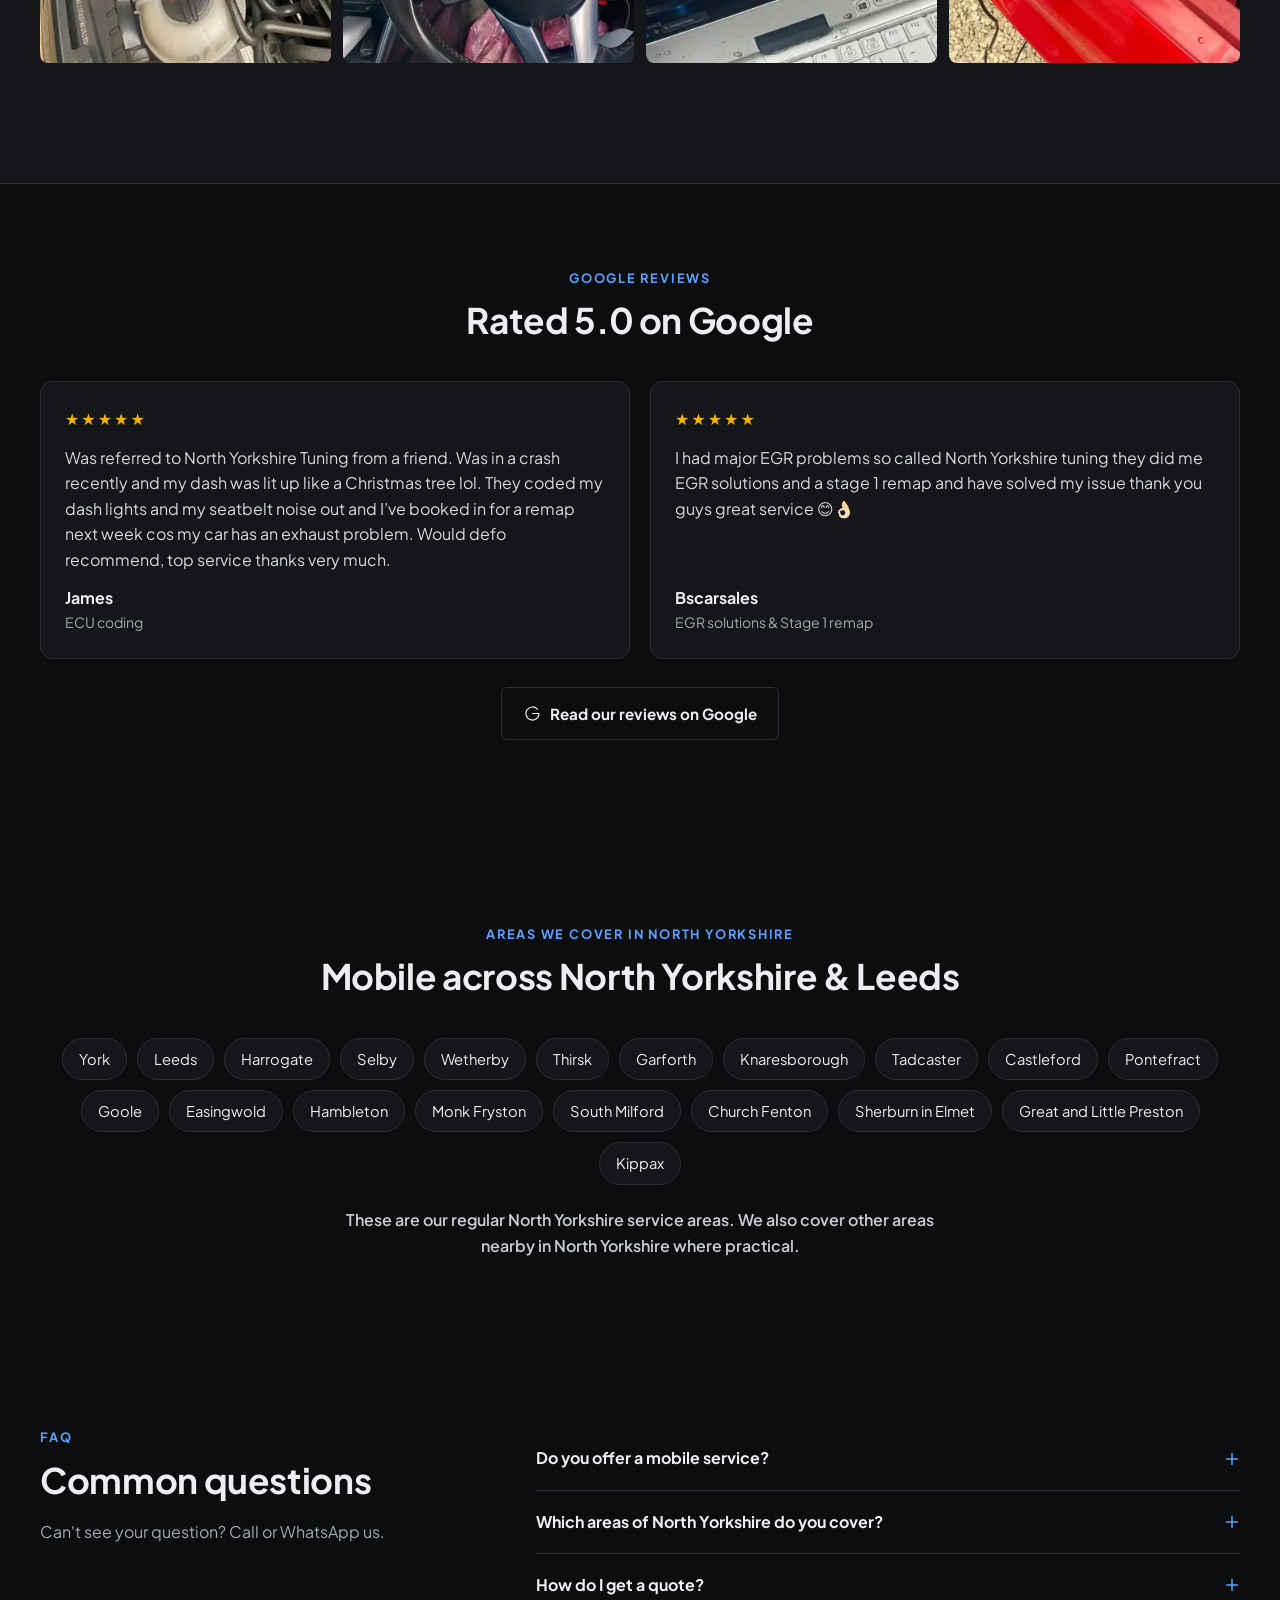
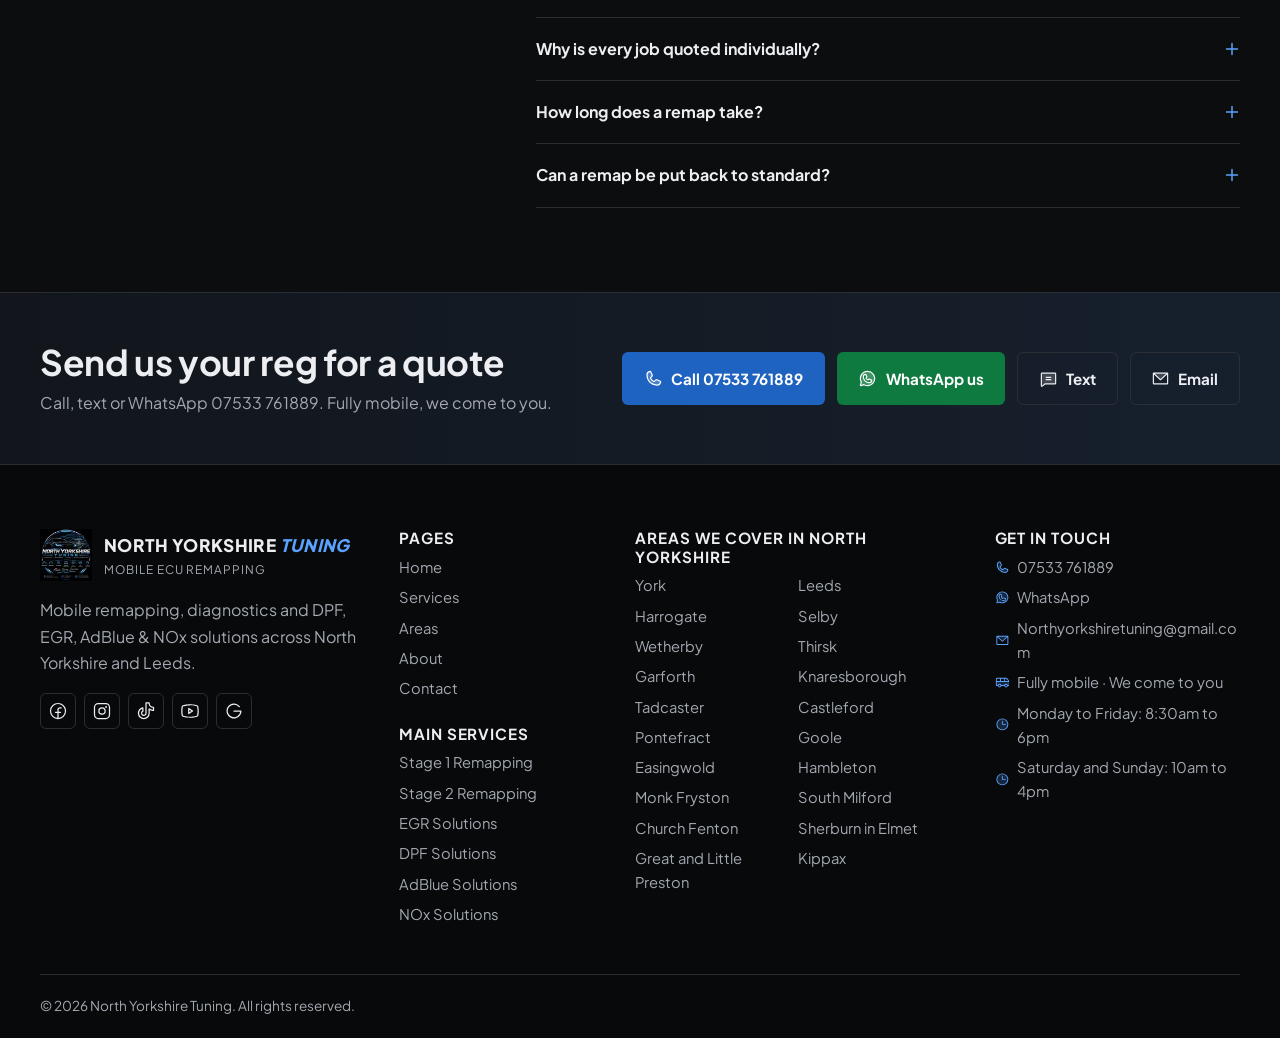
==== commit d0094a04: "Add North Yorkshire to area sections and FAQ for SEO Co-Authored-By: Claude Sonnet 5.5 <noreply@anth" ====
--- a/index.html
+++ b/index.html
@@ -20,7 +20,7 @@
   <link rel="preload" as="image" href="assets/video/hero-poster.webp">
   <link rel="stylesheet" href="css/site.css">
   <script>document.documentElement.classList.add("js")</script>
-  <script type="application/ld+json">[{"@context": "https://schema.org", "@type": "AutomotiveBusiness", "name": "North Yorkshire Tuning", "url": "https://northyorkshiretuning.co.uk/", "logo": "https://northyorkshiretuning.co.uk/assets/img/logo-560.webp", "image": "https://northyorkshiretuning.co.uk/assets/img/logo-560.webp", "telephone": "+447533761889", "email": "Northyorkshiretuning@gmail.com", "areaServed": ["North Yorkshire", "Leeds", "York", "Leeds", "Harrogate", "Selby", "Wetherby", "Thirsk", "Garforth", "Knaresborough", "Tadcaster", "Castleford", "Pontefract", "Goole", "Easingwold", "Hambleton", "Monk Fryston", "South Milford", "Church Fenton", "Sherburn in Elmet", "Great and Little Preston", "Kippax"], "openingHoursSpecification": [{"@type": "OpeningHoursSpecification", "dayOfWeek": ["Monday", "Tuesday", "Wednesday", "Thursday", "Friday"], "opens": "08:30", "closes": "18:00"}, {"@type": "OpeningHoursSpecification", "dayOfWeek": ["Saturday", "Sunday"], "opens": "10:00", "closes": "16:00"}], "aggregateRating": {"@type": "AggregateRating", "ratingValue": "5.0", "reviewCount": 2}, "sameAs": ["https://www.facebook.com/Northyorkshiretuning", "https://www.instagram.com/northyorkshiretuning/", "https://www.tiktok.com/@northyorkshiretuning", "https://youtube.com/@northyorkshiretuning", "https://share.google/MzNDLVQzTp25ivE5z"], "makesOffer": [{"@type": "Offer", "itemOffered": {"@type": "Service", "name": "Stage 1 Remapping"}}, {"@type": "Offer", "itemOffered": {"@type": "Service", "name": "Stage 2 Remapping"}}, {"@type": "Offer", "itemOffered": {"@type": "Service", "name": "EGR Solutions"}}, {"@type": "Offer", "itemOffered": {"@type": "Service", "name": "DPF Solutions"}}, {"@type": "Offer", "itemOffered": {"@type": "Service", "name": "AdBlue Solutions"}}, {"@type": "Offer", "itemOffered": {"@type": "Service", "name": "NOx Solutions"}}, {"@type": "Offer", "itemOffered": {"@type": "Service", "name": "Economy Remapping"}}, {"@type": "Offer", "itemOffered": {"@type": "Service", "name": "Pops & Bangs"}}, {"@type": "Offer", "itemOffered": {"@type": "Service", "name": "Hard Cut Limiter"}}, {"@type": "Offer", "itemOffered": {"@type": "Service", "name": "Advanced Diagnostics"}}, {"@type": "Offer", "itemOffered": {"@type": "Service", "name": "ECU Coding"}}, {"@type": "Offer", "itemOffered": {"@type": "Service", "name": "ECU Programming"}}, {"@type": "Offer", "itemOffered": {"@type": "Service", "name": "ECU & TCU Cloning"}}, {"@type": "Offer", "itemOffered": {"@type": "Service", "name": "TCU Tuning"}}, {"@type": "Offer", "itemOffered": {"@type": "Service", "name": "Speed Limiter Removal"}}, {"@type": "Offer", "itemOffered": {"@type": "Service", "name": "Mileage Correction"}}, {"@type": "Offer", "itemOffered": {"@type": "Service", "name": "Other Emissions Software Solutions"}}]}, {"@context": "https://schema.org", "@type": "FAQPage", "mainEntity": [{"@type": "Question", "name": "Do you offer a mobile service?", "acceptedAnswer": {"@type": "Answer", "text": "Yes. Whether you're at home, at work or somewhere else, we come to you and carry out the work on site, anywhere across North Yorkshire and Leeds."}}, {"@type": "Question", "name": "Which areas do you cover?", "acceptedAnswer": {"@type": "Answer", "text": "Our regular service areas include York, Leeds, Harrogate, Selby, Wetherby, Thirsk, Tadcaster, Knaresborough, Castleford, Pontefract, Goole and the villages around them. We also cover other areas nearby where practical."}}, {"@type": "Question", "name": "How do I get a quote?", "acceptedAnswer": {"@type": "Answer", "text": "Call, text or WhatsApp us your registration and what you need. The price depends on your vehicle's make, model, engine and ECU type, so we quote each job individually."}}, {"@type": "Question", "name": "Why is every job quoted individually?", "acceptedAnswer": {"@type": "Answer", "text": "Different vehicles need different tuning methods: OBD, bench or boot tuning. The method depends on the make, model, engine and ECU type."}}, {"@type": "Question", "name": "How long does a remap take?", "acceptedAnswer": {"@type": "Answer", "text": "Most OBD remaps take one to two hours. Bench and boot tuning take longer because the ECU is accessed directly."}}, {"@type": "Question", "name": "Can a remap be put back to standard?", "acceptedAnswer": {"@type": "Answer", "text": "Yes. We save your vehicle's original software before we make any changes. If for any reason you're not happy with how it drives after the tune, we can put it back to the original factory settings."}}]}]</script>
+  <script type="application/ld+json">[{"@context": "https://schema.org", "@type": "AutomotiveBusiness", "name": "North Yorkshire Tuning", "url": "https://northyorkshiretuning.co.uk/", "logo": "https://northyorkshiretuning.co.uk/assets/img/logo-560.webp", "image": "https://northyorkshiretuning.co.uk/assets/img/logo-560.webp", "telephone": "+447533761889", "email": "Northyorkshiretuning@gmail.com", "areaServed": ["North Yorkshire", "Leeds", "York", "Leeds", "Harrogate", "Selby", "Wetherby", "Thirsk", "Garforth", "Knaresborough", "Tadcaster", "Castleford", "Pontefract", "Goole", "Easingwold", "Hambleton", "Monk Fryston", "South Milford", "Church Fenton", "Sherburn in Elmet", "Great and Little Preston", "Kippax"], "openingHoursSpecification": [{"@type": "OpeningHoursSpecification", "dayOfWeek": ["Monday", "Tuesday", "Wednesday", "Thursday", "Friday"], "opens": "08:30", "closes": "18:00"}, {"@type": "OpeningHoursSpecification", "dayOfWeek": ["Saturday", "Sunday"], "opens": "10:00", "closes": "16:00"}], "aggregateRating": {"@type": "AggregateRating", "ratingValue": "5.0", "reviewCount": 2}, "sameAs": ["https://www.facebook.com/Northyorkshiretuning", "https://www.instagram.com/northyorkshiretuning/", "https://www.tiktok.com/@northyorkshiretuning", "https://youtube.com/@northyorkshiretuning", "https://share.google/MzNDLVQzTp25ivE5z"], "makesOffer": [{"@type": "Offer", "itemOffered": {"@type": "Service", "name": "Stage 1 Remapping"}}, {"@type": "Offer", "itemOffered": {"@type": "Service", "name": "Stage 2 Remapping"}}, {"@type": "Offer", "itemOffered": {"@type": "Service", "name": "EGR Solutions"}}, {"@type": "Offer", "itemOffered": {"@type": "Service", "name": "DPF Solutions"}}, {"@type": "Offer", "itemOffered": {"@type": "Service", "name": "AdBlue Solutions"}}, {"@type": "Offer", "itemOffered": {"@type": "Service", "name": "NOx Solutions"}}, {"@type": "Offer", "itemOffered": {"@type": "Service", "name": "Economy Remapping"}}, {"@type": "Offer", "itemOffered": {"@type": "Service", "name": "Pops & Bangs"}}, {"@type": "Offer", "itemOffered": {"@type": "Service", "name": "Hard Cut Limiter"}}, {"@type": "Offer", "itemOffered": {"@type": "Service", "name": "Advanced Diagnostics"}}, {"@type": "Offer", "itemOffered": {"@type": "Service", "name": "ECU Coding"}}, {"@type": "Offer", "itemOffered": {"@type": "Service", "name": "ECU Programming"}}, {"@type": "Offer", "itemOffered": {"@type": "Service", "name": "ECU & TCU Cloning"}}, {"@type": "Offer", "itemOffered": {"@type": "Service", "name": "TCU Tuning"}}, {"@type": "Offer", "itemOffered": {"@type": "Service", "name": "Speed Limiter Removal"}}, {"@type": "Offer", "itemOffered": {"@type": "Service", "name": "Mileage Correction"}}, {"@type": "Offer", "itemOffered": {"@type": "Service", "name": "Other Emissions Software Solutions"}}]}, {"@context": "https://schema.org", "@type": "FAQPage", "mainEntity": [{"@type": "Question", "name": "Do you offer a mobile service?", "acceptedAnswer": {"@type": "Answer", "text": "Yes. Whether you're at home, at work or somewhere else, we come to you and carry out the work on site, anywhere across North Yorkshire and Leeds."}}, {"@type": "Question", "name": "Which areas of North Yorkshire do you cover?", "acceptedAnswer": {"@type": "Answer", "text": "Our regular North Yorkshire service areas include York, Leeds, Harrogate, Selby, Wetherby, Thirsk, Tadcaster, Knaresborough, Castleford, Pontefract, Goole and the villages around them. We also cover other areas nearby in North Yorkshire where practical."}}, {"@type": "Question", "name": "How do I get a quote?", "acceptedAnswer": {"@type": "Answer", "text": "Call, text or WhatsApp us your registration and what you need. The price depends on your vehicle's make, model, engine and ECU type, so we quote each job individually."}}, {"@type": "Question", "name": "Why is every job quoted individually?", "acceptedAnswer": {"@type": "Answer", "text": "Different vehicles need different tuning methods: OBD, bench or boot tuning. The method depends on the make, model, engine and ECU type."}}, {"@type": "Question", "name": "How long does a remap take?", "acceptedAnswer": {"@type": "Answer", "text": "Most OBD remaps take one to two hours. Bench and boot tuning take longer because the ECU is accessed directly."}}, {"@type": "Question", "name": "Can a remap be put back to standard?", "acceptedAnswer": {"@type": "Answer", "text": "Yes. We save your vehicle's original software before we make any changes. If for any reason you're not happy with how it drives after the tune, we can put it back to the original factory settings."}}]}]</script>
 </head>
 <body>
   <svg width="0" height="0" style="position:absolute" aria-hidden="true"><symbol id="i-phone-duotone" viewBox="0 0 256 256"><g fill="currentColor"><path d="M223.94 174.08A48.33 48.33 0 0 1 176 216A136 136 0 0 1 40 80a48.33 48.33 0 0 1 41.92-47.94a8 8 0 0 1 8.3 4.8l21.13 47.2a8 8 0 0 1-.66 7.53L89.32 117a7.93 7.93 0 0 0-.54 7.81c8.27 16.93 25.77 34.22 42.75 42.41a7.92 7.92 0 0 0 7.83-.59l25-21.3a8 8 0 0 1 7.59-.69l47.16 21.13a8 8 0 0 1 4.83 8.31" opacity=".2"/><path d="m222.37 158.46l-47.11-21.11l-.13-.06a16 16 0 0 0-15.17 1.4a8 8 0 0 0-.75.56L134.87 160c-15.42-7.49-31.34-23.29-38.83-38.51l20.78-24.71c.2-.25.39-.5.57-.77a16 16 0 0 0 1.32-15.06v-.12L97.54 33.64a16 16 0 0 0-16.62-9.52A56.26 56.26 0 0 0 32 80c0 79.4 64.6 144 144 144a56.26 56.26 0 0 0 55.88-48.92a16 16 0 0 0-9.51-16.62M176 208A128.14 128.14 0 0 1 48 80a40.2 40.2 0 0 1 34.87-40a.6.6 0 0 0 0 .12l21 47l-20.67 24.74a6 6 0 0 0-.57.77a16 16 0 0 0-1 15.7c9.06 18.53 27.73 37.06 46.46 46.11a16 16 0 0 0 15.75-1.14a8 8 0 0 0 .74-.56L168.89 152l47 21.05h.11A40.21 40.21 0 0 1 176 208"/></g></symbol><symbol id="i-whatsapp-logo-duotone" viewBox="0 0 256 256"><g fill="currentColor"><path d="M128 32a96 96 0 0 0-83.11 144.07l-12.47 37.39a8 8 0 0 0 10.12 10.12l37.39-12.47A96 96 0 1 0 128 32m24 152a80 80 0 0 1-80-80a32 32 0 0 1 32-32l16 32l-12.32 18.47a48.2 48.2 0 0 0 25.85 25.85L152 136l32 16a32 32 0 0 1-32 32" opacity=".2"/><path d="m187.58 144.84l-32-16a8 8 0 0 0-8 .5l-14.69 9.8a40.55 40.55 0 0 1-16-16l9.8-14.69a8 8 0 0 0 .5-8l-16-32A8 8 0 0 0 104 64a40 40 0 0 0-40 40a88.1 88.1 0 0 0 88 88a40 40 0 0 0 40-40a8 8 0 0 0-4.42-7.16M152 176a72.08 72.08 0 0 1-72-72a24 24 0 0 1 19.29-23.54l11.48 23L101 118a8 8 0 0 0-.73 7.51a56.47 56.47 0 0 0 30.15 30.15A8 8 0 0 0 138 155l14.62-9.74l23 11.48A24 24 0 0 1 152 176M128 24a104 104 0 0 0-91.82 152.88l-11.35 34.05a16 16 0 0 0 20.24 20.24l34.05-11.35A104 104 0 1 0 128 24m0 192a87.87 87.87 0 0 1-44.06-11.81a8 8 0 0 0-6.54-.67L40 216l12.47-37.4a8 8 0 0 0-.66-6.54A88 88 0 1 1 128 216"/></g></symbol><symbol id="i-chat-text-duotone" viewBox="0 0 256 256"><g fill="currentColor"><path d="M224 64v128a8 8 0 0 1-8 8H80l-34.85 30.11A8 8 0 0 1 32 224V64a8 8 0 0 1 8-8h176a8 8 0 0 1 8 8" opacity=".2"/><path d="M216 48H40a16 16 0 0 0-16 16v160a15.85 15.85 0 0 0 9.24 14.5A16.1 16.1 0 0 0 40 240a15.9 15.9 0 0 0 10.25-3.78l.09-.07L83 208h133a16 16 0 0 0 16-16V64a16 16 0 0 0-16-16m0 144H80a8 8 0 0 0-5.23 1.95L40 224V64h176ZM88 112a8 8 0 0 1 8-8h64a8 8 0 0 1 0 16H96a8 8 0 0 1-8-8m0 32a8 8 0 0 1 8-8h64a8 8 0 1 1 0 16H96a8 8 0 0 1-8-8"/></g></symbol><symbol id="i-envelope-simple-duotone" viewBox="0 0 256 256"><g fill="currentColor"><path d="m224 56l-96 88l-96-88Z" opacity=".2"/><path d="M224 48H32a8 8 0 0 0-8 8v136a16 16 0 0 0 16 16h176a16 16 0 0 0 16-16V56a8 8 0 0 0-8-8m-20.57 16L128 133.15L52.57 64ZM216 192H40V74.19l82.59 75.71a8 8 0 0 0 10.82 0L216 74.19z"/></g></symbol><symbol id="i-facebook-logo" viewBox="0 0 256 256"><path fill="currentColor" d="M128 24a104 104 0 1 0 104 104A104.11 104.11 0 0 0 128 24m8 191.63V152h24a8 8 0 0 0 0-16h-24v-24a16 16 0 0 1 16-16h16a8 8 0 0 0 0-16h-16a32 32 0 0 0-32 32v24H96a8 8 0 0 0 0 16h24v63.63a88 88 0 1 1 16 0"/></symbol><symbol id="i-instagram-logo" viewBox="0 0 256 256"><path fill="currentColor" d="M128 80a48 48 0 1 0 48 48a48.05 48.05 0 0 0-48-48m0 80a32 32 0 1 1 32-32a32 32 0 0 1-32 32m48-136H80a56.06 56.06 0 0 0-56 56v96a56.06 56.06 0 0 0 56 56h96a56.06 56.06 0 0 0 56-56V80a56.06 56.06 0 0 0-56-56m40 152a40 40 0 0 1-40 40H80a40 40 0 0 1-40-40V80a40 40 0 0 1 40-40h96a40 40 0 0 1 40 40ZM192 76a12 12 0 1 1-12-12a12 12 0 0 1 12 12"/></symbol><symbol id="i-tiktok-logo" viewBox="0 0 256 256"><path fill="currentColor" d="M224 72a48.05 48.05 0 0 1-48-48a8 8 0 0 0-8-8h-40a8 8 0 0 0-8 8v132a20 20 0 1 1-28.57-18.08a8 8 0 0 0 4.57-7.23V88a8 8 0 0 0-9.4-7.88C50.91 86.48 24 119.1 24 156a76 76 0 0 0 152 0v-39.71A103.25 103.25 0 0 0 224 128a8 8 0 0 0 8-8V80a8 8 0 0 0-8-8m-8 39.64a87.2 87.2 0 0 1-43.33-16.15A8 8 0 0 0 160 102v54a60 60 0 0 1-120 0c0-25.9 16.64-49.13 40-57.6v27.67A36 36 0 1 0 136 156V32h24.5A64.14 64.14 0 0 0 216 87.5Z"/></symbol><symbol id="i-youtube-logo" viewBox="0 0 256 256"><path fill="currentColor" d="m164.44 121.34l-48-32A8 8 0 0 0 104 96v64a8 8 0 0 0 12.44 6.66l48-32a8 8 0 0 0 0-13.32M120 145.05V111l25.58 17Zm114.33-75.53a24 24 0 0 0-14.49-16.4C185.56 39.88 131 40 128 40s-57.56-.12-91.84 13.12a24 24 0 0 0-14.49 16.4C19.08 79.5 16 97.74 16 128s3.08 48.5 5.67 58.48a24 24 0 0 0 14.49 16.41C69 215.56 120.4 216 127.34 216h1.32c6.94 0 58.37-.44 91.18-13.11a24 24 0 0 0 14.49-16.41c2.59-10 5.67-28.22 5.67-58.48s-3.08-48.5-5.67-58.48m-15.49 113a8 8 0 0 1-4.77 5.49c-31.65 12.22-85.48 12-86 12H128c-.54 0-54.33.2-86-12a8 8 0 0 1-4.77-5.49C34.8 173.39 32 156.57 32 128s2.8-45.39 5.16-54.47A8 8 0 0 1 41.93 68c30.52-11.79 81.66-12 85.85-12h.27c.54 0 54.38-.18 86 12a8 8 0 0 1 4.77 5.49C221.2 82.61 224 99.43 224 128s-2.8 45.39-5.16 54.47Z"/></symbol><symbol id="i-google-logo" viewBox="0 0 256 256"><path fill="currentColor" d="M224 128a96 96 0 1 1-21.95-61.09a8 8 0 1 1-12.33 10.18A80 80 0 1 0 207.6 136H128a8 8 0 0 1 0-16h88a8 8 0 0 1 8 8"/></symbol><symbol id="i-map-pin-duotone" viewBox="0 0 256 256"><g fill="currentColor"><path d="M128 24a80 80 0 0 0-80 80c0 72 80 128 80 128s80-56 80-128a80 80 0 0 0-80-80m0 112a32 32 0 1 1 32-32a32 32 0 0 1-32 32" opacity=".2"/><path d="M128 64a40 40 0 1 0 40 40a40 40 0 0 0-40-40m0 64a24 24 0 1 1 24-24a24 24 0 0 1-24 24m0-112a88.1 88.1 0 0 0-88 88c0 31.4 14.51 64.68 42 96.25a254.2 254.2 0 0 0 41.45 38.3a8 8 0 0 0 9.18 0a254.2 254.2 0 0 0 41.37-38.3c27.45-31.57 42-64.85 42-96.25a88.1 88.1 0 0 0-88-88m0 206c-16.53-13-72-60.75-72-118a72 72 0 0 1 144 0c0 57.23-55.47 105-72 118"/></g></symbol><symbol id="i-shield-check-duotone" viewBox="0 0 256 256"><g fill="currentColor"><path d="M216 56v56c0 96-88 120-88 120s-88-24-88-120V56a8 8 0 0 1 8-8h160a8 8 0 0 1 8 8" opacity=".2"/><path d="M208 40H48a16 16 0 0 0-16 16v56c0 52.72 25.52 84.67 46.93 102.19c23.06 18.86 46 25.26 47 25.53a8 8 0 0 0 4.2 0c1-.27 23.91-6.67 47-25.53C198.48 196.67 224 164.72 224 112V56a16 16 0 0 0-16-16m0 72c0 37.07-13.66 67.16-40.6 89.42a129.3 129.3 0 0 1-39.4 22.2a128.3 128.3 0 0 1-38.92-21.81C61.82 179.51 48 149.3 48 112V56h160ZM82.34 141.66a8 8 0 0 1 11.32-11.32L112 148.69l50.34-50.35a8 8 0 0 1 11.32 11.32l-56 56a8 8 0 0 1-11.32 0Z"/></g></symbol><symbol id="i-floppy-disk-duotone" viewBox="0 0 256 256"><g fill="currentColor"><path d="M216 83.31V208a8 8 0 0 1-8 8h-32v-64a8 8 0 0 0-8-8H88a8 8 0 0 0-8 8v64H48a8 8 0 0 1-8-8V48a8 8 0 0 1 8-8h124.69a8 8 0 0 1 5.65 2.34l35.32 35.32a8 8 0 0 1 2.34 5.65" opacity=".2"/><path d="M219.31 72L184 36.69A15.86 15.86 0 0 0 172.69 32H48a16 16 0 0 0-16 16v160a16 16 0 0 0 16 16h160a16 16 0 0 0 16-16V83.31A15.86 15.86 0 0 0 219.31 72M168 208H88v-56h80Zm40 0h-24v-56a16 16 0 0 0-16-16H88a16 16 0 0 0-16 16v56H48V48h124.69L208 83.31ZM160 72a8 8 0 0 1-8 8H96a8 8 0 0 1 0-16h56a8 8 0 0 1 8 8"/></g></symbol><symbol id="i-van-duotone" viewBox="0 0 256 256"><g fill="currentColor"><path d="M248 112v64a8 8 0 0 1-8 8h-24a24 24 0 0 0-48 0h-64a24 24 0 0 0-48 0H32a8 8 0 0 1-8-8v-64Z" opacity=".2"/><path d="m254.07 106.79l-45.54-53.06A16 16 0 0 0 196.26 48H32a16 16 0 0 0-16 16v112a16 16 0 0 0 16 16h17a32 32 0 0 0 62 0h50a32 32 0 0 0 62 0h17a16 16 0 0 0 16-16v-64a8 8 0 0 0-1.93-5.21M230.59 104H176V64h20.26ZM104 104V64h56v40ZM88 64v40H32V64Zm-8 136a16 16 0 1 1 16-16a16 16 0 0 1-16 16m112 0a16 16 0 1 1 16-16a16 16 0 0 1-16 16m31-24a32 32 0 0 0-62 0h-50a32 32 0 0 0-62 0H32v-56h208v56Z"/></g></symbol><symbol id="i-gauge-duotone" viewBox="0 0 256 256"><g fill="currentColor"><path d="M232 152v24a8 8 0 0 1-8 8H32a8 8 0 0 1-8-8v-22.87C24 95.65 70.15 48.2 127.63 48A104 104 0 0 1 232 152" opacity=".2"/><path d="M207.06 72.67A111.24 111.24 0 0 0 128 40h-.4C66.07 40.21 16 91 16 153.13V176a16 16 0 0 0 16 16h192a16 16 0 0 0 16-16v-24a111.25 111.25 0 0 0-32.94-79.33M224 176H119.71l54.76-75.3a8 8 0 0 0-12.94-9.42L99.92 176H32v-22.87c0-3.08.15-6.12.43-9.13H56a8 8 0 0 0 0-16H35.27c10.32-38.86 44-68.24 84.73-71.66V80a8 8 0 0 0 16 0V56.33A96.14 96.14 0 0 1 221 128h-21a8 8 0 0 0 0 16h23.67c.21 2.65.33 5.31.33 8Z"/></g></symbol><symbol id="i-lightning-duotone" viewBox="0 0 256 256"><g fill="currentColor"><path d="m96 240l16-80l-64-24L160 16l-16 80l64 24Z" opacity=".2"/><path d="M215.79 118.17a8 8 0 0 0-5-5.66L153.18 90.9l14.66-73.33a8 8 0 0 0-13.69-7l-112 120a8 8 0 0 0 3 13l57.63 21.61l-14.62 73.25a8 8 0 0 0 13.69 7l112-120a8 8 0 0 0 1.94-7.26M109.37 214l10.47-52.38a8 8 0 0 0-5-9.06L62 132.71l84.62-90.66l-10.46 52.38a8 8 0 0 0 5 9.06l52.8 19.8Z"/></g></symbol><symbol id="i-arrows-clockwise-duotone" viewBox="0 0 256 256"><g fill="currentColor"><path d="M216 128a88 88 0 1 1-88-88a88 88 0 0 1 88 88" opacity=".2"/><path d="M224 48v48a8 8 0 0 1-8 8h-48a8 8 0 0 1 0-16h28.69l-14.63-14.63a79.56 79.56 0 0 0-56.13-23.43h-.45a79.52 79.52 0 0 0-55.89 22.77a8 8 0 0 1-11.18-11.44a96 96 0 0 1 135 .79L208 76.69V48a8 8 0 0 1 16 0m-37.59 135.29a80 80 0 0 1-112.47-.66L59.31 168H88a8 8 0 0 0 0-16H40a8 8 0 0 0-8 8v48a8 8 0 0 0 16 0v-28.69l14.63 14.63A95.43 95.43 0 0 0 130 222.06h.53a95.36 95.36 0 0 0 67.07-27.33a8 8 0 0 0-11.18-11.44Z"/></g></symbol><symbol id="i-wind-duotone" viewBox="0 0 256 256"><g fill="currentColor"><path d="M120 96a24 24 0 1 1 24-24a24 24 0 0 1-24 24m88-16a24 24 0 1 0 24 24a24 24 0 0 0-24-24m-56 80a24 24 0 1 0 24 24a24 24 0 0 0-24-24" opacity=".2"/><path d="M184 184a32 32 0 0 1-32 32c-13.7 0-26.95-8.93-31.5-21.22a8 8 0 0 1 15-5.56C137.74 195.27 145 200 152 200a16 16 0 0 0 0-32H40a8 8 0 0 1 0-16h112a32 32 0 0 1 32 32m-64-80a32 32 0 0 0 0-64c-13.7 0-26.95 8.93-31.5 21.22a8 8 0 0 0 15 5.56C105.74 60.73 113 56 120 56a16 16 0 0 1 0 32H24a8 8 0 0 0 0 16Zm88-32c-13.7 0-26.95 8.93-31.5 21.22a8 8 0 0 0 15 5.56C193.74 92.73 201 88 208 88a16 16 0 0 1 0 32H32a8 8 0 0 0 0 16h176a32 32 0 0 0 0-64"/></g></symbol><symbol id="i-drop-duotone" viewBox="0 0 256 256"><g fill="currentColor"><path d="M208 144a80 80 0 0 1-160 0c0-72 80-128 80-128s80 56 80 128" opacity=".2"/><path d="M174 47.75a254.2 254.2 0 0 0-41.45-38.3a8 8 0 0 0-9.18 0A254.2 254.2 0 0 0 82 47.75C54.51 79.32 40 112.6 40 144a88 88 0 0 0 176 0c0-31.4-14.51-64.68-42-96.25M128 216a72.08 72.08 0 0 1-72-72c0-57.23 55.47-105 72-118c16.53 13 72 60.75 72 118a72.08 72.08 0 0 1-72 72m55.89-62.66a57.6 57.6 0 0 1-46.56 46.55a9 9 0 0 1-1.33.11a8 8 0 0 1-1.32-15.89c16.57-2.79 30.63-16.85 33.44-33.45a8 8 0 0 1 15.78 2.68Z"/></g></symbol><symbol id="i-flask-duotone" viewBox="0 0 256 256"><g fill="currentColor"><path d="M208 216H48a8 8 0 0 1-6.86-12.12l30.48-50.8c13.23-2.48 32-1.41 56.37 10.92c32.25 16.33 54.75 12.91 67.5 7.65l19.34 32.23A8 8 0 0 1 208 216" opacity=".2"/><path d="M221.69 199.77L160 96.92V40h8a8 8 0 0 0 0-16H88a8 8 0 0 0 0 16h8v56.92L34.31 199.77A16 16 0 0 0 48 224h160a16 16 0 0 0 13.72-24.23Zm-110.83-96.52a7.93 7.93 0 0 0 1.14-4.11V40h32v59.14a7.93 7.93 0 0 0 1.14 4.11L183.36 167c-12 2.37-29.07 1.37-51.75-10.11c-15.91-8.05-31.05-12.32-45.22-12.81ZM48 208l28.54-47.58c14.25-1.73 30.31 1.85 47.82 10.72c19 9.61 35 12.88 48 12.88a69.9 69.9 0 0 0 19.55-2.7L208 208Z"/></g></symbol><symbol id="i-gear-six-duotone" viewBox="0 0 256 256"><g fill="currentColor"><path d="m230.1 108.76l-31.85-18.14c-.64-1.16-1.31-2.29-2-3.41l-.12-36A104.6 104.6 0 0 0 162 32l-32 17.89h-4L94 32a104.6 104.6 0 0 0-34.11 19.25l-.16 36c-.7 1.12-1.37 2.26-2 3.41l-31.84 18.1a99.2 99.2 0 0 0 0 38.46l31.85 18.14c.64 1.16 1.31 2.29 2 3.41l.12 36A104.6 104.6 0 0 0 94 224l32-17.87h4L162 224a104.6 104.6 0 0 0 34.08-19.25l.16-36c.7-1.12 1.37-2.26 2-3.41l31.84-18.1a99.2 99.2 0 0 0 .02-38.48M128 168a40 40 0 1 1 40-40a40 40 0 0 1-40 40" opacity=".2"/><path d="M128 80a48 48 0 1 0 48 48a48.05 48.05 0 0 0-48-48m0 80a32 32 0 1 1 32-32a32 32 0 0 1-32 32m109.94-52.79a8 8 0 0 0-3.89-5.4l-29.83-17l-.12-33.62a8 8 0 0 0-2.83-6.08a111.9 111.9 0 0 0-36.72-20.67a8 8 0 0 0-6.46.59L128 41.85L97.88 25a8 8 0 0 0-6.47-.6a111.9 111.9 0 0 0-36.68 20.75a8 8 0 0 0-2.83 6.07l-.15 33.65l-29.83 17a8 8 0 0 0-3.89 5.4a106.5 106.5 0 0 0 0 41.56a8 8 0 0 0 3.89 5.4l29.83 17l.12 33.63a8 8 0 0 0 2.83 6.08a111.9 111.9 0 0 0 36.72 20.67a8 8 0 0 0 6.46-.59L128 214.15L158.12 231a7.9 7.9 0 0 0 3.9 1a8.1 8.1 0 0 0 2.57-.42a112.1 112.1 0 0 0 36.68-20.73a8 8 0 0 0 2.83-6.07l.15-33.65l29.83-17a8 8 0 0 0 3.89-5.4a106.5 106.5 0 0 0-.03-41.52m-15 34.91l-28.57 16.25a8 8 0 0 0-3 3c-.58 1-1.19 2.06-1.81 3.06a7.94 7.94 0 0 0-1.22 4.21l-.15 32.25a95.9 95.9 0 0 1-25.37 14.3L134 199.13a8 8 0 0 0-3.91-1h-3.83a8.1 8.1 0 0 0-4.1 1l-28.84 16.1A96 96 0 0 1 67.88 201l-.11-32.2a8 8 0 0 0-1.22-4.22c-.62-1-1.23-2-1.8-3.06a8.1 8.1 0 0 0-3-3.06l-28.6-16.29a90.5 90.5 0 0 1 0-28.26l28.52-16.28a8 8 0 0 0 3-3c.58-1 1.19-2.06 1.81-3.06a7.94 7.94 0 0 0 1.22-4.21l.15-32.25a95.9 95.9 0 0 1 25.37-14.3L122 56.87a8 8 0 0 0 4.1 1h3.64a8 8 0 0 0 4.1-1l28.84-16.1A96 96 0 0 1 188.12 55l.11 32.2a8 8 0 0 0 1.22 4.22c.62 1 1.23 2 1.8 3.06a8.1 8.1 0 0 0 3 3.06l28.6 16.29a90.5 90.5 0 0 1 .05 28.29Z"/></g></symbol><symbol id="i-speedometer-duotone" viewBox="0 0 256 256"><g fill="currentColor"><path d="M232 152a103.9 103.9 0 0 1-5.9 34.63a8 8 0 0 1-7.57 5.37H37.46a8.05 8.05 0 0 1-7.57-5.41a104 104 0 0 1-5.89-35.4C24.44 94 71.73 47.49 129 48a104 104 0 0 1 103 104" opacity=".2"/><path d="m114.34 154.34l96-96a8 8 0 0 1 11.32 11.32l-96 96a8 8 0 0 1-11.32-11.32M128 88a63.9 63.9 0 0 1 20.44 3.33a8 8 0 1 0 5.11-15.16a80 80 0 0 0-105.06 84.71a8 8 0 0 0 7.94 7.12c.29 0 .59 0 .89-.05a8 8 0 0 0 7.07-8.83A65 65 0 0 1 64 152a64.07 64.07 0 0 1 64-64m99.74 13a8 8 0 0 0-14.24 7.3a96.27 96.27 0 0 1 5 75.71l-181.1-.07A96.24 96.24 0 0 1 128 56h.88a95 95 0 0 1 42.82 10.5a8 8 0 1 0 7.3-14.23A110.8 110.8 0 0 0 129 40h-1A112.05 112.05 0 0 0 22.35 189.25A16.07 16.07 0 0 0 37.46 200h181.07a16 16 0 0 0 15.11-10.71a112.35 112.35 0 0 0-5.9-88.3Z"/></g></symbol><symbol id="i-magnifying-glass-duotone" viewBox="0 0 256 256"><g fill="currentColor"><path d="M192 112a80 80 0 1 1-80-80a80 80 0 0 1 80 80" opacity=".2"/><path d="m229.66 218.34l-50.06-50.06a88.21 88.21 0 1 0-11.32 11.31l50.06 50.07a8 8 0 0 0 11.32-11.32M40 112a72 72 0 1 1 72 72a72.08 72.08 0 0 1-72-72"/></g></symbol><symbol id="i-code-duotone" viewBox="0 0 256 256"><g fill="currentColor"><path d="m240 128l-48 40H64l-48-40l48-40h128Z" opacity=".2"/><path d="M69.12 94.15L28.5 128l40.62 33.85a8 8 0 1 1-10.24 12.29l-48-40a8 8 0 0 1 0-12.29l48-40a8 8 0 0 1 10.24 12.3m176 27.7l-48-40a8 8 0 1 0-10.24 12.3L227.5 128l-40.62 33.85a8 8 0 1 0 10.24 12.29l48-40a8 8 0 0 0 0-12.29m-82.39-89.37a8 8 0 0 0-10.25 4.79l-64 176a8 8 0 0 0 4.79 10.26A8.1 8.1 0 0 0 96 224a8 8 0 0 0 7.52-5.27l64-176a8 8 0 0 0-4.79-10.25"/></g></symbol><symbol id="i-cpu-duotone" viewBox="0 0 256 256"><g fill="currentColor"><path d="M200 48H56a8 8 0 0 0-8 8v144a8 8 0 0 0 8 8h144a8 8 0 0 0 8-8V56a8 8 0 0 0-8-8m-48 104h-48v-48h48Z" opacity=".2"/><path d="M152 96h-48a8 8 0 0 0-8 8v48a8 8 0 0 0 8 8h48a8 8 0 0 0 8-8v-48a8 8 0 0 0-8-8m-8 48h-32v-32h32Zm88 0h-16v-32h16a8 8 0 0 0 0-16h-16V56a16 16 0 0 0-16-16h-40V24a8 8 0 0 0-16 0v16h-32V24a8 8 0 0 0-16 0v16H56a16 16 0 0 0-16 16v40H24a8 8 0 0 0 0 16h16v32H24a8 8 0 0 0 0 16h16v40a16 16 0 0 0 16 16h40v16a8 8 0 0 0 16 0v-16h32v16a8 8 0 0 0 16 0v-16h40a16 16 0 0 0 16-16v-40h16a8 8 0 0 0 0-16m-32 56H56V56h144z"/></g></symbol><symbol id="i-copy-duotone" viewBox="0 0 256 256"><g fill="currentColor"><path d="M216 40v128h-48V88H88V40Z" opacity=".2"/><path d="M216 32H88a8 8 0 0 0-8 8v40H40a8 8 0 0 0-8 8v128a8 8 0 0 0 8 8h128a8 8 0 0 0 8-8v-40h40a8 8 0 0 0 8-8V40a8 8 0 0 0-8-8m-56 176H48V96h112Zm48-48h-32V88a8 8 0 0 0-8-8H96V48h112Z"/></g></symbol><symbol id="i-hash-duotone" viewBox="0 0 256 256"><g fill="currentColor"><path d="m165.82 96l-11.64 64h-64l11.64-64Z" opacity=".2"/><path d="M224 88h-48.6l8.47-46.57a8 8 0 0 0-15.74-2.86l-9 49.43H111.4l8.47-46.57a8 8 0 0 0-15.74-2.86L95.14 88H48a8 8 0 0 0 0 16h44.23l-8.73 48H32a8 8 0 0 0 0 16h48.6l-8.47 46.57a8 8 0 0 0 6.44 9.3A8 8 0 0 0 80 224a8 8 0 0 0 7.86-6.57l9-49.43h47.74l-8.47 46.57a8 8 0 0 0 6.44 9.3a8 8 0 0 0 1.43.13a8 8 0 0 0 7.86-6.57l9-49.43H208a8 8 0 0 0 0-16h-44.23l8.73-48H224a8 8 0 0 0 0-16m-76.5 64H99.77l8.73-48h47.73Z"/></g></symbol><symbol id="i-plugs-connected-duotone" viewBox="0 0 256 256"><g fill="currentColor"><path d="m185 127l-58 58a24 24 0 0 1-33.94 0L71 162.91A24 24 0 0 1 71 129l58-58a24 24 0 0 1 33.94 0L185 93.09a24 24 0 0 1 0 33.91" opacity=".2"/><path d="M237.66 18.34a8 8 0 0 0-11.32 0l-52.4 52.41l-5.37-5.38a32.05 32.05 0 0 0-45.26 0L100 88.69l-6.34-6.35a8 8 0 0 0-11.32 11.32l6.35 6.34l-23.32 23.31a32 32 0 0 0 0 45.26l5.38 5.37l-52.41 52.4a8 8 0 0 0 11.32 11.32l52.4-52.41l5.37 5.38a32.06 32.06 0 0 0 45.26 0L156 167.31l6.34 6.35a8 8 0 0 0 11.32-11.32l-6.35-6.34l23.32-23.31a32 32 0 0 0 0-45.26l-5.38-5.37l52.41-52.4a8 8 0 0 0 0-11.32m-116.29 161a16 16 0 0 1-22.62 0l-22.06-22.09a16 16 0 0 1 0-22.62L100 111.31L144.69 156Zm57.94-57.94L156 144.69L111.31 100l23.32-23.31a16 16 0 0 1 22.62 0l22.06 22a16 16 0 0 1 0 22.63ZM88.57 35a8 8 0 0 1 14.86-6l8 20a8 8 0 0 1-14.86 6Zm-64 58A8 8 0 0 1 35 88.57l20 8a8 8 0 0 1-6 14.86l-20-8A8 8 0 0 1 24.57 93m206.86 70a8 8 0 0 1-10.4 4.46l-20-8a8 8 0 1 1 5.97-14.89l20 8a8 8 0 0 1 4.43 10.43m-64 58.06a8 8 0 0 1-14.86 5.94l-8-20a8 8 0 0 1 14.86-6Z"/></g></symbol><symbol id="i-circuitry-duotone" viewBox="0 0 256 256"><g fill="currentColor"><path d="M208 40H48a8 8 0 0 0-8 8v160a8 8 0 0 0 8 8h160a8 8 0 0 0 8-8V48a8 8 0 0 0-8-8M88 184a16 16 0 1 1 16-16a16 16 0 0 1-16 16m80-64a16 16 0 1 1 16-16a16 16 0 0 1-16 16" opacity=".2"/><path d="M208 32H48a16 16 0 0 0-16 16v160a16 16 0 0 0 16 16h160a16 16 0 0 0 16-16V48a16 16 0 0 0-16-16M88 160a8 8 0 1 1-8 8a8 8 0 0 1 8-8M48 48h32v97.38a24 24 0 1 0 16 0v-30.07l48 48V208H48Zm160 160h-48v-48a8 8 0 0 0-2.34-5.66L96 92.69V48h32v24a8 8 0 0 0 2.34 5.66l16 16A23.74 23.74 0 0 0 144 104a24 24 0 1 0 24-24a23.74 23.74 0 0 0-10.34 2.35L144 68.69V48h64zM168 96a8 8 0 1 1-8 8a8 8 0 0 1 8-8"/></g></symbol><symbol id="i-check-circle-fill" viewBox="0 0 256 256"><path fill="currentColor" d="M128 24a104 104 0 1 0 104 104A104.11 104.11 0 0 0 128 24m45.66 85.66l-56 56a8 8 0 0 1-11.32 0l-24-24a8 8 0 0 1 11.32-11.32L112 148.69l50.34-50.35a8 8 0 0 1 11.32 11.32"/></symbol><symbol id="i-arrow-right-bold" viewBox="0 0 256 256"><path fill="currentColor" d="m224.49 136.49l-72 72a12 12 0 0 1-17-17L187 140H40a12 12 0 0 1 0-24h147l-51.49-51.52a12 12 0 0 1 17-17l72 72a12 12 0 0 1-.02 17.01"/></symbol><symbol id="i-arrow-up-right-bold" viewBox="0 0 256 256"><path fill="currentColor" d="M204 64v104a12 12 0 0 1-24 0V93L72.49 200.49a12 12 0 0 1-17-17L163 76H88a12 12 0 0 1 0-24h104a12 12 0 0 1 12 12"/></symbol><symbol id="i-plus-bold" viewBox="0 0 256 256"><path fill="currentColor" d="M228 128a12 12 0 0 1-12 12h-76v76a12 12 0 0 1-24 0v-76H40a12 12 0 0 1 0-24h76V40a12 12 0 0 1 24 0v76h76a12 12 0 0 1 12 12"/></symbol><symbol id="i-list-bold" viewBox="0 0 256 256"><path fill="currentColor" d="M228 128a12 12 0 0 1-12 12H40a12 12 0 0 1 0-24h176a12 12 0 0 1 12 12M40 76h176a12 12 0 0 0 0-24H40a12 12 0 0 0 0 24m176 104H40a12 12 0 0 0 0 24h176a12 12 0 0 0 0-24"/></symbol><symbol id="i-x-bold" viewBox="0 0 256 256"><path fill="currentColor" d="M208.49 191.51a12 12 0 0 1-17 17L128 145l-63.51 63.49a12 12 0 0 1-17-17L111 128L47.51 64.49a12 12 0 0 1 17-17L128 111l63.51-63.52a12 12 0 0 1 17 17L145 128Z"/></symbol><symbol id="i-star-fill" viewBox="0 0 256 256"><path fill="currentColor" d="m234.29 114.85l-45 38.83L203 211.75a16.4 16.4 0 0 1-24.5 17.82L128 198.49l-50.53 31.08A16.4 16.4 0 0 1 53 211.75l13.76-58.07l-45-38.83A16.46 16.46 0 0 1 31.08 86l59-4.76l22.76-55.08a16.36 16.36 0 0 1 30.27 0l22.75 55.08l59 4.76a16.46 16.46 0 0 1 9.37 28.86Z"/></symbol><symbol id="i-caret-down-bold" viewBox="0 0 256 256"><path fill="currentColor" d="m216.49 104.49l-80 80a12 12 0 0 1-17 0l-80-80a12 12 0 0 1 17-17L128 159l71.51-71.52a12 12 0 0 1 17 17Z"/></symbol><symbol id="i-calendar-check-duotone" viewBox="0 0 256 256"><g fill="currentColor"><path d="M216 48v40H40V48a8 8 0 0 1 8-8h160a8 8 0 0 1 8 8" opacity=".2"/><path d="M208 32h-24v-8a8 8 0 0 0-16 0v8H88v-8a8 8 0 0 0-16 0v8H48a16 16 0 0 0-16 16v160a16 16 0 0 0 16 16h160a16 16 0 0 0 16-16V48a16 16 0 0 0-16-16M72 48v8a8 8 0 0 0 16 0v-8h80v8a8 8 0 0 0 16 0v-8h24v32H48V48Zm136 160H48V96h160zm-38.34-85.66a8 8 0 0 1 0 11.32l-48 48a8 8 0 0 1-11.32 0l-24-24a8 8 0 0 1 11.32-11.32L116 164.69l42.34-42.35a8 8 0 0 1 11.32 0"/></g></symbol><symbol id="i-user-duotone" viewBox="0 0 256 256"><g fill="currentColor"><path d="M192 96a64 64 0 1 1-64-64a64 64 0 0 1 64 64" opacity=".2"/><path d="M230.92 212c-15.23-26.33-38.7-45.21-66.09-54.16a72 72 0 1 0-73.66 0c-27.39 8.94-50.86 27.82-66.09 54.16a8 8 0 1 0 13.85 8c18.84-32.56 52.14-52 89.07-52s70.23 19.44 89.07 52a8 8 0 1 0 13.85-8M72 96a56 56 0 1 1 56 56a56.06 56.06 0 0 1-56-56"/></g></symbol><symbol id="i-clock-duotone" viewBox="0 0 256 256"><g fill="currentColor"><path d="M224 128a96 96 0 1 1-96-96a96 96 0 0 1 96 96" opacity=".2"/><path d="M128 24a104 104 0 1 0 104 104A104.11 104.11 0 0 0 128 24m0 192a88 88 0 1 1 88-88a88.1 88.1 0 0 1-88 88m64-88a8 8 0 0 1-8 8h-56a8 8 0 0 1-8-8V72a8 8 0 0 1 16 0v48h48a8 8 0 0 1 8 8"/></g></symbol><symbol id="i-quotes-fill" viewBox="0 0 256 256"><path fill="currentColor" d="M116 72v88a48.05 48.05 0 0 1-48 48a8 8 0 0 1 0-16a32 32 0 0 0 32-32v-8H40a16 16 0 0 1-16-16V72a16 16 0 0 1 16-16h60a16 16 0 0 1 16 16m100-16h-60a16 16 0 0 0-16 16v64a16 16 0 0 0 16 16h60v8a32 32 0 0 1-32 32a8 8 0 0 0 0 16a48.05 48.05 0 0 0 48-48V72a16 16 0 0 0-16-16"/></symbol></svg>
@@ -249,12 +249,12 @@
     <section class="section">
       <div class="wrap">
         <div class="head center">
-          <p class="eyebrow">Areas we cover</p>
+          <p class="eyebrow">Areas we cover in North Yorkshire</p>
           <h2>Mobile across North Yorkshire &amp; Leeds</h2>
           
         </div>
         <div class="area-chips"><a href="areas.html#york">York</a><a href="areas.html#leeds">Leeds</a><a href="areas.html#harrogate">Harrogate</a><a href="areas.html#selby">Selby</a><a href="areas.html#wetherby">Wetherby</a><a href="areas.html#thirsk">Thirsk</a><a href="areas.html#garforth">Garforth</a><a href="areas.html#knaresborough">Knaresborough</a><a href="areas.html#tadcaster">Tadcaster</a><a href="areas.html#castleford">Castleford</a><a href="areas.html#pontefract">Pontefract</a><a href="areas.html#goole">Goole</a><a href="areas.html#easingwold">Easingwold</a><a href="areas.html#hambleton">Hambleton</a><a href="areas.html#monk-fryston">Monk Fryston</a><a href="areas.html#south-milford">South Milford</a><a href="areas.html#church-fenton">Church Fenton</a><a href="areas.html#sherburn-in-elmet">Sherburn in Elmet</a><a href="areas.html#great-and-little-preston">Great and Little Preston</a><a href="areas.html#kippax">Kippax</a></div>
-        <p class="wider-region">These are our regular service areas. We also cover other areas nearby where practical.</p>
+        <p class="wider-region">These are our regular North Yorkshire service areas. We also cover other areas nearby in North Yorkshire where practical.</p>
       </div>
     </section>
 
@@ -265,7 +265,7 @@
           <h2>Common questions</h2>
           <p class="muted">Can't see your question? Call or WhatsApp us.</p>
         </div>
-        <div class="faq"><details><summary>Do you offer a mobile service?<svg class="i i-sm" aria-hidden="true"><use href="#i-plus-bold"/></svg></summary><p>Yes. Whether you&#x27;re at home, at work or somewhere else, we come to you and carry out the work on site, anywhere across North Yorkshire and Leeds.</p></details><details><summary>Which areas do you cover?<svg class="i i-sm" aria-hidden="true"><use href="#i-plus-bold"/></svg></summary><p>Our regular service areas include York, Leeds, Harrogate, Selby, Wetherby, Thirsk, Tadcaster, Knaresborough, Castleford, Pontefract, Goole and the villages around them. We also cover other areas nearby where practical.</p></details><details><summary>How do I get a quote?<svg class="i i-sm" aria-hidden="true"><use href="#i-plus-bold"/></svg></summary><p>Call, text or WhatsApp us your registration and what you need. The price depends on your vehicle&#x27;s make, model, engine and ECU type, so we quote each job individually.</p></details><details><summary>Why is every job quoted individually?<svg class="i i-sm" aria-hidden="true"><use href="#i-plus-bold"/></svg></summary><p>Different vehicles need different tuning methods: OBD, bench or boot tuning. The method depends on the make, model, engine and ECU type.</p></details><details><summary>How long does a remap take?<svg class="i i-sm" aria-hidden="true"><use href="#i-plus-bold"/></svg></summary><p>Most OBD remaps take one to two hours. Bench and boot tuning take longer because the ECU is accessed directly.</p></details><details><summary>Can a remap be put back to standard?<svg class="i i-sm" aria-hidden="true"><use href="#i-plus-bold"/></svg></summary><p>Yes. We save your vehicle&#x27;s original software before we make any changes. If for any reason you&#x27;re not happy with how it drives after the tune, we can put it back to the original factory settings.</p></details></div>
+        <div class="faq"><details><summary>Do you offer a mobile service?<svg class="i i-sm" aria-hidden="true"><use href="#i-plus-bold"/></svg></summary><p>Yes. Whether you&#x27;re at home, at work or somewhere else, we come to you and carry out the work on site, anywhere across North Yorkshire and Leeds.</p></details><details><summary>Which areas of North Yorkshire do you cover?<svg class="i i-sm" aria-hidden="true"><use href="#i-plus-bold"/></svg></summary><p>Our regular North Yorkshire service areas include York, Leeds, Harrogate, Selby, Wetherby, Thirsk, Tadcaster, Knaresborough, Castleford, Pontefract, Goole and the villages around them. We also cover other areas nearby in North Yorkshire where practical.</p></details><details><summary>How do I get a quote?<svg class="i i-sm" aria-hidden="true"><use href="#i-plus-bold"/></svg></summary><p>Call, text or WhatsApp us your registration and what you need. The price depends on your vehicle&#x27;s make, model, engine and ECU type, so we quote each job individually.</p></details><details><summary>Why is every job quoted individually?<svg class="i i-sm" aria-hidden="true"><use href="#i-plus-bold"/></svg></summary><p>Different vehicles need different tuning methods: OBD, bench or boot tuning. The method depends on the make, model, engine and ECU type.</p></details><details><summary>How long does a remap take?<svg class="i i-sm" aria-hidden="true"><use href="#i-plus-bold"/></svg></summary><p>Most OBD remaps take one to two hours. Bench and boot tuning take longer because the ECU is accessed directly.</p></details><details><summary>Can a remap be put back to standard?<svg class="i i-sm" aria-hidden="true"><use href="#i-plus-bold"/></svg></summary><p>Yes. We save your vehicle&#x27;s original software before we make any changes. If for any reason you&#x27;re not happy with how it drives after the tune, we can put it back to the original factory settings.</p></details></div>
       </div>
     </section>
 
@@ -296,7 +296,7 @@
         <ul><li><a href="services.html#stage-1-remapping">Stage 1 Remapping</a></li><li><a href="services.html#stage-2-remapping">Stage 2 Remapping</a></li><li><a href="services.html#egr-solutions">EGR Solutions</a></li><li><a href="services.html#dpf-solutions">DPF Solutions</a></li><li><a href="services.html#adblue-solutions">AdBlue Solutions</a></li><li><a href="services.html#nox-solutions">NOx Solutions</a></li></ul>
       </div>
       <div>
-        <h3>Areas we cover</h3>
+        <h3>Areas we cover in North Yorkshire</h3>
         <ul class="area-cols"><li><a href="areas.html#york">York</a></li><li><a href="areas.html#leeds">Leeds</a></li><li><a href="areas.html#harrogate">Harrogate</a></li><li><a href="areas.html#selby">Selby</a></li><li><a href="areas.html#wetherby">Wetherby</a></li><li><a href="areas.html#thirsk">Thirsk</a></li><li><a href="areas.html#garforth">Garforth</a></li><li><a href="areas.html#knaresborough">Knaresborough</a></li><li><a href="areas.html#tadcaster">Tadcaster</a></li><li><a href="areas.html#castleford">Castleford</a></li><li><a href="areas.html#pontefract">Pontefract</a></li><li><a href="areas.html#goole">Goole</a></li><li><a href="areas.html#easingwold">Easingwold</a></li><li><a href="areas.html#hambleton">Hambleton</a></li><li><a href="areas.html#monk-fryston">Monk Fryston</a></li><li><a href="areas.html#south-milford">South Milford</a></li><li><a href="areas.html#church-fenton">Church Fenton</a></li><li><a href="areas.html#sherburn-in-elmet">Sherburn in Elmet</a></li><li><a href="areas.html#great-and-little-preston">Great and Little Preston</a></li><li><a href="areas.html#kippax">Kippax</a></li></ul>
       </div>
       <div>
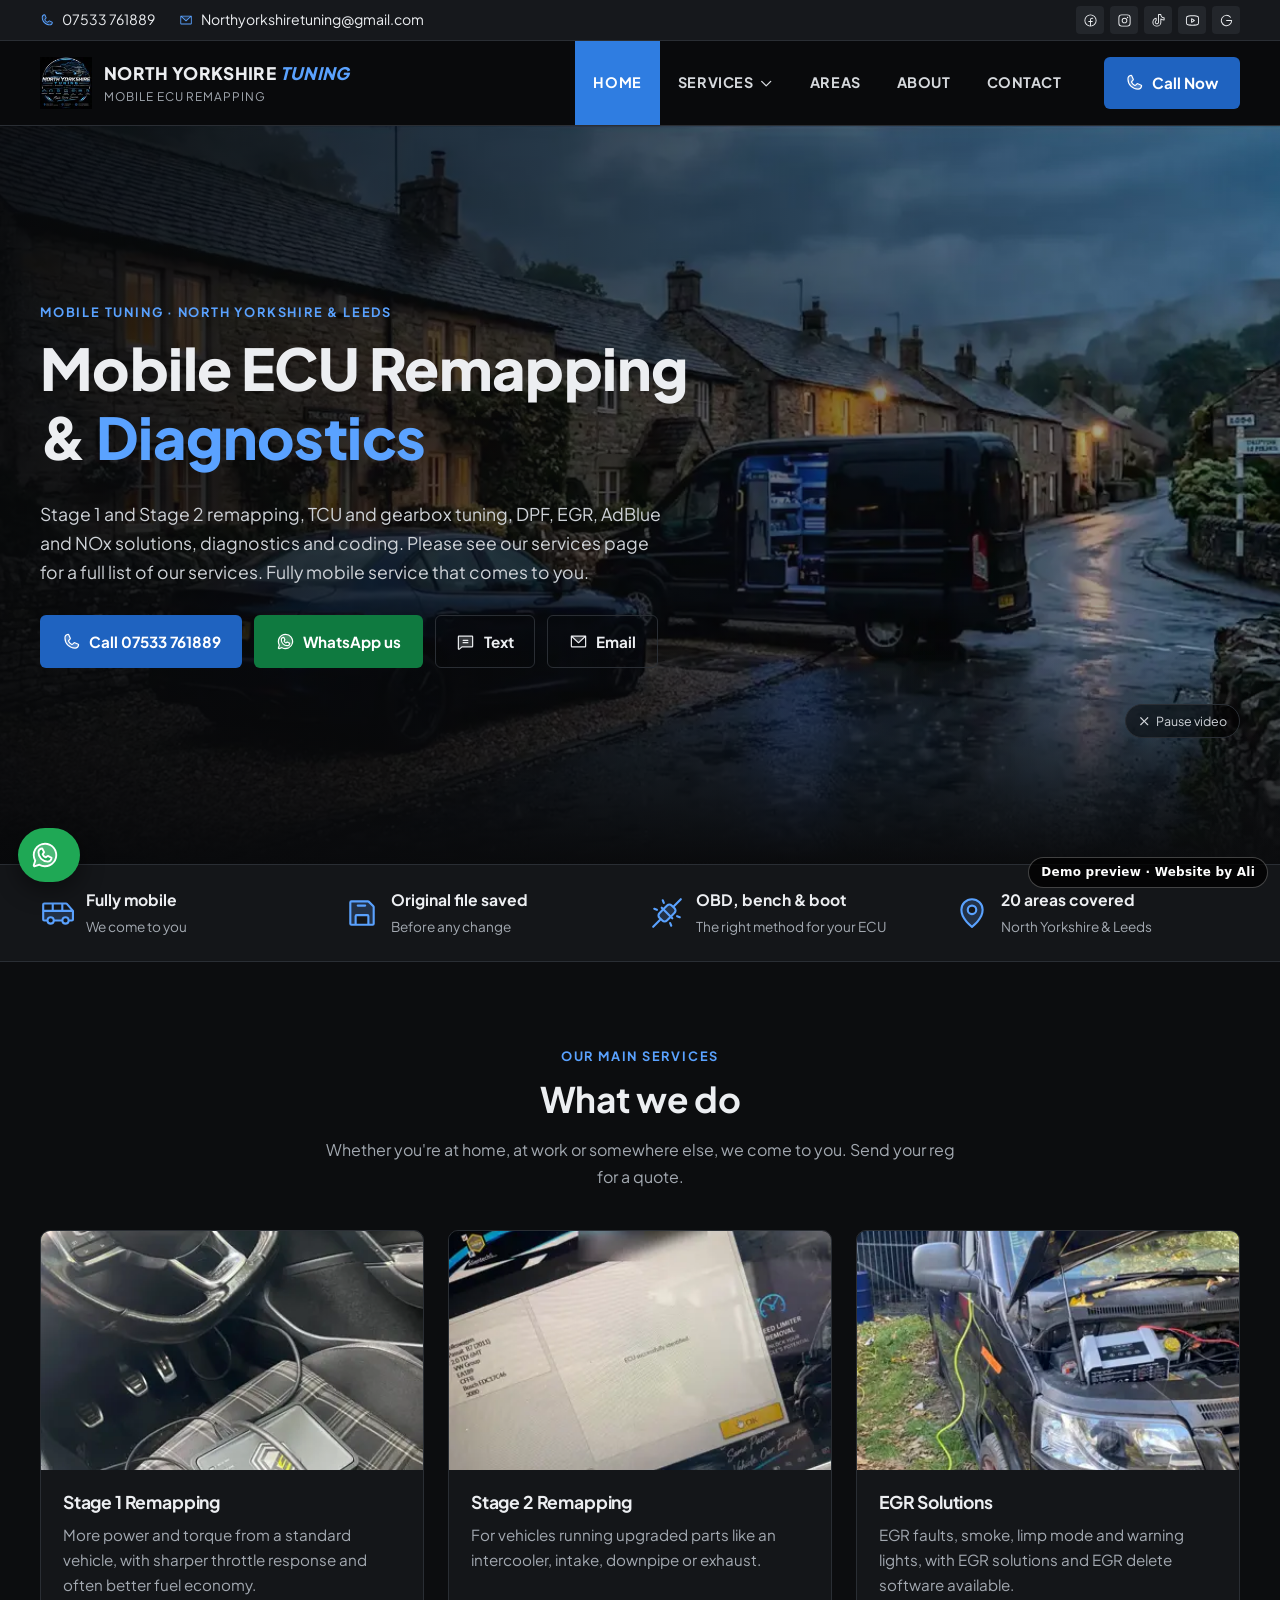
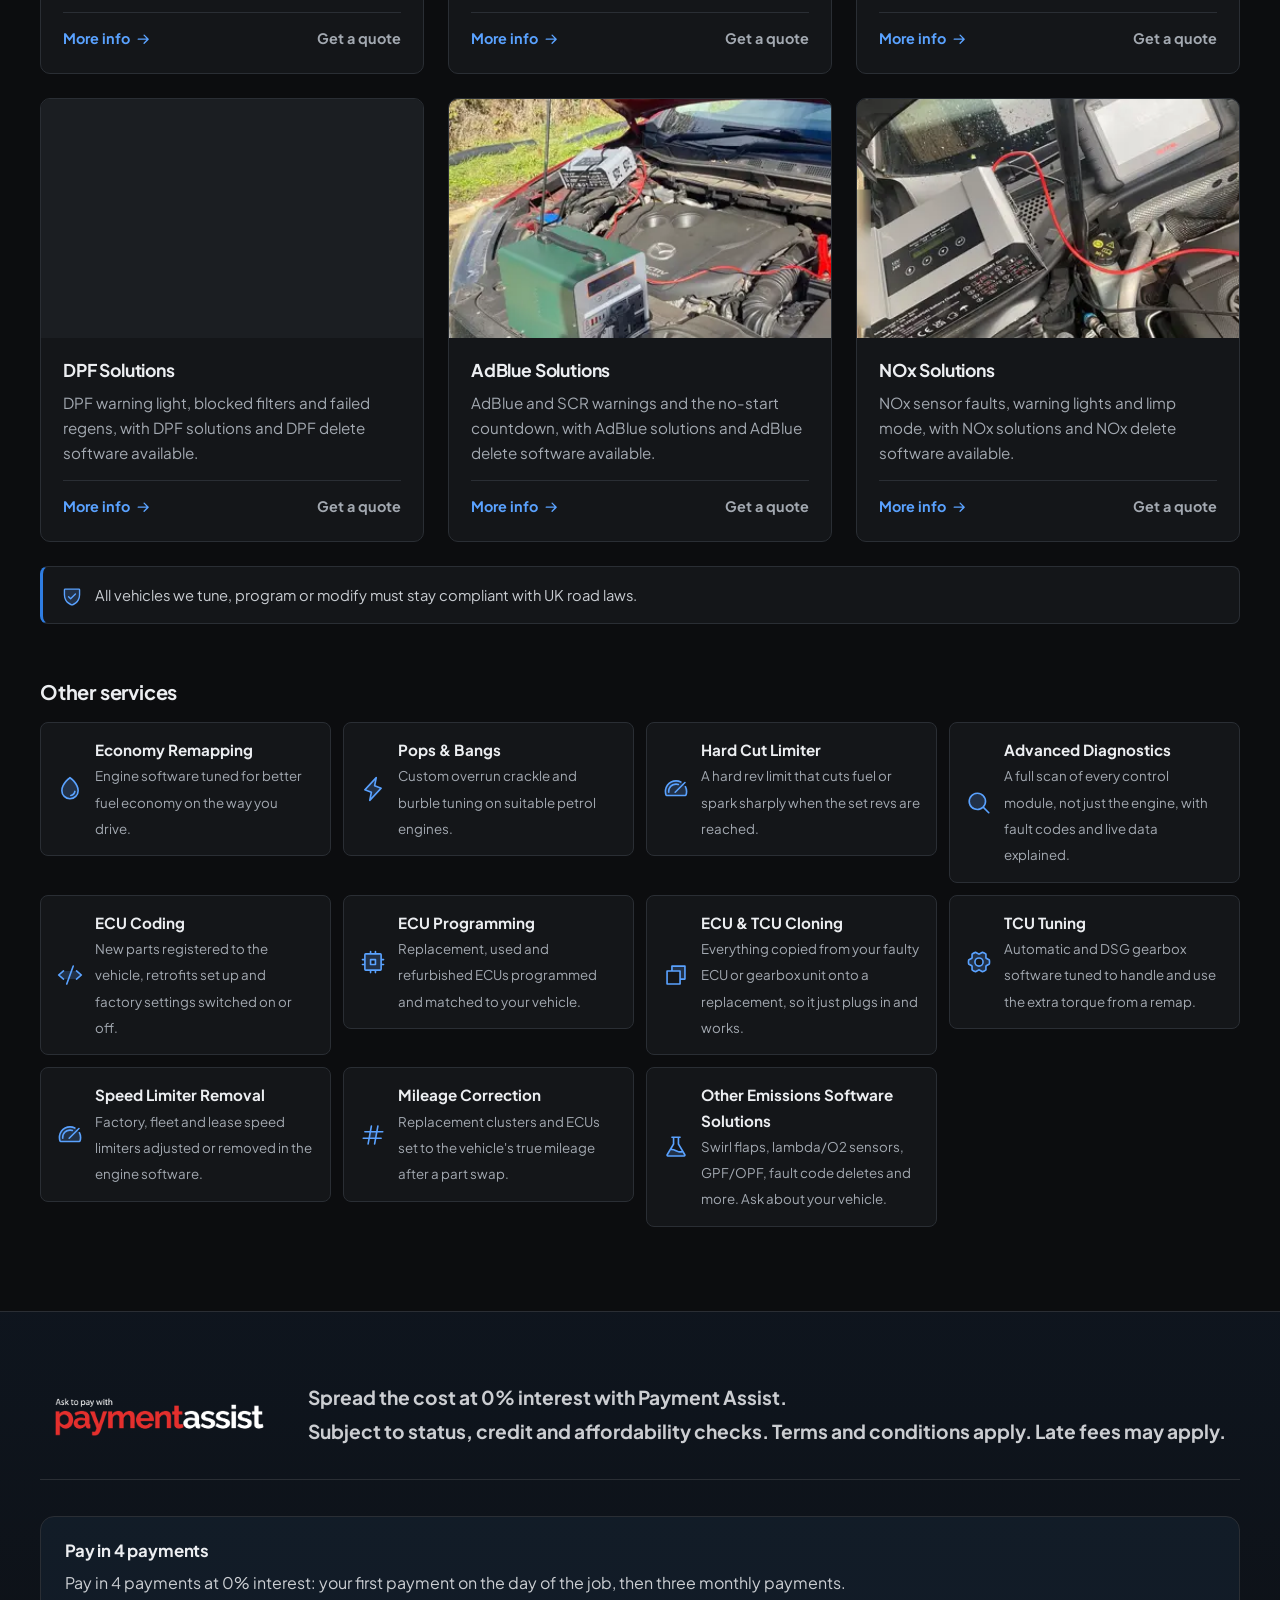
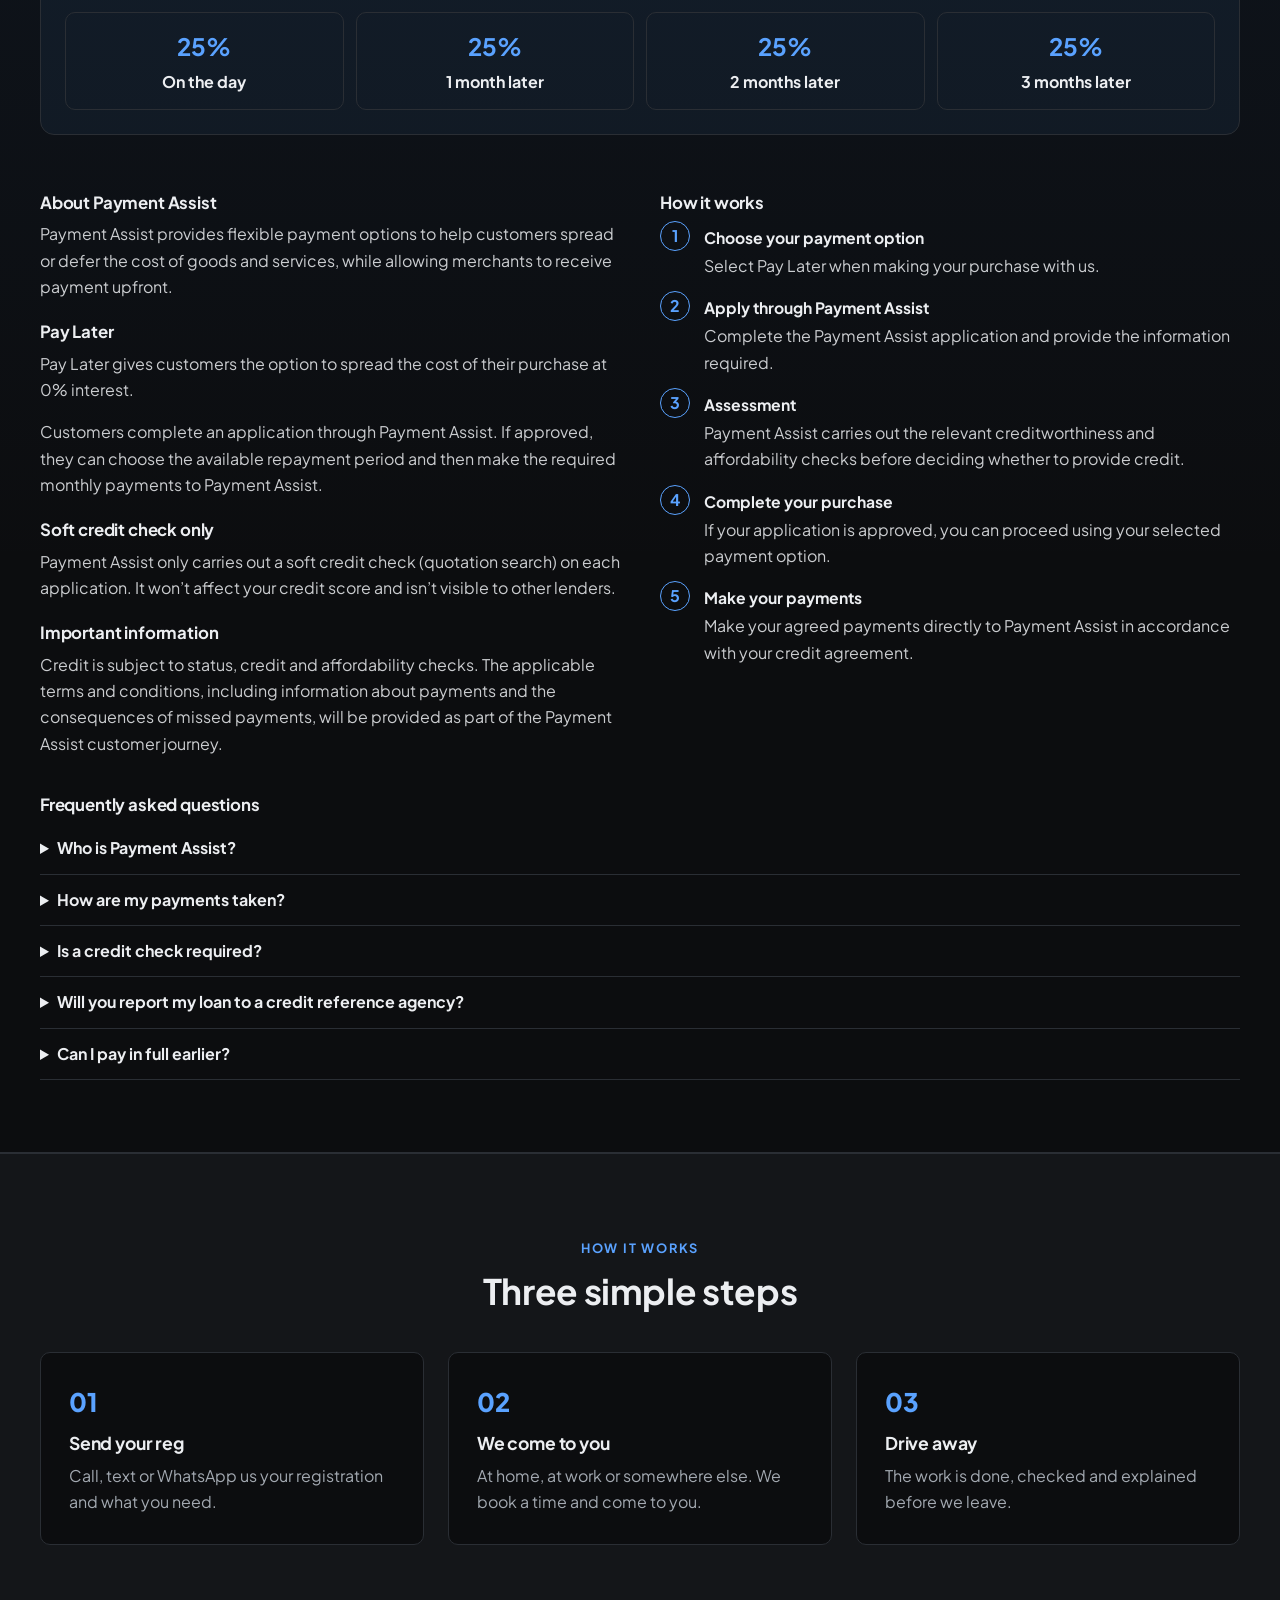
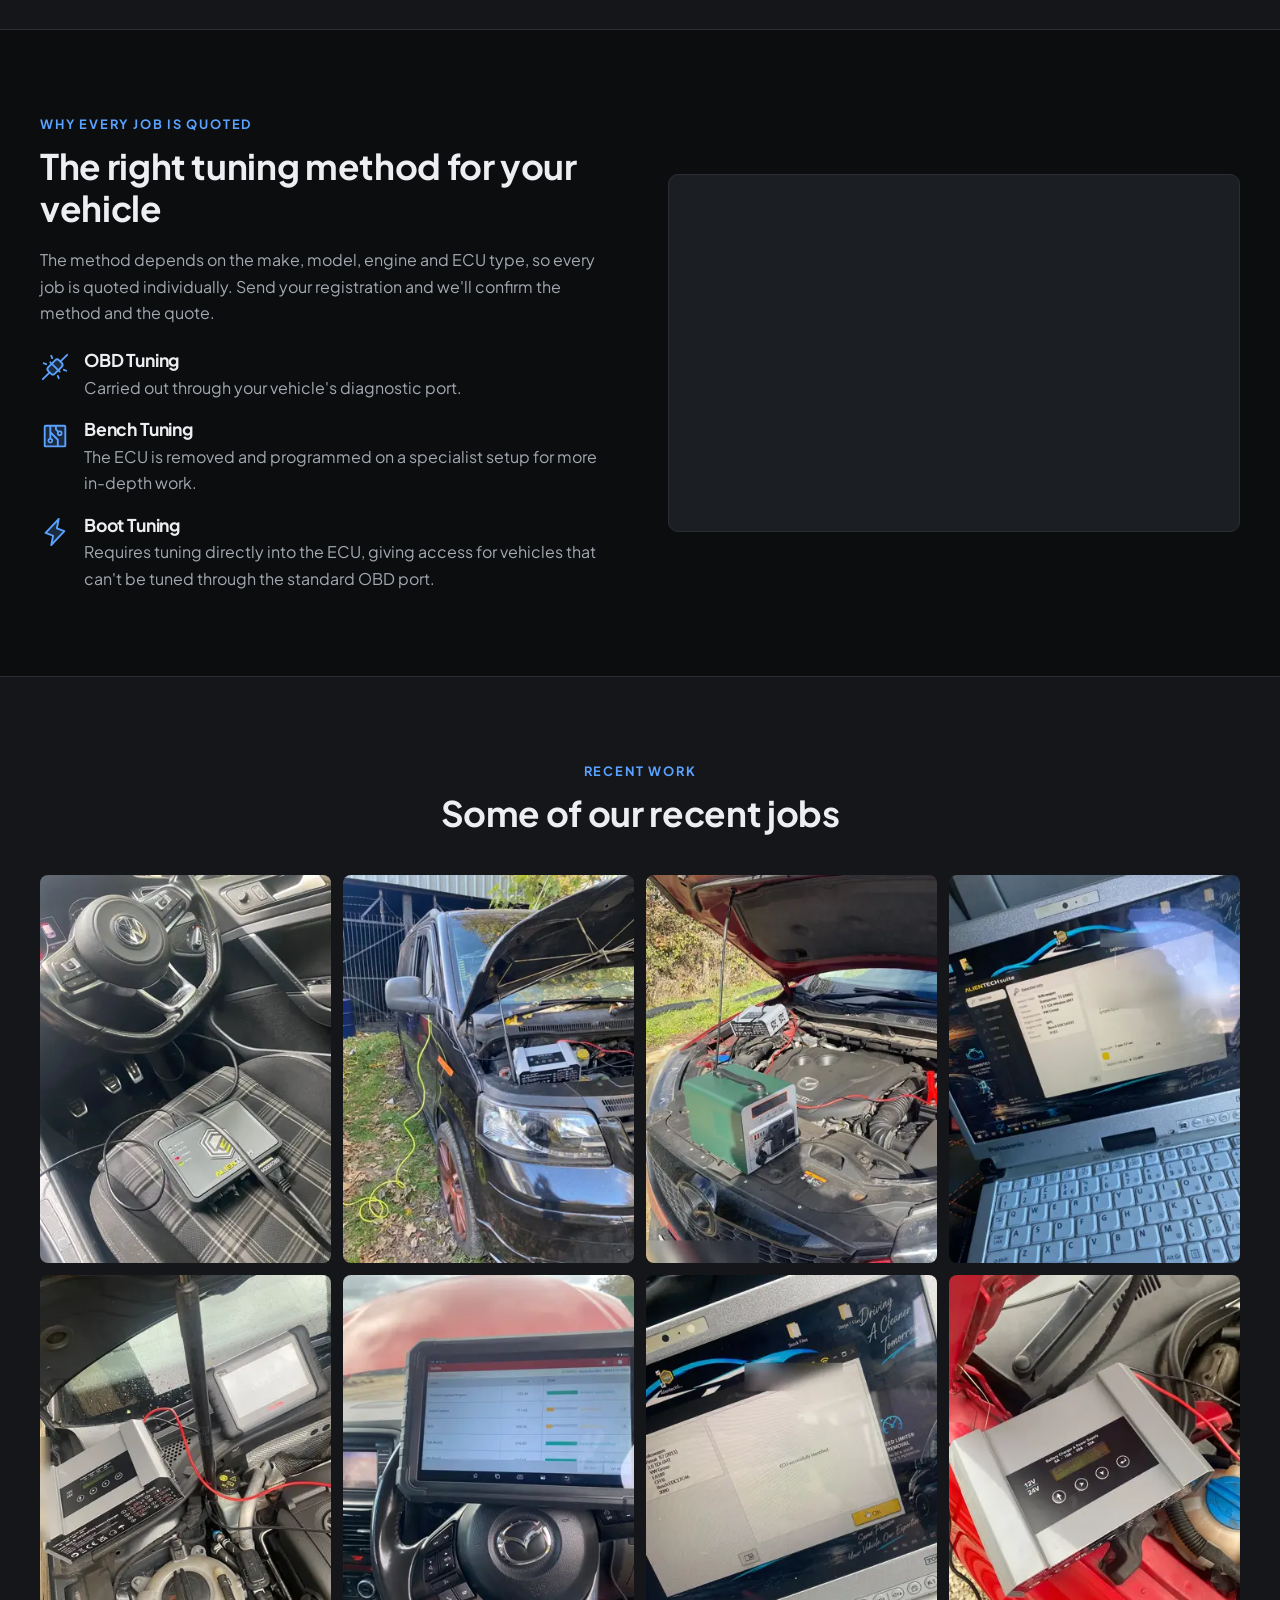
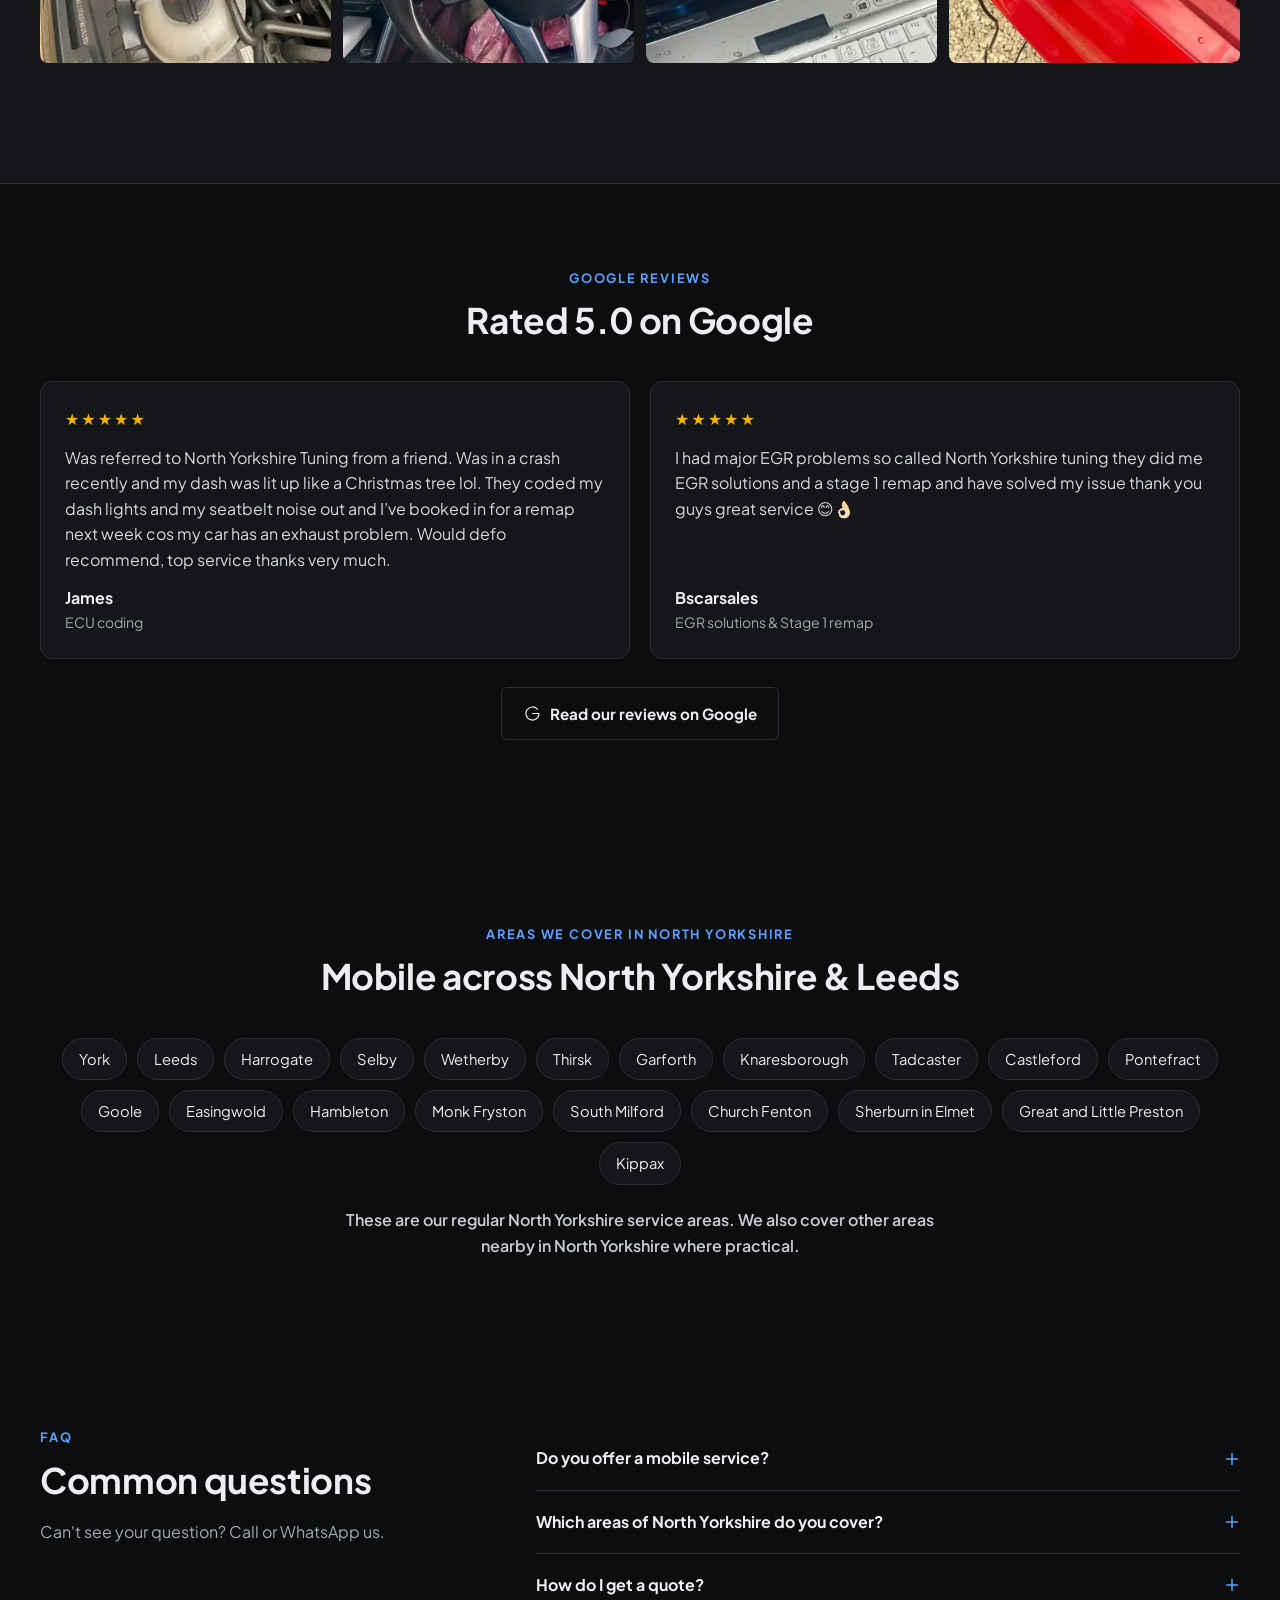
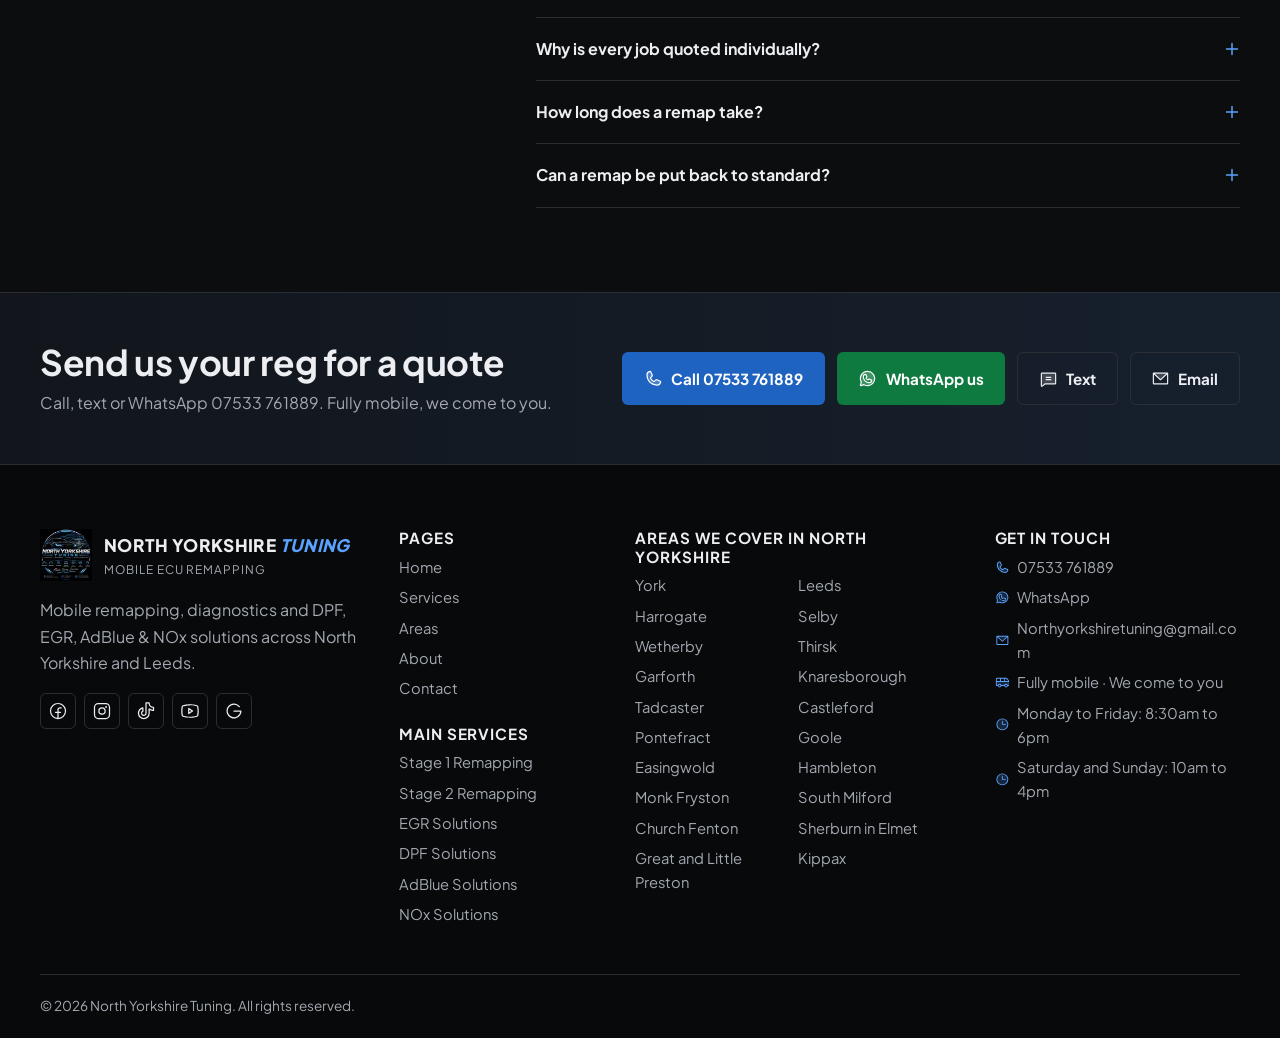
==== commit 1b46bd06: "Footer areas heading with North Yorkshire, direct Google Maps listing link Co-Authored-By: Claude So" ====
--- a/index.html
+++ b/index.html
@@ -20,7 +20,7 @@
   <link rel="preload" as="image" href="assets/video/hero-poster.webp">
   <link rel="stylesheet" href="css/site.css">
   <script>document.documentElement.classList.add("js")</script>
-  <script type="application/ld+json">[{"@context": "https://schema.org", "@type": "AutomotiveBusiness", "name": "North Yorkshire Tuning", "url": "https://northyorkshiretuning.co.uk/", "logo": "https://northyorkshiretuning.co.uk/assets/img/logo-560.webp", "image": "https://northyorkshiretuning.co.uk/assets/img/logo-560.webp", "telephone": "+447533761889", "email": "Northyorkshiretuning@gmail.com", "areaServed": ["North Yorkshire", "Leeds", "York", "Leeds", "Harrogate", "Selby", "Wetherby", "Thirsk", "Garforth", "Knaresborough", "Tadcaster", "Castleford", "Pontefract", "Goole", "Easingwold", "Hambleton", "Monk Fryston", "South Milford", "Church Fenton", "Sherburn in Elmet", "Great and Little Preston", "Kippax"], "openingHoursSpecification": [{"@type": "OpeningHoursSpecification", "dayOfWeek": ["Monday", "Tuesday", "Wednesday", "Thursday", "Friday"], "opens": "08:30", "closes": "18:00"}, {"@type": "OpeningHoursSpecification", "dayOfWeek": ["Saturday", "Sunday"], "opens": "10:00", "closes": "16:00"}], "aggregateRating": {"@type": "AggregateRating", "ratingValue": "5.0", "reviewCount": 2}, "sameAs": ["https://www.facebook.com/Northyorkshiretuning", "https://www.instagram.com/northyorkshiretuning/", "https://www.tiktok.com/@northyorkshiretuning", "https://youtube.com/@northyorkshiretuning", "https://share.google/MzNDLVQzTp25ivE5z"], "makesOffer": [{"@type": "Offer", "itemOffered": {"@type": "Service", "name": "Stage 1 Remapping"}}, {"@type": "Offer", "itemOffered": {"@type": "Service", "name": "Stage 2 Remapping"}}, {"@type": "Offer", "itemOffered": {"@type": "Service", "name": "EGR Solutions"}}, {"@type": "Offer", "itemOffered": {"@type": "Service", "name": "DPF Solutions"}}, {"@type": "Offer", "itemOffered": {"@type": "Service", "name": "AdBlue Solutions"}}, {"@type": "Offer", "itemOffered": {"@type": "Service", "name": "NOx Solutions"}}, {"@type": "Offer", "itemOffered": {"@type": "Service", "name": "Economy Remapping"}}, {"@type": "Offer", "itemOffered": {"@type": "Service", "name": "Pops & Bangs"}}, {"@type": "Offer", "itemOffered": {"@type": "Service", "name": "Hard Cut Limiter"}}, {"@type": "Offer", "itemOffered": {"@type": "Service", "name": "Advanced Diagnostics"}}, {"@type": "Offer", "itemOffered": {"@type": "Service", "name": "ECU Coding"}}, {"@type": "Offer", "itemOffered": {"@type": "Service", "name": "ECU Programming"}}, {"@type": "Offer", "itemOffered": {"@type": "Service", "name": "ECU & TCU Cloning"}}, {"@type": "Offer", "itemOffered": {"@type": "Service", "name": "TCU Tuning"}}, {"@type": "Offer", "itemOffered": {"@type": "Service", "name": "Speed Limiter Removal"}}, {"@type": "Offer", "itemOffered": {"@type": "Service", "name": "Mileage Correction"}}, {"@type": "Offer", "itemOffered": {"@type": "Service", "name": "Other Emissions Software Solutions"}}]}, {"@context": "https://schema.org", "@type": "FAQPage", "mainEntity": [{"@type": "Question", "name": "Do you offer a mobile service?", "acceptedAnswer": {"@type": "Answer", "text": "Yes. Whether you're at home, at work or somewhere else, we come to you and carry out the work on site, anywhere across North Yorkshire and Leeds."}}, {"@type": "Question", "name": "Which areas of North Yorkshire do you cover?", "acceptedAnswer": {"@type": "Answer", "text": "Our regular North Yorkshire service areas include York, Leeds, Harrogate, Selby, Wetherby, Thirsk, Tadcaster, Knaresborough, Castleford, Pontefract, Goole and the villages around them. We also cover other areas nearby in North Yorkshire where practical."}}, {"@type": "Question", "name": "How do I get a quote?", "acceptedAnswer": {"@type": "Answer", "text": "Call, text or WhatsApp us your registration and what you need. The price depends on your vehicle's make, model, engine and ECU type, so we quote each job individually."}}, {"@type": "Question", "name": "Why is every job quoted individually?", "acceptedAnswer": {"@type": "Answer", "text": "Different vehicles need different tuning methods: OBD, bench or boot tuning. The method depends on the make, model, engine and ECU type."}}, {"@type": "Question", "name": "How long does a remap take?", "acceptedAnswer": {"@type": "Answer", "text": "Most OBD remaps take one to two hours. Bench and boot tuning take longer because the ECU is accessed directly."}}, {"@type": "Question", "name": "Can a remap be put back to standard?", "acceptedAnswer": {"@type": "Answer", "text": "Yes. We save your vehicle's original software before we make any changes. If for any reason you're not happy with how it drives after the tune, we can put it back to the original factory settings."}}]}]</script>
+  <script type="application/ld+json">[{"@context": "https://schema.org", "@type": "AutomotiveBusiness", "name": "North Yorkshire Tuning", "url": "https://northyorkshiretuning.co.uk/", "logo": "https://northyorkshiretuning.co.uk/assets/img/logo-560.webp", "image": "https://northyorkshiretuning.co.uk/assets/img/logo-560.webp", "telephone": "+447533761889", "email": "Northyorkshiretuning@gmail.com", "areaServed": ["North Yorkshire", "Leeds", "York", "Leeds", "Harrogate", "Selby", "Wetherby", "Thirsk", "Garforth", "Knaresborough", "Tadcaster", "Castleford", "Pontefract", "Goole", "Easingwold", "Hambleton", "Monk Fryston", "South Milford", "Church Fenton", "Sherburn in Elmet", "Great and Little Preston", "Kippax"], "openingHoursSpecification": [{"@type": "OpeningHoursSpecification", "dayOfWeek": ["Monday", "Tuesday", "Wednesday", "Thursday", "Friday"], "opens": "08:30", "closes": "18:00"}, {"@type": "OpeningHoursSpecification", "dayOfWeek": ["Saturday", "Sunday"], "opens": "10:00", "closes": "16:00"}], "aggregateRating": {"@type": "AggregateRating", "ratingValue": "5.0", "reviewCount": 2}, "sameAs": ["https://www.facebook.com/Northyorkshiretuning", "https://www.instagram.com/northyorkshiretuning/", "https://www.tiktok.com/@northyorkshiretuning", "https://youtube.com/@northyorkshiretuning", "https://www.google.com/maps?cid=718811922670749856"], "makesOffer": [{"@type": "Offer", "itemOffered": {"@type": "Service", "name": "Stage 1 Remapping"}}, {"@type": "Offer", "itemOffered": {"@type": "Service", "name": "Stage 2 Remapping"}}, {"@type": "Offer", "itemOffered": {"@type": "Service", "name": "EGR Solutions"}}, {"@type": "Offer", "itemOffered": {"@type": "Service", "name": "DPF Solutions"}}, {"@type": "Offer", "itemOffered": {"@type": "Service", "name": "AdBlue Solutions"}}, {"@type": "Offer", "itemOffered": {"@type": "Service", "name": "NOx Solutions"}}, {"@type": "Offer", "itemOffered": {"@type": "Service", "name": "Economy Remapping"}}, {"@type": "Offer", "itemOffered": {"@type": "Service", "name": "Pops & Bangs"}}, {"@type": "Offer", "itemOffered": {"@type": "Service", "name": "Hard Cut Limiter"}}, {"@type": "Offer", "itemOffered": {"@type": "Service", "name": "Advanced Diagnostics"}}, {"@type": "Offer", "itemOffered": {"@type": "Service", "name": "ECU Coding"}}, {"@type": "Offer", "itemOffered": {"@type": "Service", "name": "ECU Programming"}}, {"@type": "Offer", "itemOffered": {"@type": "Service", "name": "ECU & TCU Cloning"}}, {"@type": "Offer", "itemOffered": {"@type": "Service", "name": "TCU Tuning"}}, {"@type": "Offer", "itemOffered": {"@type": "Service", "name": "Speed Limiter Removal"}}, {"@type": "Offer", "itemOffered": {"@type": "Service", "name": "Mileage Correction"}}, {"@type": "Offer", "itemOffered": {"@type": "Service", "name": "Other Emissions Software Solutions"}}]}, {"@context": "https://schema.org", "@type": "FAQPage", "mainEntity": [{"@type": "Question", "name": "Do you offer a mobile service?", "acceptedAnswer": {"@type": "Answer", "text": "Yes. Whether you're at home, at work or somewhere else, we come to you and carry out the work on site, anywhere across North Yorkshire and Leeds."}}, {"@type": "Question", "name": "Which areas of North Yorkshire do you cover?", "acceptedAnswer": {"@type": "Answer", "text": "Our regular North Yorkshire service areas include York, Leeds, Harrogate, Selby, Wetherby, Thirsk, Tadcaster, Knaresborough, Castleford, Pontefract, Goole and the villages around them. We also cover other areas nearby in North Yorkshire where practical."}}, {"@type": "Question", "name": "How do I get a quote?", "acceptedAnswer": {"@type": "Answer", "text": "Call, text or WhatsApp us your registration and what you need. The price depends on your vehicle's make, model, engine and ECU type, so we quote each job individually."}}, {"@type": "Question", "name": "Why is every job quoted individually?", "acceptedAnswer": {"@type": "Answer", "text": "Different vehicles need different tuning methods: OBD, bench or boot tuning. The method depends on the make, model, engine and ECU type."}}, {"@type": "Question", "name": "How long does a remap take?", "acceptedAnswer": {"@type": "Answer", "text": "Most OBD remaps take one to two hours. Bench and boot tuning take longer because the ECU is accessed directly."}}, {"@type": "Question", "name": "Can a remap be put back to standard?", "acceptedAnswer": {"@type": "Answer", "text": "Yes. We save your vehicle's original software before we make any changes. If for any reason you're not happy with how it drives after the tune, we can put it back to the original factory settings."}}]}]</script>
 </head>
 <body>
   <svg width="0" height="0" style="position:absolute" aria-hidden="true"><symbol id="i-phone-duotone" viewBox="0 0 256 256"><g fill="currentColor"><path d="M223.94 174.08A48.33 48.33 0 0 1 176 216A136 136 0 0 1 40 80a48.33 48.33 0 0 1 41.92-47.94a8 8 0 0 1 8.3 4.8l21.13 47.2a8 8 0 0 1-.66 7.53L89.32 117a7.93 7.93 0 0 0-.54 7.81c8.27 16.93 25.77 34.22 42.75 42.41a7.92 7.92 0 0 0 7.83-.59l25-21.3a8 8 0 0 1 7.59-.69l47.16 21.13a8 8 0 0 1 4.83 8.31" opacity=".2"/><path d="m222.37 158.46l-47.11-21.11l-.13-.06a16 16 0 0 0-15.17 1.4a8 8 0 0 0-.75.56L134.87 160c-15.42-7.49-31.34-23.29-38.83-38.51l20.78-24.71c.2-.25.39-.5.57-.77a16 16 0 0 0 1.32-15.06v-.12L97.54 33.64a16 16 0 0 0-16.62-9.52A56.26 56.26 0 0 0 32 80c0 79.4 64.6 144 144 144a56.26 56.26 0 0 0 55.88-48.92a16 16 0 0 0-9.51-16.62M176 208A128.14 128.14 0 0 1 48 80a40.2 40.2 0 0 1 34.87-40a.6.6 0 0 0 0 .12l21 47l-20.67 24.74a6 6 0 0 0-.57.77a16 16 0 0 0-1 15.7c9.06 18.53 27.73 37.06 46.46 46.11a16 16 0 0 0 15.75-1.14a8 8 0 0 0 .74-.56L168.89 152l47 21.05h.11A40.21 40.21 0 0 1 176 208"/></g></symbol><symbol id="i-whatsapp-logo-duotone" viewBox="0 0 256 256"><g fill="currentColor"><path d="M128 32a96 96 0 0 0-83.11 144.07l-12.47 37.39a8 8 0 0 0 10.12 10.12l37.39-12.47A96 96 0 1 0 128 32m24 152a80 80 0 0 1-80-80a32 32 0 0 1 32-32l16 32l-12.32 18.47a48.2 48.2 0 0 0 25.85 25.85L152 136l32 16a32 32 0 0 1-32 32" opacity=".2"/><path d="m187.58 144.84l-32-16a8 8 0 0 0-8 .5l-14.69 9.8a40.55 40.55 0 0 1-16-16l9.8-14.69a8 8 0 0 0 .5-8l-16-32A8 8 0 0 0 104 64a40 40 0 0 0-40 40a88.1 88.1 0 0 0 88 88a40 40 0 0 0 40-40a8 8 0 0 0-4.42-7.16M152 176a72.08 72.08 0 0 1-72-72a24 24 0 0 1 19.29-23.54l11.48 23L101 118a8 8 0 0 0-.73 7.51a56.47 56.47 0 0 0 30.15 30.15A8 8 0 0 0 138 155l14.62-9.74l23 11.48A24 24 0 0 1 152 176M128 24a104 104 0 0 0-91.82 152.88l-11.35 34.05a16 16 0 0 0 20.24 20.24l34.05-11.35A104 104 0 1 0 128 24m0 192a87.87 87.87 0 0 1-44.06-11.81a8 8 0 0 0-6.54-.67L40 216l12.47-37.4a8 8 0 0 0-.66-6.54A88 88 0 1 1 128 216"/></g></symbol><symbol id="i-chat-text-duotone" viewBox="0 0 256 256"><g fill="currentColor"><path d="M224 64v128a8 8 0 0 1-8 8H80l-34.85 30.11A8 8 0 0 1 32 224V64a8 8 0 0 1 8-8h176a8 8 0 0 1 8 8" opacity=".2"/><path d="M216 48H40a16 16 0 0 0-16 16v160a15.85 15.85 0 0 0 9.24 14.5A16.1 16.1 0 0 0 40 240a15.9 15.9 0 0 0 10.25-3.78l.09-.07L83 208h133a16 16 0 0 0 16-16V64a16 16 0 0 0-16-16m0 144H80a8 8 0 0 0-5.23 1.95L40 224V64h176ZM88 112a8 8 0 0 1 8-8h64a8 8 0 0 1 0 16H96a8 8 0 0 1-8-8m0 32a8 8 0 0 1 8-8h64a8 8 0 1 1 0 16H96a8 8 0 0 1-8-8"/></g></symbol><symbol id="i-envelope-simple-duotone" viewBox="0 0 256 256"><g fill="currentColor"><path d="m224 56l-96 88l-96-88Z" opacity=".2"/><path d="M224 48H32a8 8 0 0 0-8 8v136a16 16 0 0 0 16 16h176a16 16 0 0 0 16-16V56a8 8 0 0 0-8-8m-20.57 16L128 133.15L52.57 64ZM216 192H40V74.19l82.59 75.71a8 8 0 0 0 10.82 0L216 74.19z"/></g></symbol><symbol id="i-facebook-logo" viewBox="0 0 256 256"><path fill="currentColor" d="M128 24a104 104 0 1 0 104 104A104.11 104.11 0 0 0 128 24m8 191.63V152h24a8 8 0 0 0 0-16h-24v-24a16 16 0 0 1 16-16h16a8 8 0 0 0 0-16h-16a32 32 0 0 0-32 32v24H96a8 8 0 0 0 0 16h24v63.63a88 88 0 1 1 16 0"/></symbol><symbol id="i-instagram-logo" viewBox="0 0 256 256"><path fill="currentColor" d="M128 80a48 48 0 1 0 48 48a48.05 48.05 0 0 0-48-48m0 80a32 32 0 1 1 32-32a32 32 0 0 1-32 32m48-136H80a56.06 56.06 0 0 0-56 56v96a56.06 56.06 0 0 0 56 56h96a56.06 56.06 0 0 0 56-56V80a56.06 56.06 0 0 0-56-56m40 152a40 40 0 0 1-40 40H80a40 40 0 0 1-40-40V80a40 40 0 0 1 40-40h96a40 40 0 0 1 40 40ZM192 76a12 12 0 1 1-12-12a12 12 0 0 1 12 12"/></symbol><symbol id="i-tiktok-logo" viewBox="0 0 256 256"><path fill="currentColor" d="M224 72a48.05 48.05 0 0 1-48-48a8 8 0 0 0-8-8h-40a8 8 0 0 0-8 8v132a20 20 0 1 1-28.57-18.08a8 8 0 0 0 4.57-7.23V88a8 8 0 0 0-9.4-7.88C50.91 86.48 24 119.1 24 156a76 76 0 0 0 152 0v-39.71A103.25 103.25 0 0 0 224 128a8 8 0 0 0 8-8V80a8 8 0 0 0-8-8m-8 39.64a87.2 87.2 0 0 1-43.33-16.15A8 8 0 0 0 160 102v54a60 60 0 0 1-120 0c0-25.9 16.64-49.13 40-57.6v27.67A36 36 0 1 0 136 156V32h24.5A64.14 64.14 0 0 0 216 87.5Z"/></symbol><symbol id="i-youtube-logo" viewBox="0 0 256 256"><path fill="currentColor" d="m164.44 121.34l-48-32A8 8 0 0 0 104 96v64a8 8 0 0 0 12.44 6.66l48-32a8 8 0 0 0 0-13.32M120 145.05V111l25.58 17Zm114.33-75.53a24 24 0 0 0-14.49-16.4C185.56 39.88 131 40 128 40s-57.56-.12-91.84 13.12a24 24 0 0 0-14.49 16.4C19.08 79.5 16 97.74 16 128s3.08 48.5 5.67 58.48a24 24 0 0 0 14.49 16.41C69 215.56 120.4 216 127.34 216h1.32c6.94 0 58.37-.44 91.18-13.11a24 24 0 0 0 14.49-16.41c2.59-10 5.67-28.22 5.67-58.48s-3.08-48.5-5.67-58.48m-15.49 113a8 8 0 0 1-4.77 5.49c-31.65 12.22-85.48 12-86 12H128c-.54 0-54.33.2-86-12a8 8 0 0 1-4.77-5.49C34.8 173.39 32 156.57 32 128s2.8-45.39 5.16-54.47A8 8 0 0 1 41.93 68c30.52-11.79 81.66-12 85.85-12h.27c.54 0 54.38-.18 86 12a8 8 0 0 1 4.77 5.49C221.2 82.61 224 99.43 224 128s-2.8 45.39-5.16 54.47Z"/></symbol><symbol id="i-google-logo" viewBox="0 0 256 256"><path fill="currentColor" d="M224 128a96 96 0 1 1-21.95-61.09a8 8 0 1 1-12.33 10.18A80 80 0 1 0 207.6 136H128a8 8 0 0 1 0-16h88a8 8 0 0 1 8 8"/></symbol><symbol id="i-map-pin-duotone" viewBox="0 0 256 256"><g fill="currentColor"><path d="M128 24a80 80 0 0 0-80 80c0 72 80 128 80 128s80-56 80-128a80 80 0 0 0-80-80m0 112a32 32 0 1 1 32-32a32 32 0 0 1-32 32" opacity=".2"/><path d="M128 64a40 40 0 1 0 40 40a40 40 0 0 0-40-40m0 64a24 24 0 1 1 24-24a24 24 0 0 1-24 24m0-112a88.1 88.1 0 0 0-88 88c0 31.4 14.51 64.68 42 96.25a254.2 254.2 0 0 0 41.45 38.3a8 8 0 0 0 9.18 0a254.2 254.2 0 0 0 41.37-38.3c27.45-31.57 42-64.85 42-96.25a88.1 88.1 0 0 0-88-88m0 206c-16.53-13-72-60.75-72-118a72 72 0 0 1 144 0c0 57.23-55.47 105-72 118"/></g></symbol><symbol id="i-shield-check-duotone" viewBox="0 0 256 256"><g fill="currentColor"><path d="M216 56v56c0 96-88 120-88 120s-88-24-88-120V56a8 8 0 0 1 8-8h160a8 8 0 0 1 8 8" opacity=".2"/><path d="M208 40H48a16 16 0 0 0-16 16v56c0 52.72 25.52 84.67 46.93 102.19c23.06 18.86 46 25.26 47 25.53a8 8 0 0 0 4.2 0c1-.27 23.91-6.67 47-25.53C198.48 196.67 224 164.72 224 112V56a16 16 0 0 0-16-16m0 72c0 37.07-13.66 67.16-40.6 89.42a129.3 129.3 0 0 1-39.4 22.2a128.3 128.3 0 0 1-38.92-21.81C61.82 179.51 48 149.3 48 112V56h160ZM82.34 141.66a8 8 0 0 1 11.32-11.32L112 148.69l50.34-50.35a8 8 0 0 1 11.32 11.32l-56 56a8 8 0 0 1-11.32 0Z"/></g></symbol><symbol id="i-floppy-disk-duotone" viewBox="0 0 256 256"><g fill="currentColor"><path d="M216 83.31V208a8 8 0 0 1-8 8h-32v-64a8 8 0 0 0-8-8H88a8 8 0 0 0-8 8v64H48a8 8 0 0 1-8-8V48a8 8 0 0 1 8-8h124.69a8 8 0 0 1 5.65 2.34l35.32 35.32a8 8 0 0 1 2.34 5.65" opacity=".2"/><path d="M219.31 72L184 36.69A15.86 15.86 0 0 0 172.69 32H48a16 16 0 0 0-16 16v160a16 16 0 0 0 16 16h160a16 16 0 0 0 16-16V83.31A15.86 15.86 0 0 0 219.31 72M168 208H88v-56h80Zm40 0h-24v-56a16 16 0 0 0-16-16H88a16 16 0 0 0-16 16v56H48V48h124.69L208 83.31ZM160 72a8 8 0 0 1-8 8H96a8 8 0 0 1 0-16h56a8 8 0 0 1 8 8"/></g></symbol><symbol id="i-van-duotone" viewBox="0 0 256 256"><g fill="currentColor"><path d="M248 112v64a8 8 0 0 1-8 8h-24a24 24 0 0 0-48 0h-64a24 24 0 0 0-48 0H32a8 8 0 0 1-8-8v-64Z" opacity=".2"/><path d="m254.07 106.79l-45.54-53.06A16 16 0 0 0 196.26 48H32a16 16 0 0 0-16 16v112a16 16 0 0 0 16 16h17a32 32 0 0 0 62 0h50a32 32 0 0 0 62 0h17a16 16 0 0 0 16-16v-64a8 8 0 0 0-1.93-5.21M230.59 104H176V64h20.26ZM104 104V64h56v40ZM88 64v40H32V64Zm-8 136a16 16 0 1 1 16-16a16 16 0 0 1-16 16m112 0a16 16 0 1 1 16-16a16 16 0 0 1-16 16m31-24a32 32 0 0 0-62 0h-50a32 32 0 0 0-62 0H32v-56h208v56Z"/></g></symbol><symbol id="i-gauge-duotone" viewBox="0 0 256 256"><g fill="currentColor"><path d="M232 152v24a8 8 0 0 1-8 8H32a8 8 0 0 1-8-8v-22.87C24 95.65 70.15 48.2 127.63 48A104 104 0 0 1 232 152" opacity=".2"/><path d="M207.06 72.67A111.24 111.24 0 0 0 128 40h-.4C66.07 40.21 16 91 16 153.13V176a16 16 0 0 0 16 16h192a16 16 0 0 0 16-16v-24a111.25 111.25 0 0 0-32.94-79.33M224 176H119.71l54.76-75.3a8 8 0 0 0-12.94-9.42L99.92 176H32v-22.87c0-3.08.15-6.12.43-9.13H56a8 8 0 0 0 0-16H35.27c10.32-38.86 44-68.24 84.73-71.66V80a8 8 0 0 0 16 0V56.33A96.14 96.14 0 0 1 221 128h-21a8 8 0 0 0 0 16h23.67c.21 2.65.33 5.31.33 8Z"/></g></symbol><symbol id="i-lightning-duotone" viewBox="0 0 256 256"><g fill="currentColor"><path d="m96 240l16-80l-64-24L160 16l-16 80l64 24Z" opacity=".2"/><path d="M215.79 118.17a8 8 0 0 0-5-5.66L153.18 90.9l14.66-73.33a8 8 0 0 0-13.69-7l-112 120a8 8 0 0 0 3 13l57.63 21.61l-14.62 73.25a8 8 0 0 0 13.69 7l112-120a8 8 0 0 0 1.94-7.26M109.37 214l10.47-52.38a8 8 0 0 0-5-9.06L62 132.71l84.62-90.66l-10.46 52.38a8 8 0 0 0 5 9.06l52.8 19.8Z"/></g></symbol><symbol id="i-arrows-clockwise-duotone" viewBox="0 0 256 256"><g fill="currentColor"><path d="M216 128a88 88 0 1 1-88-88a88 88 0 0 1 88 88" opacity=".2"/><path d="M224 48v48a8 8 0 0 1-8 8h-48a8 8 0 0 1 0-16h28.69l-14.63-14.63a79.56 79.56 0 0 0-56.13-23.43h-.45a79.52 79.52 0 0 0-55.89 22.77a8 8 0 0 1-11.18-11.44a96 96 0 0 1 135 .79L208 76.69V48a8 8 0 0 1 16 0m-37.59 135.29a80 80 0 0 1-112.47-.66L59.31 168H88a8 8 0 0 0 0-16H40a8 8 0 0 0-8 8v48a8 8 0 0 0 16 0v-28.69l14.63 14.63A95.43 95.43 0 0 0 130 222.06h.53a95.36 95.36 0 0 0 67.07-27.33a8 8 0 0 0-11.18-11.44Z"/></g></symbol><symbol id="i-wind-duotone" viewBox="0 0 256 256"><g fill="currentColor"><path d="M120 96a24 24 0 1 1 24-24a24 24 0 0 1-24 24m88-16a24 24 0 1 0 24 24a24 24 0 0 0-24-24m-56 80a24 24 0 1 0 24 24a24 24 0 0 0-24-24" opacity=".2"/><path d="M184 184a32 32 0 0 1-32 32c-13.7 0-26.95-8.93-31.5-21.22a8 8 0 0 1 15-5.56C137.74 195.27 145 200 152 200a16 16 0 0 0 0-32H40a8 8 0 0 1 0-16h112a32 32 0 0 1 32 32m-64-80a32 32 0 0 0 0-64c-13.7 0-26.95 8.93-31.5 21.22a8 8 0 0 0 15 5.56C105.74 60.73 113 56 120 56a16 16 0 0 1 0 32H24a8 8 0 0 0 0 16Zm88-32c-13.7 0-26.95 8.93-31.5 21.22a8 8 0 0 0 15 5.56C193.74 92.73 201 88 208 88a16 16 0 0 1 0 32H32a8 8 0 0 0 0 16h176a32 32 0 0 0 0-64"/></g></symbol><symbol id="i-drop-duotone" viewBox="0 0 256 256"><g fill="currentColor"><path d="M208 144a80 80 0 0 1-160 0c0-72 80-128 80-128s80 56 80 128" opacity=".2"/><path d="M174 47.75a254.2 254.2 0 0 0-41.45-38.3a8 8 0 0 0-9.18 0A254.2 254.2 0 0 0 82 47.75C54.51 79.32 40 112.6 40 144a88 88 0 0 0 176 0c0-31.4-14.51-64.68-42-96.25M128 216a72.08 72.08 0 0 1-72-72c0-57.23 55.47-105 72-118c16.53 13 72 60.75 72 118a72.08 72.08 0 0 1-72 72m55.89-62.66a57.6 57.6 0 0 1-46.56 46.55a9 9 0 0 1-1.33.11a8 8 0 0 1-1.32-15.89c16.57-2.79 30.63-16.85 33.44-33.45a8 8 0 0 1 15.78 2.68Z"/></g></symbol><symbol id="i-flask-duotone" viewBox="0 0 256 256"><g fill="currentColor"><path d="M208 216H48a8 8 0 0 1-6.86-12.12l30.48-50.8c13.23-2.48 32-1.41 56.37 10.92c32.25 16.33 54.75 12.91 67.5 7.65l19.34 32.23A8 8 0 0 1 208 216" opacity=".2"/><path d="M221.69 199.77L160 96.92V40h8a8 8 0 0 0 0-16H88a8 8 0 0 0 0 16h8v56.92L34.31 199.77A16 16 0 0 0 48 224h160a16 16 0 0 0 13.72-24.23Zm-110.83-96.52a7.93 7.93 0 0 0 1.14-4.11V40h32v59.14a7.93 7.93 0 0 0 1.14 4.11L183.36 167c-12 2.37-29.07 1.37-51.75-10.11c-15.91-8.05-31.05-12.32-45.22-12.81ZM48 208l28.54-47.58c14.25-1.73 30.31 1.85 47.82 10.72c19 9.61 35 12.88 48 12.88a69.9 69.9 0 0 0 19.55-2.7L208 208Z"/></g></symbol><symbol id="i-gear-six-duotone" viewBox="0 0 256 256"><g fill="currentColor"><path d="m230.1 108.76l-31.85-18.14c-.64-1.16-1.31-2.29-2-3.41l-.12-36A104.6 104.6 0 0 0 162 32l-32 17.89h-4L94 32a104.6 104.6 0 0 0-34.11 19.25l-.16 36c-.7 1.12-1.37 2.26-2 3.41l-31.84 18.1a99.2 99.2 0 0 0 0 38.46l31.85 18.14c.64 1.16 1.31 2.29 2 3.41l.12 36A104.6 104.6 0 0 0 94 224l32-17.87h4L162 224a104.6 104.6 0 0 0 34.08-19.25l.16-36c.7-1.12 1.37-2.26 2-3.41l31.84-18.1a99.2 99.2 0 0 0 .02-38.48M128 168a40 40 0 1 1 40-40a40 40 0 0 1-40 40" opacity=".2"/><path d="M128 80a48 48 0 1 0 48 48a48.05 48.05 0 0 0-48-48m0 80a32 32 0 1 1 32-32a32 32 0 0 1-32 32m109.94-52.79a8 8 0 0 0-3.89-5.4l-29.83-17l-.12-33.62a8 8 0 0 0-2.83-6.08a111.9 111.9 0 0 0-36.72-20.67a8 8 0 0 0-6.46.59L128 41.85L97.88 25a8 8 0 0 0-6.47-.6a111.9 111.9 0 0 0-36.68 20.75a8 8 0 0 0-2.83 6.07l-.15 33.65l-29.83 17a8 8 0 0 0-3.89 5.4a106.5 106.5 0 0 0 0 41.56a8 8 0 0 0 3.89 5.4l29.83 17l.12 33.63a8 8 0 0 0 2.83 6.08a111.9 111.9 0 0 0 36.72 20.67a8 8 0 0 0 6.46-.59L128 214.15L158.12 231a7.9 7.9 0 0 0 3.9 1a8.1 8.1 0 0 0 2.57-.42a112.1 112.1 0 0 0 36.68-20.73a8 8 0 0 0 2.83-6.07l.15-33.65l29.83-17a8 8 0 0 0 3.89-5.4a106.5 106.5 0 0 0-.03-41.52m-15 34.91l-28.57 16.25a8 8 0 0 0-3 3c-.58 1-1.19 2.06-1.81 3.06a7.94 7.94 0 0 0-1.22 4.21l-.15 32.25a95.9 95.9 0 0 1-25.37 14.3L134 199.13a8 8 0 0 0-3.91-1h-3.83a8.1 8.1 0 0 0-4.1 1l-28.84 16.1A96 96 0 0 1 67.88 201l-.11-32.2a8 8 0 0 0-1.22-4.22c-.62-1-1.23-2-1.8-3.06a8.1 8.1 0 0 0-3-3.06l-28.6-16.29a90.5 90.5 0 0 1 0-28.26l28.52-16.28a8 8 0 0 0 3-3c.58-1 1.19-2.06 1.81-3.06a7.94 7.94 0 0 0 1.22-4.21l.15-32.25a95.9 95.9 0 0 1 25.37-14.3L122 56.87a8 8 0 0 0 4.1 1h3.64a8 8 0 0 0 4.1-1l28.84-16.1A96 96 0 0 1 188.12 55l.11 32.2a8 8 0 0 0 1.22 4.22c.62 1 1.23 2 1.8 3.06a8.1 8.1 0 0 0 3 3.06l28.6 16.29a90.5 90.5 0 0 1 .05 28.29Z"/></g></symbol><symbol id="i-speedometer-duotone" viewBox="0 0 256 256"><g fill="currentColor"><path d="M232 152a103.9 103.9 0 0 1-5.9 34.63a8 8 0 0 1-7.57 5.37H37.46a8.05 8.05 0 0 1-7.57-5.41a104 104 0 0 1-5.89-35.4C24.44 94 71.73 47.49 129 48a104 104 0 0 1 103 104" opacity=".2"/><path d="m114.34 154.34l96-96a8 8 0 0 1 11.32 11.32l-96 96a8 8 0 0 1-11.32-11.32M128 88a63.9 63.9 0 0 1 20.44 3.33a8 8 0 1 0 5.11-15.16a80 80 0 0 0-105.06 84.71a8 8 0 0 0 7.94 7.12c.29 0 .59 0 .89-.05a8 8 0 0 0 7.07-8.83A65 65 0 0 1 64 152a64.07 64.07 0 0 1 64-64m99.74 13a8 8 0 0 0-14.24 7.3a96.27 96.27 0 0 1 5 75.71l-181.1-.07A96.24 96.24 0 0 1 128 56h.88a95 95 0 0 1 42.82 10.5a8 8 0 1 0 7.3-14.23A110.8 110.8 0 0 0 129 40h-1A112.05 112.05 0 0 0 22.35 189.25A16.07 16.07 0 0 0 37.46 200h181.07a16 16 0 0 0 15.11-10.71a112.35 112.35 0 0 0-5.9-88.3Z"/></g></symbol><symbol id="i-magnifying-glass-duotone" viewBox="0 0 256 256"><g fill="currentColor"><path d="M192 112a80 80 0 1 1-80-80a80 80 0 0 1 80 80" opacity=".2"/><path d="m229.66 218.34l-50.06-50.06a88.21 88.21 0 1 0-11.32 11.31l50.06 50.07a8 8 0 0 0 11.32-11.32M40 112a72 72 0 1 1 72 72a72.08 72.08 0 0 1-72-72"/></g></symbol><symbol id="i-code-duotone" viewBox="0 0 256 256"><g fill="currentColor"><path d="m240 128l-48 40H64l-48-40l48-40h128Z" opacity=".2"/><path d="M69.12 94.15L28.5 128l40.62 33.85a8 8 0 1 1-10.24 12.29l-48-40a8 8 0 0 1 0-12.29l48-40a8 8 0 0 1 10.24 12.3m176 27.7l-48-40a8 8 0 1 0-10.24 12.3L227.5 128l-40.62 33.85a8 8 0 1 0 10.24 12.29l48-40a8 8 0 0 0 0-12.29m-82.39-89.37a8 8 0 0 0-10.25 4.79l-64 176a8 8 0 0 0 4.79 10.26A8.1 8.1 0 0 0 96 224a8 8 0 0 0 7.52-5.27l64-176a8 8 0 0 0-4.79-10.25"/></g></symbol><symbol id="i-cpu-duotone" viewBox="0 0 256 256"><g fill="currentColor"><path d="M200 48H56a8 8 0 0 0-8 8v144a8 8 0 0 0 8 8h144a8 8 0 0 0 8-8V56a8 8 0 0 0-8-8m-48 104h-48v-48h48Z" opacity=".2"/><path d="M152 96h-48a8 8 0 0 0-8 8v48a8 8 0 0 0 8 8h48a8 8 0 0 0 8-8v-48a8 8 0 0 0-8-8m-8 48h-32v-32h32Zm88 0h-16v-32h16a8 8 0 0 0 0-16h-16V56a16 16 0 0 0-16-16h-40V24a8 8 0 0 0-16 0v16h-32V24a8 8 0 0 0-16 0v16H56a16 16 0 0 0-16 16v40H24a8 8 0 0 0 0 16h16v32H24a8 8 0 0 0 0 16h16v40a16 16 0 0 0 16 16h40v16a8 8 0 0 0 16 0v-16h32v16a8 8 0 0 0 16 0v-16h40a16 16 0 0 0 16-16v-40h16a8 8 0 0 0 0-16m-32 56H56V56h144z"/></g></symbol><symbol id="i-copy-duotone" viewBox="0 0 256 256"><g fill="currentColor"><path d="M216 40v128h-48V88H88V40Z" opacity=".2"/><path d="M216 32H88a8 8 0 0 0-8 8v40H40a8 8 0 0 0-8 8v128a8 8 0 0 0 8 8h128a8 8 0 0 0 8-8v-40h40a8 8 0 0 0 8-8V40a8 8 0 0 0-8-8m-56 176H48V96h112Zm48-48h-32V88a8 8 0 0 0-8-8H96V48h112Z"/></g></symbol><symbol id="i-hash-duotone" viewBox="0 0 256 256"><g fill="currentColor"><path d="m165.82 96l-11.64 64h-64l11.64-64Z" opacity=".2"/><path d="M224 88h-48.6l8.47-46.57a8 8 0 0 0-15.74-2.86l-9 49.43H111.4l8.47-46.57a8 8 0 0 0-15.74-2.86L95.14 88H48a8 8 0 0 0 0 16h44.23l-8.73 48H32a8 8 0 0 0 0 16h48.6l-8.47 46.57a8 8 0 0 0 6.44 9.3A8 8 0 0 0 80 224a8 8 0 0 0 7.86-6.57l9-49.43h47.74l-8.47 46.57a8 8 0 0 0 6.44 9.3a8 8 0 0 0 1.43.13a8 8 0 0 0 7.86-6.57l9-49.43H208a8 8 0 0 0 0-16h-44.23l8.73-48H224a8 8 0 0 0 0-16m-76.5 64H99.77l8.73-48h47.73Z"/></g></symbol><symbol id="i-plugs-connected-duotone" viewBox="0 0 256 256"><g fill="currentColor"><path d="m185 127l-58 58a24 24 0 0 1-33.94 0L71 162.91A24 24 0 0 1 71 129l58-58a24 24 0 0 1 33.94 0L185 93.09a24 24 0 0 1 0 33.91" opacity=".2"/><path d="M237.66 18.34a8 8 0 0 0-11.32 0l-52.4 52.41l-5.37-5.38a32.05 32.05 0 0 0-45.26 0L100 88.69l-6.34-6.35a8 8 0 0 0-11.32 11.32l6.35 6.34l-23.32 23.31a32 32 0 0 0 0 45.26l5.38 5.37l-52.41 52.4a8 8 0 0 0 11.32 11.32l52.4-52.41l5.37 5.38a32.06 32.06 0 0 0 45.26 0L156 167.31l6.34 6.35a8 8 0 0 0 11.32-11.32l-6.35-6.34l23.32-23.31a32 32 0 0 0 0-45.26l-5.38-5.37l52.41-52.4a8 8 0 0 0 0-11.32m-116.29 161a16 16 0 0 1-22.62 0l-22.06-22.09a16 16 0 0 1 0-22.62L100 111.31L144.69 156Zm57.94-57.94L156 144.69L111.31 100l23.32-23.31a16 16 0 0 1 22.62 0l22.06 22a16 16 0 0 1 0 22.63ZM88.57 35a8 8 0 0 1 14.86-6l8 20a8 8 0 0 1-14.86 6Zm-64 58A8 8 0 0 1 35 88.57l20 8a8 8 0 0 1-6 14.86l-20-8A8 8 0 0 1 24.57 93m206.86 70a8 8 0 0 1-10.4 4.46l-20-8a8 8 0 1 1 5.97-14.89l20 8a8 8 0 0 1 4.43 10.43m-64 58.06a8 8 0 0 1-14.86 5.94l-8-20a8 8 0 0 1 14.86-6Z"/></g></symbol><symbol id="i-circuitry-duotone" viewBox="0 0 256 256"><g fill="currentColor"><path d="M208 40H48a8 8 0 0 0-8 8v160a8 8 0 0 0 8 8h160a8 8 0 0 0 8-8V48a8 8 0 0 0-8-8M88 184a16 16 0 1 1 16-16a16 16 0 0 1-16 16m80-64a16 16 0 1 1 16-16a16 16 0 0 1-16 16" opacity=".2"/><path d="M208 32H48a16 16 0 0 0-16 16v160a16 16 0 0 0 16 16h160a16 16 0 0 0 16-16V48a16 16 0 0 0-16-16M88 160a8 8 0 1 1-8 8a8 8 0 0 1 8-8M48 48h32v97.38a24 24 0 1 0 16 0v-30.07l48 48V208H48Zm160 160h-48v-48a8 8 0 0 0-2.34-5.66L96 92.69V48h32v24a8 8 0 0 0 2.34 5.66l16 16A23.74 23.74 0 0 0 144 104a24 24 0 1 0 24-24a23.74 23.74 0 0 0-10.34 2.35L144 68.69V48h64zM168 96a8 8 0 1 1-8 8a8 8 0 0 1 8-8"/></g></symbol><symbol id="i-check-circle-fill" viewBox="0 0 256 256"><path fill="currentColor" d="M128 24a104 104 0 1 0 104 104A104.11 104.11 0 0 0 128 24m45.66 85.66l-56 56a8 8 0 0 1-11.32 0l-24-24a8 8 0 0 1 11.32-11.32L112 148.69l50.34-50.35a8 8 0 0 1 11.32 11.32"/></symbol><symbol id="i-arrow-right-bold" viewBox="0 0 256 256"><path fill="currentColor" d="m224.49 136.49l-72 72a12 12 0 0 1-17-17L187 140H40a12 12 0 0 1 0-24h147l-51.49-51.52a12 12 0 0 1 17-17l72 72a12 12 0 0 1-.02 17.01"/></symbol><symbol id="i-arrow-up-right-bold" viewBox="0 0 256 256"><path fill="currentColor" d="M204 64v104a12 12 0 0 1-24 0V93L72.49 200.49a12 12 0 0 1-17-17L163 76H88a12 12 0 0 1 0-24h104a12 12 0 0 1 12 12"/></symbol><symbol id="i-plus-bold" viewBox="0 0 256 256"><path fill="currentColor" d="M228 128a12 12 0 0 1-12 12h-76v76a12 12 0 0 1-24 0v-76H40a12 12 0 0 1 0-24h76V40a12 12 0 0 1 24 0v76h76a12 12 0 0 1 12 12"/></symbol><symbol id="i-list-bold" viewBox="0 0 256 256"><path fill="currentColor" d="M228 128a12 12 0 0 1-12 12H40a12 12 0 0 1 0-24h176a12 12 0 0 1 12 12M40 76h176a12 12 0 0 0 0-24H40a12 12 0 0 0 0 24m176 104H40a12 12 0 0 0 0 24h176a12 12 0 0 0 0-24"/></symbol><symbol id="i-x-bold" viewBox="0 0 256 256"><path fill="currentColor" d="M208.49 191.51a12 12 0 0 1-17 17L128 145l-63.51 63.49a12 12 0 0 1-17-17L111 128L47.51 64.49a12 12 0 0 1 17-17L128 111l63.51-63.52a12 12 0 0 1 17 17L145 128Z"/></symbol><symbol id="i-star-fill" viewBox="0 0 256 256"><path fill="currentColor" d="m234.29 114.85l-45 38.83L203 211.75a16.4 16.4 0 0 1-24.5 17.82L128 198.49l-50.53 31.08A16.4 16.4 0 0 1 53 211.75l13.76-58.07l-45-38.83A16.46 16.46 0 0 1 31.08 86l59-4.76l22.76-55.08a16.36 16.36 0 0 1 30.27 0l22.75 55.08l59 4.76a16.46 16.46 0 0 1 9.37 28.86Z"/></symbol><symbol id="i-caret-down-bold" viewBox="0 0 256 256"><path fill="currentColor" d="m216.49 104.49l-80 80a12 12 0 0 1-17 0l-80-80a12 12 0 0 1 17-17L128 159l71.51-71.52a12 12 0 0 1 17 17Z"/></symbol><symbol id="i-calendar-check-duotone" viewBox="0 0 256 256"><g fill="currentColor"><path d="M216 48v40H40V48a8 8 0 0 1 8-8h160a8 8 0 0 1 8 8" opacity=".2"/><path d="M208 32h-24v-8a8 8 0 0 0-16 0v8H88v-8a8 8 0 0 0-16 0v8H48a16 16 0 0 0-16 16v160a16 16 0 0 0 16 16h160a16 16 0 0 0 16-16V48a16 16 0 0 0-16-16M72 48v8a8 8 0 0 0 16 0v-8h80v8a8 8 0 0 0 16 0v-8h24v32H48V48Zm136 160H48V96h160zm-38.34-85.66a8 8 0 0 1 0 11.32l-48 48a8 8 0 0 1-11.32 0l-24-24a8 8 0 0 1 11.32-11.32L116 164.69l42.34-42.35a8 8 0 0 1 11.32 0"/></g></symbol><symbol id="i-user-duotone" viewBox="0 0 256 256"><g fill="currentColor"><path d="M192 96a64 64 0 1 1-64-64a64 64 0 0 1 64 64" opacity=".2"/><path d="M230.92 212c-15.23-26.33-38.7-45.21-66.09-54.16a72 72 0 1 0-73.66 0c-27.39 8.94-50.86 27.82-66.09 54.16a8 8 0 1 0 13.85 8c18.84-32.56 52.14-52 89.07-52s70.23 19.44 89.07 52a8 8 0 1 0 13.85-8M72 96a56 56 0 1 1 56 56a56.06 56.06 0 0 1-56-56"/></g></symbol><symbol id="i-clock-duotone" viewBox="0 0 256 256"><g fill="currentColor"><path d="M224 128a96 96 0 1 1-96-96a96 96 0 0 1 96 96" opacity=".2"/><path d="M128 24a104 104 0 1 0 104 104A104.11 104.11 0 0 0 128 24m0 192a88 88 0 1 1 88-88a88.1 88.1 0 0 1-88 88m64-88a8 8 0 0 1-8 8h-56a8 8 0 0 1-8-8V72a8 8 0 0 1 16 0v48h48a8 8 0 0 1 8 8"/></g></symbol><symbol id="i-quotes-fill" viewBox="0 0 256 256"><path fill="currentColor" d="M116 72v88a48.05 48.05 0 0 1-48 48a8 8 0 0 1 0-16a32 32 0 0 0 32-32v-8H40a16 16 0 0 1-16-16V72a16 16 0 0 1 16-16h60a16 16 0 0 1 16 16m100-16h-60a16 16 0 0 0-16 16v64a16 16 0 0 0 16 16h60v8a32 32 0 0 1-32 32a8 8 0 0 0 0 16a48.05 48.05 0 0 0 48-48V72a16 16 0 0 0-16-16"/></symbol></svg>
@@ -32,7 +32,7 @@
           <a href="tel:+447533761889"><svg class="i i-sm" aria-hidden="true"><use href="#i-phone-duotone"/></svg>07533 761889</a>
           <a href="mailto:Northyorkshiretuning@gmail.com" aria-label="Email Northyorkshiretuning@gmail.com"><svg class="i i-sm" aria-hidden="true"><use href="#i-envelope-simple-duotone"/></svg><span>Northyorkshiretuning@gmail.com</span></a>
         </div>
-        <div class="topbar-social"><a href="https://www.facebook.com/Northyorkshiretuning" target="_blank" rel="noopener" aria-label="Facebook"><svg class="i " aria-hidden="true"><use href="#i-facebook-logo"/></svg></a><a href="https://www.instagram.com/northyorkshiretuning/" target="_blank" rel="noopener" aria-label="Instagram"><svg class="i " aria-hidden="true"><use href="#i-instagram-logo"/></svg></a><a href="https://www.tiktok.com/@northyorkshiretuning" target="_blank" rel="noopener" aria-label="TikTok"><svg class="i " aria-hidden="true"><use href="#i-tiktok-logo"/></svg></a><a href="https://youtube.com/@northyorkshiretuning" target="_blank" rel="noopener" aria-label="YouTube"><svg class="i " aria-hidden="true"><use href="#i-youtube-logo"/></svg></a><a href="https://share.google/MzNDLVQzTp25ivE5z" target="_blank" rel="noopener" aria-label="Google"><svg class="i " aria-hidden="true"><use href="#i-google-logo"/></svg></a></div>
+        <div class="topbar-social"><a href="https://www.facebook.com/Northyorkshiretuning" target="_blank" rel="noopener" aria-label="Facebook"><svg class="i " aria-hidden="true"><use href="#i-facebook-logo"/></svg></a><a href="https://www.instagram.com/northyorkshiretuning/" target="_blank" rel="noopener" aria-label="Instagram"><svg class="i " aria-hidden="true"><use href="#i-instagram-logo"/></svg></a><a href="https://www.tiktok.com/@northyorkshiretuning" target="_blank" rel="noopener" aria-label="TikTok"><svg class="i " aria-hidden="true"><use href="#i-tiktok-logo"/></svg></a><a href="https://youtube.com/@northyorkshiretuning" target="_blank" rel="noopener" aria-label="YouTube"><svg class="i " aria-hidden="true"><use href="#i-youtube-logo"/></svg></a><a href="https://www.google.com/maps?cid=718811922670749856" target="_blank" rel="noopener" aria-label="Google"><svg class="i " aria-hidden="true"><use href="#i-google-logo"/></svg></a></div>
       </div>
     </div>
     <div class="navbar">
@@ -242,7 +242,7 @@
           
         </div>
         <div class="review-grid"><figure class="review-card"><div class="stars" aria-label="5 out of 5 stars">★★★★★</div><blockquote>Was referred to North Yorkshire Tuning from a friend. Was in a crash recently and my dash was lit up like a Christmas tree lol. They coded my dash lights and my seatbelt noise out and I’ve booked in for a remap next week cos my car has an exhaust problem. Would defo recommend, top service thanks very much.</blockquote><figcaption><strong>James</strong><span>ECU coding</span></figcaption></figure><figure class="review-card"><div class="stars" aria-label="5 out of 5 stars">★★★★★</div><blockquote>I had major EGR problems so called North Yorkshire tuning they did me EGR solutions and a stage 1 remap and have solved my issue thank you guys great service 😊👌🏻</blockquote><figcaption><strong>Bscarsales</strong><span>EGR solutions &amp; Stage 1 remap</span></figcaption></figure></div>
-        <p class="center"><a class="btn btn-ghost" href="https://share.google/MzNDLVQzTp25ivE5z" target="_blank" rel="noopener"><svg class="i " aria-hidden="true"><use href="#i-google-logo"/></svg>Read our reviews on Google</a></p>
+        <p class="center"><a class="btn btn-ghost" href="https://www.google.com/maps?cid=718811922670749856" target="_blank" rel="noopener"><svg class="i " aria-hidden="true"><use href="#i-google-logo"/></svg>Read our reviews on Google</a></p>
       </div>
     </section>
 
@@ -287,7 +287,7 @@
       <div>
         <a class="brand" href="index.html"><img src="assets/img/logo-96.webp" alt="" width="52" height="52" loading="lazy"><span><strong>North Yorkshire <em>Tuning</em></strong><small>Mobile ECU Remapping</small></span></a>
         <p class="muted">Mobile remapping, diagnostics and DPF, EGR, AdBlue &amp; NOx solutions across North Yorkshire and Leeds.</p>
-        <div class="socials"><a href="https://www.facebook.com/Northyorkshiretuning" target="_blank" rel="noopener" aria-label="Facebook"><svg class="i " aria-hidden="true"><use href="#i-facebook-logo"/></svg></a><a href="https://www.instagram.com/northyorkshiretuning/" target="_blank" rel="noopener" aria-label="Instagram"><svg class="i " aria-hidden="true"><use href="#i-instagram-logo"/></svg></a><a href="https://www.tiktok.com/@northyorkshiretuning" target="_blank" rel="noopener" aria-label="TikTok"><svg class="i " aria-hidden="true"><use href="#i-tiktok-logo"/></svg></a><a href="https://youtube.com/@northyorkshiretuning" target="_blank" rel="noopener" aria-label="YouTube"><svg class="i " aria-hidden="true"><use href="#i-youtube-logo"/></svg></a><a href="https://share.google/MzNDLVQzTp25ivE5z" target="_blank" rel="noopener" aria-label="Google"><svg class="i " aria-hidden="true"><use href="#i-google-logo"/></svg></a></div>
+        <div class="socials"><a href="https://www.facebook.com/Northyorkshiretuning" target="_blank" rel="noopener" aria-label="Facebook"><svg class="i " aria-hidden="true"><use href="#i-facebook-logo"/></svg></a><a href="https://www.instagram.com/northyorkshiretuning/" target="_blank" rel="noopener" aria-label="Instagram"><svg class="i " aria-hidden="true"><use href="#i-instagram-logo"/></svg></a><a href="https://www.tiktok.com/@northyorkshiretuning" target="_blank" rel="noopener" aria-label="TikTok"><svg class="i " aria-hidden="true"><use href="#i-tiktok-logo"/></svg></a><a href="https://youtube.com/@northyorkshiretuning" target="_blank" rel="noopener" aria-label="YouTube"><svg class="i " aria-hidden="true"><use href="#i-youtube-logo"/></svg></a><a href="https://www.google.com/maps?cid=718811922670749856" target="_blank" rel="noopener" aria-label="Google"><svg class="i " aria-hidden="true"><use href="#i-google-logo"/></svg></a></div>
       </div>
       <div>
         <h3>Pages</h3>
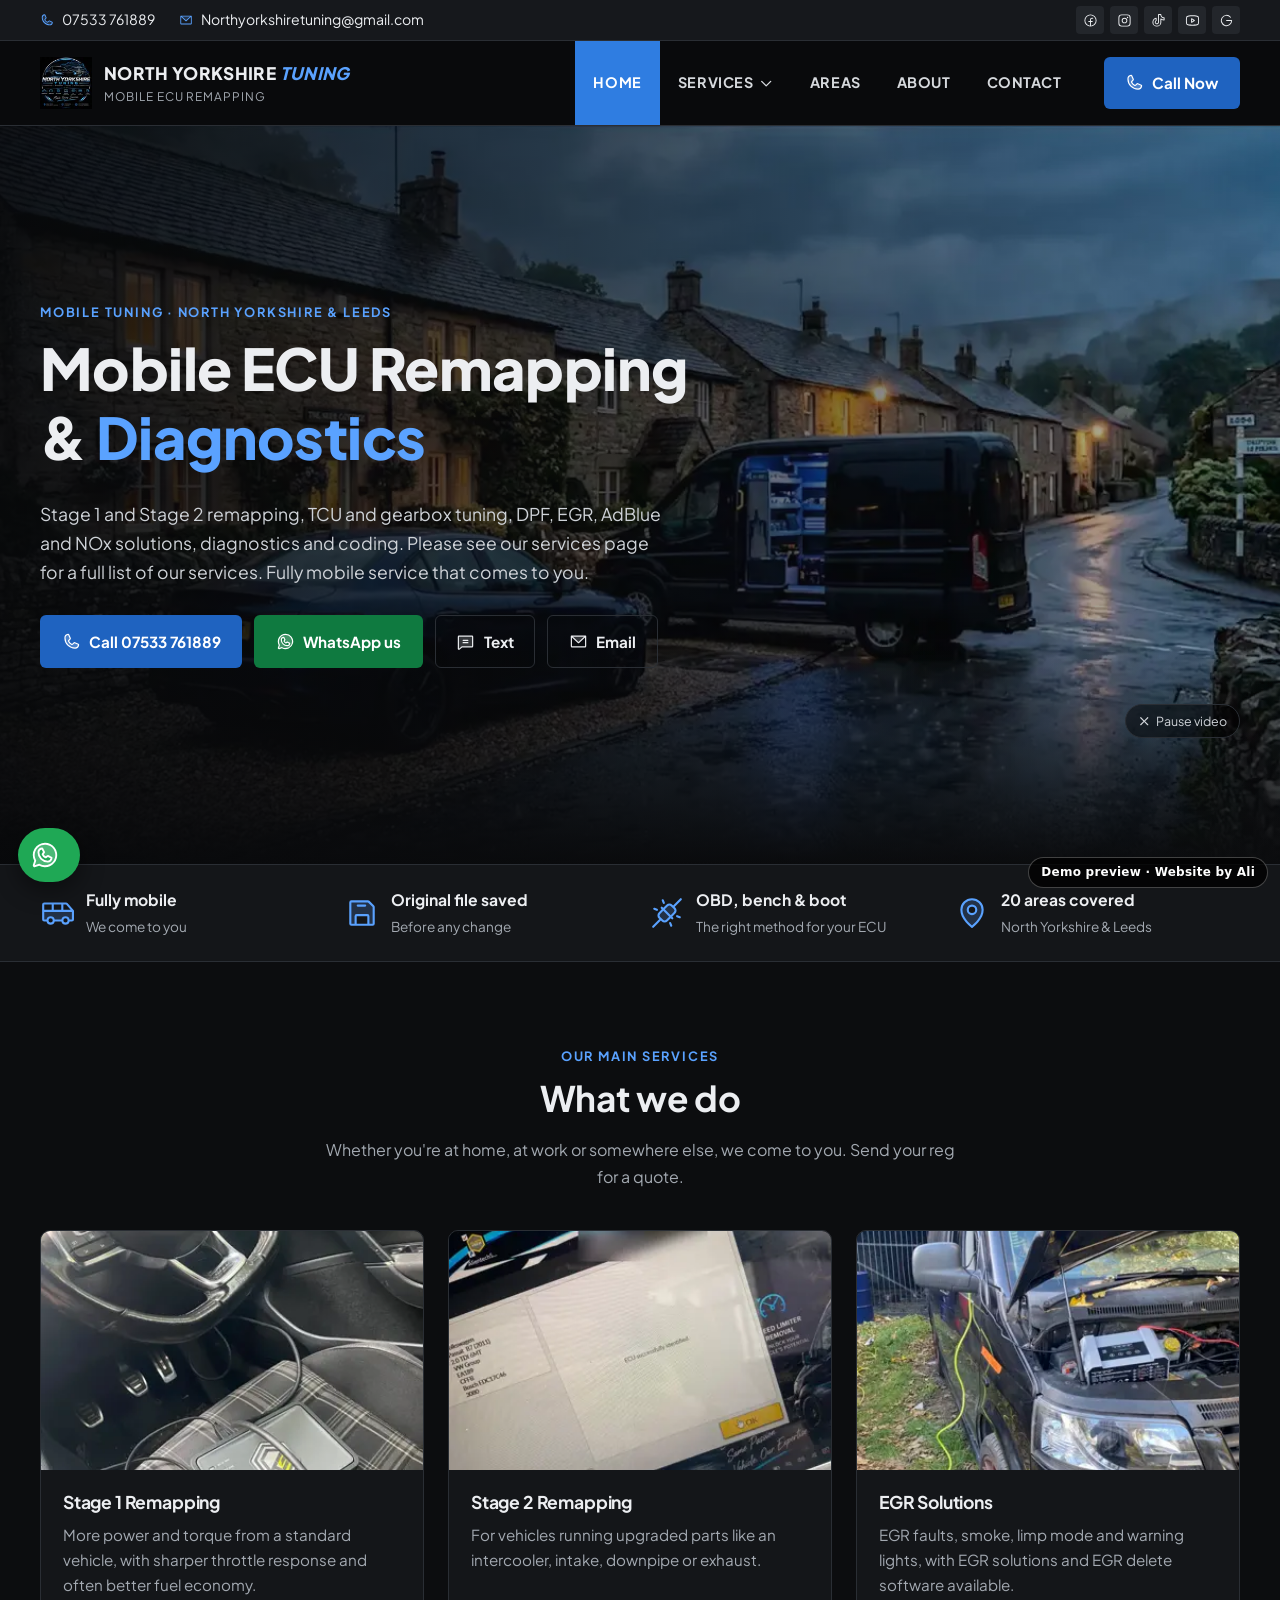
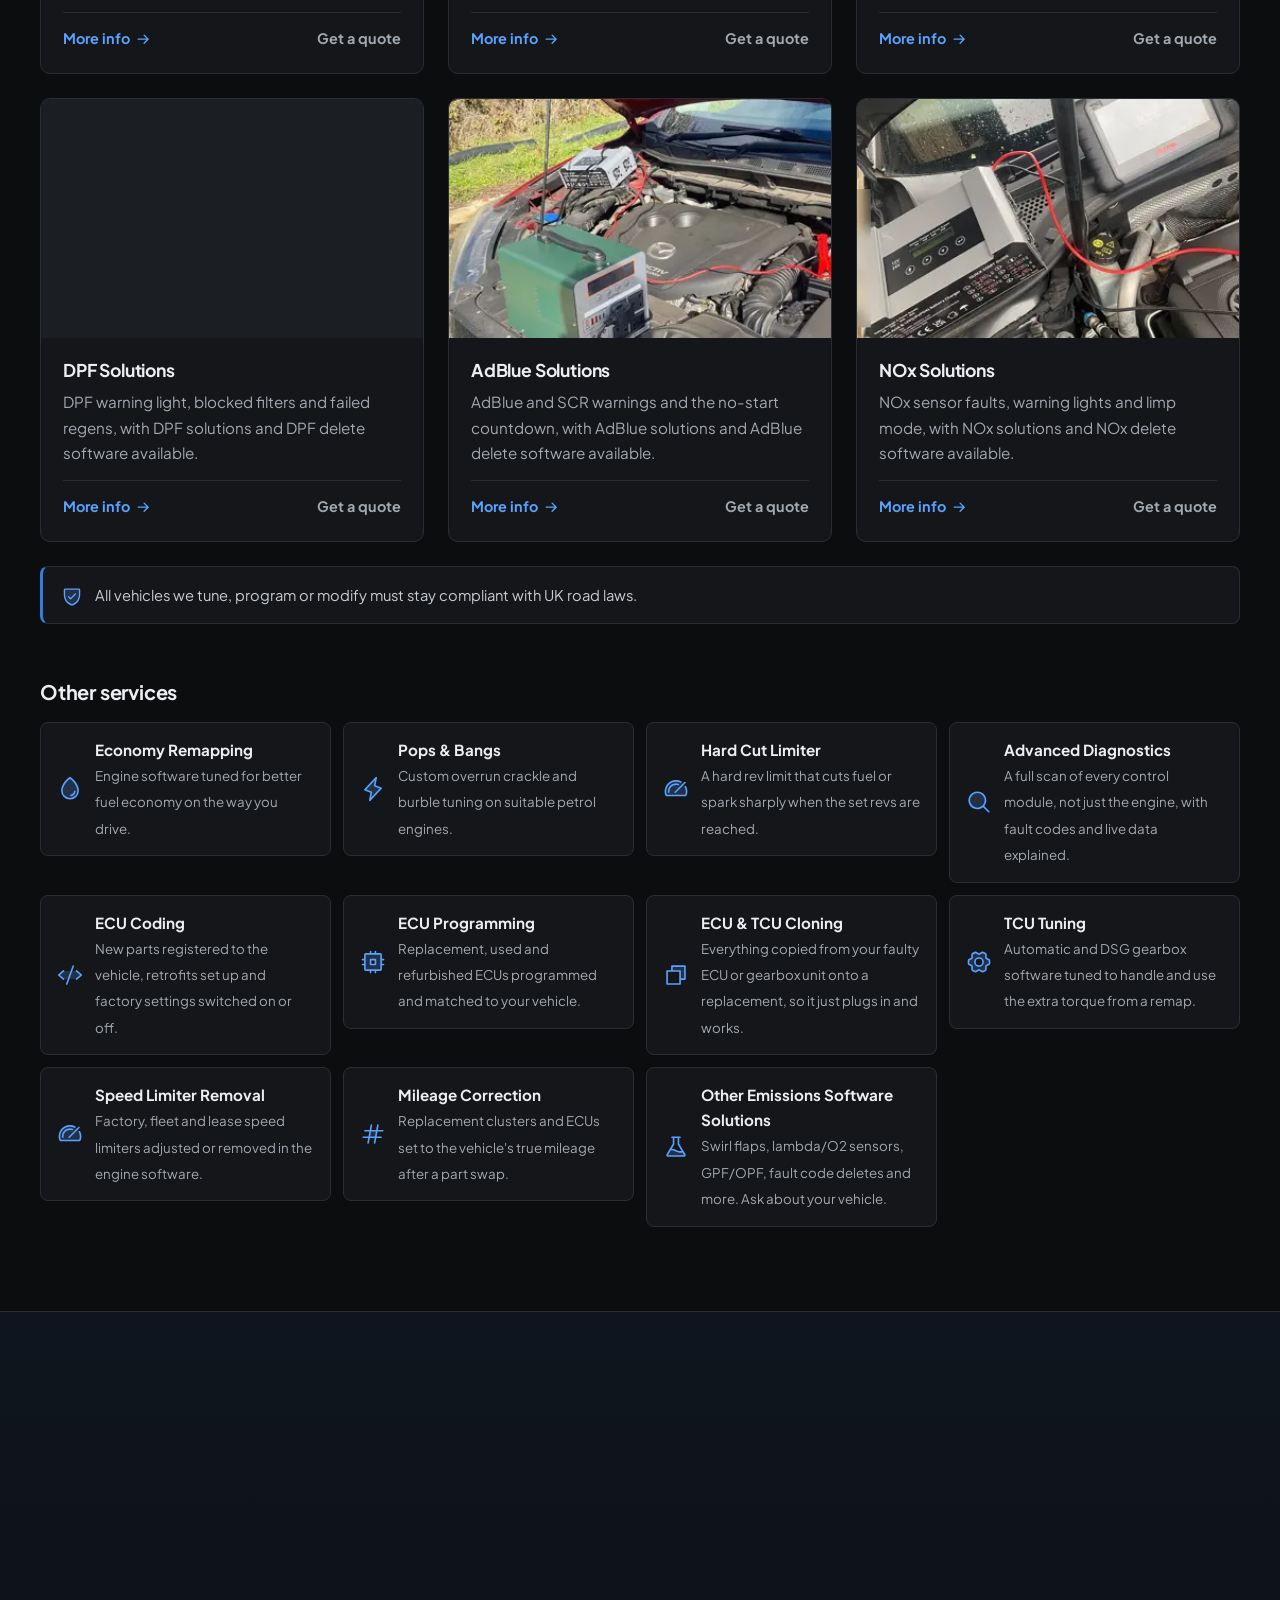
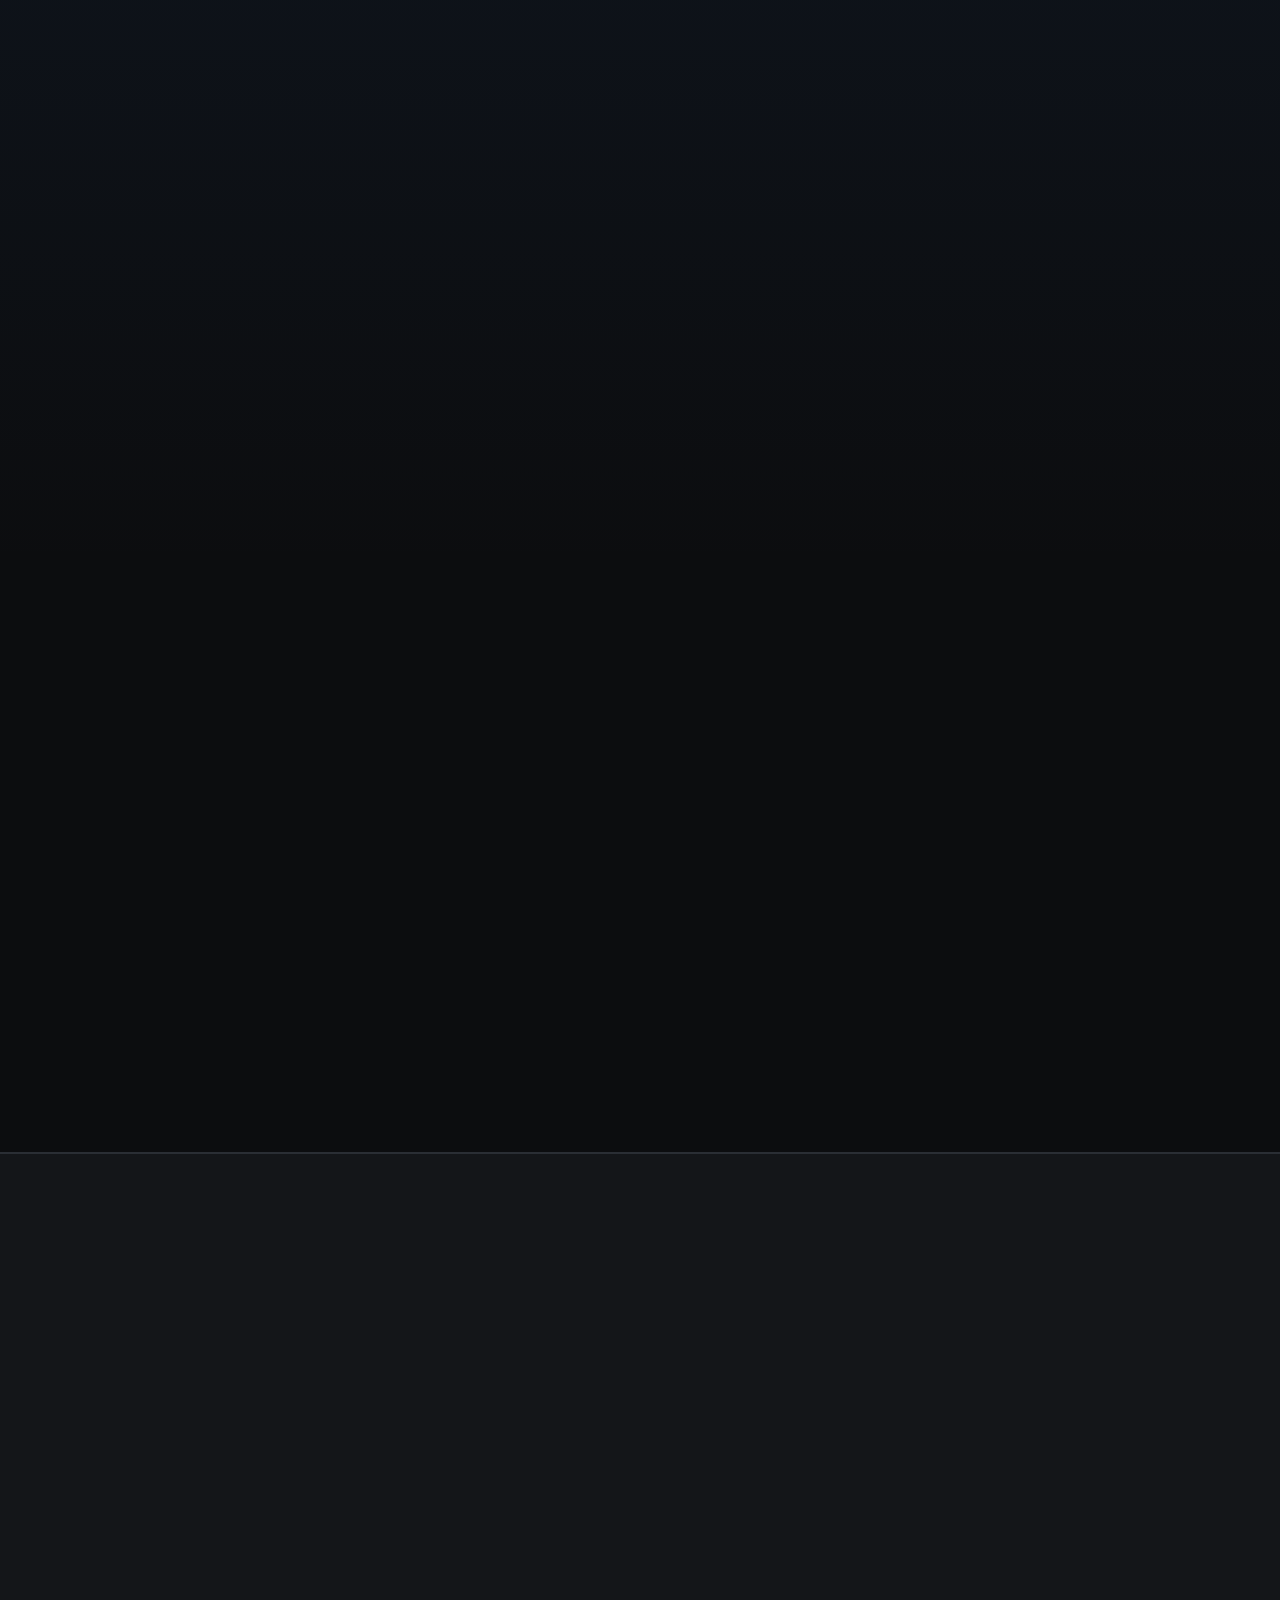
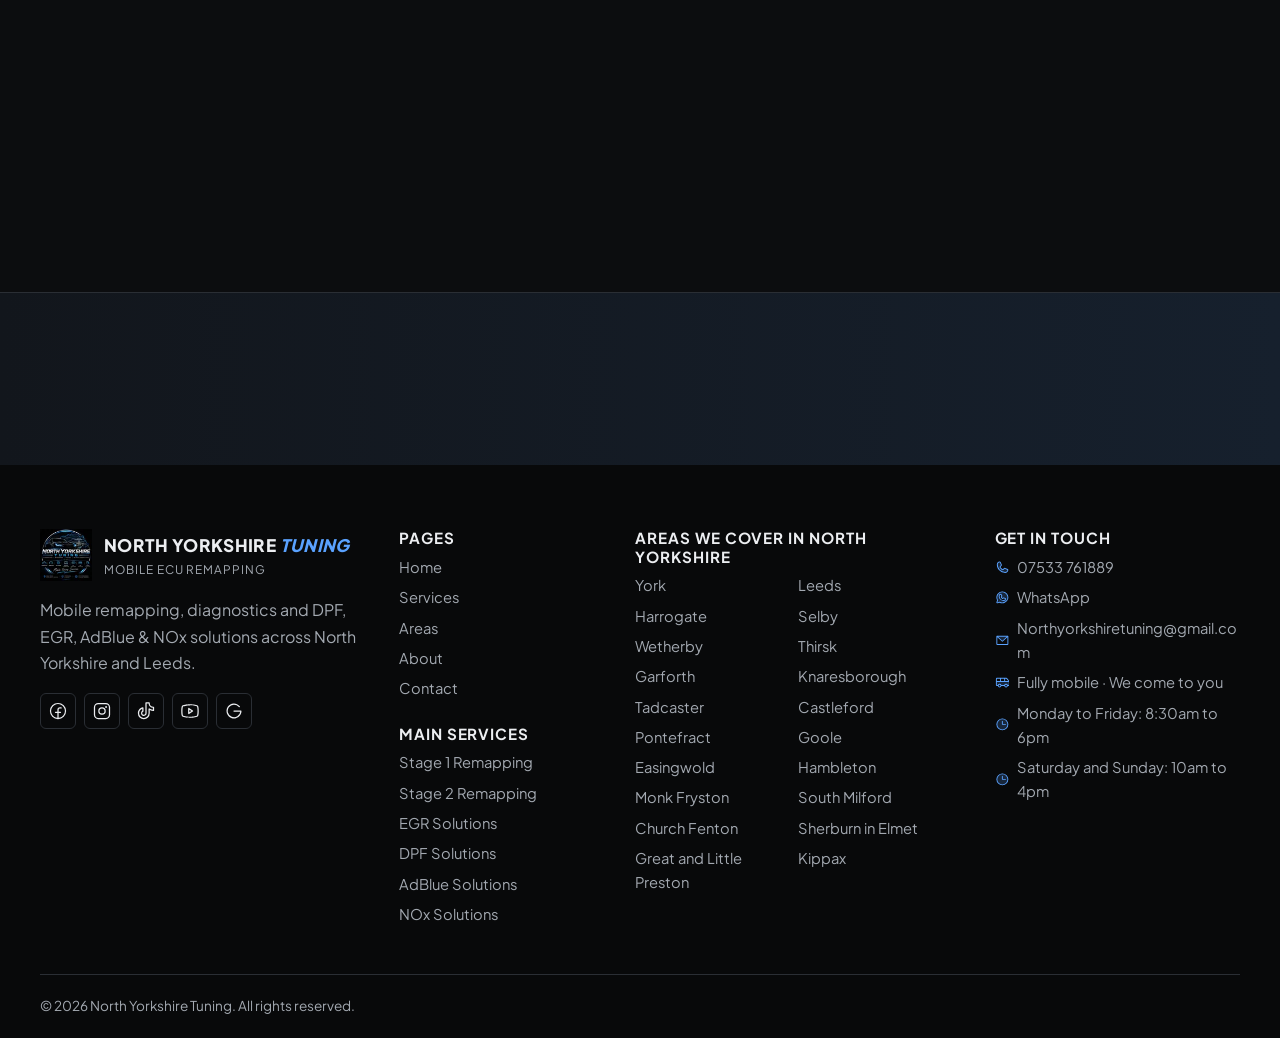
==== commit e762fd95: "Client round: maps link, copy fixes, a11y heading order, perf Co-Authored-By: Claude Sonnet 5.5 <nor" ====
--- a/index.html
+++ b/index.html
@@ -4,13 +4,13 @@
   <meta charset="utf-8">
   <meta name="viewport" content="width=device-width, initial-scale=1">
   <meta name="robots" content="noindex, nofollow">
-  <title>Mobile ECU Remapping North Yorkshire &amp; Leeds | North Yorkshire Tuning</title>
+  <title>ECU Remapping North Yorkshire &amp; Leeds | North Yorkshire Tuning</title>
   <meta name="description" content="Mobile ECU remapping, Stage 1 &amp; 2, DPF, EGR, AdBlue &amp; NOx solutions and deletes. Fully mobile across North Yorkshire and Leeds. Call 07533 761889.">
   <link rel="canonical" href="https://northyorkshiretuning.co.uk/">
   <meta name="theme-color" content="#0c0d0f">
   <meta property="og:type" content="website">
   <meta property="og:site_name" content="North Yorkshire Tuning">
-  <meta property="og:title" content="Mobile ECU Remapping North Yorkshire &amp; Leeds | North Yorkshire Tuning">
+  <meta property="og:title" content="ECU Remapping North Yorkshire &amp; Leeds | North Yorkshire Tuning">
   <meta property="og:description" content="Mobile ECU remapping, Stage 1 &amp; 2, DPF, EGR, AdBlue &amp; NOx solutions and deletes. Fully mobile across North Yorkshire and Leeds. Call 07533 761889.">
   <meta property="og:url" content="https://northyorkshiretuning.co.uk/">
   <meta property="og:image" content="https://northyorkshiretuning.co.uk/assets/img/logo-560.webp">
@@ -20,7 +20,7 @@
   <link rel="preload" as="image" href="assets/video/hero-poster.webp">
   <link rel="stylesheet" href="css/site.css">
   <script>document.documentElement.classList.add("js")</script>
-  <script type="application/ld+json">[{"@context": "https://schema.org", "@type": "AutomotiveBusiness", "name": "North Yorkshire Tuning", "url": "https://northyorkshiretuning.co.uk/", "logo": "https://northyorkshiretuning.co.uk/assets/img/logo-560.webp", "image": "https://northyorkshiretuning.co.uk/assets/img/logo-560.webp", "telephone": "+447533761889", "email": "Northyorkshiretuning@gmail.com", "areaServed": ["North Yorkshire", "Leeds", "York", "Leeds", "Harrogate", "Selby", "Wetherby", "Thirsk", "Garforth", "Knaresborough", "Tadcaster", "Castleford", "Pontefract", "Goole", "Easingwold", "Hambleton", "Monk Fryston", "South Milford", "Church Fenton", "Sherburn in Elmet", "Great and Little Preston", "Kippax"], "openingHoursSpecification": [{"@type": "OpeningHoursSpecification", "dayOfWeek": ["Monday", "Tuesday", "Wednesday", "Thursday", "Friday"], "opens": "08:30", "closes": "18:00"}, {"@type": "OpeningHoursSpecification", "dayOfWeek": ["Saturday", "Sunday"], "opens": "10:00", "closes": "16:00"}], "aggregateRating": {"@type": "AggregateRating", "ratingValue": "5.0", "reviewCount": 2}, "sameAs": ["https://www.facebook.com/Northyorkshiretuning", "https://www.instagram.com/northyorkshiretuning/", "https://www.tiktok.com/@northyorkshiretuning", "https://youtube.com/@northyorkshiretuning", "https://www.google.com/maps?cid=718811922670749856"], "makesOffer": [{"@type": "Offer", "itemOffered": {"@type": "Service", "name": "Stage 1 Remapping"}}, {"@type": "Offer", "itemOffered": {"@type": "Service", "name": "Stage 2 Remapping"}}, {"@type": "Offer", "itemOffered": {"@type": "Service", "name": "EGR Solutions"}}, {"@type": "Offer", "itemOffered": {"@type": "Service", "name": "DPF Solutions"}}, {"@type": "Offer", "itemOffered": {"@type": "Service", "name": "AdBlue Solutions"}}, {"@type": "Offer", "itemOffered": {"@type": "Service", "name": "NOx Solutions"}}, {"@type": "Offer", "itemOffered": {"@type": "Service", "name": "Economy Remapping"}}, {"@type": "Offer", "itemOffered": {"@type": "Service", "name": "Pops & Bangs"}}, {"@type": "Offer", "itemOffered": {"@type": "Service", "name": "Hard Cut Limiter"}}, {"@type": "Offer", "itemOffered": {"@type": "Service", "name": "Advanced Diagnostics"}}, {"@type": "Offer", "itemOffered": {"@type": "Service", "name": "ECU Coding"}}, {"@type": "Offer", "itemOffered": {"@type": "Service", "name": "ECU Programming"}}, {"@type": "Offer", "itemOffered": {"@type": "Service", "name": "ECU & TCU Cloning"}}, {"@type": "Offer", "itemOffered": {"@type": "Service", "name": "TCU Tuning"}}, {"@type": "Offer", "itemOffered": {"@type": "Service", "name": "Speed Limiter Removal"}}, {"@type": "Offer", "itemOffered": {"@type": "Service", "name": "Mileage Correction"}}, {"@type": "Offer", "itemOffered": {"@type": "Service", "name": "Other Emissions Software Solutions"}}]}, {"@context": "https://schema.org", "@type": "FAQPage", "mainEntity": [{"@type": "Question", "name": "Do you offer a mobile service?", "acceptedAnswer": {"@type": "Answer", "text": "Yes. Whether you're at home, at work or somewhere else, we come to you and carry out the work on site, anywhere across North Yorkshire and Leeds."}}, {"@type": "Question", "name": "Which areas of North Yorkshire do you cover?", "acceptedAnswer": {"@type": "Answer", "text": "Our regular North Yorkshire service areas include York, Leeds, Harrogate, Selby, Wetherby, Thirsk, Tadcaster, Knaresborough, Castleford, Pontefract, Goole and the villages around them. We also cover other areas nearby in North Yorkshire where practical."}}, {"@type": "Question", "name": "How do I get a quote?", "acceptedAnswer": {"@type": "Answer", "text": "Call, text or WhatsApp us your registration and what you need. The price depends on your vehicle's make, model, engine and ECU type, so we quote each job individually."}}, {"@type": "Question", "name": "Why is every job quoted individually?", "acceptedAnswer": {"@type": "Answer", "text": "Different vehicles need different tuning methods: OBD, bench or boot tuning. The method depends on the make, model, engine and ECU type."}}, {"@type": "Question", "name": "How long does a remap take?", "acceptedAnswer": {"@type": "Answer", "text": "Most OBD remaps take one to two hours. Bench and boot tuning take longer because the ECU is accessed directly."}}, {"@type": "Question", "name": "Can a remap be put back to standard?", "acceptedAnswer": {"@type": "Answer", "text": "Yes. We save your vehicle's original software before we make any changes. If for any reason you're not happy with how it drives after the tune, we can put it back to the original factory settings."}}]}]</script>
+  <script type="application/ld+json">[{"@context": "https://schema.org", "@type": "AutomotiveBusiness", "name": "North Yorkshire Tuning", "url": "https://northyorkshiretuning.co.uk/", "logo": "https://northyorkshiretuning.co.uk/assets/img/logo-560.webp", "image": "https://northyorkshiretuning.co.uk/assets/img/logo-560.webp", "telephone": "+447533761889", "email": "Northyorkshiretuning@gmail.com", "areaServed": ["North Yorkshire", "Leeds", "York", "Leeds", "Harrogate", "Selby", "Wetherby", "Thirsk", "Garforth", "Knaresborough", "Tadcaster", "Castleford", "Pontefract", "Goole", "Easingwold", "Hambleton", "Monk Fryston", "South Milford", "Church Fenton", "Sherburn in Elmet", "Great and Little Preston", "Kippax"], "openingHoursSpecification": [{"@type": "OpeningHoursSpecification", "dayOfWeek": ["Monday", "Tuesday", "Wednesday", "Thursday", "Friday"], "opens": "08:30", "closes": "18:00"}, {"@type": "OpeningHoursSpecification", "dayOfWeek": ["Saturday", "Sunday"], "opens": "10:00", "closes": "16:00"}], "aggregateRating": {"@type": "AggregateRating", "ratingValue": "5.0", "reviewCount": 2}, "sameAs": ["https://www.facebook.com/Northyorkshiretuning", "https://www.instagram.com/northyorkshiretuning/", "https://www.tiktok.com/@northyorkshiretuning", "https://youtube.com/@northyorkshiretuning", "https://maps.app.goo.gl/FvfX6fpjvVrh5ss46"], "makesOffer": [{"@type": "Offer", "itemOffered": {"@type": "Service", "name": "Stage 1 Remapping"}}, {"@type": "Offer", "itemOffered": {"@type": "Service", "name": "Stage 2 Remapping"}}, {"@type": "Offer", "itemOffered": {"@type": "Service", "name": "EGR Solutions"}}, {"@type": "Offer", "itemOffered": {"@type": "Service", "name": "DPF Solutions"}}, {"@type": "Offer", "itemOffered": {"@type": "Service", "name": "AdBlue Solutions"}}, {"@type": "Offer", "itemOffered": {"@type": "Service", "name": "NOx Solutions"}}, {"@type": "Offer", "itemOffered": {"@type": "Service", "name": "Economy Remapping"}}, {"@type": "Offer", "itemOffered": {"@type": "Service", "name": "Pops & Bangs"}}, {"@type": "Offer", "itemOffered": {"@type": "Service", "name": "Hard Cut Limiter"}}, {"@type": "Offer", "itemOffered": {"@type": "Service", "name": "Advanced Diagnostics"}}, {"@type": "Offer", "itemOffered": {"@type": "Service", "name": "ECU Coding"}}, {"@type": "Offer", "itemOffered": {"@type": "Service", "name": "ECU Programming"}}, {"@type": "Offer", "itemOffered": {"@type": "Service", "name": "ECU & TCU Cloning"}}, {"@type": "Offer", "itemOffered": {"@type": "Service", "name": "TCU Tuning"}}, {"@type": "Offer", "itemOffered": {"@type": "Service", "name": "Speed Limiter Removal"}}, {"@type": "Offer", "itemOffered": {"@type": "Service", "name": "Mileage Correction"}}, {"@type": "Offer", "itemOffered": {"@type": "Service", "name": "Other Emissions Software Solutions"}}]}, {"@context": "https://schema.org", "@type": "FAQPage", "mainEntity": [{"@type": "Question", "name": "Do you offer a mobile service?", "acceptedAnswer": {"@type": "Answer", "text": "Yes. Whether you're at home, at work or somewhere else, we come to you and carry out the work on site, anywhere across North Yorkshire and Leeds."}}, {"@type": "Question", "name": "Which areas of North Yorkshire do you cover?", "acceptedAnswer": {"@type": "Answer", "text": "Our regular North Yorkshire service areas include York, Leeds, Harrogate, Selby, Wetherby, Thirsk, Tadcaster, Knaresborough, Castleford, Pontefract, Goole and the villages around them. We also cover other areas nearby in North Yorkshire where practical."}}, {"@type": "Question", "name": "How do I get a quote?", "acceptedAnswer": {"@type": "Answer", "text": "Call, text or WhatsApp us your registration and what you need. The price depends on your vehicle's make, model, engine and ECU type, so we quote each job individually."}}, {"@type": "Question", "name": "Why is every job quoted individually?", "acceptedAnswer": {"@type": "Answer", "text": "Different vehicles need different tuning methods: OBD, bench or boot tuning. The method depends on the make, model, engine and ECU type."}}, {"@type": "Question", "name": "How long does a remap take?", "acceptedAnswer": {"@type": "Answer", "text": "Most OBD remaps take one to two hours. Bench and boot tuning take longer because the ECU is accessed directly."}}, {"@type": "Question", "name": "Can a remap be put back to standard?", "acceptedAnswer": {"@type": "Answer", "text": "Yes. We save your vehicle's original software before we make any changes. If for any reason you're not happy with how it drives after the tune, we can put it back to the original factory settings."}}]}]</script>
 </head>
 <body>
   <svg width="0" height="0" style="position:absolute" aria-hidden="true"><symbol id="i-phone-duotone" viewBox="0 0 256 256"><g fill="currentColor"><path d="M223.94 174.08A48.33 48.33 0 0 1 176 216A136 136 0 0 1 40 80a48.33 48.33 0 0 1 41.92-47.94a8 8 0 0 1 8.3 4.8l21.13 47.2a8 8 0 0 1-.66 7.53L89.32 117a7.93 7.93 0 0 0-.54 7.81c8.27 16.93 25.77 34.22 42.75 42.41a7.92 7.92 0 0 0 7.83-.59l25-21.3a8 8 0 0 1 7.59-.69l47.16 21.13a8 8 0 0 1 4.83 8.31" opacity=".2"/><path d="m222.37 158.46l-47.11-21.11l-.13-.06a16 16 0 0 0-15.17 1.4a8 8 0 0 0-.75.56L134.87 160c-15.42-7.49-31.34-23.29-38.83-38.51l20.78-24.71c.2-.25.39-.5.57-.77a16 16 0 0 0 1.32-15.06v-.12L97.54 33.64a16 16 0 0 0-16.62-9.52A56.26 56.26 0 0 0 32 80c0 79.4 64.6 144 144 144a56.26 56.26 0 0 0 55.88-48.92a16 16 0 0 0-9.51-16.62M176 208A128.14 128.14 0 0 1 48 80a40.2 40.2 0 0 1 34.87-40a.6.6 0 0 0 0 .12l21 47l-20.67 24.74a6 6 0 0 0-.57.77a16 16 0 0 0-1 15.7c9.06 18.53 27.73 37.06 46.46 46.11a16 16 0 0 0 15.75-1.14a8 8 0 0 0 .74-.56L168.89 152l47 21.05h.11A40.21 40.21 0 0 1 176 208"/></g></symbol><symbol id="i-whatsapp-logo-duotone" viewBox="0 0 256 256"><g fill="currentColor"><path d="M128 32a96 96 0 0 0-83.11 144.07l-12.47 37.39a8 8 0 0 0 10.12 10.12l37.39-12.47A96 96 0 1 0 128 32m24 152a80 80 0 0 1-80-80a32 32 0 0 1 32-32l16 32l-12.32 18.47a48.2 48.2 0 0 0 25.85 25.85L152 136l32 16a32 32 0 0 1-32 32" opacity=".2"/><path d="m187.58 144.84l-32-16a8 8 0 0 0-8 .5l-14.69 9.8a40.55 40.55 0 0 1-16-16l9.8-14.69a8 8 0 0 0 .5-8l-16-32A8 8 0 0 0 104 64a40 40 0 0 0-40 40a88.1 88.1 0 0 0 88 88a40 40 0 0 0 40-40a8 8 0 0 0-4.42-7.16M152 176a72.08 72.08 0 0 1-72-72a24 24 0 0 1 19.29-23.54l11.48 23L101 118a8 8 0 0 0-.73 7.51a56.47 56.47 0 0 0 30.15 30.15A8 8 0 0 0 138 155l14.62-9.74l23 11.48A24 24 0 0 1 152 176M128 24a104 104 0 0 0-91.82 152.88l-11.35 34.05a16 16 0 0 0 20.24 20.24l34.05-11.35A104 104 0 1 0 128 24m0 192a87.87 87.87 0 0 1-44.06-11.81a8 8 0 0 0-6.54-.67L40 216l12.47-37.4a8 8 0 0 0-.66-6.54A88 88 0 1 1 128 216"/></g></symbol><symbol id="i-chat-text-duotone" viewBox="0 0 256 256"><g fill="currentColor"><path d="M224 64v128a8 8 0 0 1-8 8H80l-34.85 30.11A8 8 0 0 1 32 224V64a8 8 0 0 1 8-8h176a8 8 0 0 1 8 8" opacity=".2"/><path d="M216 48H40a16 16 0 0 0-16 16v160a15.85 15.85 0 0 0 9.24 14.5A16.1 16.1 0 0 0 40 240a15.9 15.9 0 0 0 10.25-3.78l.09-.07L83 208h133a16 16 0 0 0 16-16V64a16 16 0 0 0-16-16m0 144H80a8 8 0 0 0-5.23 1.95L40 224V64h176ZM88 112a8 8 0 0 1 8-8h64a8 8 0 0 1 0 16H96a8 8 0 0 1-8-8m0 32a8 8 0 0 1 8-8h64a8 8 0 1 1 0 16H96a8 8 0 0 1-8-8"/></g></symbol><symbol id="i-envelope-simple-duotone" viewBox="0 0 256 256"><g fill="currentColor"><path d="m224 56l-96 88l-96-88Z" opacity=".2"/><path d="M224 48H32a8 8 0 0 0-8 8v136a16 16 0 0 0 16 16h176a16 16 0 0 0 16-16V56a8 8 0 0 0-8-8m-20.57 16L128 133.15L52.57 64ZM216 192H40V74.19l82.59 75.71a8 8 0 0 0 10.82 0L216 74.19z"/></g></symbol><symbol id="i-facebook-logo" viewBox="0 0 256 256"><path fill="currentColor" d="M128 24a104 104 0 1 0 104 104A104.11 104.11 0 0 0 128 24m8 191.63V152h24a8 8 0 0 0 0-16h-24v-24a16 16 0 0 1 16-16h16a8 8 0 0 0 0-16h-16a32 32 0 0 0-32 32v24H96a8 8 0 0 0 0 16h24v63.63a88 88 0 1 1 16 0"/></symbol><symbol id="i-instagram-logo" viewBox="0 0 256 256"><path fill="currentColor" d="M128 80a48 48 0 1 0 48 48a48.05 48.05 0 0 0-48-48m0 80a32 32 0 1 1 32-32a32 32 0 0 1-32 32m48-136H80a56.06 56.06 0 0 0-56 56v96a56.06 56.06 0 0 0 56 56h96a56.06 56.06 0 0 0 56-56V80a56.06 56.06 0 0 0-56-56m40 152a40 40 0 0 1-40 40H80a40 40 0 0 1-40-40V80a40 40 0 0 1 40-40h96a40 40 0 0 1 40 40ZM192 76a12 12 0 1 1-12-12a12 12 0 0 1 12 12"/></symbol><symbol id="i-tiktok-logo" viewBox="0 0 256 256"><path fill="currentColor" d="M224 72a48.05 48.05 0 0 1-48-48a8 8 0 0 0-8-8h-40a8 8 0 0 0-8 8v132a20 20 0 1 1-28.57-18.08a8 8 0 0 0 4.57-7.23V88a8 8 0 0 0-9.4-7.88C50.91 86.48 24 119.1 24 156a76 76 0 0 0 152 0v-39.71A103.25 103.25 0 0 0 224 128a8 8 0 0 0 8-8V80a8 8 0 0 0-8-8m-8 39.64a87.2 87.2 0 0 1-43.33-16.15A8 8 0 0 0 160 102v54a60 60 0 0 1-120 0c0-25.9 16.64-49.13 40-57.6v27.67A36 36 0 1 0 136 156V32h24.5A64.14 64.14 0 0 0 216 87.5Z"/></symbol><symbol id="i-youtube-logo" viewBox="0 0 256 256"><path fill="currentColor" d="m164.44 121.34l-48-32A8 8 0 0 0 104 96v64a8 8 0 0 0 12.44 6.66l48-32a8 8 0 0 0 0-13.32M120 145.05V111l25.58 17Zm114.33-75.53a24 24 0 0 0-14.49-16.4C185.56 39.88 131 40 128 40s-57.56-.12-91.84 13.12a24 24 0 0 0-14.49 16.4C19.08 79.5 16 97.74 16 128s3.08 48.5 5.67 58.48a24 24 0 0 0 14.49 16.41C69 215.56 120.4 216 127.34 216h1.32c6.94 0 58.37-.44 91.18-13.11a24 24 0 0 0 14.49-16.41c2.59-10 5.67-28.22 5.67-58.48s-3.08-48.5-5.67-58.48m-15.49 113a8 8 0 0 1-4.77 5.49c-31.65 12.22-85.48 12-86 12H128c-.54 0-54.33.2-86-12a8 8 0 0 1-4.77-5.49C34.8 173.39 32 156.57 32 128s2.8-45.39 5.16-54.47A8 8 0 0 1 41.93 68c30.52-11.79 81.66-12 85.85-12h.27c.54 0 54.38-.18 86 12a8 8 0 0 1 4.77 5.49C221.2 82.61 224 99.43 224 128s-2.8 45.39-5.16 54.47Z"/></symbol><symbol id="i-google-logo" viewBox="0 0 256 256"><path fill="currentColor" d="M224 128a96 96 0 1 1-21.95-61.09a8 8 0 1 1-12.33 10.18A80 80 0 1 0 207.6 136H128a8 8 0 0 1 0-16h88a8 8 0 0 1 8 8"/></symbol><symbol id="i-map-pin-duotone" viewBox="0 0 256 256"><g fill="currentColor"><path d="M128 24a80 80 0 0 0-80 80c0 72 80 128 80 128s80-56 80-128a80 80 0 0 0-80-80m0 112a32 32 0 1 1 32-32a32 32 0 0 1-32 32" opacity=".2"/><path d="M128 64a40 40 0 1 0 40 40a40 40 0 0 0-40-40m0 64a24 24 0 1 1 24-24a24 24 0 0 1-24 24m0-112a88.1 88.1 0 0 0-88 88c0 31.4 14.51 64.68 42 96.25a254.2 254.2 0 0 0 41.45 38.3a8 8 0 0 0 9.18 0a254.2 254.2 0 0 0 41.37-38.3c27.45-31.57 42-64.85 42-96.25a88.1 88.1 0 0 0-88-88m0 206c-16.53-13-72-60.75-72-118a72 72 0 0 1 144 0c0 57.23-55.47 105-72 118"/></g></symbol><symbol id="i-shield-check-duotone" viewBox="0 0 256 256"><g fill="currentColor"><path d="M216 56v56c0 96-88 120-88 120s-88-24-88-120V56a8 8 0 0 1 8-8h160a8 8 0 0 1 8 8" opacity=".2"/><path d="M208 40H48a16 16 0 0 0-16 16v56c0 52.72 25.52 84.67 46.93 102.19c23.06 18.86 46 25.26 47 25.53a8 8 0 0 0 4.2 0c1-.27 23.91-6.67 47-25.53C198.48 196.67 224 164.72 224 112V56a16 16 0 0 0-16-16m0 72c0 37.07-13.66 67.16-40.6 89.42a129.3 129.3 0 0 1-39.4 22.2a128.3 128.3 0 0 1-38.92-21.81C61.82 179.51 48 149.3 48 112V56h160ZM82.34 141.66a8 8 0 0 1 11.32-11.32L112 148.69l50.34-50.35a8 8 0 0 1 11.32 11.32l-56 56a8 8 0 0 1-11.32 0Z"/></g></symbol><symbol id="i-floppy-disk-duotone" viewBox="0 0 256 256"><g fill="currentColor"><path d="M216 83.31V208a8 8 0 0 1-8 8h-32v-64a8 8 0 0 0-8-8H88a8 8 0 0 0-8 8v64H48a8 8 0 0 1-8-8V48a8 8 0 0 1 8-8h124.69a8 8 0 0 1 5.65 2.34l35.32 35.32a8 8 0 0 1 2.34 5.65" opacity=".2"/><path d="M219.31 72L184 36.69A15.86 15.86 0 0 0 172.69 32H48a16 16 0 0 0-16 16v160a16 16 0 0 0 16 16h160a16 16 0 0 0 16-16V83.31A15.86 15.86 0 0 0 219.31 72M168 208H88v-56h80Zm40 0h-24v-56a16 16 0 0 0-16-16H88a16 16 0 0 0-16 16v56H48V48h124.69L208 83.31ZM160 72a8 8 0 0 1-8 8H96a8 8 0 0 1 0-16h56a8 8 0 0 1 8 8"/></g></symbol><symbol id="i-van-duotone" viewBox="0 0 256 256"><g fill="currentColor"><path d="M248 112v64a8 8 0 0 1-8 8h-24a24 24 0 0 0-48 0h-64a24 24 0 0 0-48 0H32a8 8 0 0 1-8-8v-64Z" opacity=".2"/><path d="m254.07 106.79l-45.54-53.06A16 16 0 0 0 196.26 48H32a16 16 0 0 0-16 16v112a16 16 0 0 0 16 16h17a32 32 0 0 0 62 0h50a32 32 0 0 0 62 0h17a16 16 0 0 0 16-16v-64a8 8 0 0 0-1.93-5.21M230.59 104H176V64h20.26ZM104 104V64h56v40ZM88 64v40H32V64Zm-8 136a16 16 0 1 1 16-16a16 16 0 0 1-16 16m112 0a16 16 0 1 1 16-16a16 16 0 0 1-16 16m31-24a32 32 0 0 0-62 0h-50a32 32 0 0 0-62 0H32v-56h208v56Z"/></g></symbol><symbol id="i-gauge-duotone" viewBox="0 0 256 256"><g fill="currentColor"><path d="M232 152v24a8 8 0 0 1-8 8H32a8 8 0 0 1-8-8v-22.87C24 95.65 70.15 48.2 127.63 48A104 104 0 0 1 232 152" opacity=".2"/><path d="M207.06 72.67A111.24 111.24 0 0 0 128 40h-.4C66.07 40.21 16 91 16 153.13V176a16 16 0 0 0 16 16h192a16 16 0 0 0 16-16v-24a111.25 111.25 0 0 0-32.94-79.33M224 176H119.71l54.76-75.3a8 8 0 0 0-12.94-9.42L99.92 176H32v-22.87c0-3.08.15-6.12.43-9.13H56a8 8 0 0 0 0-16H35.27c10.32-38.86 44-68.24 84.73-71.66V80a8 8 0 0 0 16 0V56.33A96.14 96.14 0 0 1 221 128h-21a8 8 0 0 0 0 16h23.67c.21 2.65.33 5.31.33 8Z"/></g></symbol><symbol id="i-lightning-duotone" viewBox="0 0 256 256"><g fill="currentColor"><path d="m96 240l16-80l-64-24L160 16l-16 80l64 24Z" opacity=".2"/><path d="M215.79 118.17a8 8 0 0 0-5-5.66L153.18 90.9l14.66-73.33a8 8 0 0 0-13.69-7l-112 120a8 8 0 0 0 3 13l57.63 21.61l-14.62 73.25a8 8 0 0 0 13.69 7l112-120a8 8 0 0 0 1.94-7.26M109.37 214l10.47-52.38a8 8 0 0 0-5-9.06L62 132.71l84.62-90.66l-10.46 52.38a8 8 0 0 0 5 9.06l52.8 19.8Z"/></g></symbol><symbol id="i-arrows-clockwise-duotone" viewBox="0 0 256 256"><g fill="currentColor"><path d="M216 128a88 88 0 1 1-88-88a88 88 0 0 1 88 88" opacity=".2"/><path d="M224 48v48a8 8 0 0 1-8 8h-48a8 8 0 0 1 0-16h28.69l-14.63-14.63a79.56 79.56 0 0 0-56.13-23.43h-.45a79.52 79.52 0 0 0-55.89 22.77a8 8 0 0 1-11.18-11.44a96 96 0 0 1 135 .79L208 76.69V48a8 8 0 0 1 16 0m-37.59 135.29a80 80 0 0 1-112.47-.66L59.31 168H88a8 8 0 0 0 0-16H40a8 8 0 0 0-8 8v48a8 8 0 0 0 16 0v-28.69l14.63 14.63A95.43 95.43 0 0 0 130 222.06h.53a95.36 95.36 0 0 0 67.07-27.33a8 8 0 0 0-11.18-11.44Z"/></g></symbol><symbol id="i-wind-duotone" viewBox="0 0 256 256"><g fill="currentColor"><path d="M120 96a24 24 0 1 1 24-24a24 24 0 0 1-24 24m88-16a24 24 0 1 0 24 24a24 24 0 0 0-24-24m-56 80a24 24 0 1 0 24 24a24 24 0 0 0-24-24" opacity=".2"/><path d="M184 184a32 32 0 0 1-32 32c-13.7 0-26.95-8.93-31.5-21.22a8 8 0 0 1 15-5.56C137.74 195.27 145 200 152 200a16 16 0 0 0 0-32H40a8 8 0 0 1 0-16h112a32 32 0 0 1 32 32m-64-80a32 32 0 0 0 0-64c-13.7 0-26.95 8.93-31.5 21.22a8 8 0 0 0 15 5.56C105.74 60.73 113 56 120 56a16 16 0 0 1 0 32H24a8 8 0 0 0 0 16Zm88-32c-13.7 0-26.95 8.93-31.5 21.22a8 8 0 0 0 15 5.56C193.74 92.73 201 88 208 88a16 16 0 0 1 0 32H32a8 8 0 0 0 0 16h176a32 32 0 0 0 0-64"/></g></symbol><symbol id="i-drop-duotone" viewBox="0 0 256 256"><g fill="currentColor"><path d="M208 144a80 80 0 0 1-160 0c0-72 80-128 80-128s80 56 80 128" opacity=".2"/><path d="M174 47.75a254.2 254.2 0 0 0-41.45-38.3a8 8 0 0 0-9.18 0A254.2 254.2 0 0 0 82 47.75C54.51 79.32 40 112.6 40 144a88 88 0 0 0 176 0c0-31.4-14.51-64.68-42-96.25M128 216a72.08 72.08 0 0 1-72-72c0-57.23 55.47-105 72-118c16.53 13 72 60.75 72 118a72.08 72.08 0 0 1-72 72m55.89-62.66a57.6 57.6 0 0 1-46.56 46.55a9 9 0 0 1-1.33.11a8 8 0 0 1-1.32-15.89c16.57-2.79 30.63-16.85 33.44-33.45a8 8 0 0 1 15.78 2.68Z"/></g></symbol><symbol id="i-flask-duotone" viewBox="0 0 256 256"><g fill="currentColor"><path d="M208 216H48a8 8 0 0 1-6.86-12.12l30.48-50.8c13.23-2.48 32-1.41 56.37 10.92c32.25 16.33 54.75 12.91 67.5 7.65l19.34 32.23A8 8 0 0 1 208 216" opacity=".2"/><path d="M221.69 199.77L160 96.92V40h8a8 8 0 0 0 0-16H88a8 8 0 0 0 0 16h8v56.92L34.31 199.77A16 16 0 0 0 48 224h160a16 16 0 0 0 13.72-24.23Zm-110.83-96.52a7.93 7.93 0 0 0 1.14-4.11V40h32v59.14a7.93 7.93 0 0 0 1.14 4.11L183.36 167c-12 2.37-29.07 1.37-51.75-10.11c-15.91-8.05-31.05-12.32-45.22-12.81ZM48 208l28.54-47.58c14.25-1.73 30.31 1.85 47.82 10.72c19 9.61 35 12.88 48 12.88a69.9 69.9 0 0 0 19.55-2.7L208 208Z"/></g></symbol><symbol id="i-gear-six-duotone" viewBox="0 0 256 256"><g fill="currentColor"><path d="m230.1 108.76l-31.85-18.14c-.64-1.16-1.31-2.29-2-3.41l-.12-36A104.6 104.6 0 0 0 162 32l-32 17.89h-4L94 32a104.6 104.6 0 0 0-34.11 19.25l-.16 36c-.7 1.12-1.37 2.26-2 3.41l-31.84 18.1a99.2 99.2 0 0 0 0 38.46l31.85 18.14c.64 1.16 1.31 2.29 2 3.41l.12 36A104.6 104.6 0 0 0 94 224l32-17.87h4L162 224a104.6 104.6 0 0 0 34.08-19.25l.16-36c.7-1.12 1.37-2.26 2-3.41l31.84-18.1a99.2 99.2 0 0 0 .02-38.48M128 168a40 40 0 1 1 40-40a40 40 0 0 1-40 40" opacity=".2"/><path d="M128 80a48 48 0 1 0 48 48a48.05 48.05 0 0 0-48-48m0 80a32 32 0 1 1 32-32a32 32 0 0 1-32 32m109.94-52.79a8 8 0 0 0-3.89-5.4l-29.83-17l-.12-33.62a8 8 0 0 0-2.83-6.08a111.9 111.9 0 0 0-36.72-20.67a8 8 0 0 0-6.46.59L128 41.85L97.88 25a8 8 0 0 0-6.47-.6a111.9 111.9 0 0 0-36.68 20.75a8 8 0 0 0-2.83 6.07l-.15 33.65l-29.83 17a8 8 0 0 0-3.89 5.4a106.5 106.5 0 0 0 0 41.56a8 8 0 0 0 3.89 5.4l29.83 17l.12 33.63a8 8 0 0 0 2.83 6.08a111.9 111.9 0 0 0 36.72 20.67a8 8 0 0 0 6.46-.59L128 214.15L158.12 231a7.9 7.9 0 0 0 3.9 1a8.1 8.1 0 0 0 2.57-.42a112.1 112.1 0 0 0 36.68-20.73a8 8 0 0 0 2.83-6.07l.15-33.65l29.83-17a8 8 0 0 0 3.89-5.4a106.5 106.5 0 0 0-.03-41.52m-15 34.91l-28.57 16.25a8 8 0 0 0-3 3c-.58 1-1.19 2.06-1.81 3.06a7.94 7.94 0 0 0-1.22 4.21l-.15 32.25a95.9 95.9 0 0 1-25.37 14.3L134 199.13a8 8 0 0 0-3.91-1h-3.83a8.1 8.1 0 0 0-4.1 1l-28.84 16.1A96 96 0 0 1 67.88 201l-.11-32.2a8 8 0 0 0-1.22-4.22c-.62-1-1.23-2-1.8-3.06a8.1 8.1 0 0 0-3-3.06l-28.6-16.29a90.5 90.5 0 0 1 0-28.26l28.52-16.28a8 8 0 0 0 3-3c.58-1 1.19-2.06 1.81-3.06a7.94 7.94 0 0 0 1.22-4.21l.15-32.25a95.9 95.9 0 0 1 25.37-14.3L122 56.87a8 8 0 0 0 4.1 1h3.64a8 8 0 0 0 4.1-1l28.84-16.1A96 96 0 0 1 188.12 55l.11 32.2a8 8 0 0 0 1.22 4.22c.62 1 1.23 2 1.8 3.06a8.1 8.1 0 0 0 3 3.06l28.6 16.29a90.5 90.5 0 0 1 .05 28.29Z"/></g></symbol><symbol id="i-speedometer-duotone" viewBox="0 0 256 256"><g fill="currentColor"><path d="M232 152a103.9 103.9 0 0 1-5.9 34.63a8 8 0 0 1-7.57 5.37H37.46a8.05 8.05 0 0 1-7.57-5.41a104 104 0 0 1-5.89-35.4C24.44 94 71.73 47.49 129 48a104 104 0 0 1 103 104" opacity=".2"/><path d="m114.34 154.34l96-96a8 8 0 0 1 11.32 11.32l-96 96a8 8 0 0 1-11.32-11.32M128 88a63.9 63.9 0 0 1 20.44 3.33a8 8 0 1 0 5.11-15.16a80 80 0 0 0-105.06 84.71a8 8 0 0 0 7.94 7.12c.29 0 .59 0 .89-.05a8 8 0 0 0 7.07-8.83A65 65 0 0 1 64 152a64.07 64.07 0 0 1 64-64m99.74 13a8 8 0 0 0-14.24 7.3a96.27 96.27 0 0 1 5 75.71l-181.1-.07A96.24 96.24 0 0 1 128 56h.88a95 95 0 0 1 42.82 10.5a8 8 0 1 0 7.3-14.23A110.8 110.8 0 0 0 129 40h-1A112.05 112.05 0 0 0 22.35 189.25A16.07 16.07 0 0 0 37.46 200h181.07a16 16 0 0 0 15.11-10.71a112.35 112.35 0 0 0-5.9-88.3Z"/></g></symbol><symbol id="i-magnifying-glass-duotone" viewBox="0 0 256 256"><g fill="currentColor"><path d="M192 112a80 80 0 1 1-80-80a80 80 0 0 1 80 80" opacity=".2"/><path d="m229.66 218.34l-50.06-50.06a88.21 88.21 0 1 0-11.32 11.31l50.06 50.07a8 8 0 0 0 11.32-11.32M40 112a72 72 0 1 1 72 72a72.08 72.08 0 0 1-72-72"/></g></symbol><symbol id="i-code-duotone" viewBox="0 0 256 256"><g fill="currentColor"><path d="m240 128l-48 40H64l-48-40l48-40h128Z" opacity=".2"/><path d="M69.12 94.15L28.5 128l40.62 33.85a8 8 0 1 1-10.24 12.29l-48-40a8 8 0 0 1 0-12.29l48-40a8 8 0 0 1 10.24 12.3m176 27.7l-48-40a8 8 0 1 0-10.24 12.3L227.5 128l-40.62 33.85a8 8 0 1 0 10.24 12.29l48-40a8 8 0 0 0 0-12.29m-82.39-89.37a8 8 0 0 0-10.25 4.79l-64 176a8 8 0 0 0 4.79 10.26A8.1 8.1 0 0 0 96 224a8 8 0 0 0 7.52-5.27l64-176a8 8 0 0 0-4.79-10.25"/></g></symbol><symbol id="i-cpu-duotone" viewBox="0 0 256 256"><g fill="currentColor"><path d="M200 48H56a8 8 0 0 0-8 8v144a8 8 0 0 0 8 8h144a8 8 0 0 0 8-8V56a8 8 0 0 0-8-8m-48 104h-48v-48h48Z" opacity=".2"/><path d="M152 96h-48a8 8 0 0 0-8 8v48a8 8 0 0 0 8 8h48a8 8 0 0 0 8-8v-48a8 8 0 0 0-8-8m-8 48h-32v-32h32Zm88 0h-16v-32h16a8 8 0 0 0 0-16h-16V56a16 16 0 0 0-16-16h-40V24a8 8 0 0 0-16 0v16h-32V24a8 8 0 0 0-16 0v16H56a16 16 0 0 0-16 16v40H24a8 8 0 0 0 0 16h16v32H24a8 8 0 0 0 0 16h16v40a16 16 0 0 0 16 16h40v16a8 8 0 0 0 16 0v-16h32v16a8 8 0 0 0 16 0v-16h40a16 16 0 0 0 16-16v-40h16a8 8 0 0 0 0-16m-32 56H56V56h144z"/></g></symbol><symbol id="i-copy-duotone" viewBox="0 0 256 256"><g fill="currentColor"><path d="M216 40v128h-48V88H88V40Z" opacity=".2"/><path d="M216 32H88a8 8 0 0 0-8 8v40H40a8 8 0 0 0-8 8v128a8 8 0 0 0 8 8h128a8 8 0 0 0 8-8v-40h40a8 8 0 0 0 8-8V40a8 8 0 0 0-8-8m-56 176H48V96h112Zm48-48h-32V88a8 8 0 0 0-8-8H96V48h112Z"/></g></symbol><symbol id="i-hash-duotone" viewBox="0 0 256 256"><g fill="currentColor"><path d="m165.82 96l-11.64 64h-64l11.64-64Z" opacity=".2"/><path d="M224 88h-48.6l8.47-46.57a8 8 0 0 0-15.74-2.86l-9 49.43H111.4l8.47-46.57a8 8 0 0 0-15.74-2.86L95.14 88H48a8 8 0 0 0 0 16h44.23l-8.73 48H32a8 8 0 0 0 0 16h48.6l-8.47 46.57a8 8 0 0 0 6.44 9.3A8 8 0 0 0 80 224a8 8 0 0 0 7.86-6.57l9-49.43h47.74l-8.47 46.57a8 8 0 0 0 6.44 9.3a8 8 0 0 0 1.43.13a8 8 0 0 0 7.86-6.57l9-49.43H208a8 8 0 0 0 0-16h-44.23l8.73-48H224a8 8 0 0 0 0-16m-76.5 64H99.77l8.73-48h47.73Z"/></g></symbol><symbol id="i-plugs-connected-duotone" viewBox="0 0 256 256"><g fill="currentColor"><path d="m185 127l-58 58a24 24 0 0 1-33.94 0L71 162.91A24 24 0 0 1 71 129l58-58a24 24 0 0 1 33.94 0L185 93.09a24 24 0 0 1 0 33.91" opacity=".2"/><path d="M237.66 18.34a8 8 0 0 0-11.32 0l-52.4 52.41l-5.37-5.38a32.05 32.05 0 0 0-45.26 0L100 88.69l-6.34-6.35a8 8 0 0 0-11.32 11.32l6.35 6.34l-23.32 23.31a32 32 0 0 0 0 45.26l5.38 5.37l-52.41 52.4a8 8 0 0 0 11.32 11.32l52.4-52.41l5.37 5.38a32.06 32.06 0 0 0 45.26 0L156 167.31l6.34 6.35a8 8 0 0 0 11.32-11.32l-6.35-6.34l23.32-23.31a32 32 0 0 0 0-45.26l-5.38-5.37l52.41-52.4a8 8 0 0 0 0-11.32m-116.29 161a16 16 0 0 1-22.62 0l-22.06-22.09a16 16 0 0 1 0-22.62L100 111.31L144.69 156Zm57.94-57.94L156 144.69L111.31 100l23.32-23.31a16 16 0 0 1 22.62 0l22.06 22a16 16 0 0 1 0 22.63ZM88.57 35a8 8 0 0 1 14.86-6l8 20a8 8 0 0 1-14.86 6Zm-64 58A8 8 0 0 1 35 88.57l20 8a8 8 0 0 1-6 14.86l-20-8A8 8 0 0 1 24.57 93m206.86 70a8 8 0 0 1-10.4 4.46l-20-8a8 8 0 1 1 5.97-14.89l20 8a8 8 0 0 1 4.43 10.43m-64 58.06a8 8 0 0 1-14.86 5.94l-8-20a8 8 0 0 1 14.86-6Z"/></g></symbol><symbol id="i-circuitry-duotone" viewBox="0 0 256 256"><g fill="currentColor"><path d="M208 40H48a8 8 0 0 0-8 8v160a8 8 0 0 0 8 8h160a8 8 0 0 0 8-8V48a8 8 0 0 0-8-8M88 184a16 16 0 1 1 16-16a16 16 0 0 1-16 16m80-64a16 16 0 1 1 16-16a16 16 0 0 1-16 16" opacity=".2"/><path d="M208 32H48a16 16 0 0 0-16 16v160a16 16 0 0 0 16 16h160a16 16 0 0 0 16-16V48a16 16 0 0 0-16-16M88 160a8 8 0 1 1-8 8a8 8 0 0 1 8-8M48 48h32v97.38a24 24 0 1 0 16 0v-30.07l48 48V208H48Zm160 160h-48v-48a8 8 0 0 0-2.34-5.66L96 92.69V48h32v24a8 8 0 0 0 2.34 5.66l16 16A23.74 23.74 0 0 0 144 104a24 24 0 1 0 24-24a23.74 23.74 0 0 0-10.34 2.35L144 68.69V48h64zM168 96a8 8 0 1 1-8 8a8 8 0 0 1 8-8"/></g></symbol><symbol id="i-check-circle-fill" viewBox="0 0 256 256"><path fill="currentColor" d="M128 24a104 104 0 1 0 104 104A104.11 104.11 0 0 0 128 24m45.66 85.66l-56 56a8 8 0 0 1-11.32 0l-24-24a8 8 0 0 1 11.32-11.32L112 148.69l50.34-50.35a8 8 0 0 1 11.32 11.32"/></symbol><symbol id="i-arrow-right-bold" viewBox="0 0 256 256"><path fill="currentColor" d="m224.49 136.49l-72 72a12 12 0 0 1-17-17L187 140H40a12 12 0 0 1 0-24h147l-51.49-51.52a12 12 0 0 1 17-17l72 72a12 12 0 0 1-.02 17.01"/></symbol><symbol id="i-arrow-up-right-bold" viewBox="0 0 256 256"><path fill="currentColor" d="M204 64v104a12 12 0 0 1-24 0V93L72.49 200.49a12 12 0 0 1-17-17L163 76H88a12 12 0 0 1 0-24h104a12 12 0 0 1 12 12"/></symbol><symbol id="i-plus-bold" viewBox="0 0 256 256"><path fill="currentColor" d="M228 128a12 12 0 0 1-12 12h-76v76a12 12 0 0 1-24 0v-76H40a12 12 0 0 1 0-24h76V40a12 12 0 0 1 24 0v76h76a12 12 0 0 1 12 12"/></symbol><symbol id="i-list-bold" viewBox="0 0 256 256"><path fill="currentColor" d="M228 128a12 12 0 0 1-12 12H40a12 12 0 0 1 0-24h176a12 12 0 0 1 12 12M40 76h176a12 12 0 0 0 0-24H40a12 12 0 0 0 0 24m176 104H40a12 12 0 0 0 0 24h176a12 12 0 0 0 0-24"/></symbol><symbol id="i-x-bold" viewBox="0 0 256 256"><path fill="currentColor" d="M208.49 191.51a12 12 0 0 1-17 17L128 145l-63.51 63.49a12 12 0 0 1-17-17L111 128L47.51 64.49a12 12 0 0 1 17-17L128 111l63.51-63.52a12 12 0 0 1 17 17L145 128Z"/></symbol><symbol id="i-star-fill" viewBox="0 0 256 256"><path fill="currentColor" d="m234.29 114.85l-45 38.83L203 211.75a16.4 16.4 0 0 1-24.5 17.82L128 198.49l-50.53 31.08A16.4 16.4 0 0 1 53 211.75l13.76-58.07l-45-38.83A16.46 16.46 0 0 1 31.08 86l59-4.76l22.76-55.08a16.36 16.36 0 0 1 30.27 0l22.75 55.08l59 4.76a16.46 16.46 0 0 1 9.37 28.86Z"/></symbol><symbol id="i-caret-down-bold" viewBox="0 0 256 256"><path fill="currentColor" d="m216.49 104.49l-80 80a12 12 0 0 1-17 0l-80-80a12 12 0 0 1 17-17L128 159l71.51-71.52a12 12 0 0 1 17 17Z"/></symbol><symbol id="i-calendar-check-duotone" viewBox="0 0 256 256"><g fill="currentColor"><path d="M216 48v40H40V48a8 8 0 0 1 8-8h160a8 8 0 0 1 8 8" opacity=".2"/><path d="M208 32h-24v-8a8 8 0 0 0-16 0v8H88v-8a8 8 0 0 0-16 0v8H48a16 16 0 0 0-16 16v160a16 16 0 0 0 16 16h160a16 16 0 0 0 16-16V48a16 16 0 0 0-16-16M72 48v8a8 8 0 0 0 16 0v-8h80v8a8 8 0 0 0 16 0v-8h24v32H48V48Zm136 160H48V96h160zm-38.34-85.66a8 8 0 0 1 0 11.32l-48 48a8 8 0 0 1-11.32 0l-24-24a8 8 0 0 1 11.32-11.32L116 164.69l42.34-42.35a8 8 0 0 1 11.32 0"/></g></symbol><symbol id="i-user-duotone" viewBox="0 0 256 256"><g fill="currentColor"><path d="M192 96a64 64 0 1 1-64-64a64 64 0 0 1 64 64" opacity=".2"/><path d="M230.92 212c-15.23-26.33-38.7-45.21-66.09-54.16a72 72 0 1 0-73.66 0c-27.39 8.94-50.86 27.82-66.09 54.16a8 8 0 1 0 13.85 8c18.84-32.56 52.14-52 89.07-52s70.23 19.44 89.07 52a8 8 0 1 0 13.85-8M72 96a56 56 0 1 1 56 56a56.06 56.06 0 0 1-56-56"/></g></symbol><symbol id="i-clock-duotone" viewBox="0 0 256 256"><g fill="currentColor"><path d="M224 128a96 96 0 1 1-96-96a96 96 0 0 1 96 96" opacity=".2"/><path d="M128 24a104 104 0 1 0 104 104A104.11 104.11 0 0 0 128 24m0 192a88 88 0 1 1 88-88a88.1 88.1 0 0 1-88 88m64-88a8 8 0 0 1-8 8h-56a8 8 0 0 1-8-8V72a8 8 0 0 1 16 0v48h48a8 8 0 0 1 8 8"/></g></symbol><symbol id="i-quotes-fill" viewBox="0 0 256 256"><path fill="currentColor" d="M116 72v88a48.05 48.05 0 0 1-48 48a8 8 0 0 1 0-16a32 32 0 0 0 32-32v-8H40a16 16 0 0 1-16-16V72a16 16 0 0 1 16-16h60a16 16 0 0 1 16 16m100-16h-60a16 16 0 0 0-16 16v64a16 16 0 0 0 16 16h60v8a32 32 0 0 1-32 32a8 8 0 0 0 0 16a48.05 48.05 0 0 0 48-48V72a16 16 0 0 0-16-16"/></symbol></svg>
@@ -32,7 +32,7 @@
           <a href="tel:+447533761889"><svg class="i i-sm" aria-hidden="true"><use href="#i-phone-duotone"/></svg>07533 761889</a>
           <a href="mailto:Northyorkshiretuning@gmail.com" aria-label="Email Northyorkshiretuning@gmail.com"><svg class="i i-sm" aria-hidden="true"><use href="#i-envelope-simple-duotone"/></svg><span>Northyorkshiretuning@gmail.com</span></a>
         </div>
-        <div class="topbar-social"><a href="https://www.facebook.com/Northyorkshiretuning" target="_blank" rel="noopener" aria-label="Facebook"><svg class="i " aria-hidden="true"><use href="#i-facebook-logo"/></svg></a><a href="https://www.instagram.com/northyorkshiretuning/" target="_blank" rel="noopener" aria-label="Instagram"><svg class="i " aria-hidden="true"><use href="#i-instagram-logo"/></svg></a><a href="https://www.tiktok.com/@northyorkshiretuning" target="_blank" rel="noopener" aria-label="TikTok"><svg class="i " aria-hidden="true"><use href="#i-tiktok-logo"/></svg></a><a href="https://youtube.com/@northyorkshiretuning" target="_blank" rel="noopener" aria-label="YouTube"><svg class="i " aria-hidden="true"><use href="#i-youtube-logo"/></svg></a><a href="https://www.google.com/maps?cid=718811922670749856" target="_blank" rel="noopener" aria-label="Google"><svg class="i " aria-hidden="true"><use href="#i-google-logo"/></svg></a></div>
+        <div class="topbar-social"><a href="https://www.facebook.com/Northyorkshiretuning" target="_blank" rel="noopener" aria-label="Facebook"><svg class="i " aria-hidden="true"><use href="#i-facebook-logo"/></svg></a><a href="https://www.instagram.com/northyorkshiretuning/" target="_blank" rel="noopener" aria-label="Instagram"><svg class="i " aria-hidden="true"><use href="#i-instagram-logo"/></svg></a><a href="https://www.tiktok.com/@northyorkshiretuning" target="_blank" rel="noopener" aria-label="TikTok"><svg class="i " aria-hidden="true"><use href="#i-tiktok-logo"/></svg></a><a href="https://youtube.com/@northyorkshiretuning" target="_blank" rel="noopener" aria-label="YouTube"><svg class="i " aria-hidden="true"><use href="#i-youtube-logo"/></svg></a><a href="https://maps.app.goo.gl/FvfX6fpjvVrh5ss46" target="_blank" rel="noopener" aria-label="Google"><svg class="i " aria-hidden="true"><use href="#i-google-logo"/></svg></a></div>
       </div>
     </div>
     <div class="navbar">
@@ -242,7 +242,7 @@
           
         </div>
         <div class="review-grid"><figure class="review-card"><div class="stars" aria-label="5 out of 5 stars">★★★★★</div><blockquote>Was referred to North Yorkshire Tuning from a friend. Was in a crash recently and my dash was lit up like a Christmas tree lol. They coded my dash lights and my seatbelt noise out and I’ve booked in for a remap next week cos my car has an exhaust problem. Would defo recommend, top service thanks very much.</blockquote><figcaption><strong>James</strong><span>ECU coding</span></figcaption></figure><figure class="review-card"><div class="stars" aria-label="5 out of 5 stars">★★★★★</div><blockquote>I had major EGR problems so called North Yorkshire tuning they did me EGR solutions and a stage 1 remap and have solved my issue thank you guys great service 😊👌🏻</blockquote><figcaption><strong>Bscarsales</strong><span>EGR solutions &amp; Stage 1 remap</span></figcaption></figure></div>
-        <p class="center"><a class="btn btn-ghost" href="https://www.google.com/maps?cid=718811922670749856" target="_blank" rel="noopener"><svg class="i " aria-hidden="true"><use href="#i-google-logo"/></svg>Read our reviews on Google</a></p>
+        <p class="center"><a class="btn btn-ghost" href="https://maps.app.goo.gl/FvfX6fpjvVrh5ss46" target="_blank" rel="noopener"><svg class="i " aria-hidden="true"><use href="#i-google-logo"/></svg>Read our reviews on Google</a></p>
       </div>
     </section>
 
@@ -287,7 +287,7 @@
       <div>
         <a class="brand" href="index.html"><img src="assets/img/logo-96.webp" alt="" width="52" height="52" loading="lazy"><span><strong>North Yorkshire <em>Tuning</em></strong><small>Mobile ECU Remapping</small></span></a>
         <p class="muted">Mobile remapping, diagnostics and DPF, EGR, AdBlue &amp; NOx solutions across North Yorkshire and Leeds.</p>
-        <div class="socials"><a href="https://www.facebook.com/Northyorkshiretuning" target="_blank" rel="noopener" aria-label="Facebook"><svg class="i " aria-hidden="true"><use href="#i-facebook-logo"/></svg></a><a href="https://www.instagram.com/northyorkshiretuning/" target="_blank" rel="noopener" aria-label="Instagram"><svg class="i " aria-hidden="true"><use href="#i-instagram-logo"/></svg></a><a href="https://www.tiktok.com/@northyorkshiretuning" target="_blank" rel="noopener" aria-label="TikTok"><svg class="i " aria-hidden="true"><use href="#i-tiktok-logo"/></svg></a><a href="https://youtube.com/@northyorkshiretuning" target="_blank" rel="noopener" aria-label="YouTube"><svg class="i " aria-hidden="true"><use href="#i-youtube-logo"/></svg></a><a href="https://www.google.com/maps?cid=718811922670749856" target="_blank" rel="noopener" aria-label="Google"><svg class="i " aria-hidden="true"><use href="#i-google-logo"/></svg></a></div>
+        <div class="socials"><a href="https://www.facebook.com/Northyorkshiretuning" target="_blank" rel="noopener" aria-label="Facebook"><svg class="i " aria-hidden="true"><use href="#i-facebook-logo"/></svg></a><a href="https://www.instagram.com/northyorkshiretuning/" target="_blank" rel="noopener" aria-label="Instagram"><svg class="i " aria-hidden="true"><use href="#i-instagram-logo"/></svg></a><a href="https://www.tiktok.com/@northyorkshiretuning" target="_blank" rel="noopener" aria-label="TikTok"><svg class="i " aria-hidden="true"><use href="#i-tiktok-logo"/></svg></a><a href="https://youtube.com/@northyorkshiretuning" target="_blank" rel="noopener" aria-label="YouTube"><svg class="i " aria-hidden="true"><use href="#i-youtube-logo"/></svg></a><a href="https://maps.app.goo.gl/FvfX6fpjvVrh5ss46" target="_blank" rel="noopener" aria-label="Google"><svg class="i " aria-hidden="true"><use href="#i-google-logo"/></svg></a></div>
       </div>
       <div>
         <h3>Pages</h3>
--- a/css/site.css
+++ b/css/site.css
@@ -224,7 +224,7 @@
 .info-card { background: var(--panel); border: 1px solid var(--line); border-radius: var(--radius); padding: 22px; transition: border-color .2s; }
 a.info-card:hover { border-color: var(--blue); }
 .info-card .i { width: 30px; height: 30px; color: var(--blue-hi); margin-bottom: 10px; }
-.info-card h3 { margin-bottom: .2em; }
+.info-card h2 { font-size: 1.1rem; margin-bottom: .2em; }
 .info-card p { color: var(--muted); margin: 0; word-break: break-word; }
 .contact-split { align-items: start; }
 .contact-form { background: var(--panel); border: 1px solid var(--line); border-radius: var(--radius); padding: 28px; }
@@ -372,3 +372,6 @@
 .review-card figcaption { margin-top: auto; display: flex; flex-direction: column; }
 .review-card figcaption span { color: var(--muted); font-size: .88rem; }
 @media (max-width: 760px) { .review-grid { grid-template-columns: 1fr; } }
+
+/* page speed: below-fold sections ka layout/paint tab tak skip jab tak screen ke paas na aayein */
+.section, .pa-section, .cta-band { content-visibility: auto; contain-intrinsic-size: auto 640px; }
